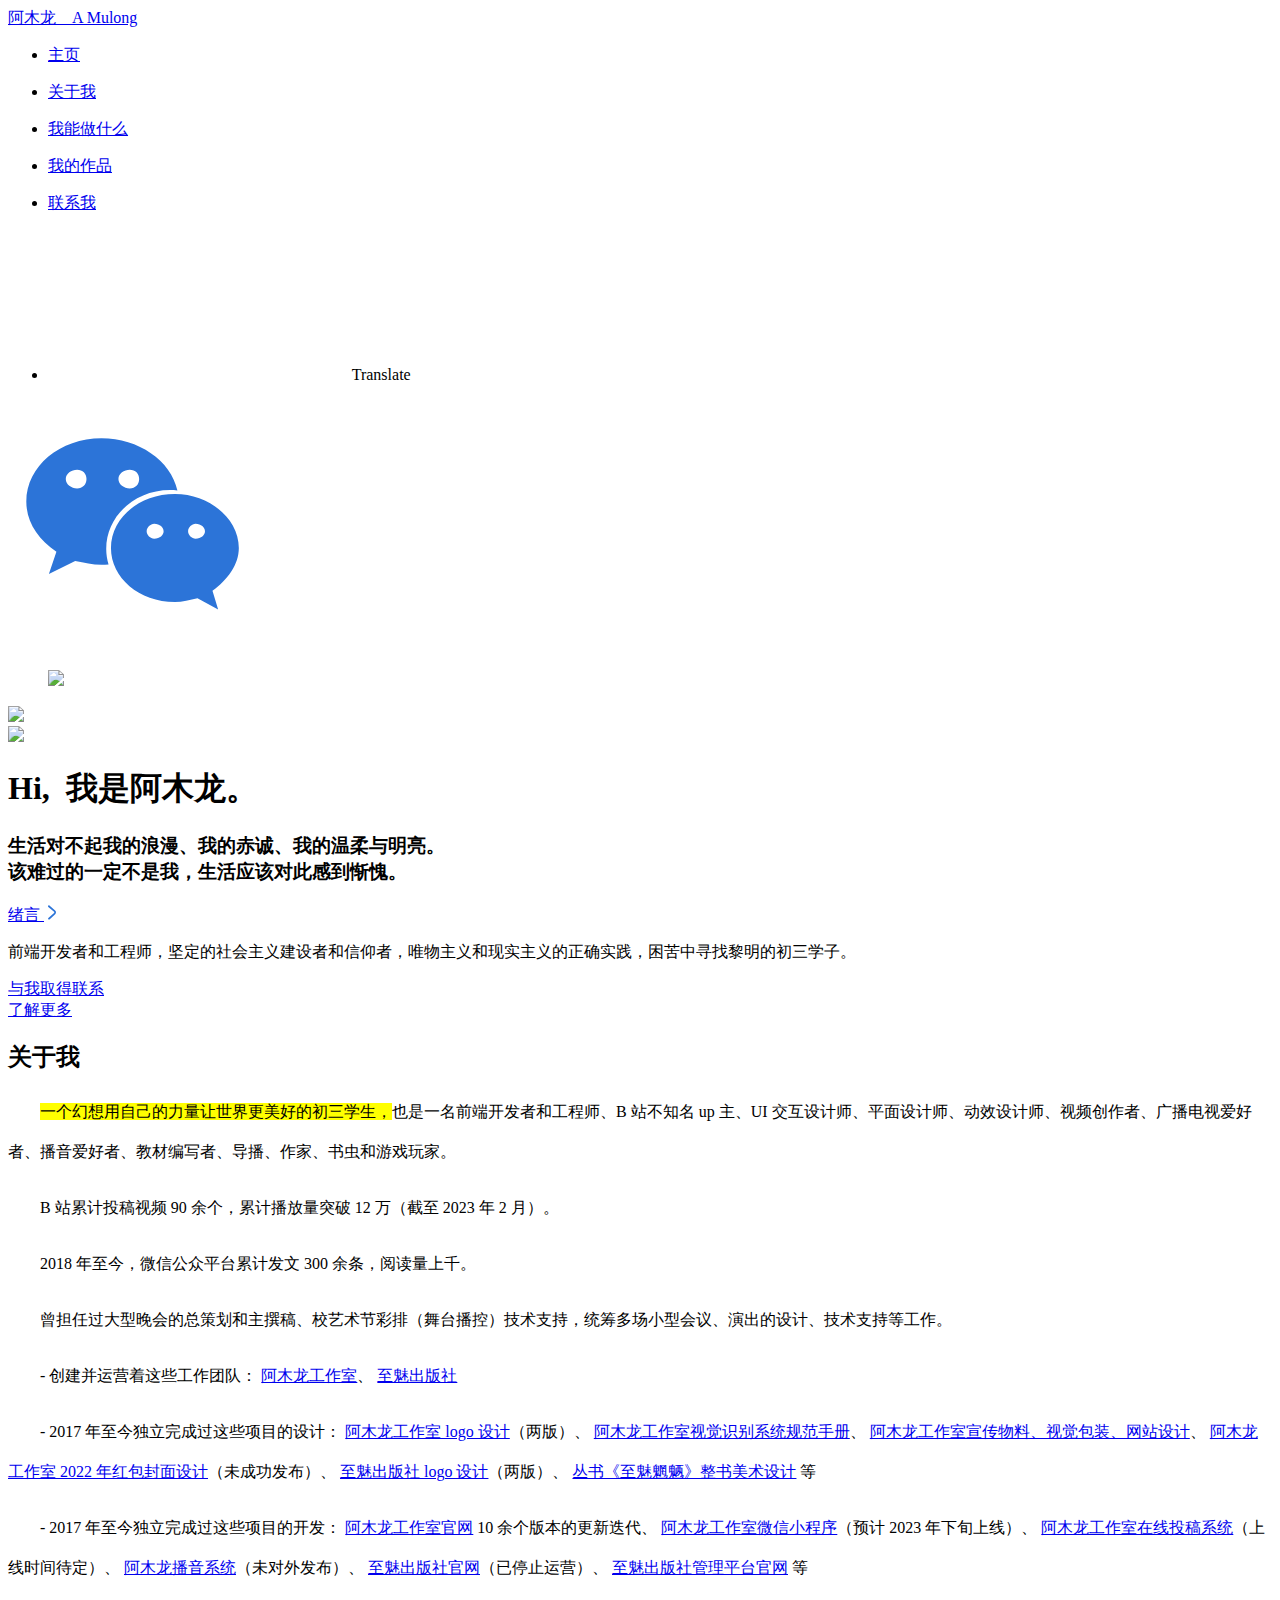
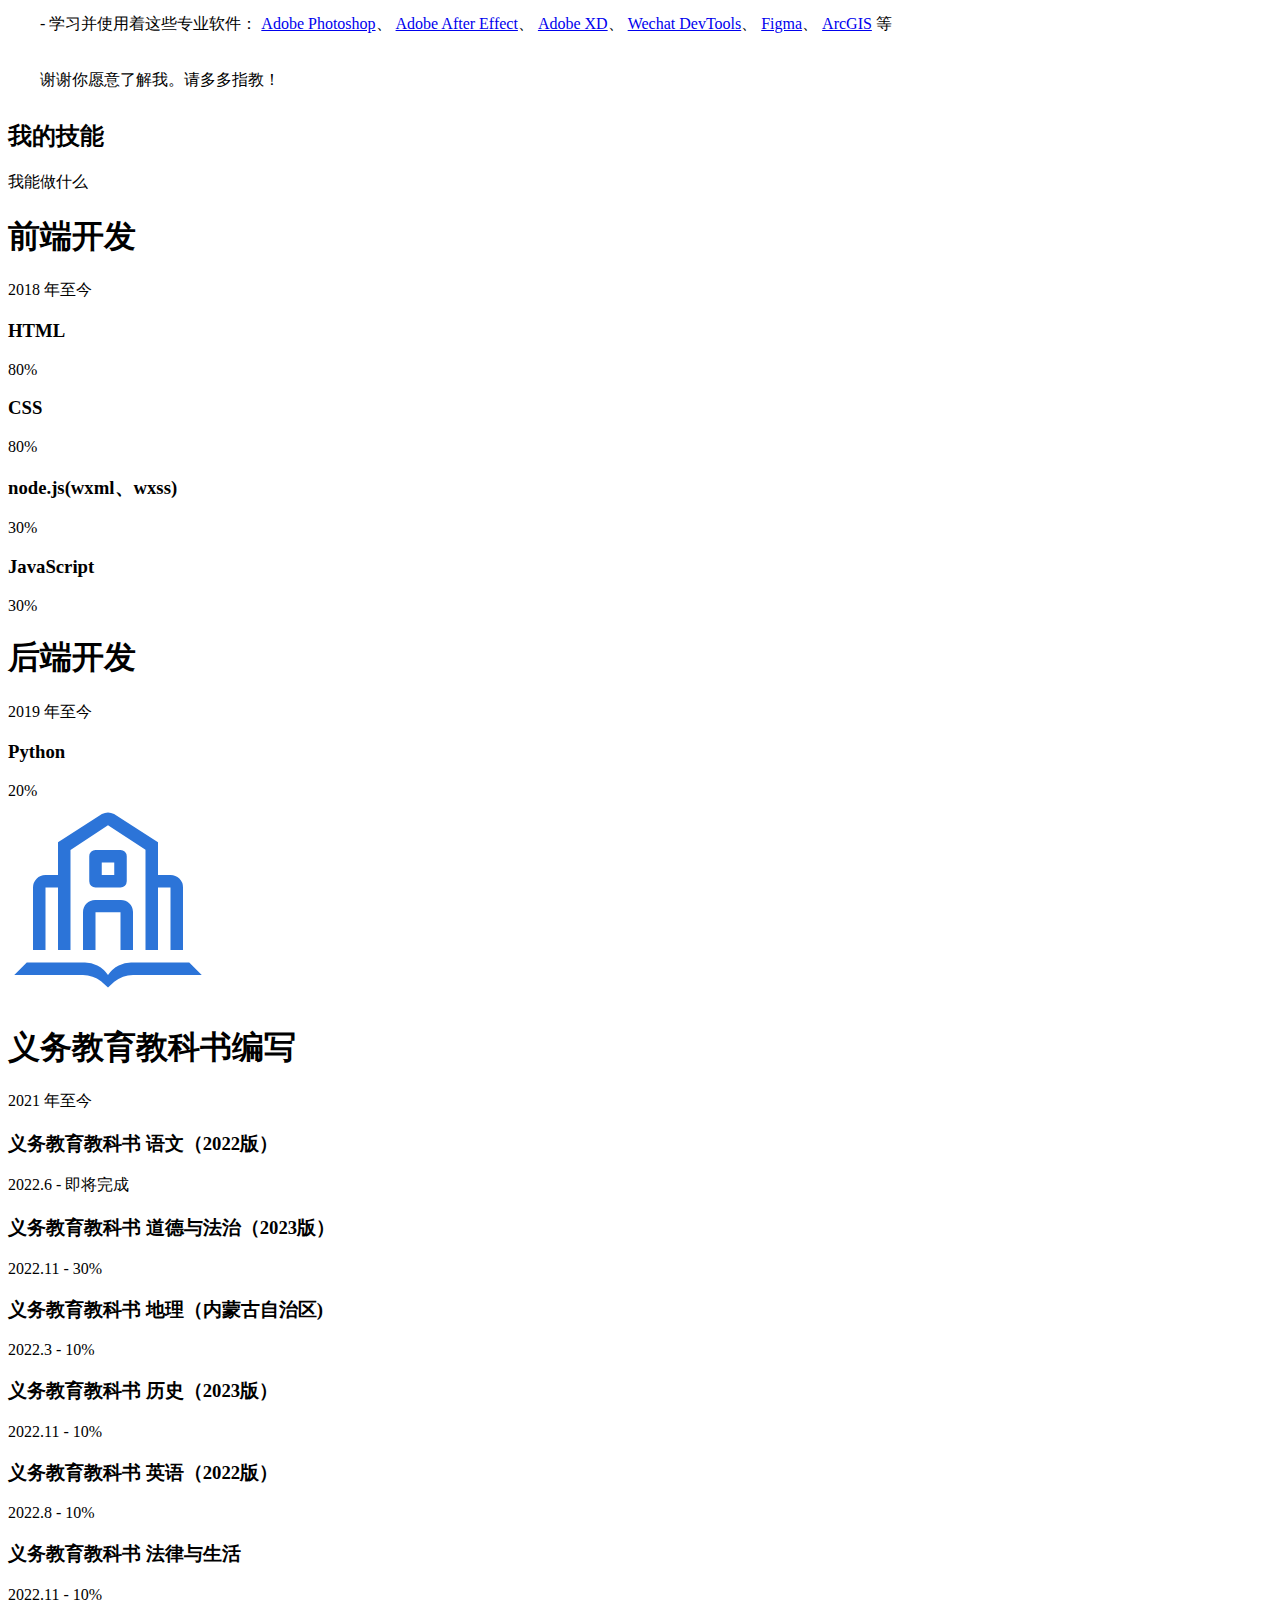
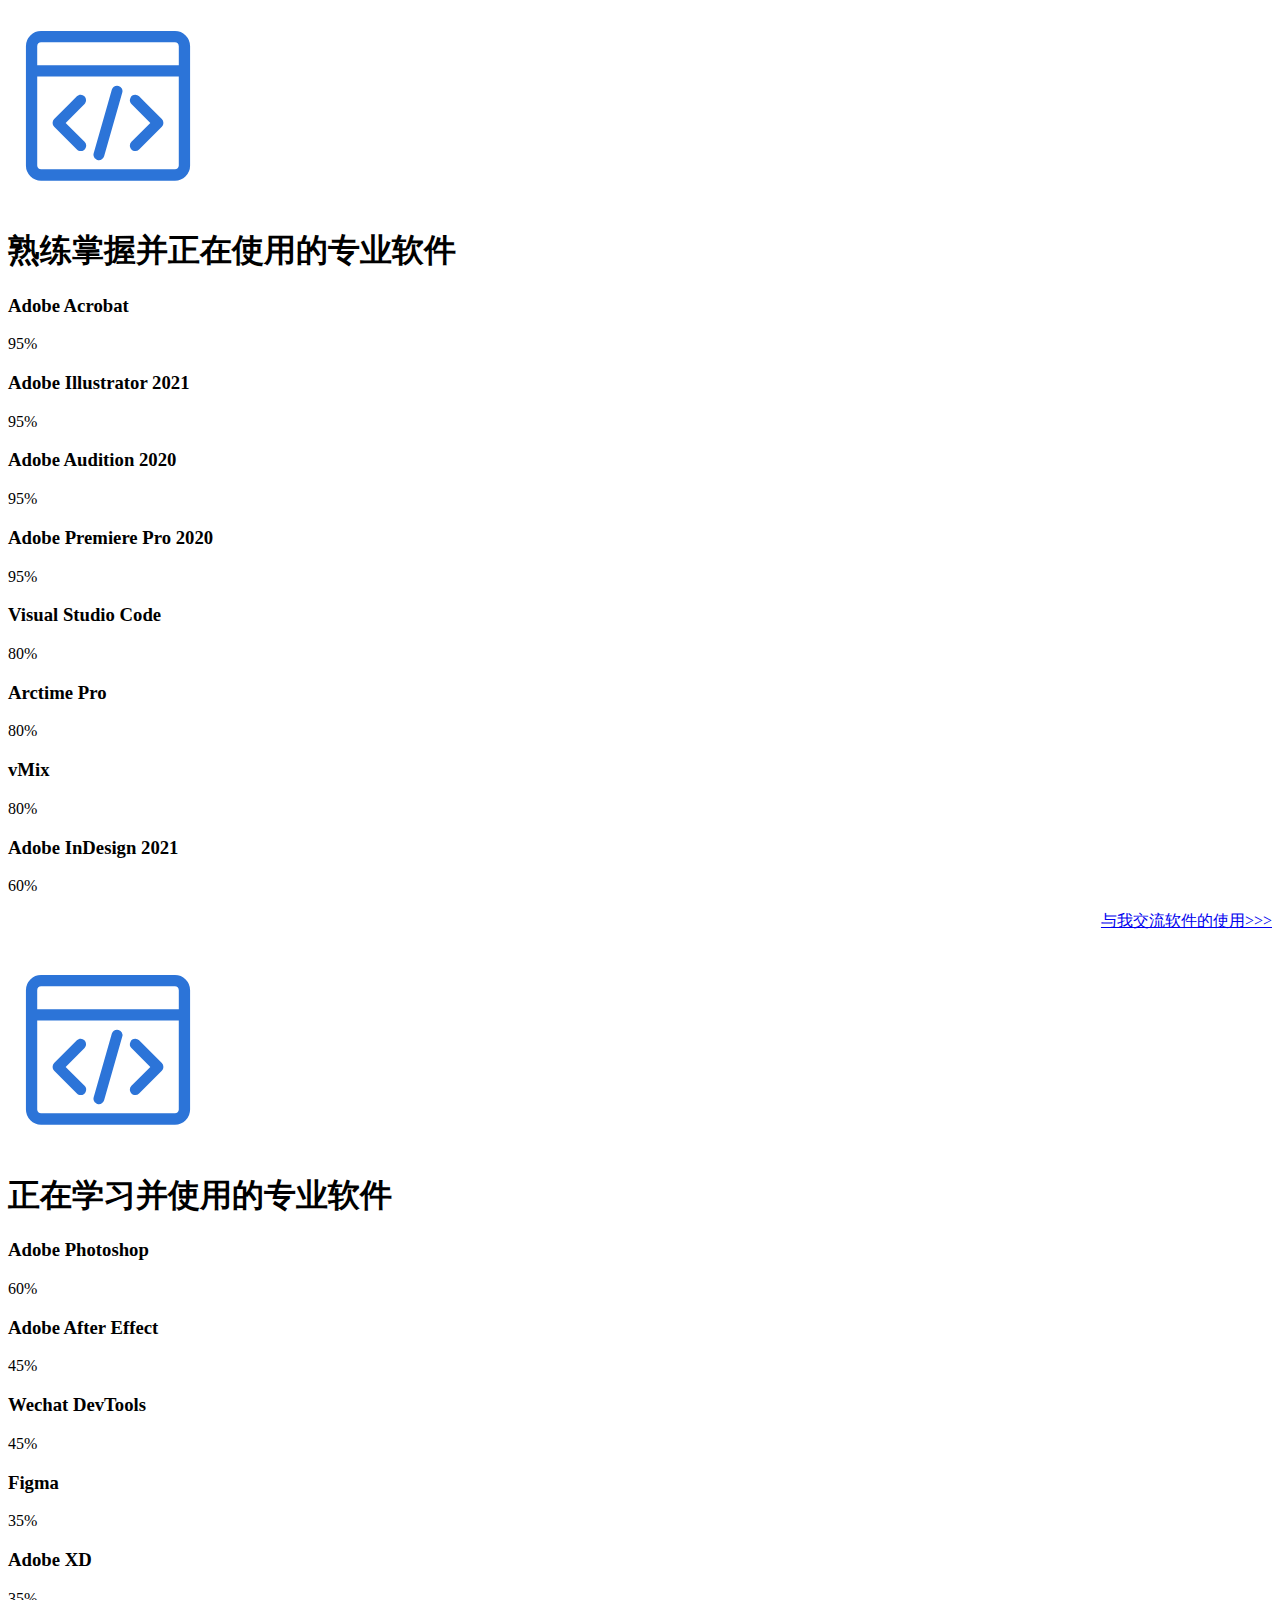
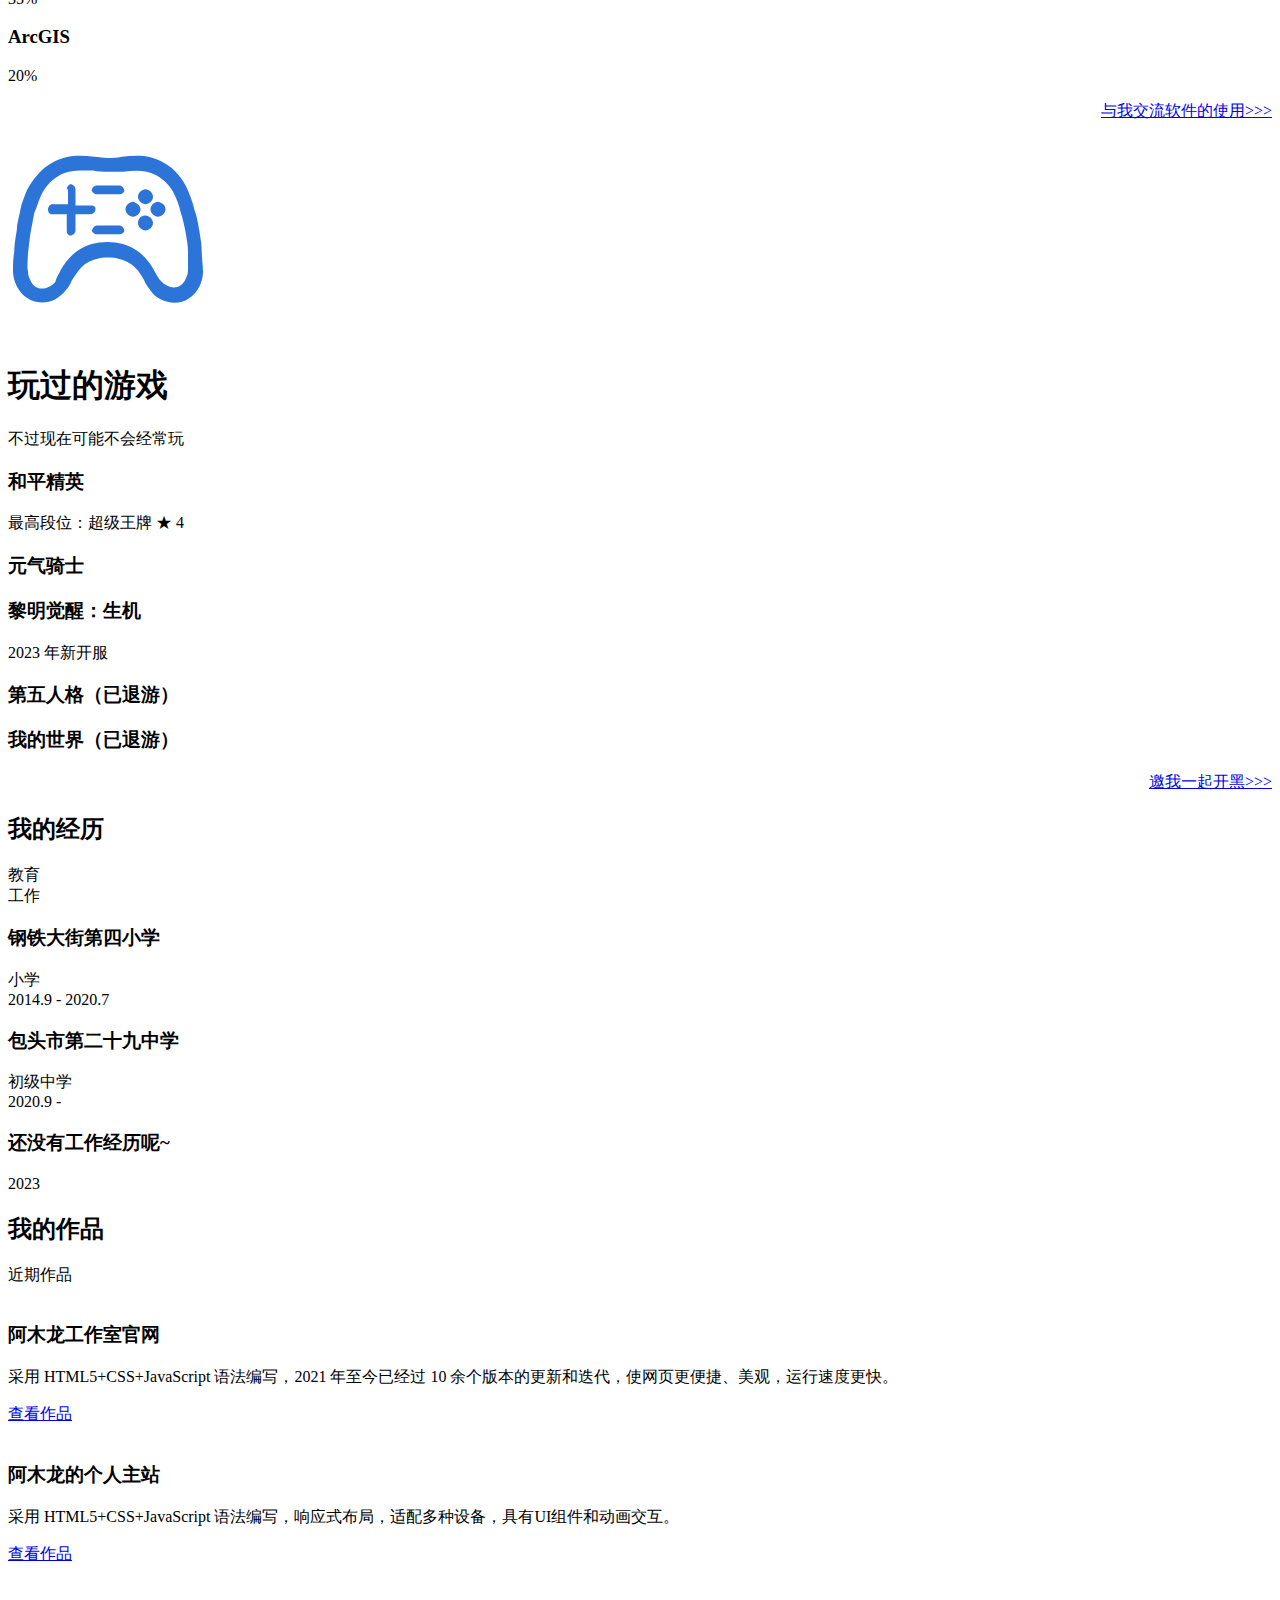
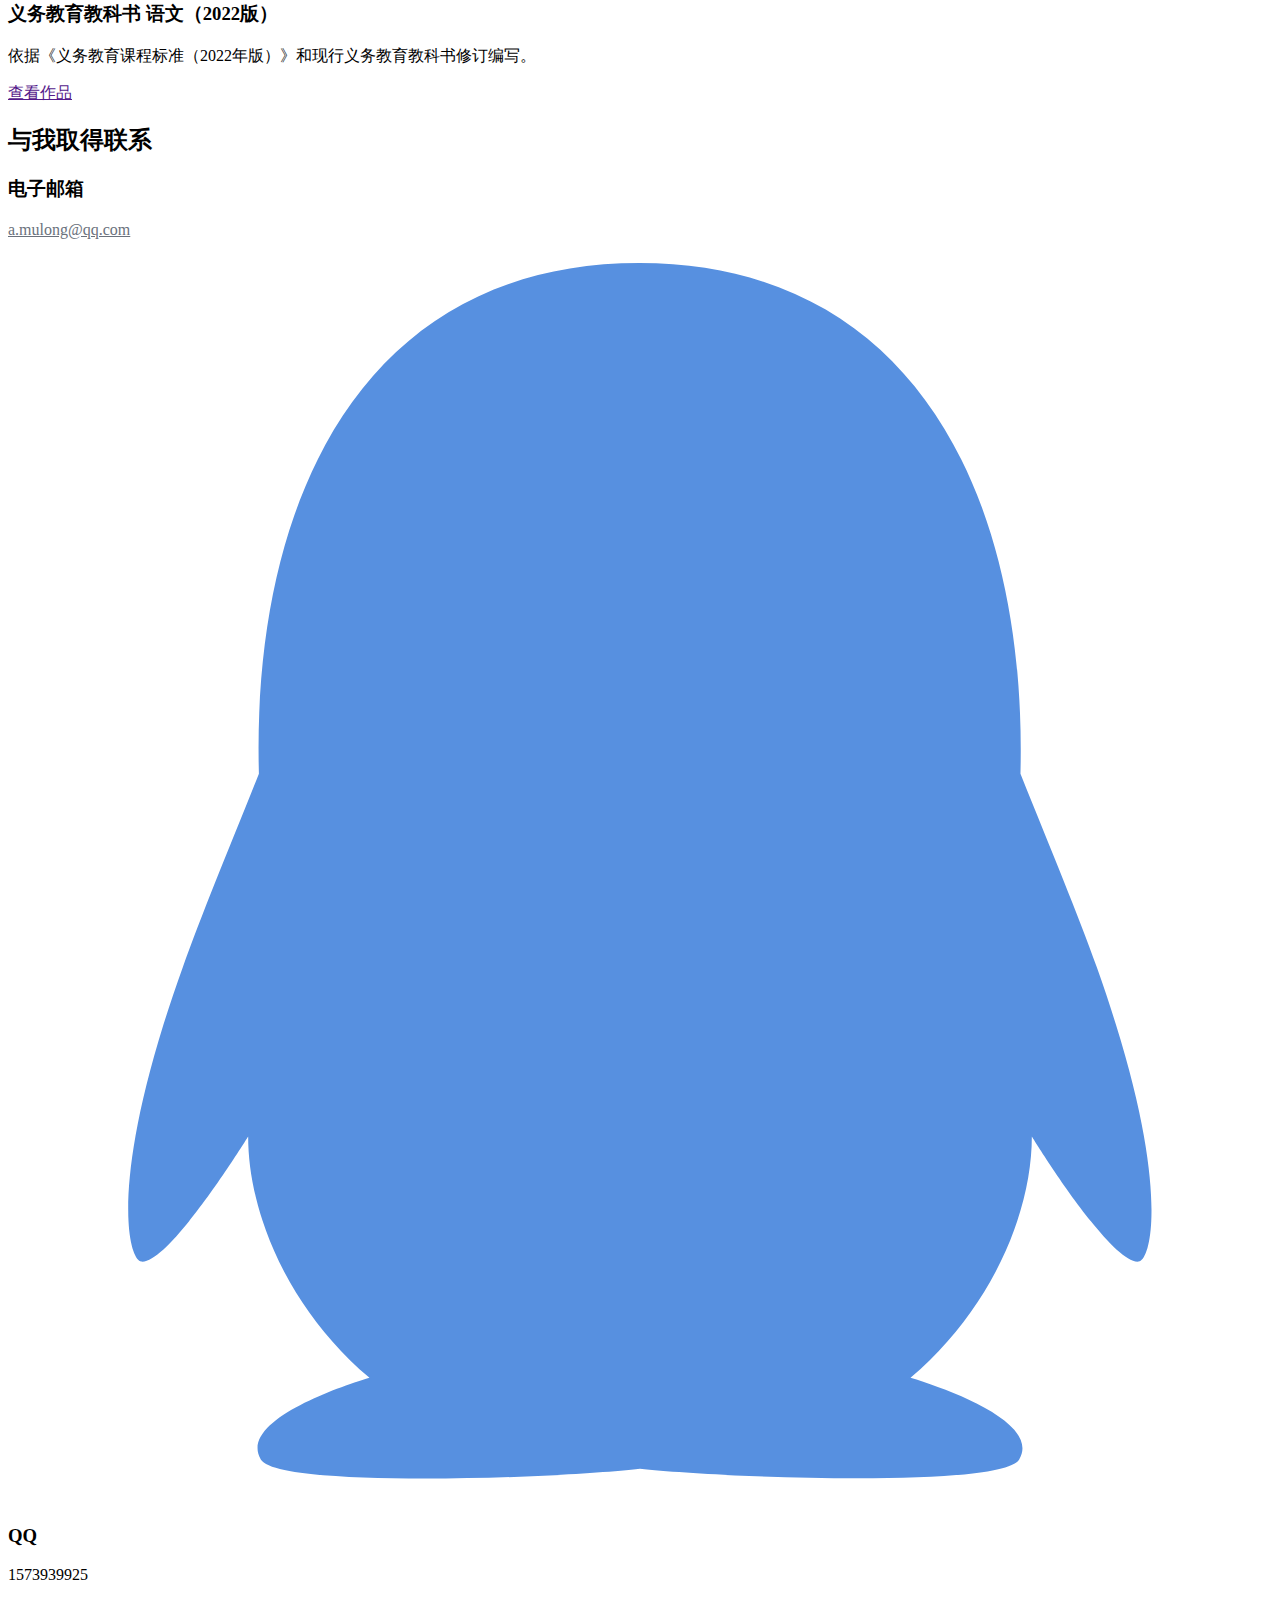
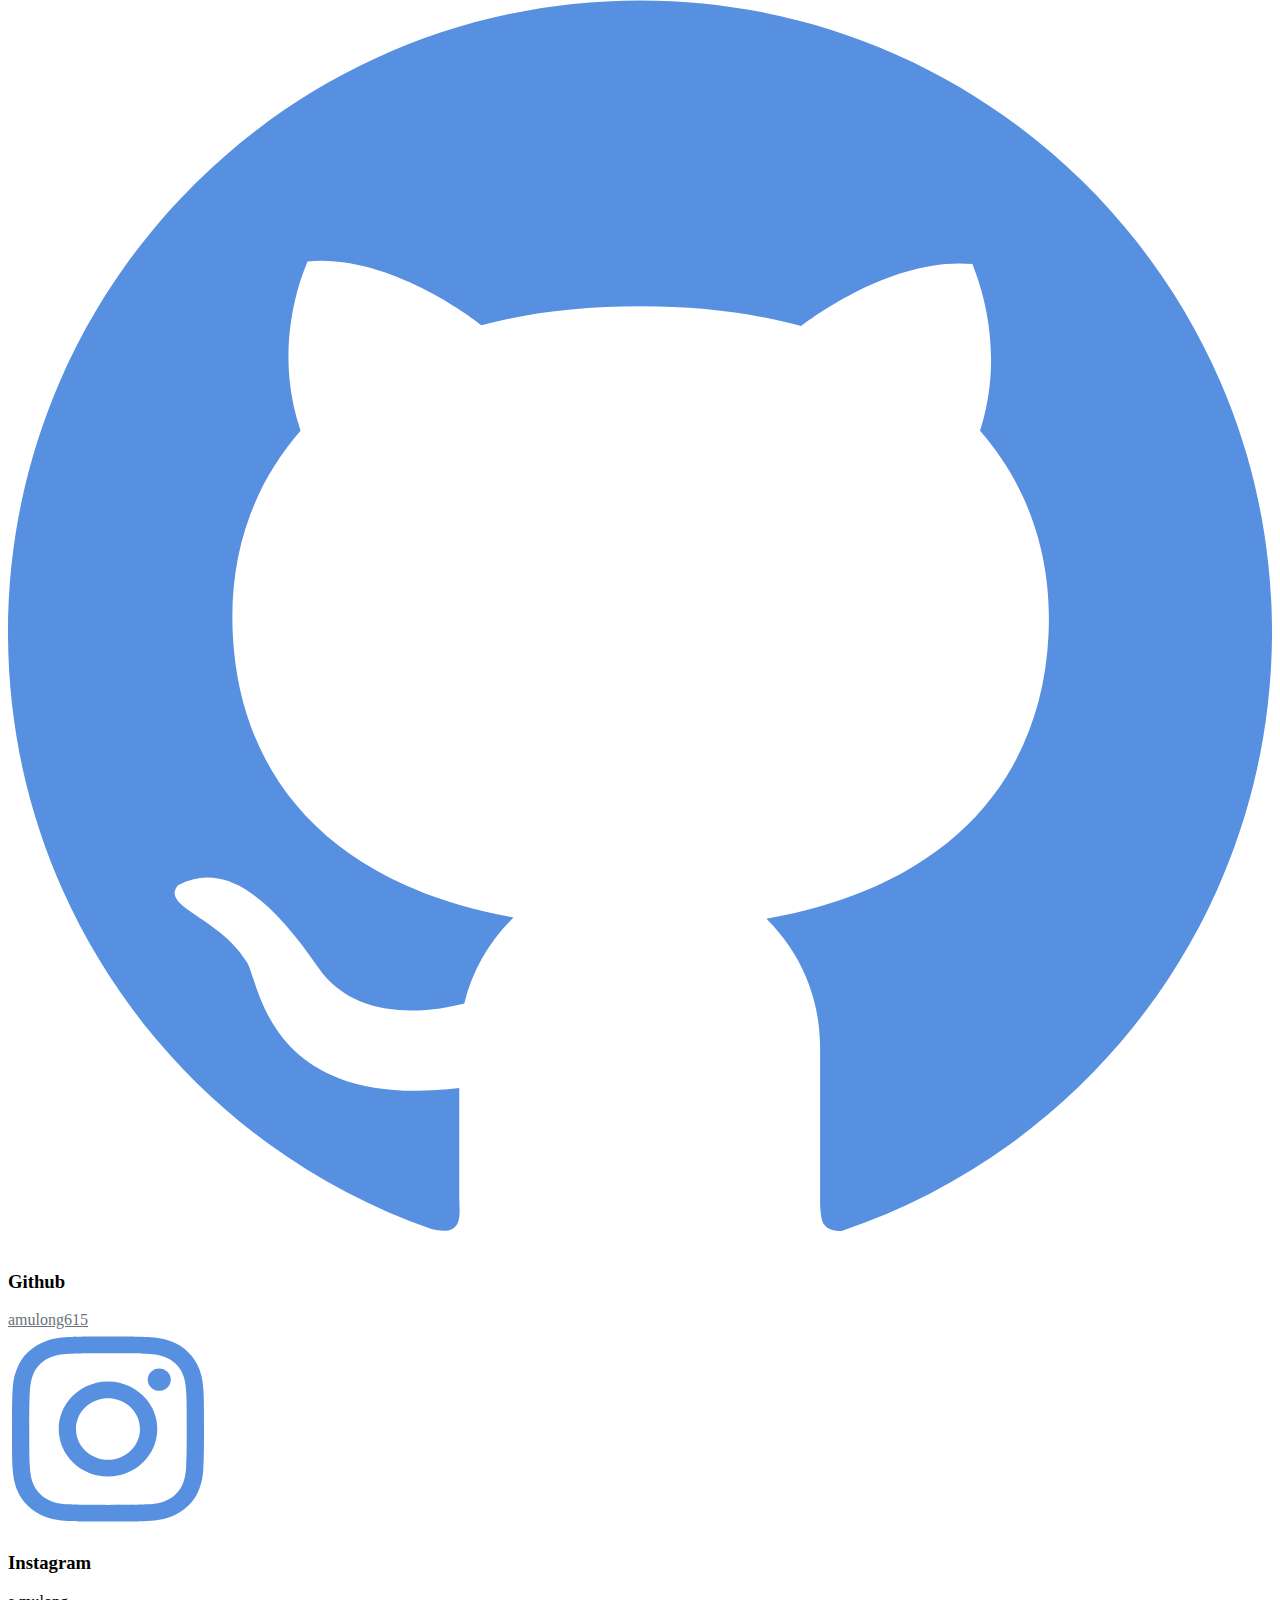
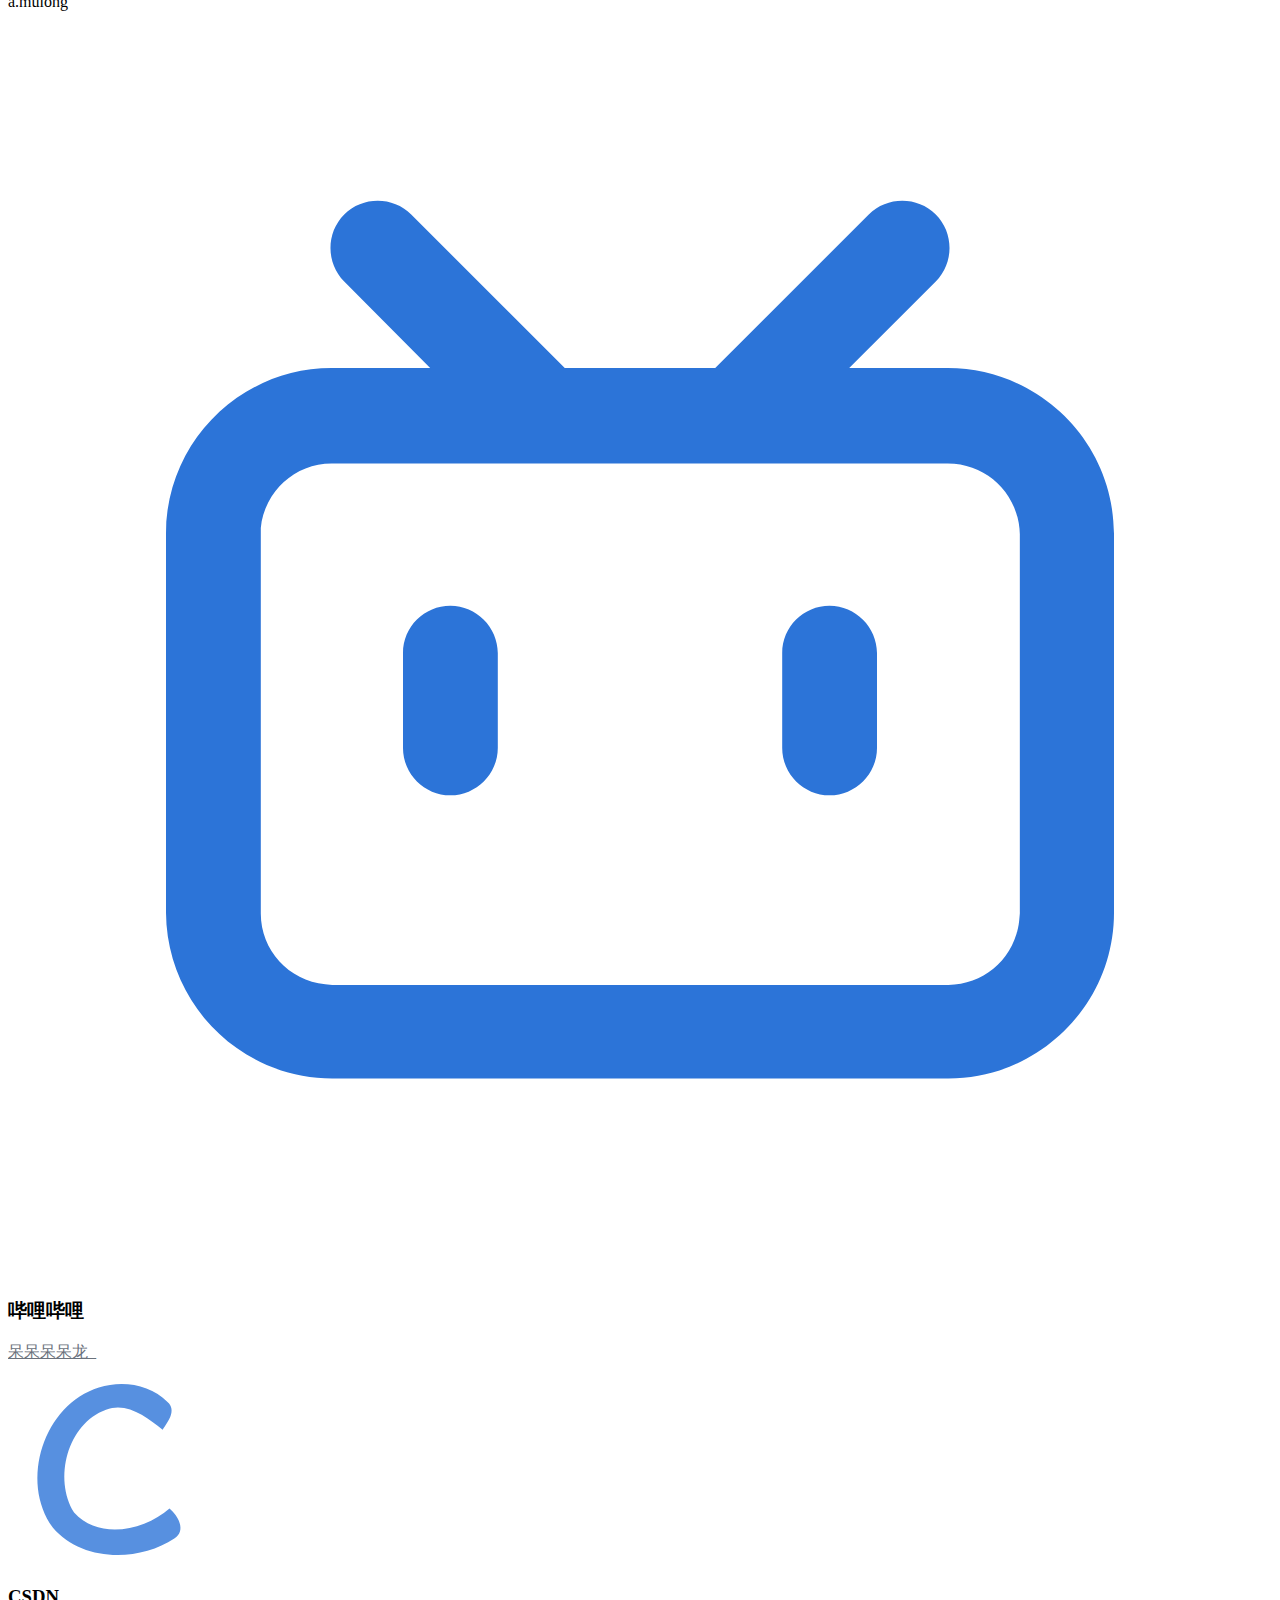
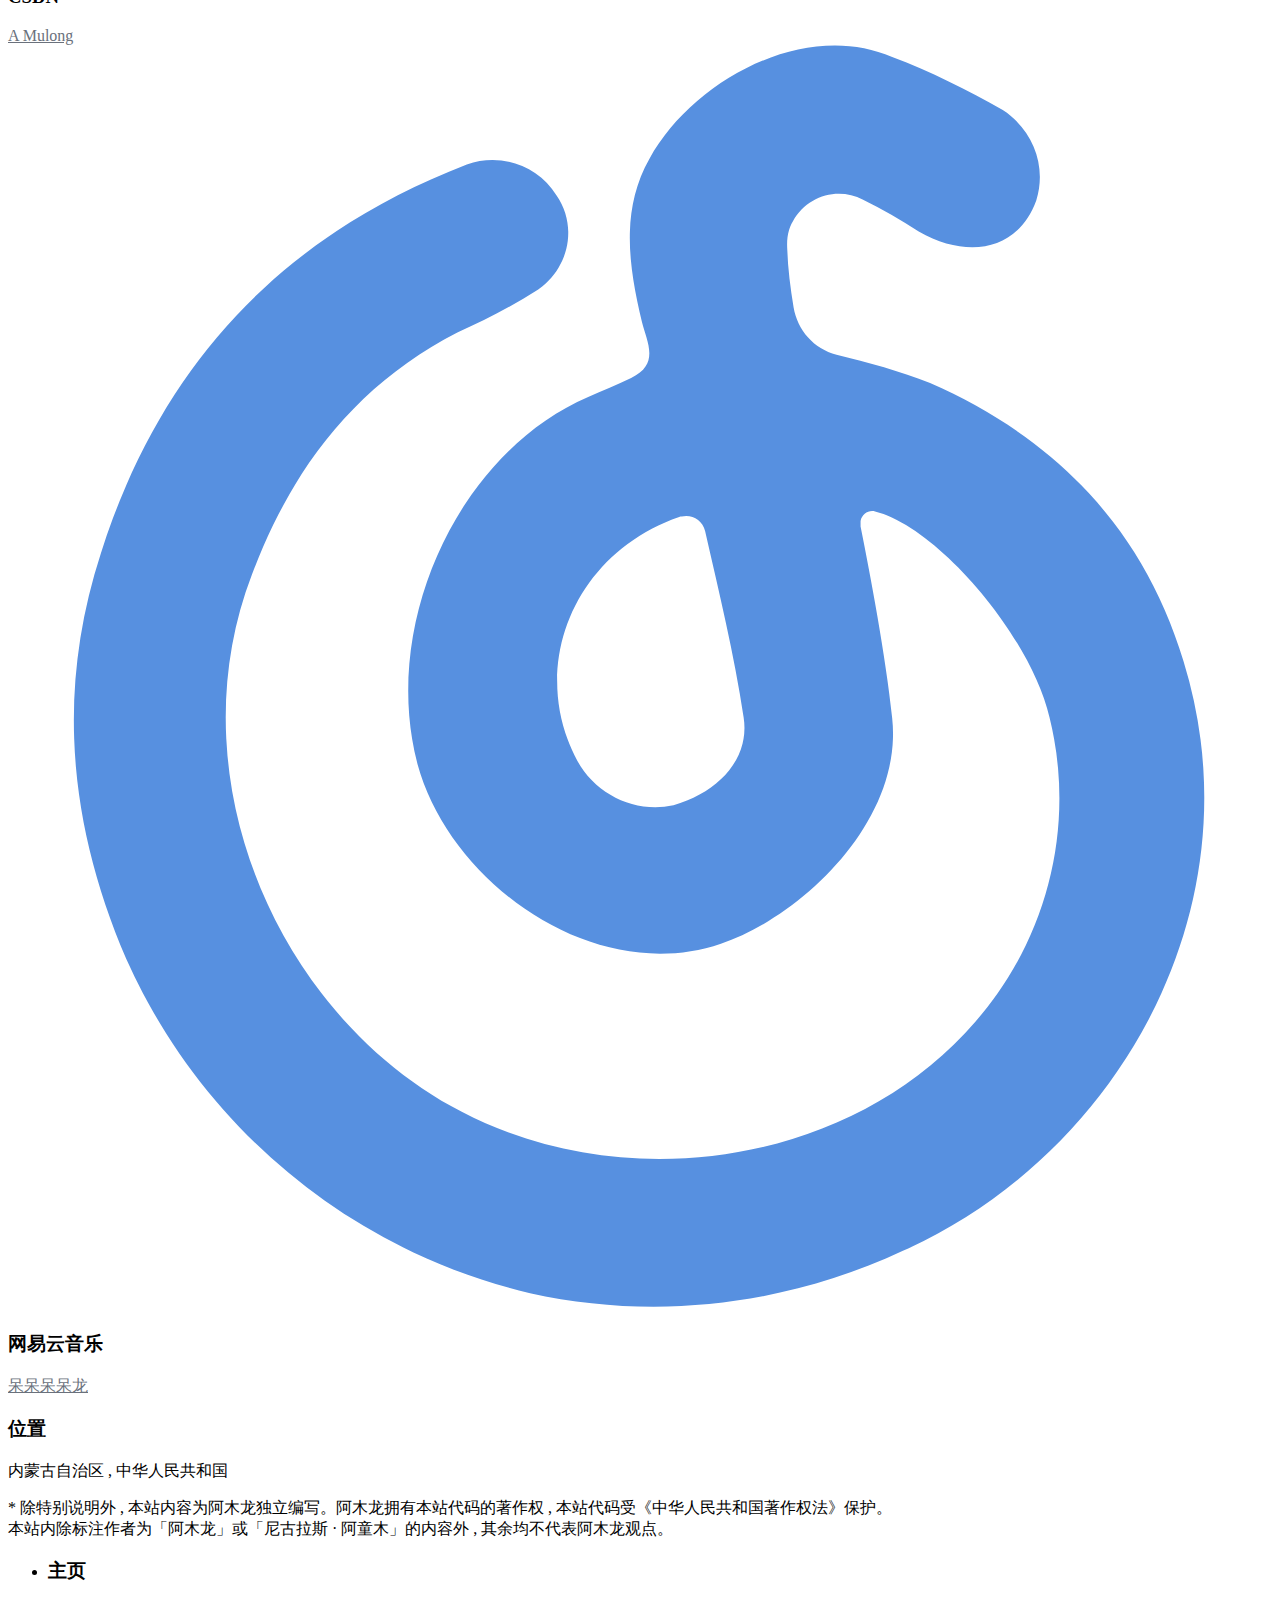
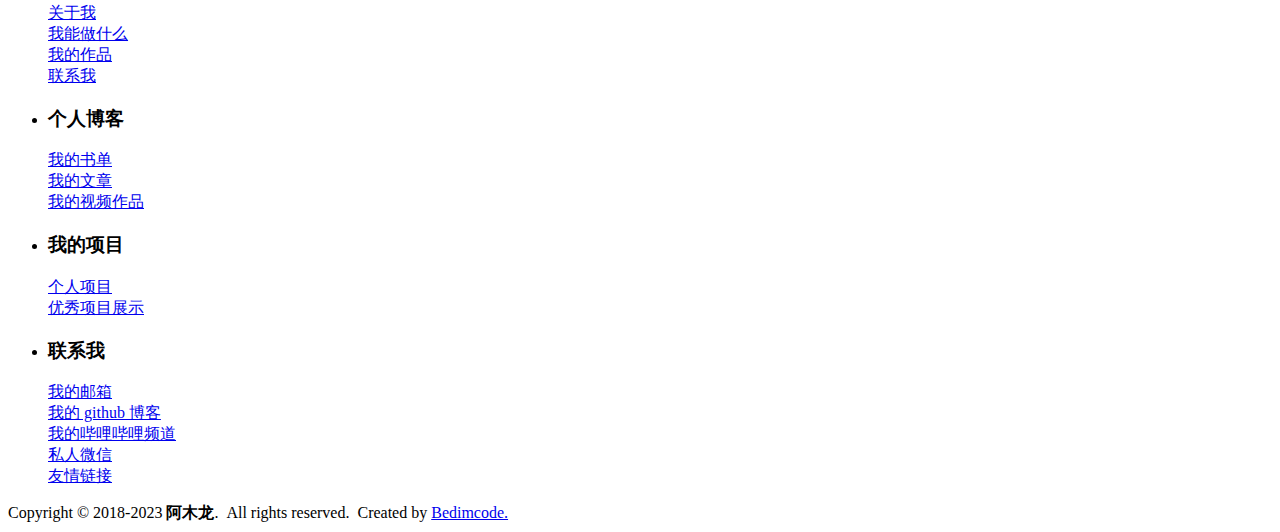
==== index.html @ dccdd8e5 "修改了文件路径" ====
<!DOCTYPE html>
<html lang="en">
  <head>
    <meta charset="UTF-8" />
    <meta name="viewport" content="width=device-width, initial-scale=1.0" />
    <link rel="shortcut icon" type="image/x-icon" href="http://amlstudio.hkfree.work/img/emoji-pig.png" />
    <!--==================== UNICONS 图标====================-->
    <link rel="stylesheet" href="https://unicons.iconscout.com/release/v3.0.6/css/line.css"/>
    <!--==================== SWIPER CSS ====================-->
    <link rel="stylesheet" href="http://amlstudio.hkfree.work/css/swiper-bundle.min.css" />
    <!--==================== CSS ====================-->
    <link rel="stylesheet" href="http://amlstudio.hkfree.work/css/styles.css" />
    <link rel="stylesheet" href="http://amlstudio.hkfree.work/css/noti.css" />
    <link rel="stylesheet" href="https://cdn.bootcdn.net/ajax/libs/font-awesome/6.2.1/css/all.min.css">
    <!-- iconfont font class 方式引用图标 -->
    <link rel="stylesheet" href="https://at.alicdn.com/t/c/font_3900458_82z46p85im.css"/>
    <title>主页 | 阿木龙的个人主站</title>
  </head>
  
  <body>
    <!--==================== HEADER ====================-->
    <header class="header scroll-header" id="header">
      <nav class="nav container">
        <a href="#" class="nav__logo">阿木龙 &nbsp;&nbsp; A Mulong</a>

        <div class="nav__menu" id="nav-menu">
          <ul class="nav__list grid">
            <li class="nav__item">
              <a href="#home" class="nav__link">
                <i class="uil uil-estate nav__icon"></i>
                <p i18n="home">主页</p>
              </a>
            </li>
            <li class="nav__item">
              <a href="#about" class="nav__link">
                <i class="uil uil-user nav__icon"></i>
                <p i18n="about">关于我</p>
              </a>
            </li>
            <li class="nav__item">
              <a href="#skills" class="nav__link">
                <i class="uil uil-file-alt nav__icon"></i>
                <p i18n="skills">我能做什么</p>
              </a>
            </li>
            <li class="nav__item">
              <a href="#portfolio" class="nav__link">
                <i class="uil uil-scenery nav__icon"></i>
                <p i18n="portfolio">我的作品</p>
              </a>
            </li>
            <li class="nav__item">
              <a href="#contact" class="nav__link">
                <i class="uil uil-message nav__icon"></i>
                <p i18n="contact">联系我</p>
              </a>
            </li>
            <li class="nav__item">
              <div class="nav__link" id="translate" value="en">
                <svg class="icon nav__icon-svg" aria-hidden="true">
                  <use xlink:href="#icon-fanyi"></use>
                </svg>
                <a class="=nav__link" id="nav__translate">Translate</a>
              </div>
            </li>
          </ul>
          <i class="uil uil-times nav__close" id="nav-close"></i>
        </div>

        <div class="nav__btns">
          <i class="uil uil-moon change-theme" id="theme-button"></i>
          <div class="nav__toggle" id="nav-toggle">
            <i class="uil uil-apps"></i>
          </div>
        </div>
      </nav>
    </header>

    <!--==================== MAIN ====================-->
    <main class="main">
      <!--==================== HOME ====================-->
      <section class="home section" id="home">
        <div class="home__container container grid">
          <div class="home__content grid">
            <div class="home__social">

              <a href="https://github.com/amulong615" target="_blank" class="home__social-icon">
                <i class="uil uil-github-alt"></i>
              </a>


              <li class="nav">
                <a href="" target="_blank" class="home__social-icon">
                  <svg t="1676726984728" class="icon" viewBox="0 0 1024 1024" version="1.1" xmlns="http://www.w3.org/2000/svg" p-id="7249" width="250" height="250"><path d="M664.250054 368.541681c10.015098 0 19.892049 0.732687 29.67281 1.795902-26.647917-122.810047-159.358451-214.077703-310.826188-214.077703-169.353083 0-308.085774 114.232694-308.085774 259.274068 0 83.708494 46.165436 152.460344 123.281791 205.78483l-30.80868 91.730191 107.688651-53.455469c38.558178 7.53665 69.459978 15.308661 107.924012 15.308661 9.66308 0 19.230993-0.470721 28.752858-1.225921-6.025227-20.36584-9.521864-41.723264-9.521864-63.862493C402.328693 476.632491 517.908058 368.541681 664.250054 368.541681zM498.62897 285.87389c23.200398 0 38.557154 15.120372 38.557154 38.061874 0 22.846334-15.356756 38.156018-38.557154 38.156018-23.107277 0-46.260603-15.309684-46.260603-38.156018C452.368366 300.994262 475.522716 285.87389 498.62897 285.87389zM283.016307 362.090758c-23.107277 0-46.402843-15.309684-46.402843-38.156018 0-22.941502 23.295566-38.061874 46.402843-38.061874 23.081695 0 38.46301 15.120372 38.46301 38.061874C321.479317 346.782098 306.098002 362.090758 283.016307 362.090758zM945.448458 606.151333c0-121.888048-123.258255-221.236753-261.683954-221.236753-146.57838 0-262.015505 99.348706-262.015505 221.236753 0 122.06508 115.437126 221.200938 262.015505 221.200938 30.66644 0 61.617359-7.609305 92.423993-15.262612l84.513836 45.786813-23.178909-76.17082C899.379213 735.776599 945.448458 674.90216 945.448458 606.151333zM598.803483 567.994292c-15.332197 0-30.807656-15.096836-30.807656-30.501688 0-15.190981 15.47546-30.477129 30.807656-30.477129 23.295566 0 38.558178 15.286148 38.558178 30.477129C637.361661 552.897456 622.099049 567.994292 598.803483 567.994292zM768.25071 567.994292c-15.213493 0-30.594809-15.096836-30.594809-30.501688 0-15.190981 15.381315-30.477129 30.594809-30.477129 23.107277 0 38.558178 15.286148 38.558178 30.477129C806.808888 552.897456 791.357987 567.994292 768.25071 567.994292z" fill="#2c74d8" p-id="7250"></path></svg>
                </a>
              <ul class="select-ul">
                <div class="code"><img src="http://amlstudio.hkfree.work/img/wechat-code2023.png"></div>
            </ul>
              </li>
              <a href="https://space.bilibili.com/604139347" target="_blank"
                class="home__social-icon">
              <img src="http://amlstudio.hkfree.work/img/bilibili.svg">
              </a>
            </div>
            

            <div class="home__img">
              <image class="home__blob-img" src="http://amlstudio.hkfree.work/img/emoji-pig.png"/>
            </div>

            <div class="home__data">
              <h1 class="home__title" i18n="home__title">
                Hi, &nbsp;我是<span class="aml_name" i18n="amulong">阿木龙</span>。
              </h1>
              <h3 class="home__subtitle" i18n="home__subtitle">
                生活对不起我的浪漫、我的赤诚、我的温柔与明亮。<br>
                该难过的一定不是我，生活应该对此感到惭愧。
                <!-- 
                  一个幻想用自己的力量让第四次科技革命更快到来的初三学生。
                -->
              </h3>
              
                <a href="./assets/pages/introduce.html" target="_blank">
                <span class="knowmore"><p i18n="xuyan">绪言
                  <svg t="1677306697762" class="icon" viewBox="0 0 1024 1024" version="1.1" xmlns="http://www.w3.org/2000/svg" p-id="2741" width="16" height="16"><path d="M312.888889 995.555556c-17.066667 0-28.444444-5.688889-39.822222-17.066667-22.755556-22.755556-17.066667-56.888889 5.688889-79.644445l364.088888-329.955555c11.377778-11.377778 17.066667-22.755556 17.066667-34.133333 0-11.377778-5.688889-22.755556-17.066667-34.133334L273.066667 187.733333c-22.755556-22.755556-28.444444-56.888889-5.688889-79.644444 22.755556-22.755556 56.888889-28.444444 79.644444-5.688889l364.088889 312.888889c34.133333 28.444444 56.888889 73.955556 56.888889 119.466667s-17.066667 85.333333-51.2 119.466666l-364.088889 329.955556c-11.377778 5.688889-28.444444 11.377778-39.822222 11.377778z" fill="#2c74d8" p-id="2742"></path></svg>
                </p>
                </span>
                </a>

              <p class="home__description" i18n="home__description">
                前端开发者和工程师，坚定的社会主义建设者和信仰者，唯物主义和现实主义的正确实践，困苦中寻找黎明的初三学子。
              </p>
              <a href="#contact" class="button button-flex">
                <span i18n="home__contact">与我取得联系</span>
                <i class="uil uil-message button__icon"></i>
              </a>
            </div>
          </div>
          <div class="home__scroll">
            <a href="#about" class="home__scroll-button button--flex">
              <i class="uil uil-mouse-alt-2 home__scroll-mouse"></i>
              <span class="home__scroll-name" i18n="home__scroll-name">了解更多</span>
              <i class="uil uil-arrow-down home__scroll-arrow"></i>
            </a>
          </div>
        </div>
      </section>

      <!--==================== ABOUT ====================-->
      <section class="about section" id="about">
        <h2 class="section__title" i18n="about__title">关于我</h2>
        <span class="section__subtitle" i18n="about__subtitle"> </span>
        <div class="about__container container">
          <div class="about__data">
    <p class="introduce-link" style="text-indent: 2em;line-height: 40px;" i18n="about__description"><mark>一个幻想用自己的力量让世界更美好的初三学生，</mark>也是一名前端开发者和工程师、B 站不知名 up 主、UI 交互设计师、平面设计师、动效设计师、视频创作者、广播电视爱好者、播音爱好者、教材编写者、导播、作家、书虫和游戏玩家。</p>
    <p class="introduce-link" style="text-indent: 2em;line-height: 40px;" i18n="about__bilibili">B 站累计投稿视频 90 余个，累计播放量突破 12 万（截至 2023 年 2 月）。</p>
    <p class="introduce-link" style="text-indent: 2em;line-height: 40px;" i18n="about__wechat-mp">2018 年至今，微信公众平台累计发文 300 余条，阅读量上千。</p>
    <p class="introduce-link" style="text-indent: 2em;line-height: 40px;" i18n="about__show">曾担任过大型晚会的总策划和主撰稿、校艺术节彩排（舞台播控）技术支持，统筹多场小型会议、演出的设计、技术支持等工作。</p>


    <p class="introduce-link" style="text-indent: 2em;line-height: 40px;" i18n="about__team">- 创建并运营着这些工作团队：
        <a href="http://amlstudio.3vfree.cn/" target="_blank">阿木龙工作室</a>、
        <a href="#">至魅出版社</a>
    </p>

    <p class="introduce-link" style="text-indent: 2em;line-height: 40px;">- 2017 年至今独立完成过这些项目的设计：
        <a href="#" target="_blank">阿木龙工作室 logo 设计</a>（两版）、
        <a href="#" target="_blank">阿木龙工作室视觉识别系统规范手册</a>、
        <a href="#" target="_blank">阿木龙工作室宣传物料、视觉包装、网站设计</a>、
        <a href="#" target="_blank">阿木龙工作室 2022 年红包封面设计</a>（未成功发布）、
        <a href="#" target="_blank">至魅出版社 logo 设计</a>（两版）、
        <a href="#" target="_blank">丛书《至魅魍魉》整书美术设计</a> 等
    </p>


    <p class="introduce-link" style="text-indent: 2em;line-height: 40px;">- 2017 年至今独立完成过这些项目的开发：
      <a href="http://amlstudio.3vfree.cn/">阿木龙工作室官网</a> 10 余个版本的更新迭代、
      <a href="http://amlstudio.3vfree.cn/">阿木龙工作室微信小程序</a>（预计 2023 年下旬上线）、
      <a href="http://amlstudio.3vfree.cn/">阿木龙工作室在线投稿系统</a>（上线时间待定）、
      <a href="#">阿木龙播音系统</a>（未对外发布）、
      <a href="#">至魅出版社官网</a>（已停止运营）、
      <a href="http://www.mzmjs-3.icoc.me/">至魅出版社管理平台官网</a> 等
    </p>

    <p class="introduce-link" style="text-indent: 2em;line-height: 40px;">- 学习并使用着这些专业软件：
      <a href="#">Adobe Photoshop</a>、
      <a href="#">Adobe After Effect</a>、
      <a href="#">Adobe XD</a>、
      <a href="#">Wechat DevTools</a>、
      <a href="#">Figma</a>、
      <a href="#">ArcGIS</a> 等
    </p>
    <p class="introduce-link" style="text-indent: 2em;line-height: 40px;" i18n="thanksforyou">谢谢你愿意了解我。请多多指教！</p>

          </div>
        </div>
      </section>

      <!--==================== SKILLS ====================-->
      <section class="skills section" id="skills">
        <h2 class="section__title" i18n="skills__title">我的技能</h2>
        <span class="section__subtitle" i18n="skills__subtitle">我能做什么</span>

        <div class="skills__container container grid">
          <div>
            <!--==================== SKILLS 1 ====================-->
            <div class="skills__content skills__open">
              <div class="skills__header">
                <i class="uil uil-brackets-curly skills__icon"></i>

                <div>
                  <h1 class="skills__title" i18n="skills__title1">
                    前端开发
                  </h1>
                  <span class="skills__subtitle" i18n="skills__years">2018 年至今</span>
                </div>

                <i class="uil uil-angle-down skills__arrow"></i>
              </div>

              <div class="skills__list grid">
                <div class="skills__data">
                  <div class="skills__titles">
                    <h3 class="skills__name">HTML</h3>
                    <span class="skills__number">80%</span>
                  </div>
                  <div class="skills__bar">
                    <div class="skills__percentage skills__html"></div>
                  </div>
                </div>

                <div class="skills__data">
                  <div class="skills__titles">
                    <h3 class="skills__name">CSS</h3>
                    <span class="skills__number">80%</span>
                  </div>
                  <div class="skills__bar">
                    <div class="skills__percentage skills__css"></div>
                  </div>
                </div>


                <div class="skills__data">
                  <div class="skills__titles">
                    <h3 class="skills__name">node.js(wxml、wxss)</h3>
                    <span class="skills__number">30%</span>
                  </div>
                  <div class="skills__bar">
                    <div class="skills__percentage skills__nodejs"></div>
                  </div>
                </div>

                <div class="skills__data">
                  <div class="skills__titles">
                    <h3 class="skills__name">JavaScript</h3>
                    <span class="skills__number">30%</span>
                  </div>
                  <div class="skills__bar">
                    <div class="skills__percentage skills__nodejs"></div>
                  </div>
                </div>

              </div>
            </div>

            <!--==================== SKILLS 2 ====================-->
            <div class="skills__content skills__close">
              <div class="skills__header">
                <i class="uil uil-server-network skills__icon"></i>

                <div>
                  <h1 class="skills__title" i18n="skills__title2">
                    后端开发
                  </h1>
                  <span class="skills__subtitle" i18n="skills__years2"
                    >2019 年至今</span
                  >
                </div>

                <i class="uil uil-angle-down skills__arrow"></i>
              </div>

              <div class="skills__list grid">
                <div class="skills__data">
                  <div class="skills__titles">
                    <h3 class="skills__name">Python</h3>
                    <span class="skills__number">20%</span>
                  </div>
                  <div class="skills__bar">
                    <div class="skills__percentage skills__python"></div>
                  </div>
                </div>
              </div>
            </div>
            

            <!--==================== SKILLS 3 ====================-->
            <div class="skills__content skills__close">
              <div class="skills__header">
              <img src="./assets/img/textbook.svg" alt="">
                <div>
                  <h1 class="skills__title" i18n="skills__title3">义务教育教科书编写</h1>
                  <span class="skills__subtitle" i18n="skills__years3">2021 年至今</span>
                </div>

                <i class="uil uil-angle-down skills__arrow"></i>
              </div>

              <div class="skills__list grid">
                <div class="skills__data">
                  <div class="skills__titles">
                    <h3 class="skills__name" i18n="textbook-Chinese">义务教育教科书 语文（2022版）</h3>
                    <span class="skills__subtitle">2022.6 -</span>
                    <span class="skills__number" i18n="comingsoon">即将完成</span>
                  </div>
                  <div class="skills__bar">
                    <div class="skills__percentage skills__textbook-Chinese"></div>
                  </div>
                </div>

                <div class="skills__data">
                  <div class="skills__titles">
                    <h3 class="skills__name" i18n="textbook-Politics">义务教育教科书 道德与法治（2023版）</h3>
                    <span class="skills__subtitle">2022.11 -</span>
                    <span class="skills__number">30%</span>
                  </div>
                  <div class="skills__bar">
                    <div class="skills__percentage skills__textbook-Politics"></div>
                  </div>
                </div>

                <div class="skills__data">
                  <div class="skills__titles">
                    <h3 class="skills__name" i18n="textbook-geography">义务教育教科书 地理（内蒙古自治区)</h3>
                    <span class="skills__subtitle">2022.3 -</span>
                    <span class="skills__number">10%</span>
                  </div>
                  <div class="skills__bar">
                    <div class="skills__percentage skills__textbook-geography"></div>
                  </div>
                </div>

                <div class="skills__data">
                  <div class="skills__titles">
                    <h3 class="skills__name" i18n="textbook-history">义务教育教科书 历史（2023版）</h3>
                    <span class="skills__subtitle">2022.11 -</span>
                    <span class="skills__number">10%</span>
                  </div>
                  <div class="skills__bar">
                    <div class="skills__percentage skills__textbook-history"></div>
                  </div>
                </div>

                <div class="skills__data">
                  <div class="skills__titles">
                    <h3 class="skills__name" i18n="textbook-English">义务教育教科书 英语（2022版）</h3>
                    <span class="skills__subtitle">2022.8 -</span>
                    <span class="skills__number">10%</span>
                  </div>
                  <div class="skills__bar">
                    <div class="skills__percentage skills__textbook-English"></div>
                  </div>
                </div>

                <div class="skills__data">
                  <div class="skills__titles">
                    <h3 class="skills__name" i18n="textbook-law">义务教育教科书 法律与生活</h3>
                    <span class="skills__subtitle">2022.11 -</span>
                    <span class="skills__number">10%</span>
                  </div>
                  <div class="skills__bar">
                    <div class="skills__percentage skills__textbook-law"></div>
                  </div>
                </div>

              </div>
            </div>

            <!--==================== SKILLS 4 ====================-->
            <div class="skills__content skills__close">
              <div class="skills__header">
              <img src="./assets/img/ruanjian.svg" alt="">
                <div>
                  <h1 class="skills__title" i18n="skills__title4">熟练掌握并正在使用的专业软件</h1>
                  <!--  <span class="skills__subtitle" i18n="skills__years4"> </span>  -->
                </div>
                <i class="uil uil-angle-down skills__arrow"></i>
              </div>

              <div class="skills__list grid">
                <div class="skills__data">
                  <div class="skills__titles">
                    <h3 class="skills__name">Adobe Acrobat</h3>
                    <span class="skills__number" i18n="comingsoon">95%</span>
                  </div>
                  <div class="skills__bar">
                    <div class="skills__percentage skills__canuse"></div>
                  </div>
                </div>

                <div class="skills__data">
                  <div class="skills__titles">
                    <h3 class="skills__name">Adobe Illustrator 2021</h3>
                    <span class="skills__number">95%</span>
                  </div>
                  <div class="skills__bar">
                    <div class="skills__percentage skills__canuse"></div>
                  </div>
                </div>

                <div class="skills__data">
                  <div class="skills__titles">
                    <h3 class="skills__name">Adobe Audition 2020</h3>
                    <span class="skills__number">95%</span>
                  </div>
                  <div class="skills__bar">
                    <div class="skills__percentage skills__canuse"></div>
                  </div>
                </div>

                <div class="skills__data">
                  <div class="skills__titles">
                    <h3 class="skills__name">Adobe Premiere Pro 2020</h3>
                    <span class="skills__number">95%</span>
                  </div>
                  <div class="skills__bar">
                    <div class="skills__percentage skills__canuse"></div>
                  </div>
                </div>

                <div class="skills__data">
                  <div class="skills__titles">
                    <h3 class="skills__name">Visual Studio Code</h3>
                    <span class="skills__number">80%</span>
                  </div>
                  <div class="skills__bar">
                    <div class="skills__percentage skills__80"></div>
                  </div>
                </div>

                <div class="skills__data">
                  <div class="skills__titles">
                    <h3 class="skills__name">Arctime Pro</h3>
                    <span class="skills__number">80%</span>
                  </div>
                  <div class="skills__bar">
                    <div class="skills__percentage skills__80"></div>
                  </div>
                </div>

                <div class="skills__data">
                  <div class="skills__titles">
                    <h3 class="skills__name">vMix</h3>
                    <span class="skills__number">80%</span>
                  </div>
                  <div class="skills__bar">
                    <div class="skills__percentage skills__80"></div>
                  </div>
                </div>

                <div class="skills__data">
                  <div class="skills__titles">
                    <h3 class="skills__name">Adobe InDesign 2021</h3>
                    <span class="skills__number">60%</span>
                  </div>
                  <div class="skills__bar">
                    <div class="skills__percentage skills__canuse_indesign"></div>
                  </div>
                </div>
              
              <a href="#contact" class="talkwithme">
              <p style="text-align: right;
              color: var(--text-color-light);" i18n="talkwithme">与我交流软件的使用>>></p>
              </a>
              </div>
            </div>

            <!--==================== SKILLS 6 ====================-->
            <div class="skills__content skills__close">
              <div class="skills__header">
              <img src="./assets/img/ruanjian.svg" alt="">
                <div>
                  <h1 class="skills__title" i18n="skills__title6">正在学习并使用的专业软件</h1>
                  <!--  <span class="skills__subtitle" i18n="skills__years6"> </span>  -->
                </div>
                <i class="uil uil-angle-down skills__arrow"></i>
              </div>

              <div class="skills__list grid">
                <div class="skills__data">
                  <div class="skills__titles">
                    <h3 class="skills__name">Adobe Photoshop</h3>
                    <span class="skills__number" i18n="comingsoon">60%</span>
                  </div>
                  <div class="skills__bar">
                    <div class="skills__percentage skills__60"></div>
                  </div>
                </div>

                <div class="skills__data">
                  <div class="skills__titles">
                    <h3 class="skills__name">Adobe After Effect</h3>
                    <span class="skills__number">45%</span>
                  </div>
                  <div class="skills__bar">
                    <div class="skills__percentage skills__45"></div>
                  </div>
                </div>

                <div class="skills__data">
                  <div class="skills__titles">
                    <h3 class="skills__name">Wechat DevTools</h3>
                    <span class="skills__number">45%</span>
                  </div>
                  <div class="skills__bar">
                    <div class="skills__percentage skills__45"></div>
                  </div>
                </div>

                <div class="skills__data">
                  <div class="skills__titles">
                    <h3 class="skills__name">Figma</h3>
                    <span class="skills__number">35%</span>
                  </div>
                  <div class="skills__bar">
                    <div class="skills__percentage skills__35"></div>
                  </div>
                </div>

                <div class="skills__data">
                  <div class="skills__titles">
                    <h3 class="skills__name">Adobe XD</h3>
                    <span class="skills__number">35%</span>
                  </div>
                  <div class="skills__bar">
                    <div class="skills__percentage skills__35"></div>
                  </div>
                </div>

                <div class="skills__data">
                  <div class="skills__titles">
                    <h3 class="skills__name">ArcGIS</h3>
                    <span class="skills__number">20%</span>
                  </div>
                  <div class="skills__bar">
                    <div class="skills__percentage skills__20"></div>
                  </div>
                </div>

              <a href="#contact" class="talkwithme">
              <p style="text-align: right;
              color: var(--text-color-light);" i18n="talkwithme">与我交流软件的使用>>></p>
              </a>
              </div>
            </div>
            
            <!--==================== SKILLS 5 ====================-->
            <div class="skills__content skills__close">
                          <div class="skills__header">
                          <img src="./assets/img/game.svg" alt="">
                            <div>
                              <h1 class="skills__title" i18n="skills__title5">玩过的游戏</h1>
                              <span class="skills__subtitle" i18n="skills__years5">不过现在可能不会经常玩</span>
                            </div>
            
                            <i class="uil uil-angle-down skills__arrow"></i>
                          </div>
            
                          <div class="skills__list grid">
                            <div class="skills__data">
                              <div class="skills__titles">
                                <h3 class="skills__name" i18n="hpjy">和平精英</h3>
                                <span class="skills__number" i18n="high_dw">最高段位：超级王牌 ★ 4</span>
                              </div>
                              <div class="skills__bar">
                                <div class="skills__percentage skills__textbook-Chinese"></div>
                              </div>
                            </div>
            
                            <div class="skills__data">
                              <div class="skills__titles">
                                <h3 class="skills__name" i18n="yqqs">元气骑士</h3>
                                <span class="skills__number"> </span>
                              </div>
                              <div class="skills__bar">
                                <div class="skills__percentage skills__textbook-Politics"></div>
                              </div>
                            </div>

                                      
                            <div class="skills__data">
                              <div class="skills__titles">
                                <h3 class="skills__name" i18n="lmjx">黎明觉醒：生机</h3>
                                <span class="skills__number" i18n="2023new">2023 年新开服</span>
                              </div>
                              <div class="skills__bar">
                                <div class="skills__percentage skills__textbook-Politics"></div>
                              </div>
                            </div>
            

            
                            <div class="skills__data">
                              <div class="skills__titles">
                                <h3 class="skills__name" i18n="dwrg">第五人格（已退游）</h3>
                                <span class="skills__subtitle"> </span>
                                <span class="skills__number"> </span>
                              </div>
                              <div class="skills__bar">
                                <div class="skills__percentage skills__20"></div>
                              </div>
                            </div>

                            <div class="skills__data">
                              <div class="skills__titles">
                                <h3 class="skills__name" i18n="wdsj">我的世界（已退游）</h3>
                                <span class="skills__subtitle"> </span>
                                <span class="skills__number"> </span>
                              </div>
                              <div class="skills__bar">
                                <div class="skills__percentage skills__20"></div>
                              </div>
                            </div>

                            <a href="#contact" class="playwithme">
                              <p style="text-align: right;
                              color: var(--text-color-light);" i18n="playwithme">邀我一起开黑>>></p>
                              </a>

                          </div>
          </div>
        </div>
            
        </div>
      </section>

      <!--==================== QUALIFICATION ====================-->
      <section class="qualification section">
        <h2 class="section__title" i18n="qualification__title">我的经历</h2>
        <span class="section__subtitle" i18n="qualification__subtitle"> </span>
        <div class="qualification__container container">
          <div class="qualification__tabs">
            <div
              class="qualification__button button--flex qualification__active"
              data-target="#education"
            >
              <i class="uil uil-graduation-cap qualification__icon"></i>
              <span i18n="education">教育</span>
            </div>

            <div class="qualification__button button--flex" data-target="#work">
              <i class="uil uil-briefcase-alt qualification__icon"></i>
              <span i18n="work">工作</span>
            </div>
          </div>
          <div class="qualification__sections">
            <!--==================== QUALIFICATION CONTENT 1 ====================-->
            <div
              class="qualification__content qualification__active"
              data-content
              id="education"
            >
              <!--==================== QUALIFICATION 1 ====================-->
              <div class="qualification__data">
                <div>
                  <h3 class="qualification__title" i18n="qualification1__title">钢铁大街第四小学</h3>
                  <span class="qualification__subtitle" i18n="qualification1__subtitle">小学</span>
                  <div class="qualification__calendar">
                    <i class="uil uil-calendar-alt"></i>
                    2014.9 - 2020.7
                  </div>
                </div>

                <div>
                  <span class="qualification__rounder"></span>
                  <span class="qualification__line"></span>
                </div>
              </div>
              <!--==================== QUALIFICATION 2 ====================-->
              <div class="qualification__data">
                <div></div>
                <div>
                  <span class="qualification__rounder"></span>
                  <!--<span class="qualification__line"></span>-->
                </div>

                <div>
                  <h3 class="qualification__title" i18n="qualification2__title">包头市第二十九中学</h3>
                  <span class="qualification__subtitle" i18n="qualification2__subtitle">初级中学</span>
                  <div class="qualification__calendar">
                    <i class="uil uil-calendar-alt"></i>
                    2020.9 -
                  </div>
                </div>
              </div>
              <!--==================== QUALIFICATION 3 
              <div class="qualification__data">
                <div>
                  <h3 class="qualification__title" i18n="qualification3__title">
                    Web Development
                  </h3>
                  <span
                    class="qualification__subtitle"
                    i18n="qualification3__subtitle"
                    >Self-Study</span
                  >
                  <div class="qualification__calendar">
                    <i class="uil uil-calendar-alt"></i>
                    2023 - ...
                  </div>
                </div>

                <div>
                  <span class="qualification__rounder"></span> -->
                  <!-- <span class="qualification__line"></span> -->
            <!--
                </div>
              </div>
            -->
            </div>
            


            <!--==================== QUALIFICATION CONTENT 2 ====================-->
            <div class="qualification__content" data-content id="work">
              <!--==================== QUALIFICATION 1 ====================-->
              <div class="qualification__data">
                <div></div>
                <div>
                  <span class="qualification__rounder"></span>
                  <!-- <span class="qualification__line"></span> -->
                </div>
                <div>
                  <h3 class="qualification__title" i18n="qualification4__title">
                    还没有工作经历呢~
                  </h3>
                  <span class="qualification__subtitle" i18n="qualification4__subtitle"></span>
                  <div class="qualification__calendar">
                    <i class="uil uil-calendar-alt"></i>
                    2023
                  </div>
                </div>
              </div>
            </div>
          </div>
        </div>
      </section>

      <!--==================== PORTFOLIO ====================-->
      <section class="portfolio section" id="portfolio">
        <h2 class="section__title" i18n="portfolio__title">我的作品</h2>
        <span class="section__subtitle" i18n="portfolio__subtitle">近期作品</span>

        <div class="portfolio__container container swiper-container">
          <div class="swiper-wrapper">
            <!--==================== PORTFOLIO 1 ====================-->

            <div class="portfolio__content grid swiper-slide">
              <img src="http://amlstudio.hkfree.work/img/amlstudio-website.png" alt="" class="portfolio__img"/>

              <div class="portfolio_">
                <h3 class="portfolio__title" i18n="portfolio1__title">阿木龙工作室官网</h3>
                <p class="portfolio__description" i18n="portfolio1__description">
                  采用 HTML5+CSS+JavaScript 语法编写，2021 年至今已经过 10 余个版本的更新和迭代，使网页更便捷、美观，运行速度更快。
                </p>
                <a href="http://amlstudio.3vfree.cn" target="_blank" class="button button--flex button--small portfolio__button" i18n="havealook">查看作品
                  <i class="uil uil-arrow-right button__icon"></i>
                </a>
              </div>
            </div>

            <!--==================== PORTFOLIO 2 ====================-->

            <div class="portfolio__content grid swiper-slide">
              <img src="http://amlstudio.hkfree.work/img/amlweb.png" alt="" class="portfolio__img"/>

              <div class="portfolio_">
                <h3 class="portfolio__title" i18n="portfolio2__title">阿木龙的个人主站</h3>
                <p class="portfolio__description" i18n="portfolio2__description">采用 HTML5+CSS+JavaScript 语法编写，响应式布局，适配多种设备，具有UI组件和动画交互。</p>
                <a href="index.html" target="_blank" class="button button--flex button--small portfolio__button" i18n="havealook">查看作品
                  <i class="uil uil-arrow-right button__icon"></i>
                </a>

              </div>
            </div>

            <!--==================== PORTFOLIO 3 ====================-->

            <div class="portfolio__content grid swiper-slide">
              <img src="http://amlstudio.hkfree.work/img/jksbx.png" alt="" class="portfolio__img"/>

              <div class="portfolio_">
                <h3 class="portfolio__title" i18n="textbook-Chinese">义务教育教科书 语文（2022版）</h3>
                <p class="portfolio__description" i18n="portfolio3__description">
                  依据《义务教育课程标准（2022年版）》和现行义务教育教科书修订编写。
                </p>
                <a href="" class="button button--flex button--small portfolio__button" onclick="alert('还没做好呢(～￣▽￣)～')" i18n="havealook">查看作品
                  <i class="uil uil-arrow-right button__icon"></i>
                </a>
              </div>
            </div>
          </div>
          <!-- add arrows-->
          <div class="swiper-button-next">
            <i class="uil uil-angle-right-b swiper-portfolio-icon"></i>
          </div>

          <div class="swiper-button-prev">
            <i class="uil uil-angle-left-b swiper-portfolio-icon"></i>
          </div>

          <!-- Add Pagination -->
          <div class="swiper-pagination"></div>
        </div>
      </section>

      <!--==================== CONTACT ME ====================-->
      <section class="contact section" id="contact">
        <h2 class="section__title" i18n="contact__title">与我取得联系</h2>
        <span class="section__subtitle" i18n="contact__subtitle"> </span>

        <div class="contact__container container grid">
          <div>
            <!--电话
            <div class="contact__information">
              <i class="uil uil-phone-alt contact__icon"></i>
              <div>
                <h3 class="contact__title" i18n="tel">Call me</h3>
                <span class="contact__subtitle" i18n="tel__number">166********</span>
              </div>
            </div>
          -->
            <div class="contact__information">
              <i class="uil uil-envelope contact__icon"></i>
              <div>
                <h3 class="contact__title" i18n="email">电子邮箱</h3>
                <span class="contatc__subtitle" i18n="email__address"><a href="mailto:a.mulong@qq.com" style="color: #6A717c">a.mulong@qq.com</a></span>
              </div>
            </div>

            <div class="contact__information">
              <img src="./assets/img/qq.svg" alt="">
              <div>
                <h3 class="contact__title">QQ</h3>
                <span class="contatc__subtitle">1573939925</span>
              </div>
            </div>


            <div class="contact__information">
              <img src="./assets/img/github.svg" alt="">
              <div>
                <h3 class="contact__title">Github</h3>
                <span class="contatc__subtitle"><a href="https://github.com/amulong615" style="color: #6A717c">amulong615</a></span>
              </div>
            </div>


            <div class="contact__information">
              <img src="./assets/img/instagram.svg" alt="">
              <div>
                <h3 class="contact__title">Instagram</h3>
                <span class="contatc__subtitle">a.mulong</span>
              </div>
            </div>


            <div class="contact__information">
              <img src="./assets/img/bilibili.svg" alt="">
              <div>
                <h3 class="contact__title" i18n="bilibili">哔哩哔哩</h3>
                <span class="contatc__subtitle"><a href="https://space.bilibili.com/604139347" style="color: #6A717c">呆呆呆呆龙_</a></span>
              </div>
            </div>


            <div class="contact__information">
              <img src="./assets/img/csdn.svg" alt="">
              <div>
                <h3 class="contact__title">CSDN</h3>
                <span class="contatc__subtitle"><a href="https://blog.csdn.net/weixin_41620595" style="color: #6A717c">A Mulong</a></span>
              </div>
            </div>
            

            <div class="contact__information">
              <img src="./assets/img/music163.svg" alt="">
              <div>
                <h3 class="contact__title" i18n="music163">网易云音乐</h3>
                <span class="contatc__subtitle"><a href="https://music.163.com/#/user/home?id=1782380049" style="color: #6A717c">呆呆呆呆龙</a></span>
              </div>
            </div>

            <div class="contact__information">
              <i class="uil uil-map-marker contact__icon"></i>
              <div>
                <h3 class="contact__title" i18n="location">位置</h3>
                <span class="contatc__subtitle" i18n="location__detail">内蒙古自治区 , 中华人民共和国</span>
              </div>
            </div>

          </div>
        </div>
        
      </section>

      <!--
      <section class="addwechat">
        <div class="addwechat">
          <a href="./assets/pages/my-wechat.html" class="talkwithme">
            <p style="text-align: right;
            color: var(--text-color-light);margin-right: 240px;" i18n="addwechat">有一个紧迫的话题？<span style="color: var(--first-color);">添加微信 >>></span></p>
            </a>
          </div>
      </section>
    </main>

  -->

    <!--==================== FOOTER start ====================-->
    <div class="footer" id="footer">
      <div class="jiaozhu">
      <div class="jiaozhu-text">
        <p i18n="banquansm">* 除特别说明外 , 本站内容为阿木龙独立编写。阿木龙拥有本站代码的著作权 , 本站代码受《中华人民共和国著作权法》保护。<br />
        本站内除标注作者为「阿木龙」或「尼古拉斯 · 阿童木」的内容外 , 其余均不代表阿木龙观点。</p>
      </div>
      </div>
    <ul>
      <li class="footer-item">
      <div class="title"><h3 i18n="home">主页</h3></div>
      <div class="content"><a href="#about" i18n="about">关于我</a></div>
      <div class="content"><a href="#skills" i18n="skills">我能做什么</a></div>
      <div class="content"><a href="#portfolio" i18n="portfolio">我的作品</a></div>
      <div class="content"><a href="#contact" i18n="contact"">联系我</a></div>
      </li>
  
      <li class="footer-item">
        <div class="title"><h3 i18n="blog">个人博客</h3></div>
        <div class="content"><a href="./assets/pages/books.html" target="_blank" i18n="book-list">我的书单</a></div>
        <div class="content"><a href="./assets/posts/posts.html" target="_blank" i18n="myposts">我的文章</a></div>
        <div class="content"><a href="./assets/posts/video.html" target="_blank" i18n="myvideo">我的视频作品</a></div>
        </li>

        <li class="footer-item">
          <div class="title"><h3 i18n="projects">我的项目</h3></div>
          <div class="content"><a href="./assets/pages/my-projects.html" target="_blank" i18n="p-projects">个人项目</a></div>
          <div class="content"><a href="./assets/pages/great-projects.html" target="_blank" i18n="g-projects">优秀项目展示</a></div>
          </li>

        <li class="footer-item">
          <div class="title"><h3 i18n="contact">联系我</h3></div>
        <div class="content"><a href="mailto:a.mulong@qq.com" target="_blank" i18n="myemail">我的邮箱</a></div>
        <div class="content"><a href="https://github.com/amulong615" target="_blank" i18n="mygithub">我的 github 博客</a></div>
        <div class="content"><a href="https://space.bilibili.com/604139347" target="_blank" i18n="mybilibili">我的哔哩哔哩频道</a></div>
        <div class="content"><a href="./assets/pages/my-wechat.html" target="_blank" i18n="mywechat">私人微信</a></div>
        <div class="content"><a href="./assets/pages/friends.html" target="_blank" i18n="friendlink">友情链接</a></div>
        </li>

    </ul>
    <div class="copyright">
    <span class="footer__copy">Copyright&nbsp;&#169;&nbsp;2018-2023<strong i18n="name">&nbsp;阿木龙</strong>.&nbsp; All rights reserved.&nbsp;&nbsp;Created by <a class="footer__copy" href="https://www.youtube.com/c/Bedimcode" target="_blank">Bedimcode.</a>
    </span>
    </div>
    </div>

    <!--==================== FOOTER end ====================-->

    

    <!--==================== SCROLL TOP ====================-->
    <a href="#" class="scrollup" id="scroll-up">
      <i class="uil uil-arrow-up scrollup__icon"></i>
    </a>
    <!--==================== SWIPER JS ====================-->
    <script src="http://amlstudio.hkfree.work/js/swiper-bundle.min.js"></script>

    <!-- iconfont JS -->
    <script src="http://amlstudio.hkfree.work/js/iconfont.js"></script>
    <!-- jquery -->
    <script src="https://apps.bdimg.com/libs/jquery/2.1.4/jquery.min.js"></script>
    <script src="http://amlstudio.hkfree.work/js/jquery.i18n.min.js"></script>
    <!--==================== MAIN JS ====================-->
    <script src="http://amlstudio.hkfree.work/js/main.js"></script>

    <!-- translate JS -->
    <script src="http://amlstudio.hkfree.work/js/cn-en-translate.js"></script>

    <!-- translate JS -->
    <script src="http://amlstudio.hkfree.work/js/underline.js"></script>

    <script src="http://amlstudio.hkfree.work/js/noti.js" defer></script>
  </body>
</html>
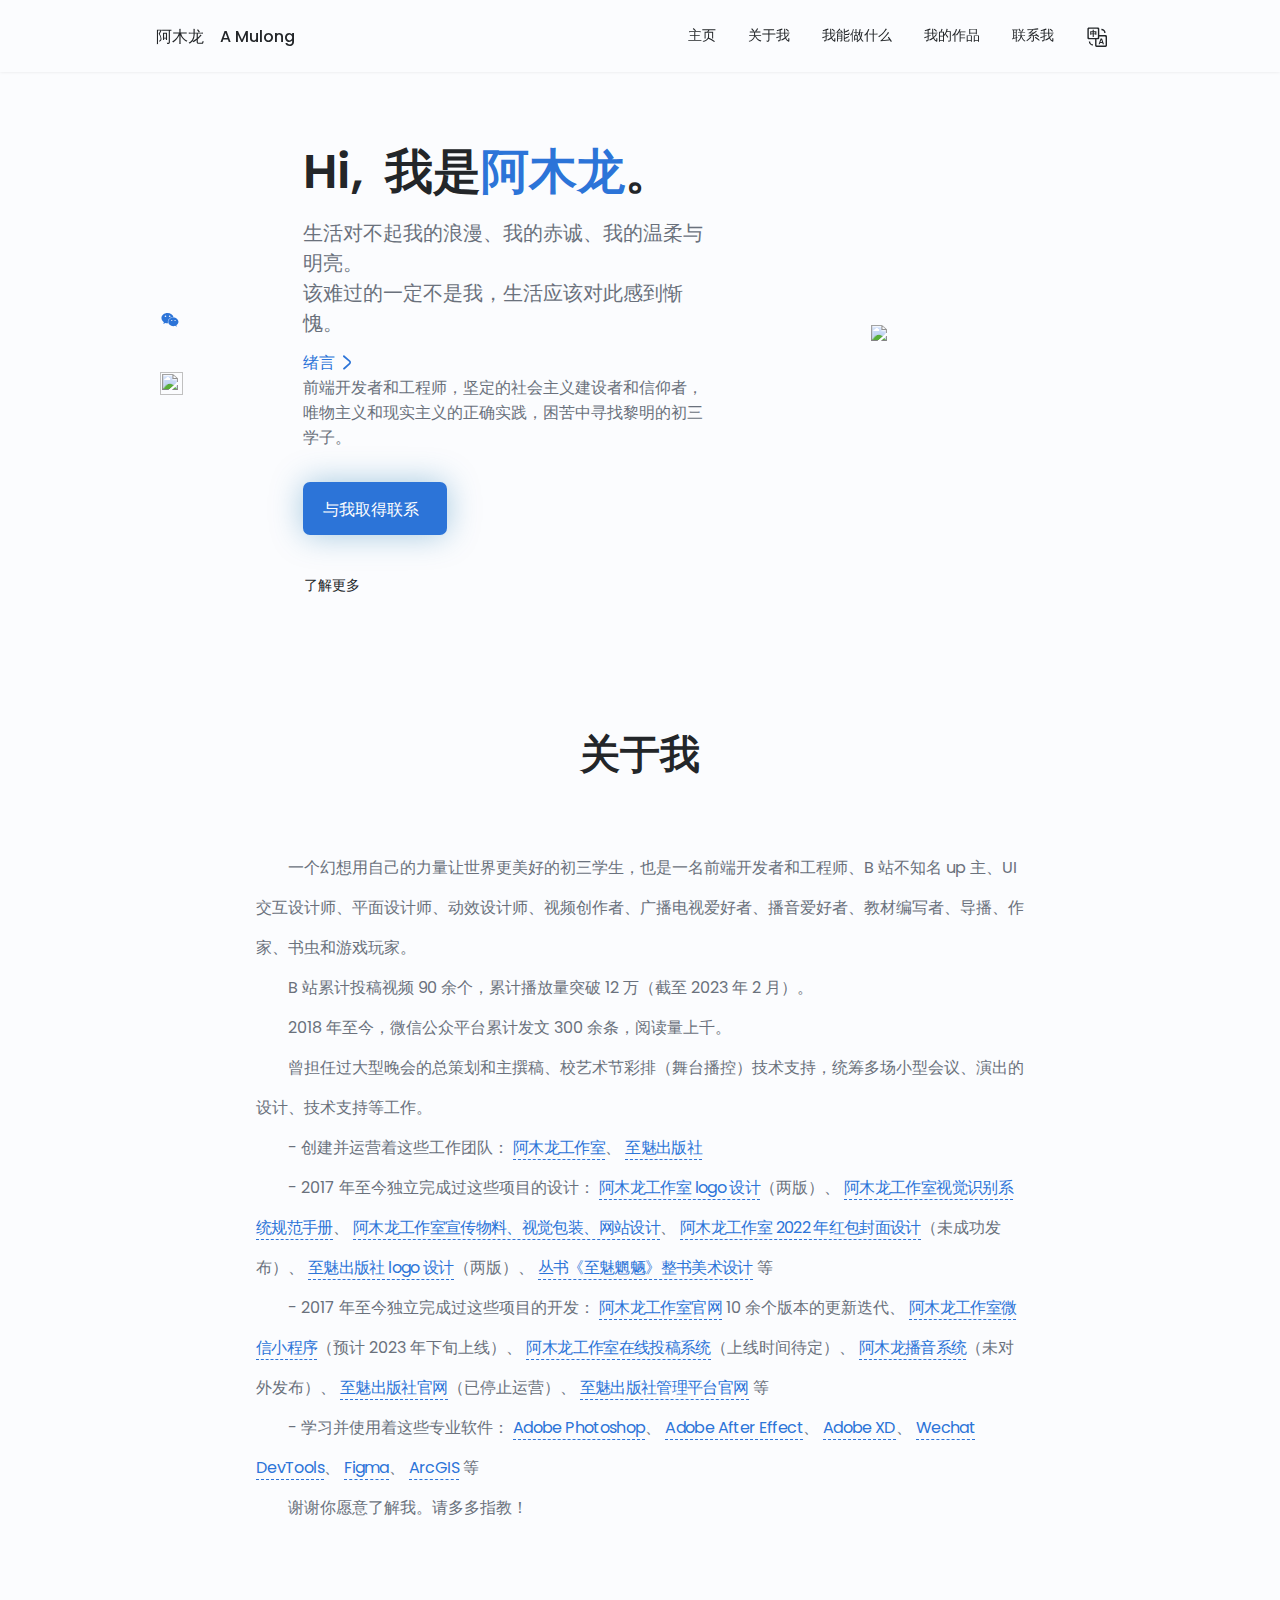
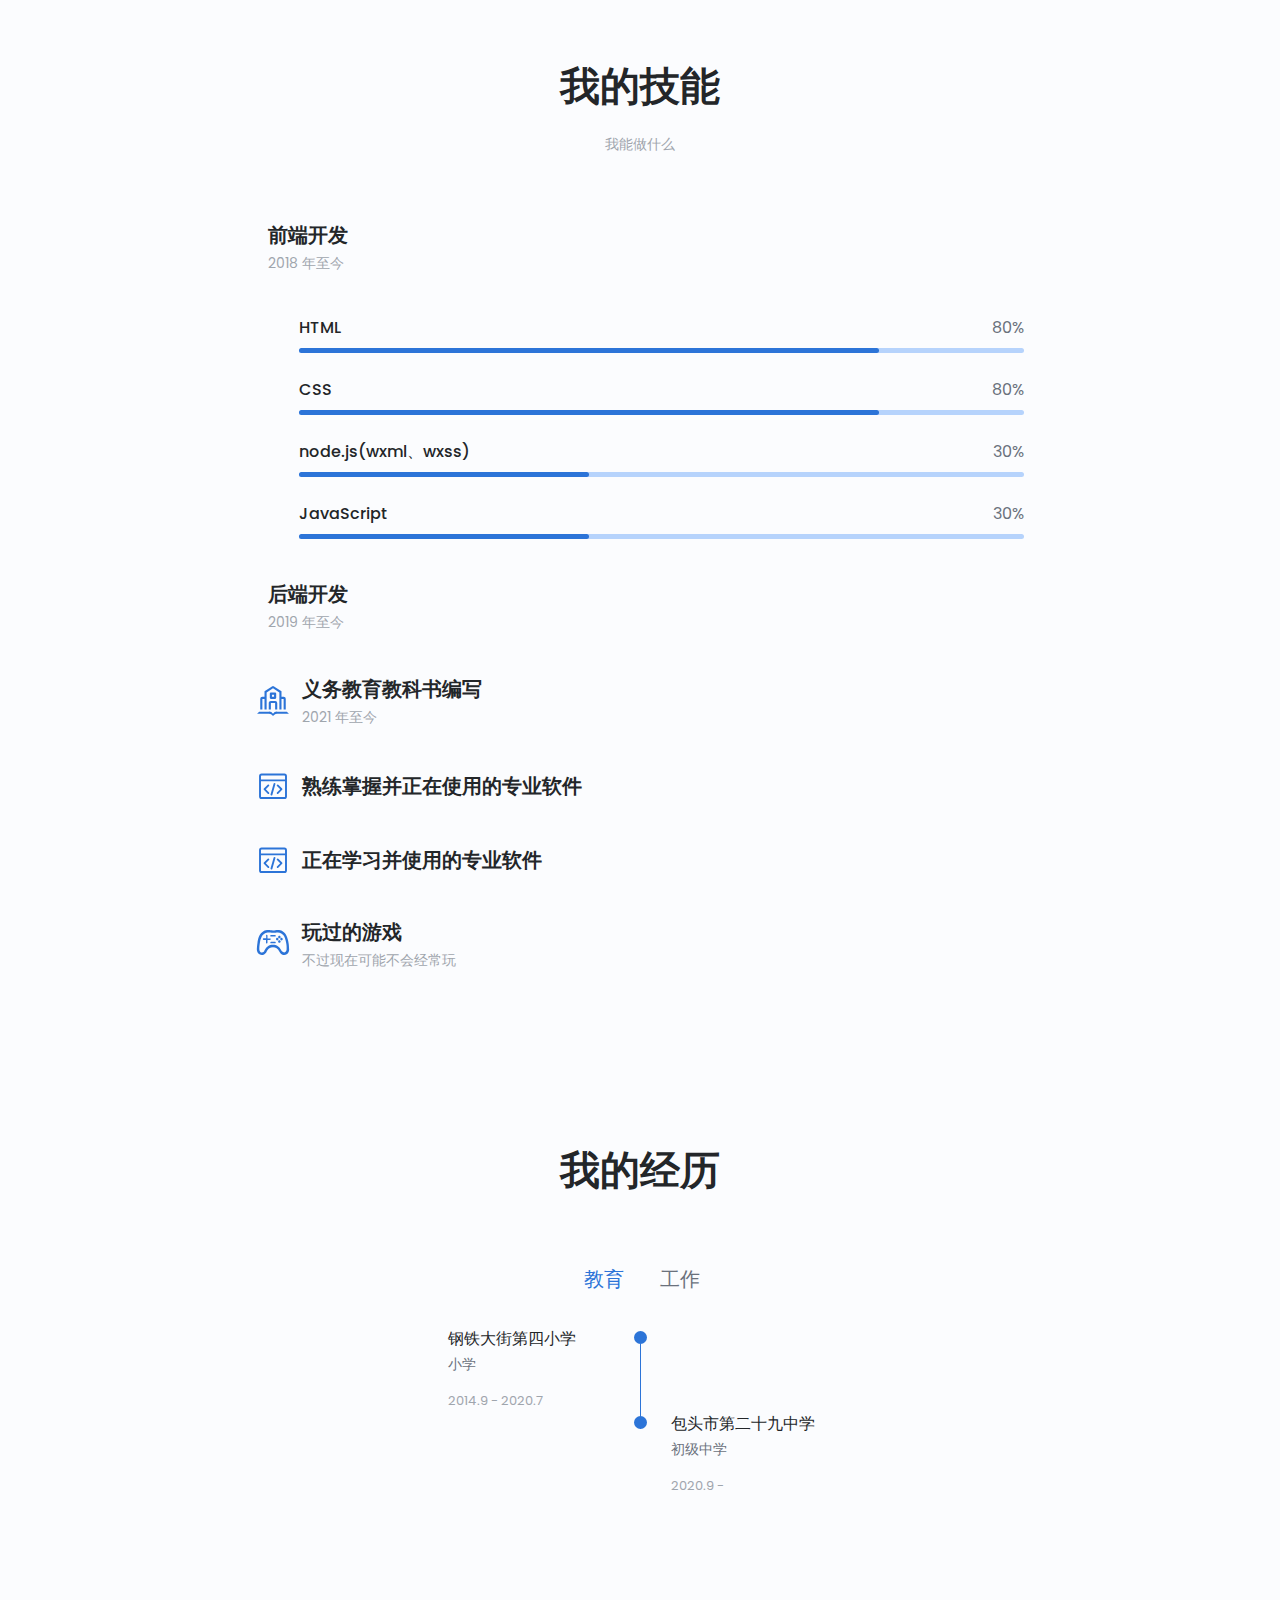
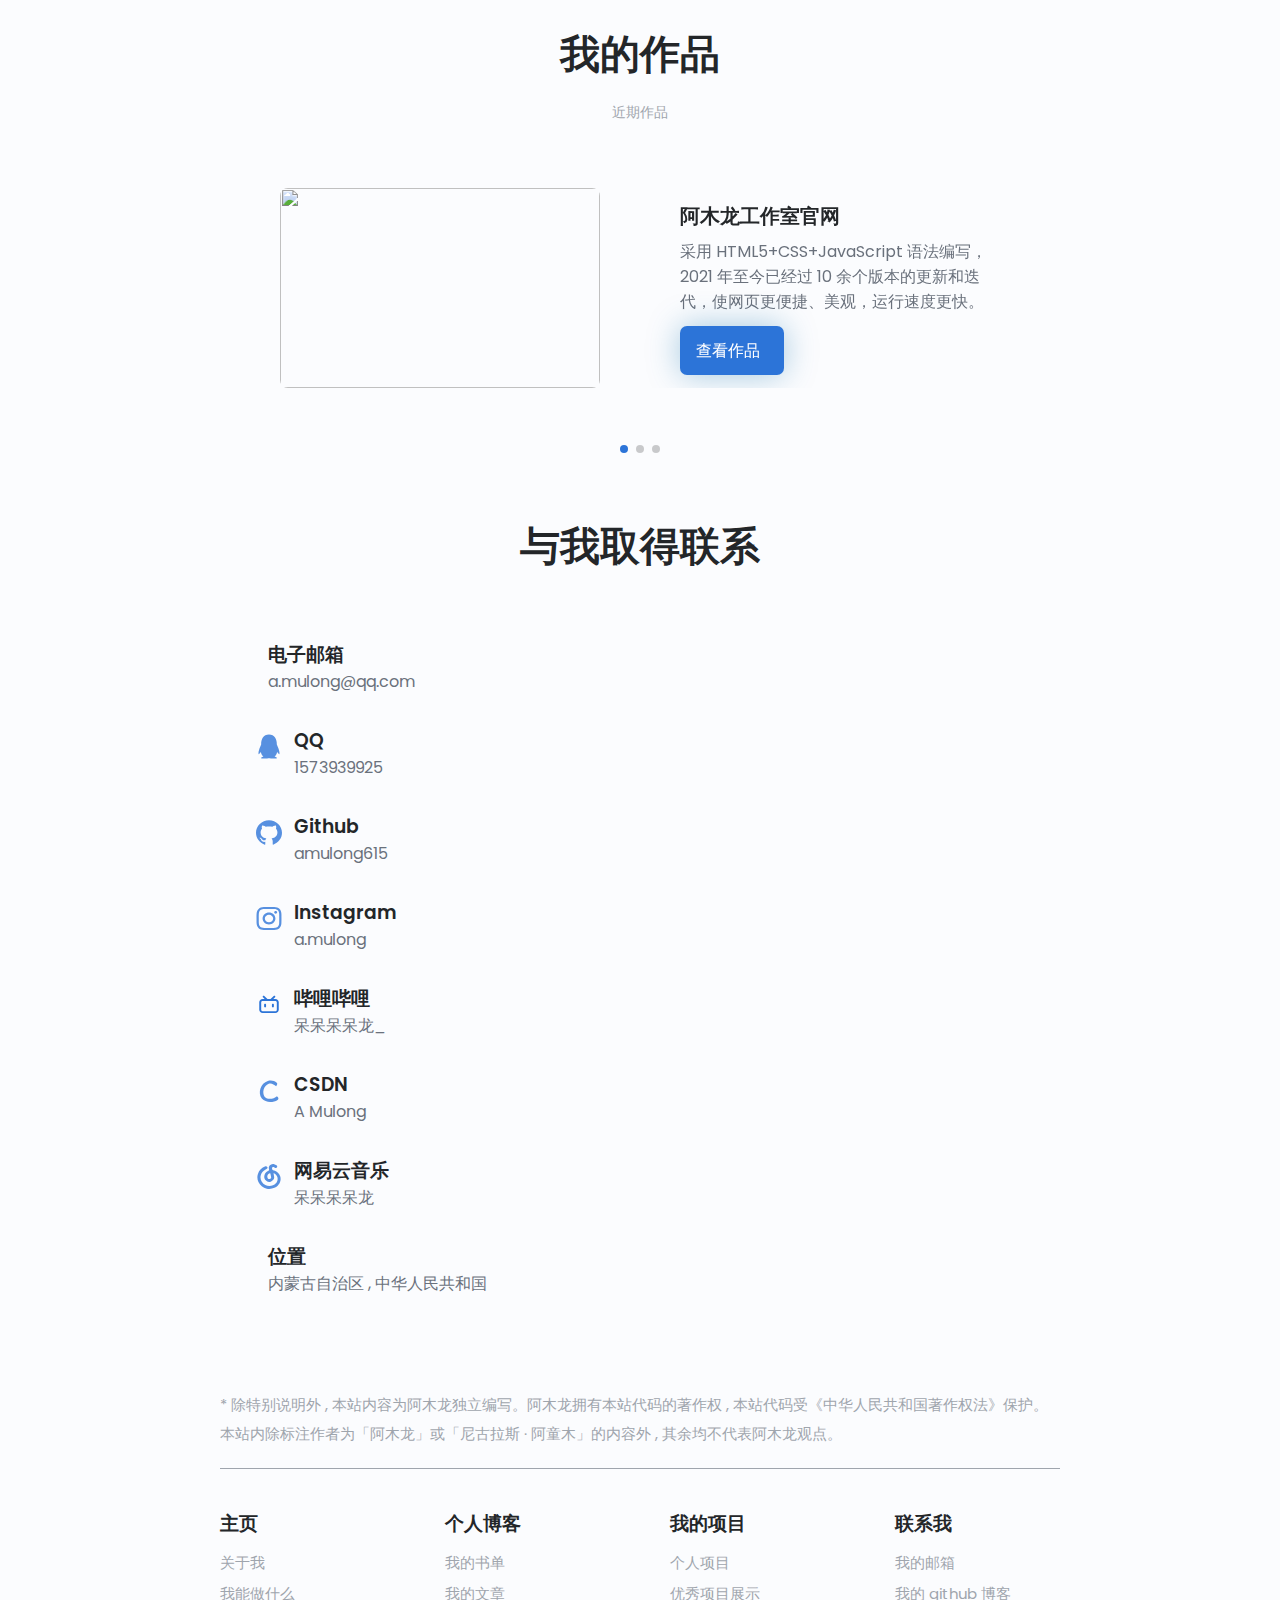
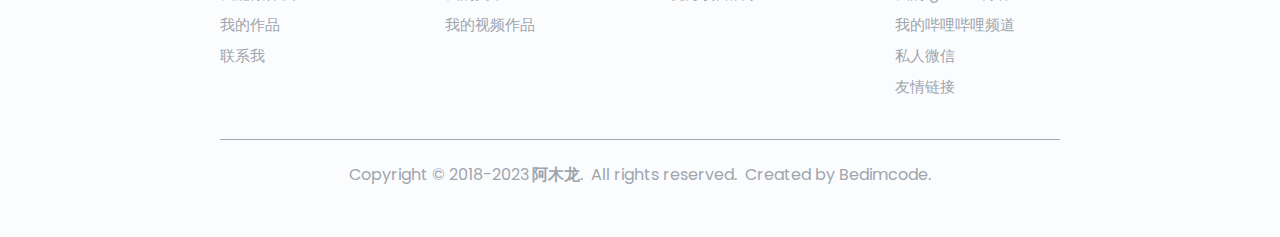
==== commit 20f16be3: "Update index.html" ====
--- a/index.html
+++ b/index.html
@@ -7,10 +7,10 @@
     <!--==================== UNICONS 图标====================-->
     <link rel="stylesheet" href="https://unicons.iconscout.com/release/v3.0.6/css/line.css"/>
     <!--==================== SWIPER CSS ====================-->
-    <link rel="stylesheet" href="http://amlstudio.hkfree.work/css/swiper-bundle.min.css" />
+    <link rel="stylesheet" href="./assets/css/swiper-bundle.min.css" />
     <!--==================== CSS ====================-->
-    <link rel="stylesheet" href="http://amlstudio.hkfree.work/css/styles.css" />
-    <link rel="stylesheet" href="http://amlstudio.hkfree.work/css/noti.css" />
+    <link rel="stylesheet" href="./assets/css/styles.css" />
+    <link rel="stylesheet" href="./assets/css/noti.css" />
     <link rel="stylesheet" href="https://cdn.bootcdn.net/ajax/libs/font-awesome/6.2.1/css/all.min.css">
     <!-- iconfont font class 方式引用图标 -->
     <link rel="stylesheet" href="https://at.alicdn.com/t/c/font_3900458_82z46p85im.css"/>
@@ -972,22 +972,22 @@
       <i class="uil uil-arrow-up scrollup__icon"></i>
     </a>
     <!--==================== SWIPER JS ====================-->
-    <script src="http://amlstudio.hkfree.work/js/swiper-bundle.min.js"></script>
+    <script src="assets/js/swiper-bundle.min.js"></script>
 
     <!-- iconfont JS -->
-    <script src="http://amlstudio.hkfree.work/js/iconfont.js"></script>
+    <script src="assets/js/iconfont.js"></script>
     <!-- jquery -->
     <script src="https://apps.bdimg.com/libs/jquery/2.1.4/jquery.min.js"></script>
-    <script src="http://amlstudio.hkfree.work/js/jquery.i18n.min.js"></script>
+    <script src="assets/js/jquery.i18n.min.js"></script>
     <!--==================== MAIN JS ====================-->
-    <script src="http://amlstudio.hkfree.work/js/main.js"></script>
+    <script src="assets/js/main.js"></script>
 
     <!-- translate JS -->
-    <script src="http://amlstudio.hkfree.work/js/cn-en-translate.js"></script>
+    <script src="assets/js/cn-en-translate.js"></script>
 
     <!-- translate JS -->
-    <script src="http://amlstudio.hkfree.work/js/underline.js"></script>
-
-    <script src="http://amlstudio.hkfree.work/js/noti.js" defer></script>
+    <script src="assets/js/underline.js"></script>
+
+    <script src="./assets/js/noti.js" defer></script>
   </body>
 </html>
--- a/assets/css/styles.css
+++ b/assets/css/styles.css
@@ -0,0 +1,1444 @@
+/*==================== GOOGLE FONTS 字体====================*/
+@import url("https://fonts.googleapis.com/css2?family=Poppins:wght@400;500;600&display=swap");
+
+
+::-webkit-scrollbar{
+  width: 0!important;
+}
+
+/*==================== VARIABLES CSS ====================*/
+:root {
+    --header-height: 3rem;
+
+    /*========== Colors 主题色彩==========*/
+    /* Change favorite color */
+    --hue-color: 215; /*Purple 250 - Green 142 - Blue 230 - Pink 340*/
+
+    /* HSL color mode */
+    --first-color: hsl(var(--hue-color), 69%, 51%);
+    --underline-color: hsl(var(--hue-color), 79%, 61%);
+    --first-color-second: hsl(var(--hue-color), 69%, 61%);
+    --first-color-alt: hsl(var(--hue-color), 57%, 53%);
+    --first-color-lighter: hsl(var(--hue-color), 92%, 85%);
+    --title-color: hsl(var(--hue-color), 8%, 15%);
+    --text-color: hsl(var(--hue-color), 8%, 45%);
+    --text-color-light: hsl(var(--hue-color), 8%, 65%);
+    --input-color: hsl(var(--hue-color), 70%, 96%);
+    --body-color: hsl(var(--hue-color), 60%, 99%);
+    --container-color: hsl(var(--hue-color), 100%, 98%);
+    --scroll-bar-color: hsl(var(--hue-color), 12%, 90%);
+    --scroll-thumb-color: hsl(var(--hue-color), 12%, 80%);
+
+    /*========== Font and typography ==========*/
+    --body-font: 'Poppins', sans-serif;
+
+    /* .5rem = 8px, 1rem = 16px, 1.5rem = 24px ... */
+    --big-font-size: 2rem;
+    --h1-font-size: 1.5rem;
+    --h2-font-size: 1.25rem;
+    --h3-font-size: 1.125rem;
+    --normal-font-size: .938rem;
+    --small-font-size: .813rem;
+    --smaller-font-size: .75rem;
+
+    /*========== Font weight ==========*/
+    --font-medium: 500;
+    --font-semi-bold: 600;
+
+    /*========== Margenes Bottom ==========*/
+    /* .25rem = 4px, .5rem = 8px, .75rem = 12px ... */
+    --mb-0-25: .25rem;
+    --mb-0-5: .5rem;
+    --mb-0-75: .75rem;
+    --mb-1: 1rem;
+    --mb-1-5: 1.5rem;
+    --mb-2: 2rem;
+    --mb-2-5: 2.5rem;
+    --mb-3: 3rem;
+
+    /*========== z index ==========*/
+    --z-tooltip: 10;
+    --z-fixed: 100;
+    --z-modal: 1000;
+}
+
+/* Font size for large devices */
+@media screen and (min-width: 968px) {
+    :root {
+        --big-font-size: 3rem;
+        --h1-font-size: 2.25rem;
+        --h2-font-size: 1.5rem;
+        --h3-font-size: 1.25rem;
+        --normal-font-size: 1rem;
+        --small-font-size: .875rem;
+        --smaller-font-size: .813rem;
+    }
+}
+
+/*========== Variables Dark theme ==========*/
+body.dark-theme {
+  /* HSL color mode */
+--first-color-second: hsl(var(--hue-color), 30%, 8%);
+--title-color: hsl(var(--hue-color), 8%, 95%);
+--text-color: hsl(var(--hue-color), 8%, 45%);
+--text-color-light: hsl(var(--hue-color), 8%, 75%);
+--input-color: hsl(var(--hue-color), 29%, 16%);
+--body-color: hsl(var(--hue-color), 28%, 12%);
+--container-color: hsl(var(--hue-color), 29%, 16%);
+--scroll-bar-color: hsl(var(--hue-color), 12%, 48%);
+--scroll-thumb-color: hsl(var(--hue-color), 12%, 36%);
+}
+
+/*========== Button Dark/Light ==========*/
+.nav__btns {
+  display: flex;
+  align-items: center;
+
+}
+
+.change-theme {
+  font-size: 1.25rem;
+  color: var(--title-color);
+  margin-right: var(--mb-1);
+  cursor: pointer;
+}
+
+.change-theme:hover {
+  color: var(--first-color);
+}
+
+/*==================== BASE ====================*/
+* {
+  box-sizing: border-box;
+  padding: 0;
+  margin: 0;
+}
+
+html {
+  scroll-behavior: smooth;
+  -webkit-user-select: none;
+  -moz-user-select: none;
+  -ms-user-select: none;
+  user-select: none;  
+}
+
+body {
+  margin: 0 0 var(--header-height) 0;
+  font-family: var(--body-font);
+  font-size: var(--normal-font-size);
+  background-color: var(--body-color);
+  color: var(--text-color);
+}
+
+h1, h2, h3, h4 {
+  color: var(--title-color);
+  font-weight: var(--font-semi-bold);
+}
+
+ul {
+  list-style: none;
+}
+
+a {
+  text-decoration: none;
+  text-align: justify;
+}
+
+mark {
+  background-color: transparent;
+  color: inherit;
+  background-image: linear-gradient(var(--underline-color), var(--underline-color));
+  background-repeat: no-repeat;
+  background-size: 0% 38%;
+  background-position: 0 100%;
+}
+
+mark.animate {
+  animation: 1.5s highlight ease-in-out forwards;
+}
+
+@keyframes highlight {
+  to {
+    background-size: 100% 38%;
+  }
+}
+
+img {
+  max-width: 100%;
+  height: auto;
+  -moz-user-select: none; 
+  -webkit-user-select: none; 
+  -ms-user-select: none; 
+  -khtml-user-select: none; 
+  user-select: none;
+}
+
+/*==================== REUSABLE CSS CLASSES ====================*/
+.section {
+  padding: 2rem 0 4rem;
+}
+
+.section__title {
+  font-size: 2.5rem;
+  color: var(--title-color);
+  text-align: center;
+}
+
+.section__subtitle {
+  display: block;
+  font-size: var(--small-font-size);
+  margin-bottom: var(--mb-3);
+  text-align: center;
+  margin-left: 2rem;
+  margin-right: 2rem;
+  line-height: 1.5rem;
+  color: var(--text-color-light);
+}
+
+.section__date {
+  text-align: center;
+  margin-left: 2rem;
+  margin-right: 2rem;
+  display: block;
+  font-size: var(--small-font-size);
+  color: var(--text-color-light);
+}
+
+/*==================== LAYOUT ====================*/
+.container {
+  max-width: 768px;
+  margin-left: var(--mb-1-5);
+  margin-right: var(--mb-1-5);
+}
+
+.grid {
+  display: grid;
+  gap: 1.5rem;
+}
+
+.header {
+  width: 100%;
+  position: fixed;
+  bottom: 0;
+  left: 0;
+  z-index: var(--z-fixed);
+  background-color: var(--body-color);
+}
+
+/*==================== NAV ====================*/
+.nav{
+  max-width: 968px;
+  height: var(--header-height);
+  display: flex;
+  justify-content: space-between;
+  align-items: center;
+}
+
+.aml_name {
+  color: var(--first-color);
+}
+
+.nav__logo,
+.nav__toggle{
+  color: var(--title-color);
+  font-weight: var(--font-medium);
+}
+.nav__logo:hover{
+  color: var(--first-color);
+}
+
+.nav__toggle{
+  font-size: 1.1rem;
+  cursor: pointer;
+}
+
+.nav__toggle:hover{
+  color: var(--first-color);
+}
+
+/*mobile devices*/
+@media screen and (max-width:767px){
+  .nav__menu{
+    position: fixed;
+    bottom: -100%;
+    left: 0;
+    width: 100%;
+    background-color: var(--body-color);
+    padding: 2rem 1.5rem 4rem;
+    box-shadow: 0 -1px 4px rgba(0,0,0,.15);
+    border-radius: 1.5rem 1.5rem 0 0;
+    transition: .3s;
+  }
+}
+
+.nav__list{
+  grid-template-columns: repeat(3,1fr);
+  gap: 2rem;
+}
+
+.nav__item{
+  align-items: center;
+}
+.nav__link{
+  display: flex;
+  flex-direction: column;
+  align-items: center;
+  font-size: var(--small-font-size);
+  color: var(--title-color);
+  font-weight: var(--font-medium);
+  cursor: pointer;
+  text-transform: capitalize;
+}
+
+.nav__link:hover{
+  color: var(--first-color);
+}
+.nav__link:hover svg{
+  fill: var(--first-color);
+}
+
+.nav__icon{
+  font-size: 1.2rem;
+}
+.nav__icon-svg{
+  fill:var(--title-color);
+  font-size: 1.4rem;
+  margin-top: 4px;
+  margin-bottom: 2px;
+}
+.nav__close{
+  position: absolute;
+  right: 1.3rem;
+  bottom: .5rem;
+  font-size: 1.5rem;
+  cursor: pointer;
+  color: var(--first-color);
+}
+
+.nav__close:hover{
+  color: var(--first-color-alt);
+}
+/* show menu */
+.show-menu{
+  bottom: 0;
+}
+
+/* Active link */
+.active-link {
+  color: var(--first-color);
+}
+
+/* Change background header */
+.scroll-header {
+  box-shadow: 0 -1px 4px rgba(0,0,0, .15);
+  
+}
+
+/*==================== HOME ====================*/
+.home__container {
+  gap: 1rem;
+}
+
+.home__content{
+  grid-template-columns: .5fr 3fr;
+  padding-top: 3.5rem;
+  align-items: center;
+}
+.home__social {
+  display: grid;
+  grid-template-columns: max-content;
+  row-gap: 1rem;
+}
+
+.home__social-icon {
+  font-size: 1.25rem;
+  color: var(--first-color);
+}
+
+.home__social img {
+  width: 23px;
+  height: 23px;
+}
+
+.home__social-icon:hover {
+  color: var(--first-color-alt)
+}
+
+.home__blob {
+  width: 200px;
+}
+
+.home__blob-img {
+  width: 400px;
+}
+
+.home__data {
+  grid-column: 1/3;
+}
+
+.home__title {
+  font-size: var(--big-font-size);
+}
+
+.home__subtitle {
+  font-size: var(--h3-font-size);
+  color: var(--text-color);
+  font-weight: var(--font-medium);
+  margin-bottom: var(--mb-0-75);
+  margin-top: 10px;
+}
+
+.knowmore {
+  font-size: var(--normal-font-size);
+  color: var(--first-color);
+}
+.knowmore i {
+  font-size: 25px;
+  transform: rotate(45deg)
+}
+
+.home__description {
+  margin-bottom: var(--mb-2);
+}
+
+/* .home__scroll {
+  display: none;
+} */
+
+.home__scroll-button {
+  color: var(--first-color);
+  transition: .3s;
+
+}
+
+.home__scroll-button:hover {
+  transform: translateY(0.25rem);
+}
+
+.home__scroll-mouse {
+  font-size: 2rem;
+
+}
+
+.home__scroll-name {
+  font-size: var(--small-font-size);
+  color: var(--title-color);
+  font-weight: var(--font-medium);
+  margin-right: var(--mb-0-25);
+
+}
+
+.home__scroll-arrow {
+  font-size: 1.25rem;
+
+}
+
+/*==================== BUTTONS ====================*/
+.button {
+  display: inline-block;
+  background-color: var(--first-color);
+  color: #ffffff;
+  padding: 0.75em 20px;
+  box-shadow: rgb(0 105 165 / 35%) 0px 0px 32px;
+  border-radius: 7px;
+  font-weight: var(--font-medium);
+}
+
+.button:hover {
+  background-color: var(--first-color-alt);
+  transition: All 0.5s ease;
+  -webkit-transition: All 0.5s ease;
+  -moz-transition: All 0.5s ease;
+  -o-transition: All 0.5s ease; 
+}
+
+.button__icon {
+  font-size: 1.2rem;
+  margin-left: var(--mb-0-5);
+  transition: .3s;
+}
+
+.button--flex {
+  display: inline-flex;
+  align-items: center;
+  transition: .3s;
+
+}
+
+.button--small {
+  padding: .75rem 1rem;
+}
+
+.button--link {
+  padding: 0;
+  background-color: transparent;
+  color: var(--first-color);
+}
+
+.button--link:hover {
+  background-color: transparent;
+  color: var(--first-color-alt);
+}
+
+/*==================== ABOUT ====================*/
+.about__img {
+  width: 200px;
+  border-radius: .5rem;
+  justify-self: center;
+  align-self: center;
+}
+
+.about__description {
+  text-align: center;
+  margin-bottom: var(--mb-2-5);
+
+}
+
+.about__info {
+  display: flex;
+  justify-content: space-evenly;
+  margin-bottom: var(--mb-2-5);
+}
+
+.about__info-title {
+  font-size: var(--h2-font-size);
+  font-weight: var(--font-semi-bold);
+  color: var(--title-color);
+}
+
+.about__info-name {
+  font-size: var(--smaller-font-size);
+
+}
+
+.about__info-title, .about__info-name {
+  display: block;
+  text-align: center;
+
+}
+
+.about__buttons {
+  display: flex;
+  justify-content: center;
+}
+
+
+.about__data a {
+  border-bottom-style:dashed;
+  border-bottom-width:1px;
+  color: var(--first-color);
+  text-decoration:none;
+  letter-spacing:-.04em;
+  line-height: 30px;
+  text-align: justify;
+}
+.about__data span {
+  border-bottom-style:dashed;
+  border-bottom-width:1px;
+  color: var(--first-color);
+  margin-left: 20px;
+  margin-right: 120px;
+}
+
+
+/*==================== SKILLS ====================*/
+.skills__container {
+  row-gap: 0;
+}
+
+.skills__header {
+  display: flex;
+  align-items: center;
+  margin-bottom: var(--mb-2-5);
+  cursor: pointer;
+}
+
+.skills__icon, .skills__arrow {
+  font-size: 2rem;
+  color: var(--first-color);
+
+}
+
+.skills__icon {
+  margin-right: var(--mb-0-75);
+}
+
+.skills__header img {
+  width: 34px;
+  height: 34px;
+  margin-right: var(--mb-0-75);
+}
+
+.skills__title {
+  font-size: var(--h3-font-size);
+}
+
+.skills__subtitle {
+  font-size: var(--small-font-size);
+  color: var(--text-color-light);
+}
+
+.skills__arrow {
+  margin-left: auto;
+  transition: .4s;
+
+}
+
+.skills__list {
+  row-gap: 1.5rem;
+  padding-left: 2.7rem;
+  transition: .4s;
+}
+
+.skills__titles {
+  display: flex;
+  justify-content: space-between;
+  margin-bottom: var(--mb-0-5)
+}
+
+.skills__name {
+  font-size: var(--normal-font-size);
+  font-weight: var(--font-medium);
+}
+
+.skills__bar, .skills__percentage {
+  height: 5px;
+  border-radius: .25rem;
+
+}
+
+.skills__bar {
+  background-color: var(--first-color-lighter);
+
+}
+
+.skills__percentage {
+  display: block;
+  background-color: var(--first-color);
+}
+
+.skills__html {
+  width: 80%;
+}
+
+.skills__css{
+  width: 80%;
+}
+
+.skills__nodejs{
+  width: 40%;
+}
+
+.skills__js{
+  width: 10%;
+}
+
+.skills__python{
+  width: 20%;
+}
+
+.skills__textbook-Chinese{
+  width: 82%;
+}
+
+.skills__textbook-Politics{
+  width: 30%;
+}
+
+.skills__textbook-geography{
+  width: 10%;
+}
+
+.skills__textbook-history{
+  width: 10%;
+}
+
+.skills__textbook-English{
+  width: 10%;
+}
+
+.skills__textbook-law{
+  width: 10%;
+}
+
+.skills__canuse {
+  width: 95%;
+}
+
+.skills__80 {
+  width: 80%;
+}
+
+.skills__60 {
+  width: 60%;
+}
+
+.skills__45 {
+  width: 45%;
+}
+
+.skills__35 {
+  width: 35%;
+}
+
+.skills__20 {
+  width: 20%;
+} 
+
+.skills__canuse_indesign {
+  width: 60%;
+}
+
+.skills__close .skills__list {
+  height: 0;
+  overflow: hidden;
+}
+
+.skills__open .skills__list {
+  height: max-content;
+  margin-bottom: var(--mb-2-5);
+}
+
+.skills__open .skills__arrow {
+  transform: rotate(-180deg);
+}
+
+/*==================== QUALIFICATION ====================*/
+.qualification__tabs {
+  display: flex;
+  justify-content: space-evenly;
+  margin-bottom: var(--mb-2)
+}
+
+.qualification__button {
+  font-size: var(--h3-font-size);
+  font-weight: var(--font-medium);
+  cursor: pointer
+}
+
+.qualification__button:hover {
+  color: var(--first-color);
+}
+
+.qualification__icon {
+  font-size: 1.8rem;
+  margin-right: var(--mb-0-25);
+}
+
+.qualification__data {
+  display: grid;
+  grid-template-columns: 1fr max-content 1fr;
+  column-gap: 1.5rem;
+}
+
+.qualification__title {
+  font-size: var(--normal-font-size);
+  font-weight: var(--font-medium);
+}
+
+.qualification__subtitle {
+  display: inline-block;
+  font-size: var(--small-font-size);
+  margin-bottom: var(--mb-1);
+}
+
+.qualification__calendar {
+  font-size: var(--smaller-font-size);
+  color: var(--text-color-light);
+  /* margin-bottom: var(--mb-1) */
+
+}
+
+.qualification__rounder {
+  display: inline-block;
+  width: 13px;
+  height: 13px;
+  background-color: var(--first-color);
+  border-radius: 50%;
+}
+
+.qualification__line {
+  display: block;
+  width: 1px;
+  height: 100%;
+  background-color: var(--first-color);
+  transform: translate(6px, -7px)
+}
+
+.qualification__content[data-content] {
+  display: none;
+
+}
+
+.qualification__active[data-content] {
+  display: block;
+}
+
+.qualification__button.qualification__active {
+  color: var(--first-color)
+}
+
+/* Active Modal */
+.active-modal {
+  opacity: 1;
+  visibility: visible;
+}
+
+
+/*==================== PORTFOLIO ====================*/
+.portfolio__container {
+  overflow: initial;
+}
+
+.portfolio__content {
+  padding: 0 1.5rem;
+}
+
+.portfolio__img {
+  width: 265px;
+  height: 200px;
+  border-radius: .5rem;
+  justify-self: center;
+}
+
+
+.portfolio__title {
+  font-size: var(--h3-font-size);
+  margin-bottom: var(--mb-0-5);
+}
+
+.portfolio__description {
+  margin-bottom: var(--mb-0-75);
+}
+
+.portfolio__button:hover .button__icon {
+  transform: translateX(.25rem);
+}
+
+.swiper-button-prev::after, .swiper-button-next::after {
+  content: '';
+}
+
+.swiper-portfolio-icon {
+  font-size: 2rem;
+  color: var(--first-color);
+}
+
+.swiper-button-prev {
+  left: -.5rem;
+}
+
+.swiper-button-next {
+  right: -.5rem;
+}
+
+.swiper-container-horizontal > .swiper-pagination-bullets {
+  bottom: -2.5rem;
+}
+
+.swiper-pagination-bullet-active {
+  background-color: var(--first-color);
+
+}
+
+.swiper-button-prev, 
+.swiper-button-next,
+.swiper-pagination-bullet {
+  outline: none;
+}
+
+/*==================== CONTACT ME ====================*/
+.contact__container {
+  row-gap: 3rem;
+}
+
+.contact__information {
+  display: flex;
+  margin-bottom: var(--mb-2)
+}
+
+.contact__information img {
+  width: 25.5px;
+  height: 25.5px;
+  margin-top: 8px;
+  margin-right: var(--mb-0-75);
+}
+
+.contact__icon {
+  font-size: 1.5rem;
+  color: var(--first-color);
+  margin-right: var(--mb-0-75);
+}
+
+.content__title {
+  font-size: var(--h3-font-size);
+  font-weight: var(--font-medium);
+}
+
+.contact__subtitle {
+  font-size: var(--small-font-size);
+  color: var(--text-color-light);
+}
+
+.contact__content {
+  background-color: var(--input-color);
+  border-radius: .5rem;
+  padding: .75rem 1rem .25rem;
+}
+
+.contact__label {
+  font-size: var(--smaller-font-size);
+  color: var(--title-color);
+}
+
+.contact__input {
+  width: 100%;
+  background-color: var(--input-color);
+  color: var(--text-color);
+  font-family: var(--body-font);
+  font-size: var(--normal-font-size);
+  border: none;
+  outline: none;
+  padding: .25rem .5rem .5rem 0;
+}
+
+.icon {
+  width: 1em;
+  height: 1em;
+  vertical-align: -0.15em;
+  /* fill:white; */
+  overflow: hidden;
+}
+
+.addwechat {
+  text-align: right;
+  display: flex;
+  float: right;
+  margin-top: -15px;
+}
+
+/*========== SCROLL UP ==========*/
+.scrollup {
+  position: fixed;
+  right: 1rem;
+  bottom: -20%;
+  background-color: var(--first-color);
+  opacity: .8;
+  padding: 0 .3rem;
+  border-radius: .4rem;
+  z-index: var(--z-tooltip);
+  transition: .4s;
+}
+
+.scrollup:hover {
+  background-color: var(--first-color-alt);
+}
+
+.scrollup__icon {
+  font-size: 1.5rem;
+  color: #ffffff;
+}
+
+/* Show scroll */
+.show-scroll {
+  bottom: 5rem;
+}
+
+
+/*========== SCROLL BAR ==========*/
+::-webkit-scrollbar {
+  width: .60rem;
+  background-color: var(--scroll-bar-color);
+  border-radius: .5rem;
+}
+
+::-webkit-scrollbar-thumb {
+  background-color: var(--scroll-thumb-color);
+  border-radius: .5rem;
+}
+
+::-webkit-scrollbar-thumb:hover {
+  background-color: var(--text-color-light);
+}
+
+
+/*==================== MEDIA QUERIES ====================*/
+/* For small devices */
+@media screen and (max-width: 350px) {
+  .container {
+      margin-left: var(--mb-1);
+      margin-right: var(--mb-1);
+  }
+  .nav__menu {
+      padding: 2rem .25rem 4rem;
+  }
+
+  .nav__list {
+      column-gap: 0;
+  }
+  .home__content {
+      grid-template-columns: .25fr 3fr;
+  }
+
+  .home__blob {
+      width: 180px;
+  }
+
+  .skills__title {
+      font-size: var(--normal-font-size);
+  }
+  .qualification__data {
+      gap: .5rem;
+  }
+
+  .services__container {
+      grid-template-columns: max-content;
+      justify-content: center;
+  }
+
+  .services__content {
+      padding-right: 3.5rem;
+  }
+  .services__modal {
+      padding: 0 .5rem;
+  }
+
+  .project__img {
+      width: 200px;
+  }
+
+  .testimonial__header,
+  .testimonial__data {
+      flex-direction: column;
+      align-items: center;
+  }
+
+  .testimonial__img {
+      margin-right: 0;
+      margin-bottom: var(--mb-0-25);
+  }
+
+  .testimonial__data,
+  .testimonial__description {
+      text-align: center;
+  }
+}
+
+/* For medium devices */
+@media screen and (min-width: 568px) {
+  .home__content {
+      grid-template-columns: max-content 0.7fr 0.5fr;
+  }
+  .home__data {
+      grid-column: initial;
+  }
+  .home__img {
+      order: 1;
+      justify-self: center;
+  }
+
+  .about__container,
+  .skills_container,
+  .portfolio__content,
+  .project__container,
+  .contact__container,
+  .footer__container {
+      grid-template-columns: repeat(2, 1fr);
+  }
+
+  .qualification__sections {
+      display: grid;
+      grid-template-columns: .6fr;
+      justify-content: center;
+  }
+
+  @media screen and (min-width: 768px) {
+      .container {
+          margin-left: auto;
+          margin-right: auto;
+      }
+
+      .body {
+          margin: 0;
+      }
+      .section {
+          padding: 6rem 0 2rem;
+      }
+      .section__subtitle {
+          margin-bottom: 4rem;
+          margin-top: 1rem;
+      }
+      .section__date {
+        margin-bottom: 2rem;
+        margin-top: -3rem;
+      }
+      .header {
+          top: 0;
+          bottom: initial;
+      }
+
+      .header,
+      .main,
+      .footer__container {
+          padding: 0 1rem;
+      }
+
+      .nav {
+          height: calc(var(--header-height) + 1.5rem);
+          column-gap: 1rem;
+      }
+      .nav__icon,
+      .nav__close,
+      .nav__toggle {
+          display: none;
+      }
+
+      .nav__list {
+          display: flex;
+          column-gap: 2rem;
+      }
+
+      .nav__item {
+        align-content: center;
+        display: flex;
+        flex-wrap: wrap;
+      }
+
+      #translate{
+        font-size: 0;
+      }
+
+      .nav__menu {
+          margin-left: auto;
+      }
+      .change-theme {
+          margin: 0;
+      }
+
+      .home__container {
+          row-gap: 2rem;
+      }
+
+      
+
+      .home__content {
+          padding-top: 2.5rem;
+        }
+      .home__blob {
+          width: 270px;
+      }
+      .home__scroll {
+          display: block;
+      }
+      .home__scroll-button {
+          margin-left: 3rem;
+      }
+      .about__container {
+          column-gap: 5rem; 
+      }
+      .about__img {
+          width: 350px;
+      }
+      .about__description {
+          text-align: initial;
+      }
+      .about__info {
+          justify-content: space-between;
+      }
+      .about__buttons {
+          justify-content: initial;
+      }
+      .qualification__tabs {
+          justify-content: center;
+
+      }
+      .qualification__button {
+          margin: 0 var(--mb-1)
+      }
+
+      .qualification__sections {
+          grid-template-columns: .5fr
+      }
+      .services__container {
+          grid-template-columns: repeat(3, 218px);
+          justify-content: center;
+      }
+      .services__icon {
+          font-size: 2rem;
+      }
+      .services__content {
+          padding: 6rem 0 2rem 2.5rem;
+      }
+
+      .services__modal-content {
+          width: 450px;
+      }
+      .portfolio__img {
+          width: 320px;
+      }
+      .portfolio__content {
+          align-items: center;
+      }
+      .project {
+          text-align: initial;
+      }
+      .project__bg {
+          background: none;
+      }
+      .project__container {
+          background-color: var(--first-color-second);
+          border-radius: 1rem;
+          padding: 3rem 2.5rem 0;
+          grid-template-columns: 1fr max-content;
+          column-gap: 3rem;
+      }
+      .project__data {
+          padding-top: .8rem;
+      }
+
+  }
+}
+
+/* For large devices */
+@media screen and (min-width: 1024px) {
+  .header,
+  .main,
+  .footer__container {
+      padding: 0;
+  }
+  .home__blob {
+      width: 320px;
+  }
+  .home__social {
+      transform: translateX(-6rem);
+  }
+  .services__container {
+      grid-template-columns: repeat(3, 238px);
+  }
+  .portfolio__content {
+      column-gap: 5rem;
+  }
+  .swiper-portfolio-icon {
+      font-size: 3.5rem;
+  }
+  .swiper-button-prev {
+      left: 3.5rem;
+  }
+  .swiper-button-next {
+      right: 3.5rem;
+  }
+  .swiper-container-horizontal > .swiper-pagination-bullets {
+      bottom: -4.5rem
+  }
+
+  .contact__form {
+      width: 460px; 
+  }
+  .contact__inputs {
+      grid-template-columns: repeat(2, 1fr);
+  }
+}
+
+
+.select-ul {
+  position: absolute;
+  top: 60px;
+  left: 70px;
+  width: 160px;
+  background: #ffffff;
+
+  border: 1px solid rgba(31, 33, 38, 0.12);
+  -webkit-box-shadow: 0px 6px 18px rgba(29, 41, 57, 0.14);
+  box-shadow: 0px 6px 18px rgba(29, 41, 57, 0.14);
+  border-radius: 12px;
+  -webkit-transition: all 0.3s ease-out;
+  -o-transition: all 0.3s ease-out;
+  transition: all 0.3s ease-out;
+
+  visibility: hidden;
+  opacity: 0;
+  
+}
+
+.nav img {
+  width: 100%;
+  height: 100%;
+}
+.nav:hover {
+  opacity: 1;
+  cursor: pointer;
+}
+.nav:hover .select-ul {
+  opacity: 1;
+  top: 60px;
+  left: 65px;
+  visibility: visible;
+}
+
+
+/* Footer */
+.footer{
+    max-width:1000px;
+    position:relative;
+    overflow:hidden;
+    color: var(--text-color-light);
+}
+
+
+.footer .jiaozhu {
+    padding-top:10px;
+    padding-bottom:20px;
+    white-space:wrap;
+    overflow:hidden;
+    margin-top: 20px;
+    border-bottom:1px solid var(--text-color-light);
+}
+
+.footer .jiaozhu-text {
+    line-height:29px;
+    font-size: 15px;
+    color: var(--text-color-light);
+}
+
+.footer>ul{
+    display:flex;
+    flex-wrap:wrap;
+    justify-content:space-between;
+    align-content:flex-start;
+    align-items:flex-start;
+    margin:0 0 20px;
+    padding-top:20px;
+}
+.footer>ul>li{
+    width:165px;
+    margin:20px 0
+}
+.footer #copyright{
+    border-top: 1px solid var(--text-color-light);
+}
+
+.title {
+  margin-bottom: 12px;
+}
+
+.content {
+  margin-top: 6px;
+}
+
+.copyright {
+  border-top:1px solid var(--text-color-light);;
+  color: var(--text-color-light);
+  text-align: center;
+  padding-top: 20px;
+}
+
+.copyright span {
+  line-height:29px;
+  font-size: 16px;
+}
+
+.copyright span a {
+  color: var(--text-color-light);
+}
+
+.copyright span a:hover {
+  color: var(--first-color);
+}
+
+.content a {
+    font-size: 15px;
+    color: var(--text-color-light);
+    line-height: 20px;
+}
+
+@media screen and (min-width: 801px){
+.footer{margin:0 auto;padding:0 80px}}
+@media screen and (min-width: 600px) and (max-width: 800px){
+.footer{margin:0 32px;padding:0}}
+@media screen and (max-width: 599px){
+.footer{margin:0 32px}
+.footer>ul{margin-top:10px;margin-bottom: 20px;}
+.footer>ul>li{margin:20px 0;width:45%}}
+
+
+
+.posts {
+  display: flex;
+  padding-bottom: 1.5em;
+  justify-content: space-between;
+  justify-self: center;
+  margin: auto;
+  padding: 0 50px;
+  max-width: 1000px;
+}
+
+
+.posts-tag-list {
+  display: flex;
+  margin-top: .5em;
+}
+
+.posts-tag-list .tag {
+  padding: .25em .5em;
+  background: var(--color-background-darker);
+  margin: .25em .75em;
+  margin-left: 0;
+  border-radius: 3px;
+  transition: all 0.2s;
+  cursor: pointer;
+  user-select: none;
+  border: rgb(0, 0, 0, 0) solid 1.25px;
+  color: var(--text-color-light);
+}
+
+.posts-tag-list .tag[selected] {
+  background-color: #f1f1f1;
+  border-radius: 12px;
+}
+
+
+.posts-list, .friend-sites {
+  font-weight: 500;
+  display: flex;
+  flex-wrap: wrap;
+  margin-right: 1em;
+  align-items: stretch;
+}
+
+.post-about {
+  margin: 15px 0 0.75em 0;
+  color: var(--text-color-light);
+  height: 40px;
+  overflow: hidden;
+}
+
+.post-title {
+  font-size: 22px;
+  letter-spacing: -.04em;
+  font-weight: 700;
+  color: var(--title-color);
+}
+
+.post-img {
+  overflow: hidden;
+}
+
+.post-img img {
+  border-radius: 10px;
+  width: 100%;
+  height: 100%;
+  margin-bottom: 10px;
+}
+
+.posts-list>*, .friend-sites>* {
+  display: flex;
+  flex-direction: column;
+  justify-content: space-between;
+  margin-bottom: 1.75em;
+  padding: 1.5em;
+  margin: 1em 1em 1em 0;
+  border-radius: 10px;
+  border: var(--title-color) solid 1px;
+  width: 400px;
+  transition: all 0.3s;
+}
--- a/assets/css/noti.css
+++ b/assets/css/noti.css
@@ -0,0 +1,145 @@
+
+:root{
+  --dark: #34495e;
+  --light: #fff;
+  --success: #0abf30;
+  --error: #e24d4c;
+  --warning: #e9bd0c;
+  --info: #3498db;
+}
+
+.notifications :where(.toast, .column) {
+  display: flex;
+  align-items: center;
+}
+.notifications{
+  position: fixed;
+  top:30px;
+  right: 20px;
+}
+.notifications .toast{
+  width: 400px;
+  list-style: none;
+  position: relative;
+  overflow: hidden;
+  border-radius: 4px;
+  padding: 16px 17px;
+  margin-bottom: 10px;
+  background-color: var(--light);
+  justify-content: space-between;
+  animation: show_toast 0.3s forwards;
+}
+@keyframes show_toast {
+  0%{
+    transform: translateX(100%);
+  }
+  40%{
+    transform: translateX(-5%);
+  }
+  80%{
+    transform: translateX(0);
+  }
+  100%{
+    transform: translateX(-10px);
+  }
+}
+.toast .column i{
+  font-size: 1.75rem;
+}
+.toast.hide{
+  animation: hide_toast 0.3s forwards;
+}
+
+@keyframes hide_toast {
+  0%{
+    transform: translateX(-10%);
+  }
+  40%{
+    transform: translateX(0%);
+  }
+  80%{
+    transform: translateX(-5%);
+  }
+  100%{
+    transform: translateX(calc(100% + 20px));
+  }
+}
+
+.toast .column span{
+  font-size: 1.07rem;
+  margin-left: 12px;
+}
+.toast i:last-child{
+  color: #aeb0d7;
+  cursor: pointer;
+}
+.toast i:last-child:hover{
+  color: var(--dark);
+}
+.toast::before{
+  content: '';
+  position: absolute;
+  left: 0;
+  bottom: 0;
+  width: 100%;
+  height: 3px;
+  animation: progress 5s linear forwards;
+}
+
+@keyframes progress {
+  100% {
+    width: 0;
+  }
+}
+.toast.success::before, .btn#success{
+  background-color: var(--success);
+}
+.toast.error::before, .btn#error{
+  background-color: var(--error);
+}
+.toast.warning::before, .btn#warning{
+  background-color: var(--warning);
+}
+.toast.info::before, .btn#info{
+  background-color: var(--info);
+}
+
+.toast.success .column i{
+  color: var(--success);
+}
+.toast.error .column i{
+  color: var(--error);
+}
+.toast.warning .column i{
+  color: var(--warning);
+}
+.toast.info .column i{
+  color: var(--info);
+}
+.buttons .btn{
+  border: none;
+  outline: none;
+  color: var(--light);
+  cursor: pointer;
+  padding: 10px 20px;
+  font-size: 1.2rem;
+  border-radius: 4px;
+}
+
+@media screen and (max-width: 530px) {
+  .notifications{
+    width: 95%;
+  }
+
+  .notifications .toast{
+    width: 100%;
+    font-size: 1rem;
+    margin-left: 20px;
+  }
+  .buttons .btn{
+    margin: 0 1px;
+    font-size: 1.1rem;
+    padding: 8px 15px;
+  }
+
+}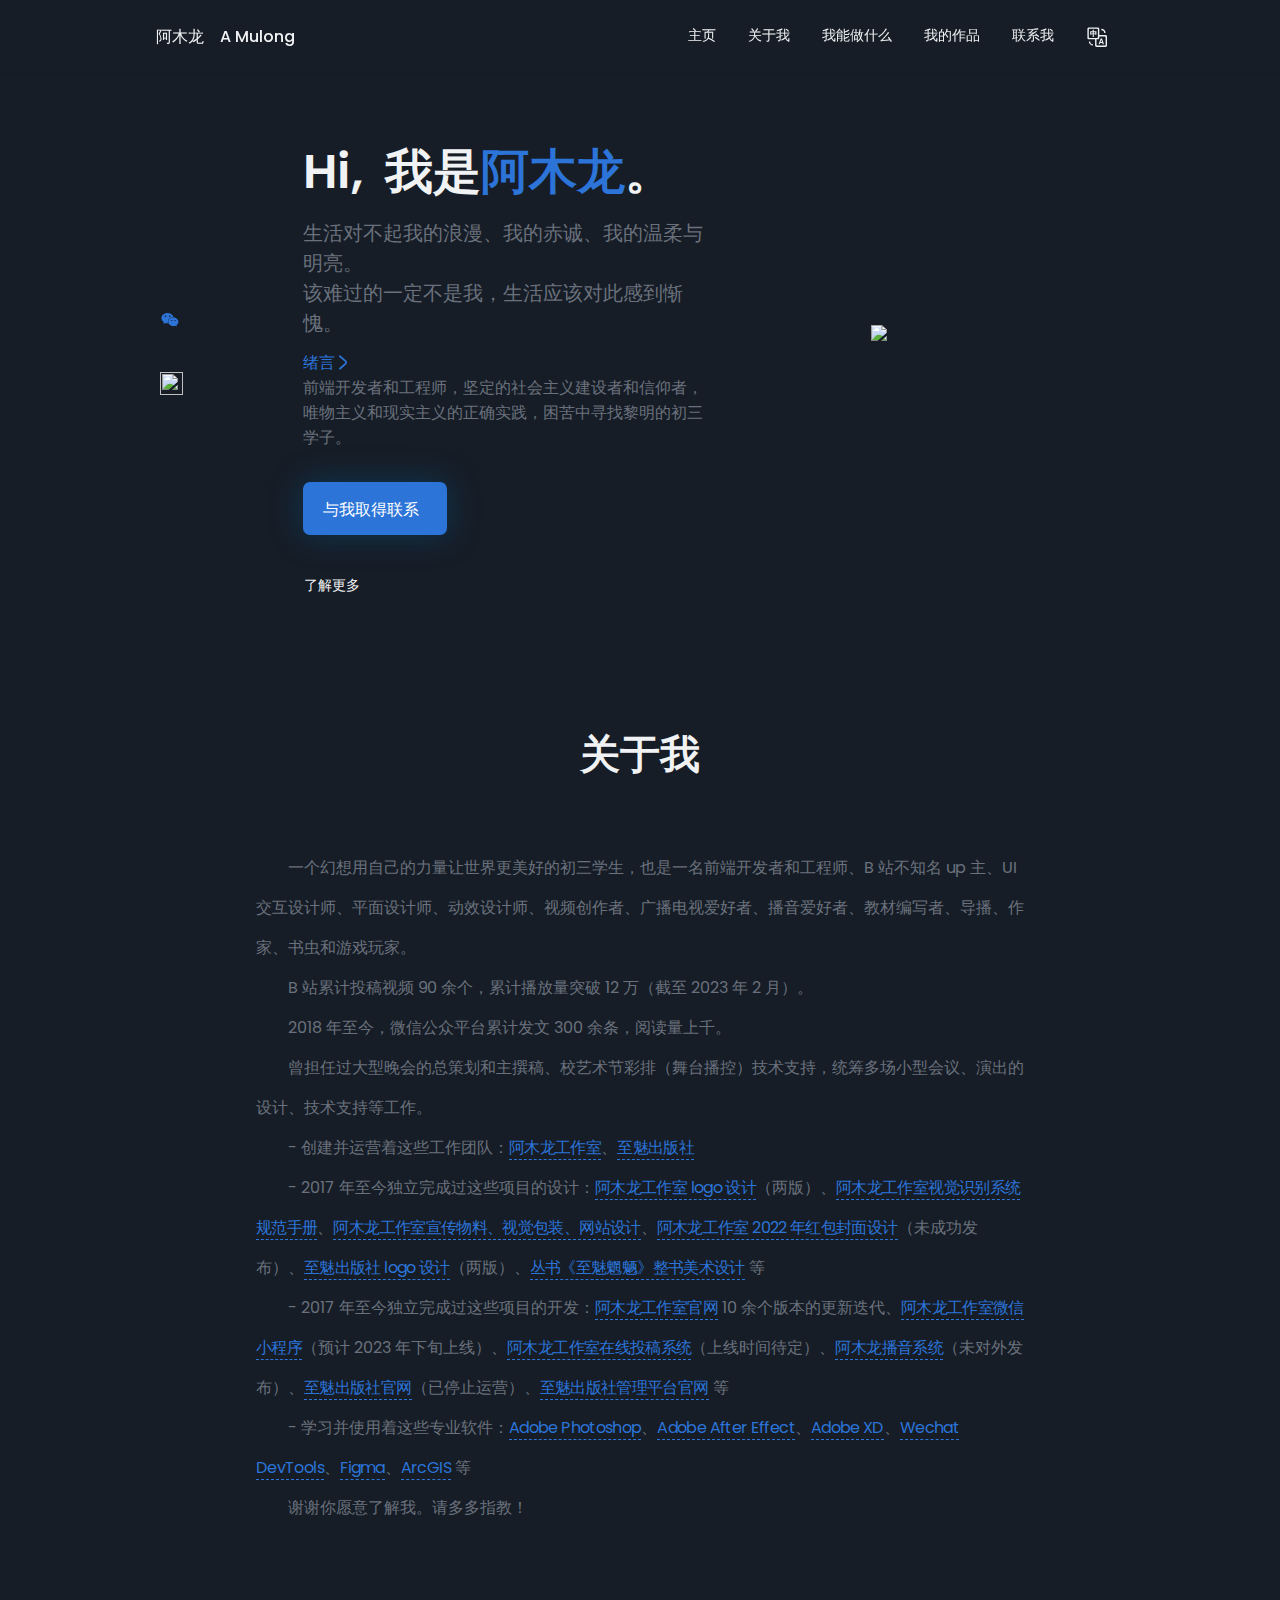
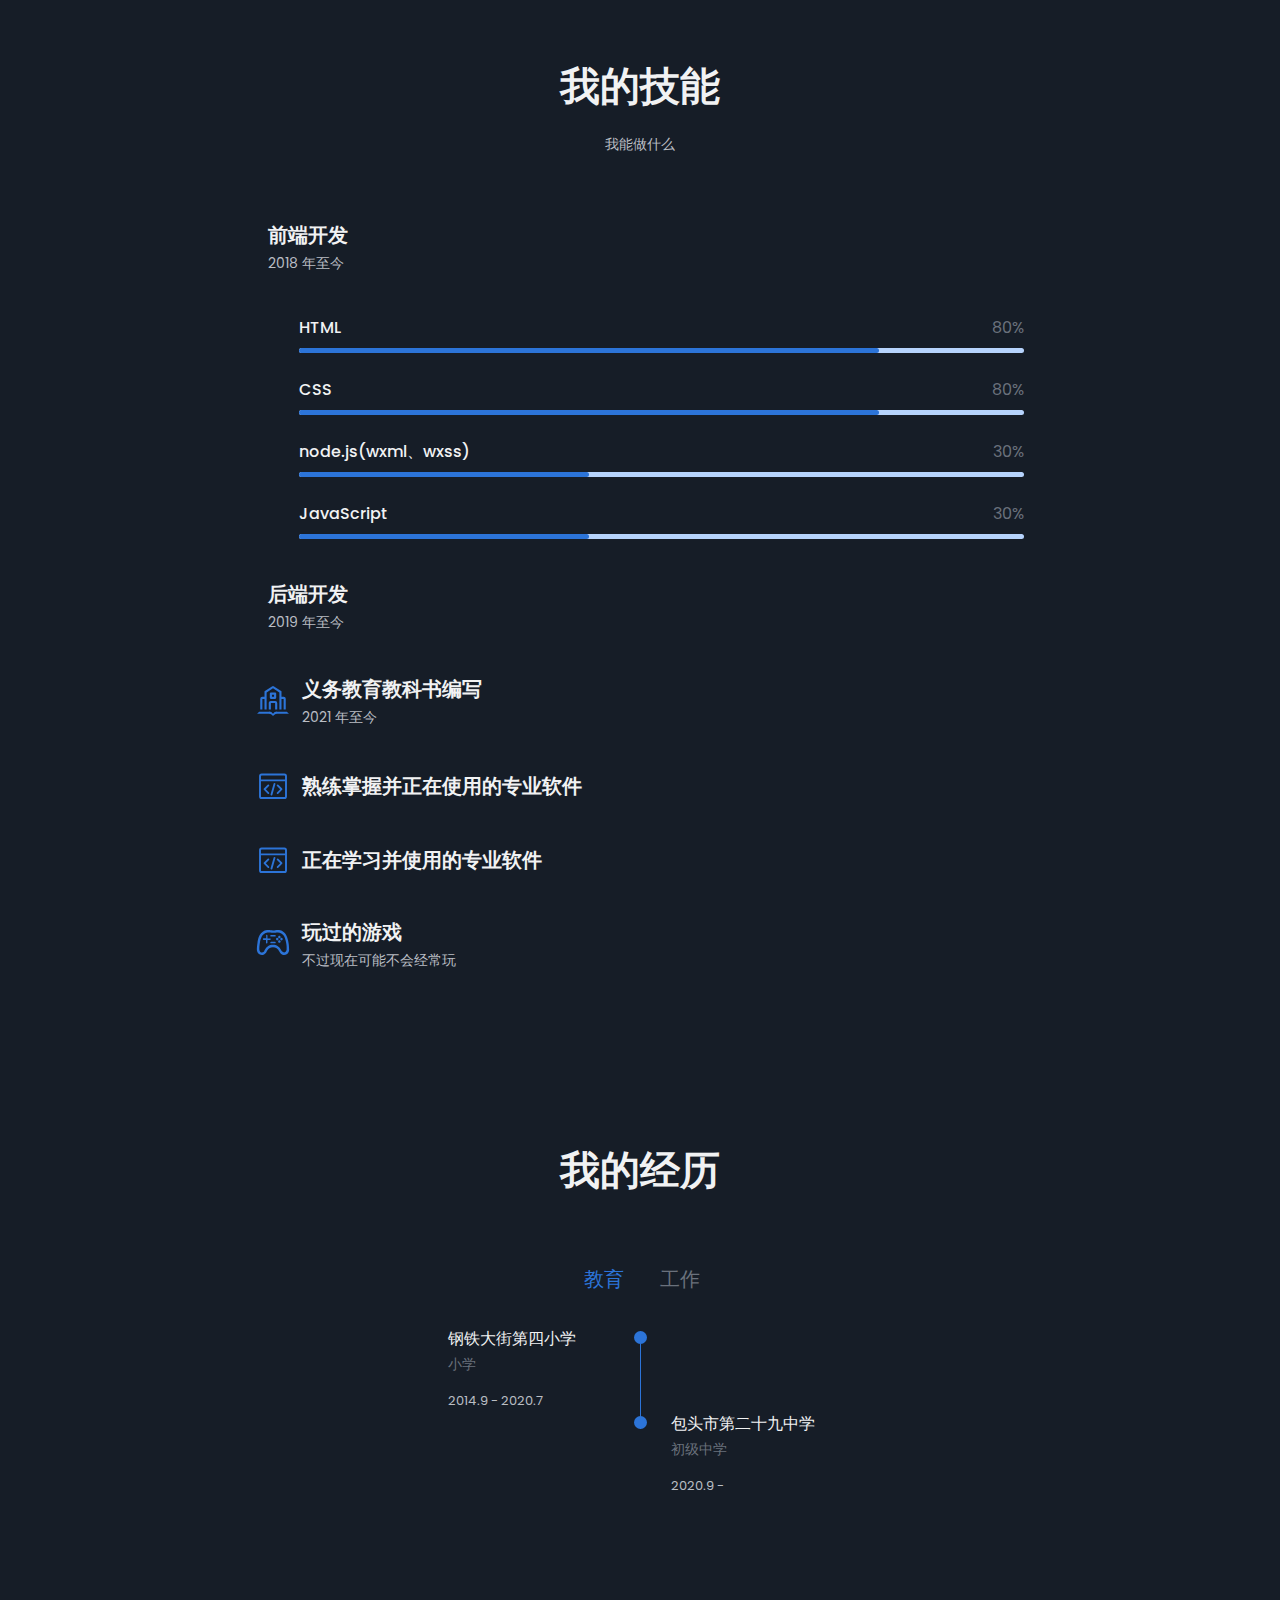
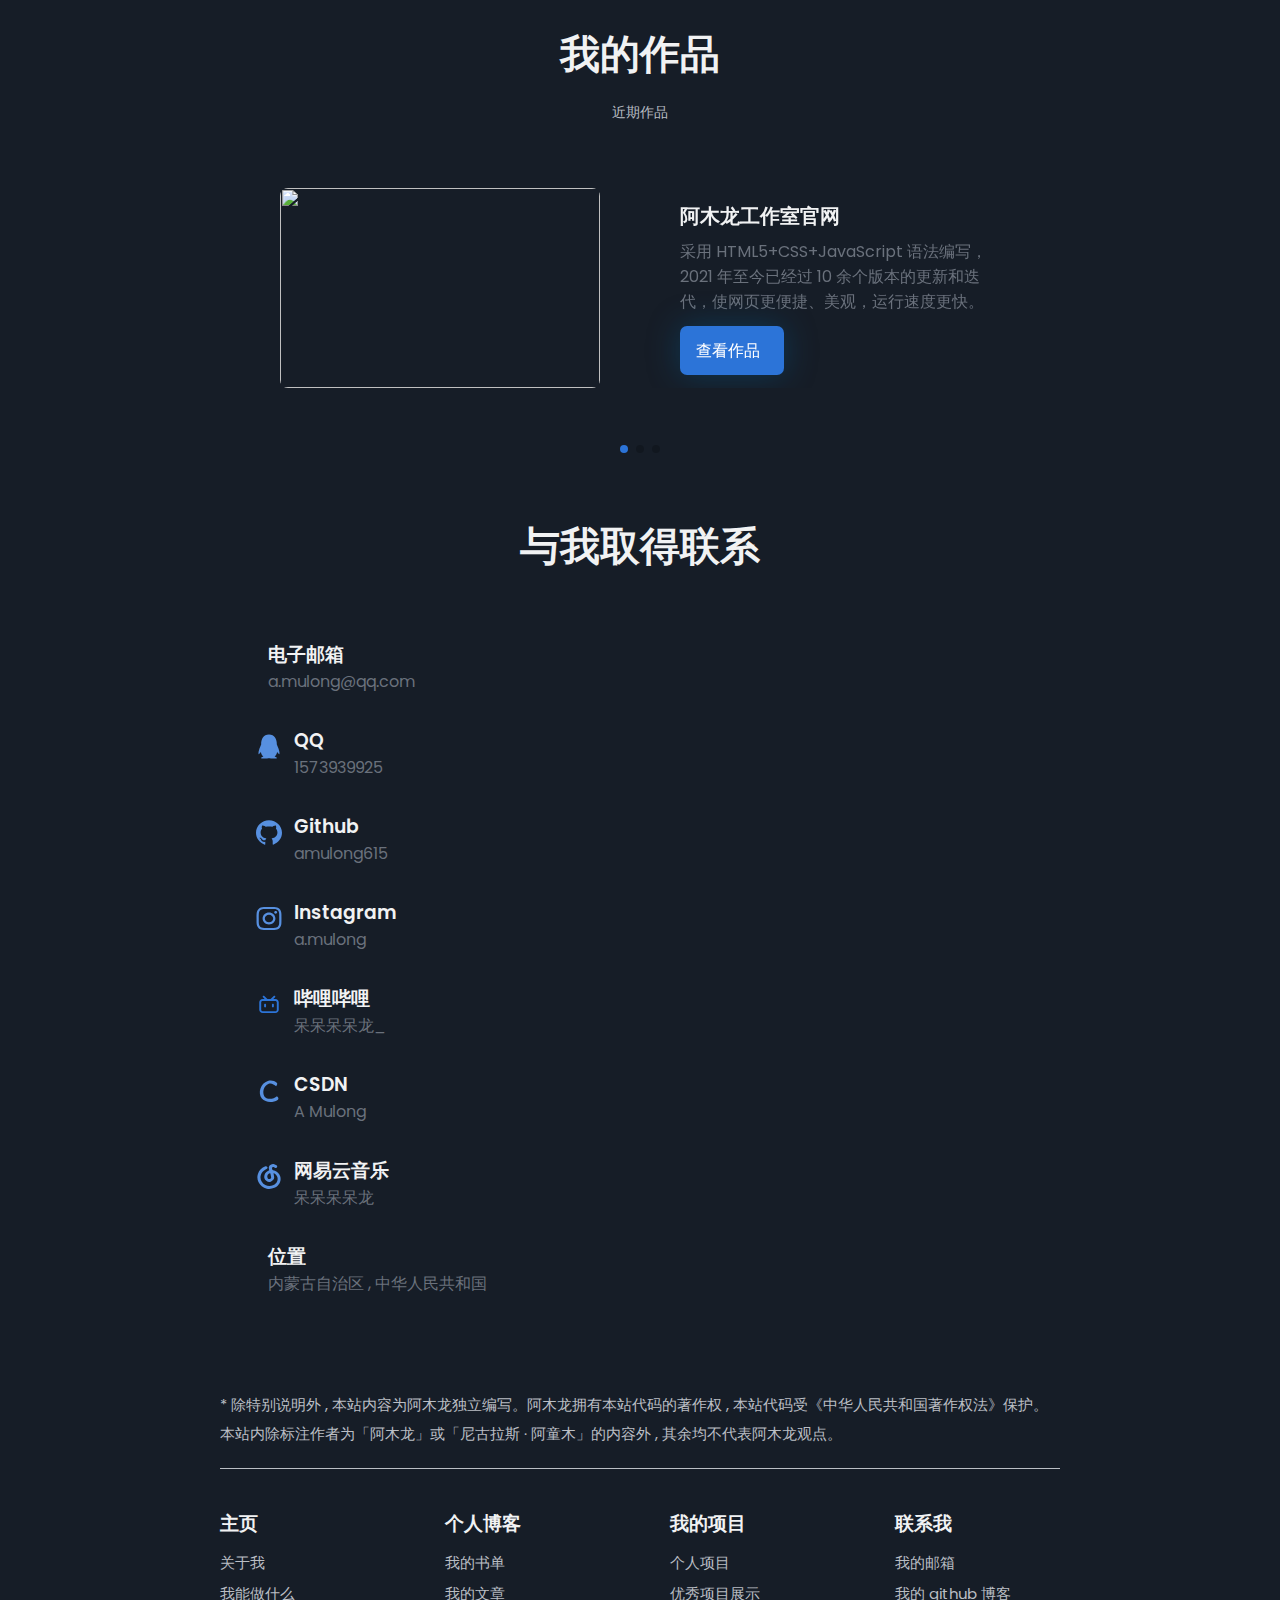
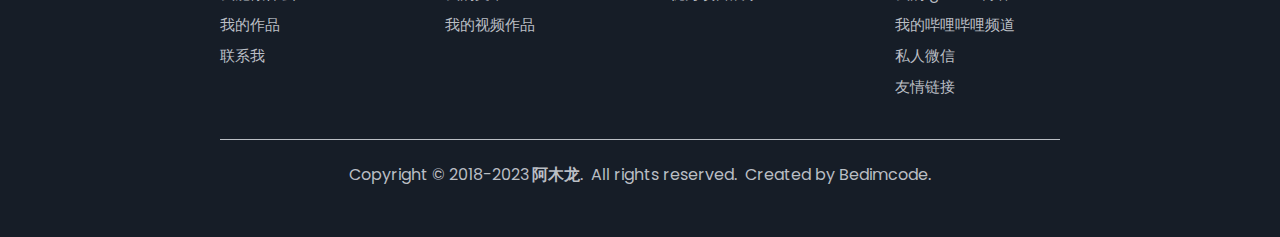
==== commit afafc5a3: "Update index.html" ====
--- a/index.html
+++ b/index.html
@@ -1,993 +1,30 @@
-<!DOCTYPE html>
-<html lang="en">
-  <head>
-    <meta charset="UTF-8" />
-    <meta name="viewport" content="width=device-width, initial-scale=1.0" />
-    <link rel="shortcut icon" type="image/x-icon" href="http://amlstudio.hkfree.work/img/emoji-pig.png" />
-    <!--==================== UNICONS 图标====================-->
-    <link rel="stylesheet" href="https://unicons.iconscout.com/release/v3.0.6/css/line.css"/>
-    <!--==================== SWIPER CSS ====================-->
-    <link rel="stylesheet" href="./assets/css/swiper-bundle.min.css" />
-    <!--==================== CSS ====================-->
-    <link rel="stylesheet" href="./assets/css/styles.css" />
-    <link rel="stylesheet" href="./assets/css/noti.css" />
-    <link rel="stylesheet" href="https://cdn.bootcdn.net/ajax/libs/font-awesome/6.2.1/css/all.min.css">
-    <!-- iconfont font class 方式引用图标 -->
-    <link rel="stylesheet" href="https://at.alicdn.com/t/c/font_3900458_82z46p85im.css"/>
-    <title>主页 | 阿木龙的个人主站</title>
-  </head>
-  
-  <body>
-    <!--==================== HEADER ====================-->
-    <header class="header scroll-header" id="header">
-      <nav class="nav container">
-        <a href="#" class="nav__logo">阿木龙 &nbsp;&nbsp; A Mulong</a>
-
-        <div class="nav__menu" id="nav-menu">
-          <ul class="nav__list grid">
-            <li class="nav__item">
-              <a href="#home" class="nav__link">
-                <i class="uil uil-estate nav__icon"></i>
-                <p i18n="home">主页</p>
-              </a>
-            </li>
-            <li class="nav__item">
-              <a href="#about" class="nav__link">
-                <i class="uil uil-user nav__icon"></i>
-                <p i18n="about">关于我</p>
-              </a>
-            </li>
-            <li class="nav__item">
-              <a href="#skills" class="nav__link">
-                <i class="uil uil-file-alt nav__icon"></i>
-                <p i18n="skills">我能做什么</p>
-              </a>
-            </li>
-            <li class="nav__item">
-              <a href="#portfolio" class="nav__link">
-                <i class="uil uil-scenery nav__icon"></i>
-                <p i18n="portfolio">我的作品</p>
-              </a>
-            </li>
-            <li class="nav__item">
-              <a href="#contact" class="nav__link">
-                <i class="uil uil-message nav__icon"></i>
-                <p i18n="contact">联系我</p>
-              </a>
-            </li>
-            <li class="nav__item">
-              <div class="nav__link" id="translate" value="en">
-                <svg class="icon nav__icon-svg" aria-hidden="true">
-                  <use xlink:href="#icon-fanyi"></use>
-                </svg>
-                <a class="=nav__link" id="nav__translate">Translate</a>
-              </div>
-            </li>
-          </ul>
-          <i class="uil uil-times nav__close" id="nav-close"></i>
-        </div>
-
-        <div class="nav__btns">
-          <i class="uil uil-moon change-theme" id="theme-button"></i>
-          <div class="nav__toggle" id="nav-toggle">
-            <i class="uil uil-apps"></i>
-          </div>
-        </div>
-      </nav>
-    </header>
-
-    <!--==================== MAIN ====================-->
-    <main class="main">
-      <!--==================== HOME ====================-->
-      <section class="home section" id="home">
-        <div class="home__container container grid">
-          <div class="home__content grid">
-            <div class="home__social">
-
-              <a href="https://github.com/amulong615" target="_blank" class="home__social-icon">
-                <i class="uil uil-github-alt"></i>
-              </a>
-
-
-              <li class="nav">
-                <a href="" target="_blank" class="home__social-icon">
-                  <svg t="1676726984728" class="icon" viewBox="0 0 1024 1024" version="1.1" xmlns="http://www.w3.org/2000/svg" p-id="7249" width="250" height="250"><path d="M664.250054 368.541681c10.015098 0 19.892049 0.732687 29.67281 1.795902-26.647917-122.810047-159.358451-214.077703-310.826188-214.077703-169.353083 0-308.085774 114.232694-308.085774 259.274068 0 83.708494 46.165436 152.460344 123.281791 205.78483l-30.80868 91.730191 107.688651-53.455469c38.558178 7.53665 69.459978 15.308661 107.924012 15.308661 9.66308 0 19.230993-0.470721 28.752858-1.225921-6.025227-20.36584-9.521864-41.723264-9.521864-63.862493C402.328693 476.632491 517.908058 368.541681 664.250054 368.541681zM498.62897 285.87389c23.200398 0 38.557154 15.120372 38.557154 38.061874 0 22.846334-15.356756 38.156018-38.557154 38.156018-23.107277 0-46.260603-15.309684-46.260603-38.156018C452.368366 300.994262 475.522716 285.87389 498.62897 285.87389zM283.016307 362.090758c-23.107277 0-46.402843-15.309684-46.402843-38.156018 0-22.941502 23.295566-38.061874 46.402843-38.061874 23.081695 0 38.46301 15.120372 38.46301 38.061874C321.479317 346.782098 306.098002 362.090758 283.016307 362.090758zM945.448458 606.151333c0-121.888048-123.258255-221.236753-261.683954-221.236753-146.57838 0-262.015505 99.348706-262.015505 221.236753 0 122.06508 115.437126 221.200938 262.015505 221.200938 30.66644 0 61.617359-7.609305 92.423993-15.262612l84.513836 45.786813-23.178909-76.17082C899.379213 735.776599 945.448458 674.90216 945.448458 606.151333zM598.803483 567.994292c-15.332197 0-30.807656-15.096836-30.807656-30.501688 0-15.190981 15.47546-30.477129 30.807656-30.477129 23.295566 0 38.558178 15.286148 38.558178 30.477129C637.361661 552.897456 622.099049 567.994292 598.803483 567.994292zM768.25071 567.994292c-15.213493 0-30.594809-15.096836-30.594809-30.501688 0-15.190981 15.381315-30.477129 30.594809-30.477129 23.107277 0 38.558178 15.286148 38.558178 30.477129C806.808888 552.897456 791.357987 567.994292 768.25071 567.994292z" fill="#2c74d8" p-id="7250"></path></svg>
-                </a>
-              <ul class="select-ul">
-                <div class="code"><img src="http://amlstudio.hkfree.work/img/wechat-code2023.png"></div>
-            </ul>
-              </li>
-              <a href="https://space.bilibili.com/604139347" target="_blank"
-                class="home__social-icon">
-              <img src="http://amlstudio.hkfree.work/img/bilibili.svg">
-              </a>
-            </div>
-            
-
-            <div class="home__img">
-              <image class="home__blob-img" src="http://amlstudio.hkfree.work/img/emoji-pig.png"/>
-            </div>
-
-            <div class="home__data">
-              <h1 class="home__title" i18n="home__title">
-                Hi, &nbsp;我是<span class="aml_name" i18n="amulong">阿木龙</span>。
-              </h1>
-              <h3 class="home__subtitle" i18n="home__subtitle">
-                生活对不起我的浪漫、我的赤诚、我的温柔与明亮。<br>
-                该难过的一定不是我，生活应该对此感到惭愧。
-                <!-- 
-                  一个幻想用自己的力量让第四次科技革命更快到来的初三学生。
-                -->
-              </h3>
-              
-                <a href="./assets/pages/introduce.html" target="_blank">
-                <span class="knowmore"><p i18n="xuyan">绪言
-                  <svg t="1677306697762" class="icon" viewBox="0 0 1024 1024" version="1.1" xmlns="http://www.w3.org/2000/svg" p-id="2741" width="16" height="16"><path d="M312.888889 995.555556c-17.066667 0-28.444444-5.688889-39.822222-17.066667-22.755556-22.755556-17.066667-56.888889 5.688889-79.644445l364.088888-329.955555c11.377778-11.377778 17.066667-22.755556 17.066667-34.133333 0-11.377778-5.688889-22.755556-17.066667-34.133334L273.066667 187.733333c-22.755556-22.755556-28.444444-56.888889-5.688889-79.644444 22.755556-22.755556 56.888889-28.444444 79.644444-5.688889l364.088889 312.888889c34.133333 28.444444 56.888889 73.955556 56.888889 119.466667s-17.066667 85.333333-51.2 119.466666l-364.088889 329.955556c-11.377778 5.688889-28.444444 11.377778-39.822222 11.377778z" fill="#2c74d8" p-id="2742"></path></svg>
-                </p>
-                </span>
-                </a>
-
-              <p class="home__description" i18n="home__description">
-                前端开发者和工程师，坚定的社会主义建设者和信仰者，唯物主义和现实主义的正确实践，困苦中寻找黎明的初三学子。
-              </p>
-              <a href="#contact" class="button button-flex">
-                <span i18n="home__contact">与我取得联系</span>
-                <i class="uil uil-message button__icon"></i>
-              </a>
-            </div>
-          </div>
-          <div class="home__scroll">
-            <a href="#about" class="home__scroll-button button--flex">
-              <i class="uil uil-mouse-alt-2 home__scroll-mouse"></i>
-              <span class="home__scroll-name" i18n="home__scroll-name">了解更多</span>
-              <i class="uil uil-arrow-down home__scroll-arrow"></i>
-            </a>
-          </div>
-        </div>
-      </section>
-
-      <!--==================== ABOUT ====================-->
-      <section class="about section" id="about">
-        <h2 class="section__title" i18n="about__title">关于我</h2>
-        <span class="section__subtitle" i18n="about__subtitle"> </span>
-        <div class="about__container container">
-          <div class="about__data">
-    <p class="introduce-link" style="text-indent: 2em;line-height: 40px;" i18n="about__description"><mark>一个幻想用自己的力量让世界更美好的初三学生，</mark>也是一名前端开发者和工程师、B 站不知名 up 主、UI 交互设计师、平面设计师、动效设计师、视频创作者、广播电视爱好者、播音爱好者、教材编写者、导播、作家、书虫和游戏玩家。</p>
-    <p class="introduce-link" style="text-indent: 2em;line-height: 40px;" i18n="about__bilibili">B 站累计投稿视频 90 余个，累计播放量突破 12 万（截至 2023 年 2 月）。</p>
-    <p class="introduce-link" style="text-indent: 2em;line-height: 40px;" i18n="about__wechat-mp">2018 年至今，微信公众平台累计发文 300 余条，阅读量上千。</p>
-    <p class="introduce-link" style="text-indent: 2em;line-height: 40px;" i18n="about__show">曾担任过大型晚会的总策划和主撰稿、校艺术节彩排（舞台播控）技术支持，统筹多场小型会议、演出的设计、技术支持等工作。</p>
-
-
-    <p class="introduce-link" style="text-indent: 2em;line-height: 40px;" i18n="about__team">- 创建并运营着这些工作团队：
-        <a href="http://amlstudio.3vfree.cn/" target="_blank">阿木龙工作室</a>、
-        <a href="#">至魅出版社</a>
-    </p>
-
-    <p class="introduce-link" style="text-indent: 2em;line-height: 40px;">- 2017 年至今独立完成过这些项目的设计：
-        <a href="#" target="_blank">阿木龙工作室 logo 设计</a>（两版）、
-        <a href="#" target="_blank">阿木龙工作室视觉识别系统规范手册</a>、
-        <a href="#" target="_blank">阿木龙工作室宣传物料、视觉包装、网站设计</a>、
-        <a href="#" target="_blank">阿木龙工作室 2022 年红包封面设计</a>（未成功发布）、
-        <a href="#" target="_blank">至魅出版社 logo 设计</a>（两版）、
-        <a href="#" target="_blank">丛书《至魅魍魉》整书美术设计</a> 等
-    </p>
-
-
-    <p class="introduce-link" style="text-indent: 2em;line-height: 40px;">- 2017 年至今独立完成过这些项目的开发：
-      <a href="http://amlstudio.3vfree.cn/">阿木龙工作室官网</a> 10 余个版本的更新迭代、
-      <a href="http://amlstudio.3vfree.cn/">阿木龙工作室微信小程序</a>（预计 2023 年下旬上线）、
-      <a href="http://amlstudio.3vfree.cn/">阿木龙工作室在线投稿系统</a>（上线时间待定）、
-      <a href="#">阿木龙播音系统</a>（未对外发布）、
-      <a href="#">至魅出版社官网</a>（已停止运营）、
-      <a href="http://www.mzmjs-3.icoc.me/">至魅出版社管理平台官网</a> 等
-    </p>
-
-    <p class="introduce-link" style="text-indent: 2em;line-height: 40px;">- 学习并使用着这些专业软件：
-      <a href="#">Adobe Photoshop</a>、
-      <a href="#">Adobe After Effect</a>、
-      <a href="#">Adobe XD</a>、
-      <a href="#">Wechat DevTools</a>、
-      <a href="#">Figma</a>、
-      <a href="#">ArcGIS</a> 等
-    </p>
-    <p class="introduce-link" style="text-indent: 2em;line-height: 40px;" i18n="thanksforyou">谢谢你愿意了解我。请多多指教！</p>
-
-          </div>
-        </div>
-      </section>
-
-      <!--==================== SKILLS ====================-->
-      <section class="skills section" id="skills">
-        <h2 class="section__title" i18n="skills__title">我的技能</h2>
-        <span class="section__subtitle" i18n="skills__subtitle">我能做什么</span>
-
-        <div class="skills__container container grid">
-          <div>
-            <!--==================== SKILLS 1 ====================-->
-            <div class="skills__content skills__open">
-              <div class="skills__header">
-                <i class="uil uil-brackets-curly skills__icon"></i>
-
-                <div>
-                  <h1 class="skills__title" i18n="skills__title1">
-                    前端开发
-                  </h1>
-                  <span class="skills__subtitle" i18n="skills__years">2018 年至今</span>
-                </div>
-
-                <i class="uil uil-angle-down skills__arrow"></i>
-              </div>
-
-              <div class="skills__list grid">
-                <div class="skills__data">
-                  <div class="skills__titles">
-                    <h3 class="skills__name">HTML</h3>
-                    <span class="skills__number">80%</span>
-                  </div>
-                  <div class="skills__bar">
-                    <div class="skills__percentage skills__html"></div>
-                  </div>
-                </div>
-
-                <div class="skills__data">
-                  <div class="skills__titles">
-                    <h3 class="skills__name">CSS</h3>
-                    <span class="skills__number">80%</span>
-                  </div>
-                  <div class="skills__bar">
-                    <div class="skills__percentage skills__css"></div>
-                  </div>
-                </div>
-
-
-                <div class="skills__data">
-                  <div class="skills__titles">
-                    <h3 class="skills__name">node.js(wxml、wxss)</h3>
-                    <span class="skills__number">30%</span>
-                  </div>
-                  <div class="skills__bar">
-                    <div class="skills__percentage skills__nodejs"></div>
-                  </div>
-                </div>
-
-                <div class="skills__data">
-                  <div class="skills__titles">
-                    <h3 class="skills__name">JavaScript</h3>
-                    <span class="skills__number">30%</span>
-                  </div>
-                  <div class="skills__bar">
-                    <div class="skills__percentage skills__nodejs"></div>
-                  </div>
-                </div>
-
-              </div>
-            </div>
-
-            <!--==================== SKILLS 2 ====================-->
-            <div class="skills__content skills__close">
-              <div class="skills__header">
-                <i class="uil uil-server-network skills__icon"></i>
-
-                <div>
-                  <h1 class="skills__title" i18n="skills__title2">
-                    后端开发
-                  </h1>
-                  <span class="skills__subtitle" i18n="skills__years2"
-                    >2019 年至今</span
-                  >
-                </div>
-
-                <i class="uil uil-angle-down skills__arrow"></i>
-              </div>
-
-              <div class="skills__list grid">
-                <div class="skills__data">
-                  <div class="skills__titles">
-                    <h3 class="skills__name">Python</h3>
-                    <span class="skills__number">20%</span>
-                  </div>
-                  <div class="skills__bar">
-                    <div class="skills__percentage skills__python"></div>
-                  </div>
-                </div>
-              </div>
-            </div>
-            
-
-            <!--==================== SKILLS 3 ====================-->
-            <div class="skills__content skills__close">
-              <div class="skills__header">
-              <img src="./assets/img/textbook.svg" alt="">
-                <div>
-                  <h1 class="skills__title" i18n="skills__title3">义务教育教科书编写</h1>
-                  <span class="skills__subtitle" i18n="skills__years3">2021 年至今</span>
-                </div>
-
-                <i class="uil uil-angle-down skills__arrow"></i>
-              </div>
-
-              <div class="skills__list grid">
-                <div class="skills__data">
-                  <div class="skills__titles">
-                    <h3 class="skills__name" i18n="textbook-Chinese">义务教育教科书 语文（2022版）</h3>
-                    <span class="skills__subtitle">2022.6 -</span>
-                    <span class="skills__number" i18n="comingsoon">即将完成</span>
-                  </div>
-                  <div class="skills__bar">
-                    <div class="skills__percentage skills__textbook-Chinese"></div>
-                  </div>
-                </div>
-
-                <div class="skills__data">
-                  <div class="skills__titles">
-                    <h3 class="skills__name" i18n="textbook-Politics">义务教育教科书 道德与法治（2023版）</h3>
-                    <span class="skills__subtitle">2022.11 -</span>
-                    <span class="skills__number">30%</span>
-                  </div>
-                  <div class="skills__bar">
-                    <div class="skills__percentage skills__textbook-Politics"></div>
-                  </div>
-                </div>
-
-                <div class="skills__data">
-                  <div class="skills__titles">
-                    <h3 class="skills__name" i18n="textbook-geography">义务教育教科书 地理（内蒙古自治区)</h3>
-                    <span class="skills__subtitle">2022.3 -</span>
-                    <span class="skills__number">10%</span>
-                  </div>
-                  <div class="skills__bar">
-                    <div class="skills__percentage skills__textbook-geography"></div>
-                  </div>
-                </div>
-
-                <div class="skills__data">
-                  <div class="skills__titles">
-                    <h3 class="skills__name" i18n="textbook-history">义务教育教科书 历史（2023版）</h3>
-                    <span class="skills__subtitle">2022.11 -</span>
-                    <span class="skills__number">10%</span>
-                  </div>
-                  <div class="skills__bar">
-                    <div class="skills__percentage skills__textbook-history"></div>
-                  </div>
-                </div>
-
-                <div class="skills__data">
-                  <div class="skills__titles">
-                    <h3 class="skills__name" i18n="textbook-English">义务教育教科书 英语（2022版）</h3>
-                    <span class="skills__subtitle">2022.8 -</span>
-                    <span class="skills__number">10%</span>
-                  </div>
-                  <div class="skills__bar">
-                    <div class="skills__percentage skills__textbook-English"></div>
-                  </div>
-                </div>
-
-                <div class="skills__data">
-                  <div class="skills__titles">
-                    <h3 class="skills__name" i18n="textbook-law">义务教育教科书 法律与生活</h3>
-                    <span class="skills__subtitle">2022.11 -</span>
-                    <span class="skills__number">10%</span>
-                  </div>
-                  <div class="skills__bar">
-                    <div class="skills__percentage skills__textbook-law"></div>
-                  </div>
-                </div>
-
-              </div>
-            </div>
-
-            <!--==================== SKILLS 4 ====================-->
-            <div class="skills__content skills__close">
-              <div class="skills__header">
-              <img src="./assets/img/ruanjian.svg" alt="">
-                <div>
-                  <h1 class="skills__title" i18n="skills__title4">熟练掌握并正在使用的专业软件</h1>
-                  <!--  <span class="skills__subtitle" i18n="skills__years4"> </span>  -->
-                </div>
-                <i class="uil uil-angle-down skills__arrow"></i>
-              </div>
-
-              <div class="skills__list grid">
-                <div class="skills__data">
-                  <div class="skills__titles">
-                    <h3 class="skills__name">Adobe Acrobat</h3>
-                    <span class="skills__number" i18n="comingsoon">95%</span>
-                  </div>
-                  <div class="skills__bar">
-                    <div class="skills__percentage skills__canuse"></div>
-                  </div>
-                </div>
-
-                <div class="skills__data">
-                  <div class="skills__titles">
-                    <h3 class="skills__name">Adobe Illustrator 2021</h3>
-                    <span class="skills__number">95%</span>
-                  </div>
-                  <div class="skills__bar">
-                    <div class="skills__percentage skills__canuse"></div>
-                  </div>
-                </div>
-
-                <div class="skills__data">
-                  <div class="skills__titles">
-                    <h3 class="skills__name">Adobe Audition 2020</h3>
-                    <span class="skills__number">95%</span>
-                  </div>
-                  <div class="skills__bar">
-                    <div class="skills__percentage skills__canuse"></div>
-                  </div>
-                </div>
-
-                <div class="skills__data">
-                  <div class="skills__titles">
-                    <h3 class="skills__name">Adobe Premiere Pro 2020</h3>
-                    <span class="skills__number">95%</span>
-                  </div>
-                  <div class="skills__bar">
-                    <div class="skills__percentage skills__canuse"></div>
-                  </div>
-                </div>
-
-                <div class="skills__data">
-                  <div class="skills__titles">
-                    <h3 class="skills__name">Visual Studio Code</h3>
-                    <span class="skills__number">80%</span>
-                  </div>
-                  <div class="skills__bar">
-                    <div class="skills__percentage skills__80"></div>
-                  </div>
-                </div>
-
-                <div class="skills__data">
-                  <div class="skills__titles">
-                    <h3 class="skills__name">Arctime Pro</h3>
-                    <span class="skills__number">80%</span>
-                  </div>
-                  <div class="skills__bar">
-                    <div class="skills__percentage skills__80"></div>
-                  </div>
-                </div>
-
-                <div class="skills__data">
-                  <div class="skills__titles">
-                    <h3 class="skills__name">vMix</h3>
-                    <span class="skills__number">80%</span>
-                  </div>
-                  <div class="skills__bar">
-                    <div class="skills__percentage skills__80"></div>
-                  </div>
-                </div>
-
-                <div class="skills__data">
-                  <div class="skills__titles">
-                    <h3 class="skills__name">Adobe InDesign 2021</h3>
-                    <span class="skills__number">60%</span>
-                  </div>
-                  <div class="skills__bar">
-                    <div class="skills__percentage skills__canuse_indesign"></div>
-                  </div>
-                </div>
-              
-              <a href="#contact" class="talkwithme">
-              <p style="text-align: right;
-              color: var(--text-color-light);" i18n="talkwithme">与我交流软件的使用>>></p>
-              </a>
-              </div>
-            </div>
-
-            <!--==================== SKILLS 6 ====================-->
-            <div class="skills__content skills__close">
-              <div class="skills__header">
-              <img src="./assets/img/ruanjian.svg" alt="">
-                <div>
-                  <h1 class="skills__title" i18n="skills__title6">正在学习并使用的专业软件</h1>
-                  <!--  <span class="skills__subtitle" i18n="skills__years6"> </span>  -->
-                </div>
-                <i class="uil uil-angle-down skills__arrow"></i>
-              </div>
-
-              <div class="skills__list grid">
-                <div class="skills__data">
-                  <div class="skills__titles">
-                    <h3 class="skills__name">Adobe Photoshop</h3>
-                    <span class="skills__number" i18n="comingsoon">60%</span>
-                  </div>
-                  <div class="skills__bar">
-                    <div class="skills__percentage skills__60"></div>
-                  </div>
-                </div>
-
-                <div class="skills__data">
-                  <div class="skills__titles">
-                    <h3 class="skills__name">Adobe After Effect</h3>
-                    <span class="skills__number">45%</span>
-                  </div>
-                  <div class="skills__bar">
-                    <div class="skills__percentage skills__45"></div>
-                  </div>
-                </div>
-
-                <div class="skills__data">
-                  <div class="skills__titles">
-                    <h3 class="skills__name">Wechat DevTools</h3>
-                    <span class="skills__number">45%</span>
-                  </div>
-                  <div class="skills__bar">
-                    <div class="skills__percentage skills__45"></div>
-                  </div>
-                </div>
-
-                <div class="skills__data">
-                  <div class="skills__titles">
-                    <h3 class="skills__name">Figma</h3>
-                    <span class="skills__number">35%</span>
-                  </div>
-                  <div class="skills__bar">
-                    <div class="skills__percentage skills__35"></div>
-                  </div>
-                </div>
-
-                <div class="skills__data">
-                  <div class="skills__titles">
-                    <h3 class="skills__name">Adobe XD</h3>
-                    <span class="skills__number">35%</span>
-                  </div>
-                  <div class="skills__bar">
-                    <div class="skills__percentage skills__35"></div>
-                  </div>
-                </div>
-
-                <div class="skills__data">
-                  <div class="skills__titles">
-                    <h3 class="skills__name">ArcGIS</h3>
-                    <span class="skills__number">20%</span>
-                  </div>
-                  <div class="skills__bar">
-                    <div class="skills__percentage skills__20"></div>
-                  </div>
-                </div>
-
-              <a href="#contact" class="talkwithme">
-              <p style="text-align: right;
-              color: var(--text-color-light);" i18n="talkwithme">与我交流软件的使用>>></p>
-              </a>
-              </div>
-            </div>
-            
-            <!--==================== SKILLS 5 ====================-->
-            <div class="skills__content skills__close">
-                          <div class="skills__header">
-                          <img src="./assets/img/game.svg" alt="">
-                            <div>
-                              <h1 class="skills__title" i18n="skills__title5">玩过的游戏</h1>
-                              <span class="skills__subtitle" i18n="skills__years5">不过现在可能不会经常玩</span>
-                            </div>
-            
-                            <i class="uil uil-angle-down skills__arrow"></i>
-                          </div>
-            
-                          <div class="skills__list grid">
-                            <div class="skills__data">
-                              <div class="skills__titles">
-                                <h3 class="skills__name" i18n="hpjy">和平精英</h3>
-                                <span class="skills__number" i18n="high_dw">最高段位：超级王牌 ★ 4</span>
-                              </div>
-                              <div class="skills__bar">
-                                <div class="skills__percentage skills__textbook-Chinese"></div>
-                              </div>
-                            </div>
-            
-                            <div class="skills__data">
-                              <div class="skills__titles">
-                                <h3 class="skills__name" i18n="yqqs">元气骑士</h3>
-                                <span class="skills__number"> </span>
-                              </div>
-                              <div class="skills__bar">
-                                <div class="skills__percentage skills__textbook-Politics"></div>
-                              </div>
-                            </div>
-
-                                      
-                            <div class="skills__data">
-                              <div class="skills__titles">
-                                <h3 class="skills__name" i18n="lmjx">黎明觉醒：生机</h3>
-                                <span class="skills__number" i18n="2023new">2023 年新开服</span>
-                              </div>
-                              <div class="skills__bar">
-                                <div class="skills__percentage skills__textbook-Politics"></div>
-                              </div>
-                            </div>
-            
-
-            
-                            <div class="skills__data">
-                              <div class="skills__titles">
-                                <h3 class="skills__name" i18n="dwrg">第五人格（已退游）</h3>
-                                <span class="skills__subtitle"> </span>
-                                <span class="skills__number"> </span>
-                              </div>
-                              <div class="skills__bar">
-                                <div class="skills__percentage skills__20"></div>
-                              </div>
-                            </div>
-
-                            <div class="skills__data">
-                              <div class="skills__titles">
-                                <h3 class="skills__name" i18n="wdsj">我的世界（已退游）</h3>
-                                <span class="skills__subtitle"> </span>
-                                <span class="skills__number"> </span>
-                              </div>
-                              <div class="skills__bar">
-                                <div class="skills__percentage skills__20"></div>
-                              </div>
-                            </div>
-
-                            <a href="#contact" class="playwithme">
-                              <p style="text-align: right;
-                              color: var(--text-color-light);" i18n="playwithme">邀我一起开黑>>></p>
-                              </a>
-
-                          </div>
-          </div>
-        </div>
-            
-        </div>
-      </section>
-
-      <!--==================== QUALIFICATION ====================-->
-      <section class="qualification section">
-        <h2 class="section__title" i18n="qualification__title">我的经历</h2>
-        <span class="section__subtitle" i18n="qualification__subtitle"> </span>
-        <div class="qualification__container container">
-          <div class="qualification__tabs">
-            <div
+<!DOCTYPE html><html lang="en"><head><meta charset="UTF-8" /><meta name="viewport" content="width=device-width, initial-scale=1.0" /><link rel="shortcut icon" type="image/x-icon" href="./assets/img/emo-pig.png" /><link rel="stylesheet" href="https://unicons.iconscout.com/release/v3.0.6/css/line.css"/><link rel="stylesheet" href="./assets/css/swiper-bundle.min.css" /><link rel="stylesheet" href="./assets/css/styles.css" /><link rel="stylesheet" href="https://cdn.bootcdn.net/ajax/libs/font-awesome/6.2.1/css/all.min.css"><link rel="stylesheet" href="https://at.alicdn.com/t/c/font_3900458_82z46p85im.css"/><title>主页 | 阿木龙的个人主站</title></head><body class="dark-theme"><header class="header scroll-header" id="header"><nav class="nav container"><a href="#" class="nav__logo">阿木龙 &nbsp;&nbsp; A Mulong</a><div class="nav__menu" id="nav-menu"><ul class="nav__list grid"><li class="nav__item"><a href="#home" class="nav__link"><i class="uil uil-estate nav__icon"></i><p i18n="home">主页</p></a></li><li class="nav__item"><a href="#about" class="nav__link"><i class="uil uil-user nav__icon"></i><p i18n="about">关于我</p></a></li><li class="nav__item"><a href="#skills" class="nav__link"><i class="uil uil-file-alt nav__icon"></i><p i18n="skills">我能做什么</p></a></li><li class="nav__item"><a href="#portfolio" class="nav__link"><i class="uil uil-scenery nav__icon"></i><p i18n="portfolio">我的作品</p></a></li><li class="nav__item"><a href="#contact" class="nav__link"><i class="uil uil-message nav__icon"></i><p i18n="contact">联系我</p></a></li><li class="nav__item"><div class="nav__link" id="translate" value="en"><svg class="icon nav__icon-svg" aria-hidden="true"><use xlink:href="#icon-fanyi"></use></svg><a class="=nav__link" id="nav__translate">Translate</a></div></li></ul><i class="uil uil-times nav__close" id="nav-close"></i></div><div class="nav__btns"><i class="uil uil-moon change-theme" id="theme-button"></i><div class="nav__toggle" id="nav-toggle"><i class="uil uil-apps"></i></div></div></nav></header><main class="main"><section class="home section" id="home"><div class="home__container container grid"><div class="home__content grid"><div class="home__social"><a href="https://github.com/amulong615" target="_blank" class="home__social-icon"><i class="uil uil-github-alt"></i></a><li class="nav"><a href="" target="_blank" class="home__social-icon"><svg t="1676726984728" class="icon" viewBox="0 0 1024 1024" version="1.1" xmlns="http://www.w3.org/2000/svg" p-id="7249" width="250" height="250"><path d="M664.250054 368.541681c10.015098 0 19.892049 0.732687 29.67281 1.795902-26.647917-122.810047-159.358451-214.077703-310.826188-214.077703-169.353083 0-308.085774 114.232694-308.085774 259.274068 0 83.708494 46.165436 152.460344 123.281791 205.78483l-30.80868 91.730191 107.688651-53.455469c38.558178 7.53665 69.459978 15.308661 107.924012 15.308661 9.66308 0 19.230993-0.470721 28.752858-1.225921-6.025227-20.36584-9.521864-41.723264-9.521864-63.862493C402.328693 476.632491 517.908058 368.541681 664.250054 368.541681zM498.62897 285.87389c23.200398 0 38.557154 15.120372 38.557154 38.061874 0 22.846334-15.356756 38.156018-38.557154 38.156018-23.107277 0-46.260603-15.309684-46.260603-38.156018C452.368366 300.994262 475.522716 285.87389 498.62897 285.87389zM283.016307 362.090758c-23.107277 0-46.402843-15.309684-46.402843-38.156018 0-22.941502 23.295566-38.061874 46.402843-38.061874 23.081695 0 38.46301 15.120372 38.46301 38.061874C321.479317 346.782098 306.098002 362.090758 283.016307 362.090758zM945.448458 606.151333c0-121.888048-123.258255-221.236753-261.683954-221.236753-146.57838 0-262.015505 99.348706-262.015505 221.236753 0 122.06508 115.437126 221.200938 262.015505 221.200938 30.66644 0 61.617359-7.609305 92.423993-15.262612l84.513836 45.786813-23.178909-76.17082C899.379213 735.776599 945.448458 674.90216 945.448458 606.151333zM598.803483 567.994292c-15.332197 0-30.807656-15.096836-30.807656-30.501688 0-15.190981 15.47546-30.477129 30.807656-30.477129 23.295566 0 38.558178 15.286148 38.558178 30.477129C637.361661 552.897456 622.099049 567.994292 598.803483 567.994292zM768.25071 567.994292c-15.213493 0-30.594809-15.096836-30.594809-30.501688 0-15.190981 15.381315-30.477129 30.594809-30.477129 23.107277 0 38.558178 15.286148 38.558178 30.477129C806.808888 552.897456 791.357987 567.994292 768.25071 567.994292z" fill="#2c74d8" p-id="7250"></path></svg></a><ul class="select-ul"><div class="code"><img src="http://amlstudio.hkfree.work/img/wechat-code2023.png"></div></ul></li><a href="https://space.bilibili.com/604139347" target="_blank" class="home__social-icon"><img src="http://amlstudio.hkfree.work/img/bilibili.svg"></a></div><div class="home__img"><image class="home__blob-img" src="http://amlstudio.hkfree.work/img/emoji-pig.png"/></div><div class="home__data"><h1 class="home__title" i18n="home__title">Hi, &nbsp;我是<span class="aml_name" i18n="amulong">阿木龙</span>。</h1><h3 class="home__subtitle" i18n="home__subtitle">生活对不起我的浪漫、我的赤诚、我的温柔与明亮。<br>该难过的一定不是我，生活应该对此感到惭愧。</h3><a href="./assets/pages/introduce.html" target="_blank"><span class="knowmore"><p i18n="xuyan">绪言<svg t="1677306697762" class="icon" viewBox="0 0 1024 1024" version="1.1" xmlns="http://www.w3.org/2000/svg" p-id="2741" width="16" height="16"><path d="M312.888889 995.555556c-17.066667 0-28.444444-5.688889-39.822222-17.066667-22.755556-22.755556-17.066667-56.888889 5.688889-79.644445l364.088888-329.955555c11.377778-11.377778 17.066667-22.755556 17.066667-34.133333 0-11.377778-5.688889-22.755556-17.066667-34.133334L273.066667 187.733333c-22.755556-22.755556-28.444444-56.888889-5.688889-79.644444 22.755556-22.755556 56.888889-28.444444 79.644444-5.688889l364.088889 312.888889c34.133333 28.444444 56.888889 73.955556 56.888889 119.466667s-17.066667 85.333333-51.2 119.466666l-364.088889 329.955556c-11.377778 5.688889-28.444444 11.377778-39.822222 11.377778z" fill="#2c74d8" p-id="2742"></path></svg></p></span></a><p class="home__description" i18n="home__description">前端开发者和工程师，坚定的社会主义建设者和信仰者，唯物主义和现实主义的正确实践，困苦中寻找黎明的初三学子。</p><a href="#contact" class="button button-flex"><span i18n="home__contact">与我取得联系</span><i class="uil uil-message button__icon"></i></a></div></div><div class="home__scroll"><a href="#about" class="home__scroll-button button--flex"><i class="uil uil-mouse-alt-2 home__scroll-mouse"></i><span class="home__scroll-name" i18n="home__scroll-name">了解更多</span><i class="uil uil-arrow-down home__scroll-arrow"></i></a></div></div></section><section class="about section" id="about"><h2 class="section__title" i18n="about__title">关于我</h2><span class="section__subtitle" i18n="about__subtitle"></span><div class="about__container container"><div class="about__data"><p class="introduce-link" style="text-indent: 2em;line-height: 40px;" i18n="about__description"><mark>一个幻想用自己的力量让世界更美好的初三学生，</mark>也是一名前端开发者和工程师、B 站不知名 up 主、UI 交互设计师、平面设计师、动效设计师、视频创作者、广播电视爱好者、播音爱好者、教材编写者、导播、作家、书虫和游戏玩家。</p><p class="introduce-link" style="text-indent: 2em;line-height: 40px;" i18n="about__bilibili">B 站累计投稿视频 90 余个，累计播放量突破 12 万（截至 2023 年 2 月）。</p><p class="introduce-link" style="text-indent: 2em;line-height: 40px;" i18n="about__wechat-mp">2018 年至今，微信公众平台累计发文 300 余条，阅读量上千。</p><p class="introduce-link" style="text-indent: 2em;line-height: 40px;" i18n="about__show">曾担任过大型晚会的总策划和主撰稿、校艺术节彩排（舞台播控）技术支持，统筹多场小型会议、演出的设计、技术支持等工作。</p><p class="introduce-link" style="text-indent: 2em;line-height: 40px;" i18n="about__team">- 创建并运营着这些工作团队：<a href="http://amlstudio.3vfree.cn/" target="_blank">阿木龙工作室</a>、<a href="#">至魅出版社</a></p><p class="introduce-link" style="text-indent: 2em;line-height: 40px;">- 2017 年至今独立完成过这些项目的设计：<a href="#" target="_blank">阿木龙工作室 logo 设计</a>（两版）、<a href="#" target="_blank">阿木龙工作室视觉识别系统规范手册</a>、<a href="#" target="_blank">阿木龙工作室宣传物料、视觉包装、网站设计</a>、<a href="#" target="_blank">阿木龙工作室 2022 年红包封面设计</a>（未成功发布）、<a href="#" target="_blank">至魅出版社 logo 设计</a>（两版）、<a href="#" target="_blank">丛书《至魅魍魉》整书美术设计</a> 等</p><p class="introduce-link" style="text-indent: 2em;line-height: 40px;">- 2017 年至今独立完成过这些项目的开发：<a href="http://amlstudio.3vfree.cn/">阿木龙工作室官网</a> 10 余个版本的更新迭代、<a href="http://amlstudio.3vfree.cn/">阿木龙工作室微信小程序</a>（预计 2023 年下旬上线）、<a href="http://amlstudio.3vfree.cn/">阿木龙工作室在线投稿系统</a>（上线时间待定）、<a href="#">阿木龙播音系统</a>（未对外发布）、<a href="#">至魅出版社官网</a>（已停止运营）、<a href="http://www.mzmjs-3.icoc.me/">至魅出版社管理平台官网</a> 等</p><p class="introduce-link" style="text-indent: 2em;line-height: 40px;">- 学习并使用着这些专业软件：<a href="#">Adobe Photoshop</a>、<a href="#">Adobe After Effect</a>、<a href="#">Adobe XD</a>、<a href="#">Wechat DevTools</a>、<a href="#">Figma</a>、<a href="#">ArcGIS</a> 等</p><p class="introduce-link" style="text-indent: 2em;line-height: 40px;" i18n="thanksforyou">谢谢你愿意了解我。请多多指教！</p></div></div></section><section class="skills section" id="skills"><h2 class="section__title" i18n="skills__title">我的技能</h2><span class="section__subtitle" i18n="skills__subtitle">我能做什么</span><div class="skills__container container grid"><div><div class="skills__content skills__open"><div class="skills__header"><i class="uil uil-brackets-curly skills__icon"></i><div><h1 class="skills__title" i18n="skills__title1">前端开发</h1><span class="skills__subtitle" i18n="skills__years">2018 年至今</span></div><i class="uil uil-angle-down skills__arrow"></i></div><div class="skills__list grid"><div class="skills__data"><div class="skills__titles"><h3 class="skills__name">HTML</h3><span class="skills__number">80%</span></div><div class="skills__bar"><div class="skills__percentage skills__html"></div></div></div><div class="skills__data"><div class="skills__titles"><h3 class="skills__name">CSS</h3><span class="skills__number">80%</span></div><div class="skills__bar"><div class="skills__percentage skills__css"></div></div></div><div class="skills__data"><div class="skills__titles"><h3 class="skills__name">node.js(wxml、wxss)</h3><span class="skills__number">30%</span></div><div class="skills__bar"><div class="skills__percentage skills__nodejs"></div></div></div><div class="skills__data"><div class="skills__titles"><h3 class="skills__name">JavaScript</h3><span class="skills__number">30%</span></div><div class="skills__bar"><div class="skills__percentage skills__nodejs"></div></div></div></div></div><div class="skills__content skills__close"><div class="skills__header"><i class="uil uil-server-network skills__icon"></i><div><h1 class="skills__title" i18n="skills__title2">后端开发</h1><span class="skills__subtitle" i18n="skills__years2">2019 年至今</span></div><i class="uil uil-angle-down skills__arrow"></i></div><div class="skills__list grid"><div class="skills__data"><div class="skills__titles"><h3 class="skills__name">Python</h3><span class="skills__number">20%</span></div><div class="skills__bar"><div class="skills__percentage skills__python"></div></div></div></div></div><div class="skills__content skills__close"><div class="skills__header"><img src="./assets/img/textbook.svg" alt=""><div><h1 class="skills__title" i18n="skills__title3">义务教育教科书编写</h1><span class="skills__subtitle" i18n="skills__years3">2021 年至今</span></div><i class="uil uil-angle-down skills__arrow"></i></div><div class="skills__list grid"><div class="skills__data"><div class="skills__titles"><h3 class="skills__name" i18n="textbook-Chinese">义务教育教科书 语文（2022版）</h3><span class="skills__subtitle">2022.6 -</span><span class="skills__number" i18n="comingsoon">即将完成</span></div><div class="skills__bar"><div class="skills__percentage skills__textbook-Chinese"></div></div></div><div class="skills__data"><div class="skills__titles"><h3 class="skills__name" i18n="textbook-Politics">义务教育教科书 道德与法治（2023版）</h3><span class="skills__subtitle">2022.11 -</span><span class="skills__number">30%</span></div><div class="skills__bar"><div class="skills__percentage skills__textbook-Politics"></div></div></div><div class="skills__data"><div class="skills__titles"><h3 class="skills__name" i18n="textbook-geography">义务教育教科书 地理（内蒙古自治区)</h3><span class="skills__subtitle">2022.3 -</span><span class="skills__number">10%</span></div><div class="skills__bar"><div class="skills__percentage skills__textbook-geography"></div></div></div><div class="skills__data"><div class="skills__titles"><h3 class="skills__name" i18n="textbook-history">义务教育教科书 历史（2023版）</h3><span class="skills__subtitle">2022.11 -</span><span class="skills__number">10%</span></div><div class="skills__bar"><div class="skills__percentage skills__textbook-history"></div></div></div><div class="skills__data"><div class="skills__titles"><h3 class="skills__name" i18n="textbook-English">义务教育教科书 英语（2022版）</h3><span class="skills__subtitle">2022.8 -</span><span class="skills__number">10%</span></div><div class="skills__bar"><div class="skills__percentage skills__textbook-English"></div></div></div><div class="skills__data"><div class="skills__titles"><h3 class="skills__name" i18n="textbook-law">义务教育教科书 法律与生活</h3><span class="skills__subtitle">2022.11 -</span><span class="skills__number">10%</span></div><div class="skills__bar"><div class="skills__percentage skills__textbook-law"></div></div></div></div></div><div class="skills__content skills__close"><div class="skills__header"><img src="./assets/img/ruanjian.svg" alt=""><div><h1 class="skills__title" i18n="skills__title4">熟练掌握并正在使用的专业软件</h1></div><i class="uil uil-angle-down skills__arrow"></i></div><div class="skills__list grid"><div class="skills__data"><div class="skills__titles"><h3 class="skills__name">Adobe Acrobat</h3><span class="skills__number" i18n="comingsoon">95%</span></div><div class="skills__bar"><div class="skills__percentage skills__canuse"></div></div></div><div class="skills__data"><div class="skills__titles"><h3 class="skills__name">Adobe Illustrator 2021</h3><span class="skills__number">95%</span></div><div class="skills__bar"><div class="skills__percentage skills__canuse"></div></div></div><div class="skills__data"><div class="skills__titles"><h3 class="skills__name">Adobe Audition 2020</h3><span class="skills__number">95%</span></div><div class="skills__bar"><div class="skills__percentage skills__canuse"></div></div></div><div class="skills__data"><div class="skills__titles"><h3 class="skills__name">Adobe Premiere Pro 2020</h3><span class="skills__number">95%</span></div><div class="skills__bar"><div class="skills__percentage skills__canuse"></div></div></div><div class="skills__data"><div class="skills__titles"><h3 class="skills__name">Visual Studio Code</h3><span class="skills__number">80%</span></div><div class="skills__bar"><div class="skills__percentage skills__80"></div></div></div><div class="skills__data"><div class="skills__titles"><h3 class="skills__name">Arctime Pro</h3><span class="skills__number">80%</span></div><div class="skills__bar"><div class="skills__percentage skills__80"></div></div></div><div class="skills__data"><div class="skills__titles"><h3 class="skills__name">vMix</h3><span class="skills__number">80%</span></div><div class="skills__bar"><div class="skills__percentage skills__80"></div></div></div><div class="skills__data"><div class="skills__titles"><h3 class="skills__name">Adobe InDesign 2021</h3><span class="skills__number">60%</span></div><div class="skills__bar"><div class="skills__percentage skills__canuse_indesign"></div></div></div><a href="#contact" class="talkwithme"><p style="text-align: right;color: var(--text-color-light);" i18n="talkwithme">与我交流软件的使用>>></p></a></div></div><div class="skills__content skills__close"><div class="skills__header"><img src="./assets/img/ruanjian.svg" alt=""><div><h1 class="skills__title" i18n="skills__title6">正在学习并使用的专业软件</h1></div><i class="uil uil-angle-down skills__arrow"></i></div><div class="skills__list grid"><div class="skills__data"><div class="skills__titles"><h3 class="skills__name">Adobe Photoshop</h3><span class="skills__number" i18n="comingsoon">60%</span></div><div class="skills__bar"><div class="skills__percentage skills__60"></div></div></div><div class="skills__data"><div class="skills__titles"><h3 class="skills__name">Adobe After Effect</h3><span class="skills__number">45%</span></div><div class="skills__bar"><div class="skills__percentage skills__45"></div></div></div><div class="skills__data"><div class="skills__titles"><h3 class="skills__name">Wechat DevTools</h3><span class="skills__number">45%</span></div><div class="skills__bar"><div class="skills__percentage skills__45"></div></div></div><div class="skills__data"><div class="skills__titles"><h3 class="skills__name">Figma</h3><span class="skills__number">35%</span></div><div class="skills__bar"><div class="skills__percentage skills__35"></div></div></div><div class="skills__data"><div class="skills__titles"><h3 class="skills__name">Adobe XD</h3><span class="skills__number">35%</span></div><div class="skills__bar"><div class="skills__percentage skills__35"></div></div></div><div class="skills__data"><div class="skills__titles"><h3 class="skills__name">ArcGIS</h3><span class="skills__number">20%</span></div><div class="skills__bar"><div class="skills__percentage skills__20"></div></div></div><a href="#contact" class="talkwithme"><p style="text-align: right;
+              color: var(--text-color-light);" i18n="talkwithme">与我交流软件的使用>>></p></a></div></div><div class="skills__content skills__close"><div class="skills__header"><img src="./assets/img/game.svg" alt=""><div><h1 class="skills__title" i18n="skills__title5">玩过的游戏</h1><span class="skills__subtitle" i18n="skills__years5">不过现在可能不会经常玩</span></div><i class="uil uil-angle-down skills__arrow"></i></div><div class="skills__list grid"><div class="skills__data"><div class="skills__titles"><h3 class="skills__name" i18n="hpjy">和平精英</h3><span class="skills__number" i18n="high_dw">最高段位：超级王牌 ★ 4</span></div><div class="skills__bar"><div class="skills__percentage skills__textbook-Chinese"></div></div></div><div class="skills__data"><div class="skills__titles"><h3 class="skills__name" i18n="yqqs">元气骑士</h3><span class="skills__number"></span></div><div class="skills__bar"><div class="skills__percentage skills__textbook-Politics"></div></div></div><div class="skills__data"><div class="skills__titles"><h3 class="skills__name" i18n="lmjx">黎明觉醒：生机</h3><span class="skills__number" i18n="2023new">2023 年新开服</span></div><div class="skills__bar"><div class="skills__percentage skills__textbook-Politics"></div></div></div><div class="skills__data"><div class="skills__titles"><h3 class="skills__name" i18n="dwrg">第五人格（已退游）</h3><span class="skills__subtitle"></span><span class="skills__number"></span></div><div class="skills__bar"><div class="skills__percentage skills__20"></div></div></div><div class="skills__data"><div class="skills__titles"><h3 class="skills__name" i18n="wdsj">我的世界（已退游）</h3><span class="skills__subtitle"></span><span class="skills__number"></span></div><div class="skills__bar"><div class="skills__percentage skills__20"></div></div></div><a href="#contact" class="playwithme"><p style="text-align: right;
+                              color: var(--text-color-light);" i18n="playwithme">邀我一起开黑>>></p></a></div></div></div></div></section><section class="qualification section"><h2 class="section__title" i18n="qualification__title">我的经历</h2><span class="section__subtitle" i18n="qualification__subtitle"></span><div class="qualification__container container"><div class="qualification__tabs"><div
               class="qualification__button button--flex qualification__active"
               data-target="#education"
-            >
-              <i class="uil uil-graduation-cap qualification__icon"></i>
-              <span i18n="education">教育</span>
-            </div>
-
-            <div class="qualification__button button--flex" data-target="#work">
-              <i class="uil uil-briefcase-alt qualification__icon"></i>
-              <span i18n="work">工作</span>
-            </div>
-          </div>
-          <div class="qualification__sections">
-            <!--==================== QUALIFICATION CONTENT 1 ====================-->
-            <div
+            ><i class="uil uil-graduation-cap qualification__icon"></i><span i18n="education">教育</span></div><div class="qualification__button button--flex" data-target="#work"><i class="uil uil-briefcase-alt qualification__icon"></i><span i18n="work">工作</span></div></div><div class="qualification__sections"><div
               class="qualification__content qualification__active"
               data-content
               id="education"
-            >
-              <!--==================== QUALIFICATION 1 ====================-->
-              <div class="qualification__data">
-                <div>
-                  <h3 class="qualification__title" i18n="qualification1__title">钢铁大街第四小学</h3>
-                  <span class="qualification__subtitle" i18n="qualification1__subtitle">小学</span>
-                  <div class="qualification__calendar">
-                    <i class="uil uil-calendar-alt"></i>
+            ><div class="qualification__data"><div><h3 class="qualification__title" i18n="qualification1__title">钢铁大街第四小学</h3><span class="qualification__subtitle" i18n="qualification1__subtitle">小学</span><div class="qualification__calendar"><i class="uil uil-calendar-alt"></i>
                     2014.9 - 2020.7
-                  </div>
-                </div>
+                  </div></div><div><span class="qualification__rounder"></span><span class="qualification__line"></span></div></div><div class="qualification__data"><div></div><div><span class="qualification__rounder"></span></div><div><h3 class="qualification__title" i18n="qualification2__title">包头市第二十九中学</h3><span class="qualification__subtitle" i18n="qualification2__subtitle">初级中学</span><div class="qualification__calendar"><i class="uil uil-calendar-alt"></i>
+                    2020.9 -
+                  </div></div></div></div><div class="qualification__content" data-content id="work"><div class="qualification__data"><div></div><div><span class="qualification__rounder"></span></div><div><h3 class="qualification__title" i18n="qualification4__title">
+                    还没有工作经历呢~
+                  </h3><span class="qualification__subtitle" i18n="qualification4__subtitle"></span><div class="qualification__calendar"><i class="uil uil-calendar-alt"></i>
+                    2023
+                  </div></div></div></div></div></div></section><section class="portfolio section" id="portfolio"><h2 class="section__title" i18n="portfolio__title">我的作品</h2><span class="section__subtitle" i18n="portfolio__subtitle">近期作品</span><div class="portfolio__container container swiper-container"><div class="swiper-wrapper"><div class="portfolio__content grid swiper-slide"><img src="http://amlstudio.hkfree.work/img/amlstudio-website.png" alt="" class="portfolio__img"/><div class="portfolio_"><h3 class="portfolio__title" i18n="portfolio1__title">阿木龙工作室官网</h3><p class="portfolio__description" i18n="portfolio1__description">
+                  采用 HTML5+CSS+JavaScript 语法编写，2021 年至今已经过 10 余个版本的更新和迭代，使网页更便捷、美观，运行速度更快。
+                </p><a href="http://amlstudio.3vfree.cn" target="_blank" class="button button--flex button--small portfolio__button" i18n="havealook">查看作品
+                  <i class="uil uil-arrow-right button__icon"></i></a></div></div><div class="portfolio__content grid swiper-slide"><img src="http://amlstudio.hkfree.work/img/amlweb.png" alt="" class="portfolio__img"/><div class="portfolio_"><h3 class="portfolio__title" i18n="portfolio2__title">阿木龙的个人主站</h3><p class="portfolio__description" i18n="portfolio2__description">采用 HTML5+CSS+JavaScript 语法编写，响应式布局，适配多种设备，具有UI组件和动画交互。</p><a href="index.html" target="_blank" class="button button--flex button--small portfolio__button" i18n="havealook">查看作品
+                  <i class="uil uil-arrow-right button__icon"></i></a></div></div><div class="portfolio__content grid swiper-slide"><img src="http://amlstudio.hkfree.work/img/jksbx.png" alt="" class="portfolio__img"/><div class="portfolio_"><h3 class="portfolio__title" i18n="textbook-Chinese">义务教育教科书 语文（2022版）</h3><p class="portfolio__description" i18n="portfolio3__description">
+                  依据《义务教育课程标准（2022年版）》和现行义务教育教科书修订编写。
+                </p><a href="" class="button button--flex button--small portfolio__button" onclick="alert('还没做好呢(～￣▽￣)～')" i18n="havealook">查看作品
+                  <i class="uil uil-arrow-right button__icon"></i></a></div></div></div><div class="swiper-button-next"><i class="uil uil-angle-right-b swiper-portfolio-icon"></i></div><div class="swiper-button-prev"><i class="uil uil-angle-left-b swiper-portfolio-icon"></i></div><div class="swiper-pagination"></div></div></section><section class="contact section" id="contact"><h2 class="section__title" i18n="contact__title">与我取得联系</h2><span class="section__subtitle" i18n="contact__subtitle"></span><div class="contact__container container grid"><div><div class="contact__information"><i class="uil uil-envelope contact__icon"></i><div><h3 class="contact__title" i18n="email">电子邮箱</h3><span class="contatc__subtitle" i18n="email__address"><a href="mailto:a.mulong@qq.com" style="color: #6A717c">a.mulong@qq.com</a></span></div></div><div class="contact__information"><img src="./assets/img/qq.svg" alt=""><div><h3 class="contact__title">QQ</h3><span class="contatc__subtitle">1573939925</span></div></div><div class="contact__information"><img src="./assets/img/github.svg" alt=""><div><h3 class="contact__title">Github</h3><span class="contatc__subtitle"><a href="https://github.com/amulong615" style="color: #6A717c">amulong615</a></span></div></div><div class="contact__information"><img src="./assets/img/instagram.svg" alt=""><div><h3 class="contact__title">Instagram</h3><span class="contatc__subtitle">a.mulong</span></div></div><div class="contact__information"><img src="./assets/img/bilibili.svg" alt=""><div><h3 class="contact__title" i18n="bilibili">哔哩哔哩</h3><span class="contatc__subtitle"><a href="https://space.bilibili.com/604139347" style="color: #6A717c">呆呆呆呆龙_</a></span></div></div><div class="contact__information"><img src="./assets/img/csdn.svg" alt=""><div><h3 class="contact__title">CSDN</h3><span class="contatc__subtitle"><a href="https://blog.csdn.net/weixin_41620595" style="color: #6A717c">A Mulong</a></span></div></div><div class="contact__information"><img src="./assets/img/music163.svg" alt=""><div><h3 class="contact__title" i18n="music163">网易云音乐</h3><span class="contatc__subtitle"><a href="https://music.163.com/#/user/home?id=1782380049" style="color: #6A717c">呆呆呆呆龙</a></span></div></div><div class="contact__information"><i class="uil uil-map-marker contact__icon"></i><div><h3 class="contact__title" i18n="location">位置</h3><span class="contatc__subtitle" i18n="location__detail">内蒙古自治区 , 中华人民共和国</span></div></div></div></div></section><!--
+      <section class="addwechat"><div class="addwechat"><a href="./assets/pages/my-wechat.html" class="talkwithme"><p style="text-align: right;
+            color: var(--text-color-light);margin-right: 240px;" i18n="addwechat">有一个紧迫的话题？<span style="color: var(--first-color);">添加微信 >>></span></p></a></div></section></main>
 
-                <div>
-                  <span class="qualification__rounder"></span>
-                  <span class="qualification__line"></span>
-                </div>
-              </div>
-              <!--==================== QUALIFICATION 2 ====================-->
-              <div class="qualification__data">
-                <div></div>
-                <div>
-                  <span class="qualification__rounder"></span>
-                  <!--<span class="qualification__line"></span>-->
-                </div>
-
-                <div>
-                  <h3 class="qualification__title" i18n="qualification2__title">包头市第二十九中学</h3>
-                  <span class="qualification__subtitle" i18n="qualification2__subtitle">初级中学</span>
-                  <div class="qualification__calendar">
-                    <i class="uil uil-calendar-alt"></i>
-                    2020.9 -
-                  </div>
-                </div>
-              </div>
-              <!--==================== QUALIFICATION 3 
-              <div class="qualification__data">
-                <div>
-                  <h3 class="qualification__title" i18n="qualification3__title">
-                    Web Development
-                  </h3>
-                  <span
-                    class="qualification__subtitle"
-                    i18n="qualification3__subtitle"
-                    >Self-Study</span
-                  >
-                  <div class="qualification__calendar">
-                    <i class="uil uil-calendar-alt"></i>
-                    2023 - ...
-                  </div>
-                </div>
-
-                <div>
-                  <span class="qualification__rounder"></span> -->
-                  <!-- <span class="qualification__line"></span> -->
-            <!--
-                </div>
-              </div>
-            -->
-            </div>
-            
-
-
-            <!--==================== QUALIFICATION CONTENT 2 ====================-->
-            <div class="qualification__content" data-content id="work">
-              <!--==================== QUALIFICATION 1 ====================-->
-              <div class="qualification__data">
-                <div></div>
-                <div>
-                  <span class="qualification__rounder"></span>
-                  <!-- <span class="qualification__line"></span> -->
-                </div>
-                <div>
-                  <h3 class="qualification__title" i18n="qualification4__title">
-                    还没有工作经历呢~
-                  </h3>
-                  <span class="qualification__subtitle" i18n="qualification4__subtitle"></span>
-                  <div class="qualification__calendar">
-                    <i class="uil uil-calendar-alt"></i>
-                    2023
-                  </div>
-                </div>
-              </div>
-            </div>
-          </div>
-        </div>
-      </section>
-
-      <!--==================== PORTFOLIO ====================-->
-      <section class="portfolio section" id="portfolio">
-        <h2 class="section__title" i18n="portfolio__title">我的作品</h2>
-        <span class="section__subtitle" i18n="portfolio__subtitle">近期作品</span>
-
-        <div class="portfolio__container container swiper-container">
-          <div class="swiper-wrapper">
-            <!--==================== PORTFOLIO 1 ====================-->
-
-            <div class="portfolio__content grid swiper-slide">
-              <img src="http://amlstudio.hkfree.work/img/amlstudio-website.png" alt="" class="portfolio__img"/>
-
-              <div class="portfolio_">
-                <h3 class="portfolio__title" i18n="portfolio1__title">阿木龙工作室官网</h3>
-                <p class="portfolio__description" i18n="portfolio1__description">
-                  采用 HTML5+CSS+JavaScript 语法编写，2021 年至今已经过 10 余个版本的更新和迭代，使网页更便捷、美观，运行速度更快。
-                </p>
-                <a href="http://amlstudio.3vfree.cn" target="_blank" class="button button--flex button--small portfolio__button" i18n="havealook">查看作品
-                  <i class="uil uil-arrow-right button__icon"></i>
-                </a>
-              </div>
-            </div>
-
-            <!--==================== PORTFOLIO 2 ====================-->
-
-            <div class="portfolio__content grid swiper-slide">
-              <img src="http://amlstudio.hkfree.work/img/amlweb.png" alt="" class="portfolio__img"/>
-
-              <div class="portfolio_">
-                <h3 class="portfolio__title" i18n="portfolio2__title">阿木龙的个人主站</h3>
-                <p class="portfolio__description" i18n="portfolio2__description">采用 HTML5+CSS+JavaScript 语法编写，响应式布局，适配多种设备，具有UI组件和动画交互。</p>
-                <a href="index.html" target="_blank" class="button button--flex button--small portfolio__button" i18n="havealook">查看作品
-                  <i class="uil uil-arrow-right button__icon"></i>
-                </a>
-
-              </div>
-            </div>
-
-            <!--==================== PORTFOLIO 3 ====================-->
-
-            <div class="portfolio__content grid swiper-slide">
-              <img src="http://amlstudio.hkfree.work/img/jksbx.png" alt="" class="portfolio__img"/>
-
-              <div class="portfolio_">
-                <h3 class="portfolio__title" i18n="textbook-Chinese">义务教育教科书 语文（2022版）</h3>
-                <p class="portfolio__description" i18n="portfolio3__description">
-                  依据《义务教育课程标准（2022年版）》和现行义务教育教科书修订编写。
-                </p>
-                <a href="" class="button button--flex button--small portfolio__button" onclick="alert('还没做好呢(～￣▽￣)～')" i18n="havealook">查看作品
-                  <i class="uil uil-arrow-right button__icon"></i>
-                </a>
-              </div>
-            </div>
-          </div>
-          <!-- add arrows-->
-          <div class="swiper-button-next">
-            <i class="uil uil-angle-right-b swiper-portfolio-icon"></i>
-          </div>
-
-          <div class="swiper-button-prev">
-            <i class="uil uil-angle-left-b swiper-portfolio-icon"></i>
-          </div>
-
-          <!-- Add Pagination -->
-          <div class="swiper-pagination"></div>
-        </div>
-      </section>
-
-      <!--==================== CONTACT ME ====================-->
-      <section class="contact section" id="contact">
-        <h2 class="section__title" i18n="contact__title">与我取得联系</h2>
-        <span class="section__subtitle" i18n="contact__subtitle"> </span>
-
-        <div class="contact__container container grid">
-          <div>
-            <!--电话
-            <div class="contact__information">
-              <i class="uil uil-phone-alt contact__icon"></i>
-              <div>
-                <h3 class="contact__title" i18n="tel">Call me</h3>
-                <span class="contact__subtitle" i18n="tel__number">166********</span>
-              </div>
-            </div>
-          -->
-            <div class="contact__information">
-              <i class="uil uil-envelope contact__icon"></i>
-              <div>
-                <h3 class="contact__title" i18n="email">电子邮箱</h3>
-                <span class="contatc__subtitle" i18n="email__address"><a href="mailto:a.mulong@qq.com" style="color: #6A717c">a.mulong@qq.com</a></span>
-              </div>
-            </div>
-
-            <div class="contact__information">
-              <img src="./assets/img/qq.svg" alt="">
-              <div>
-                <h3 class="contact__title">QQ</h3>
-                <span class="contatc__subtitle">1573939925</span>
-              </div>
-            </div>
-
-
-            <div class="contact__information">
-              <img src="./assets/img/github.svg" alt="">
-              <div>
-                <h3 class="contact__title">Github</h3>
-                <span class="contatc__subtitle"><a href="https://github.com/amulong615" style="color: #6A717c">amulong615</a></span>
-              </div>
-            </div>
-
-
-            <div class="contact__information">
-              <img src="./assets/img/instagram.svg" alt="">
-              <div>
-                <h3 class="contact__title">Instagram</h3>
-                <span class="contatc__subtitle">a.mulong</span>
-              </div>
-            </div>
-
-
-            <div class="contact__information">
-              <img src="./assets/img/bilibili.svg" alt="">
-              <div>
-                <h3 class="contact__title" i18n="bilibili">哔哩哔哩</h3>
-                <span class="contatc__subtitle"><a href="https://space.bilibili.com/604139347" style="color: #6A717c">呆呆呆呆龙_</a></span>
-              </div>
-            </div>
-
-
-            <div class="contact__information">
-              <img src="./assets/img/csdn.svg" alt="">
-              <div>
-                <h3 class="contact__title">CSDN</h3>
-                <span class="contatc__subtitle"><a href="https://blog.csdn.net/weixin_41620595" style="color: #6A717c">A Mulong</a></span>
-              </div>
-            </div>
-            
-
-            <div class="contact__information">
-              <img src="./assets/img/music163.svg" alt="">
-              <div>
-                <h3 class="contact__title" i18n="music163">网易云音乐</h3>
-                <span class="contatc__subtitle"><a href="https://music.163.com/#/user/home?id=1782380049" style="color: #6A717c">呆呆呆呆龙</a></span>
-              </div>
-            </div>
-
-            <div class="contact__information">
-              <i class="uil uil-map-marker contact__icon"></i>
-              <div>
-                <h3 class="contact__title" i18n="location">位置</h3>
-                <span class="contatc__subtitle" i18n="location__detail">内蒙古自治区 , 中华人民共和国</span>
-              </div>
-            </div>
-
-          </div>
-        </div>
-        
-      </section>
-
-      <!--
-      <section class="addwechat">
-        <div class="addwechat">
-          <a href="./assets/pages/my-wechat.html" class="talkwithme">
-            <p style="text-align: right;
-            color: var(--text-color-light);margin-right: 240px;" i18n="addwechat">有一个紧迫的话题？<span style="color: var(--first-color);">添加微信 >>></span></p>
-            </a>
-          </div>
-      </section>
-    </main>
-
-  -->
-
-    <!--==================== FOOTER start ====================-->
-    <div class="footer" id="footer">
-      <div class="jiaozhu">
-      <div class="jiaozhu-text">
-        <p i18n="banquansm">* 除特别说明外 , 本站内容为阿木龙独立编写。阿木龙拥有本站代码的著作权 , 本站代码受《中华人民共和国著作权法》保护。<br />
-        本站内除标注作者为「阿木龙」或「尼古拉斯 · 阿童木」的内容外 , 其余均不代表阿木龙观点。</p>
-      </div>
-      </div>
-    <ul>
-      <li class="footer-item">
-      <div class="title"><h3 i18n="home">主页</h3></div>
-      <div class="content"><a href="#about" i18n="about">关于我</a></div>
-      <div class="content"><a href="#skills" i18n="skills">我能做什么</a></div>
-      <div class="content"><a href="#portfolio" i18n="portfolio">我的作品</a></div>
-      <div class="content"><a href="#contact" i18n="contact"">联系我</a></div>
-      </li>
-  
-      <li class="footer-item">
-        <div class="title"><h3 i18n="blog">个人博客</h3></div>
-        <div class="content"><a href="./assets/pages/books.html" target="_blank" i18n="book-list">我的书单</a></div>
-        <div class="content"><a href="./assets/posts/posts.html" target="_blank" i18n="myposts">我的文章</a></div>
-        <div class="content"><a href="./assets/posts/video.html" target="_blank" i18n="myvideo">我的视频作品</a></div>
-        </li>
-
-        <li class="footer-item">
-          <div class="title"><h3 i18n="projects">我的项目</h3></div>
-          <div class="content"><a href="./assets/pages/my-projects.html" target="_blank" i18n="p-projects">个人项目</a></div>
-          <div class="content"><a href="./assets/pages/great-projects.html" target="_blank" i18n="g-projects">优秀项目展示</a></div>
-          </li>
-
-        <li class="footer-item">
-          <div class="title"><h3 i18n="contact">联系我</h3></div>
-        <div class="content"><a href="mailto:a.mulong@qq.com" target="_blank" i18n="myemail">我的邮箱</a></div>
-        <div class="content"><a href="https://github.com/amulong615" target="_blank" i18n="mygithub">我的 github 博客</a></div>
-        <div class="content"><a href="https://space.bilibili.com/604139347" target="_blank" i18n="mybilibili">我的哔哩哔哩频道</a></div>
-        <div class="content"><a href="./assets/pages/my-wechat.html" target="_blank" i18n="mywechat">私人微信</a></div>
-        <div class="content"><a href="./assets/pages/friends.html" target="_blank" i18n="friendlink">友情链接</a></div>
-        </li>
-
-    </ul>
-    <div class="copyright">
-    <span class="footer__copy">Copyright&nbsp;&#169;&nbsp;2018-2023<strong i18n="name">&nbsp;阿木龙</strong>.&nbsp; All rights reserved.&nbsp;&nbsp;Created by <a class="footer__copy" href="https://www.youtube.com/c/Bedimcode" target="_blank">Bedimcode.</a>
-    </span>
-    </div>
-    </div>
-
-    <!--==================== FOOTER end ====================-->
-
-    
-
-    <!--==================== SCROLL TOP ====================-->
-    <a href="#" class="scrollup" id="scroll-up">
-      <i class="uil uil-arrow-up scrollup__icon"></i>
-    </a>
-    <!--==================== SWIPER JS ====================-->
-    <script src="assets/js/swiper-bundle.min.js"></script>
-
-    <!-- iconfont JS -->
-    <script src="assets/js/iconfont.js"></script>
-    <!-- jquery -->
-    <script src="https://apps.bdimg.com/libs/jquery/2.1.4/jquery.min.js"></script>
-    <script src="assets/js/jquery.i18n.min.js"></script>
-    <!--==================== MAIN JS ====================-->
-    <script src="assets/js/main.js"></script>
-
-    <!-- translate JS -->
-    <script src="assets/js/cn-en-translate.js"></script>
-
-    <!-- translate JS -->
-    <script src="assets/js/underline.js"></script>
-
-    <script src="./assets/js/noti.js" defer></script>
-  </body>
-</html>
+  --><div class="footer" id="footer"><div class="jiaozhu"><div class="jiaozhu-text"><p i18n="banquansm">* 除特别说明外 , 本站内容为阿木龙独立编写。阿木龙拥有本站代码的著作权 , 本站代码受《中华人民共和国著作权法》保护。<br />
+        本站内除标注作者为「阿木龙」或「尼古拉斯 · 阿童木」的内容外 , 其余均不代表阿木龙观点。</p></div></div><ul><li class="footer-item"><div class="title"><h3 i18n="home">主页</h3></div><div class="content"><a href="#about" i18n="about">关于我</a></div><div class="content"><a href="#skills" i18n="skills">我能做什么</a></div><div class="content"><a href="#portfolio" i18n="portfolio">我的作品</a></div><div class="content"><a href="#contact" i18n="contact"">联系我</a></div></li><li class="footer-item"><div class="title"><h3 i18n="blog">个人博客</h3></div><div class="content"><a href="./assets/pages/books.html" target="_blank" i18n="book-list">我的书单</a></div><div class="content"><a href="./assets/posts/posts.html" target="_blank" i18n="myposts">我的文章</a></div><div class="content"><a href="./assets/posts/video.html" target="_blank" i18n="myvideo">我的视频作品</a></div></li><li class="footer-item"><div class="title"><h3 i18n="projects">我的项目</h3></div><div class="content"><a href="./assets/pages/my-projects.html" target="_blank" i18n="p-projects">个人项目</a></div><div class="content"><a href="./assets/pages/great-projects.html" target="_blank" i18n="g-projects">优秀项目展示</a></div></li><li class="footer-item"><div class="title"><h3 i18n="contact">联系我</h3></div><div class="content"><a href="mailto:a.mulong@qq.com" target="_blank" i18n="myemail">我的邮箱</a></div><div class="content"><a href="https://github.com/amulong615" target="_blank" i18n="mygithub">我的 github 博客</a></div><div class="content"><a href="https://space.bilibili.com/604139347" target="_blank" i18n="mybilibili">我的哔哩哔哩频道</a></div><div class="content"><a href="./assets/pages/my-wechat.html" target="_blank" i18n="mywechat">私人微信</a></div><div class="content"><a href="./assets/pages/friends.html" target="_blank" i18n="friendlink">友情链接</a></div></li></ul><div class="copyright"><span class="footer__copy">Copyright&nbsp;&#169;&nbsp;2018-2023<strong i18n="name">&nbsp;阿木龙</strong>.&nbsp; All rights reserved.&nbsp;&nbsp;Created by <a class="footer__copy" href="https://www.youtube.com/c/Bedimcode" target="_blank">Bedimcode.</a></span></div></div><a href="#" class="scrollup" id="scroll-up"><i class="uil uil-arrow-up scrollup__icon"></i></a><script src="./assets/js/swiper-bundle.min.js"></script><script src="./assets/js/iconfont.js"></script><script src="https://apps.bdimg.com/libs/jquery/2.1.4/jquery.min.js"></script><script src="./assets/js/jquery.i18n.min.js"></script><script src="./assets/js/main.js"></script><script src="./assets/js/cn-en-translate.js"></script><script src="./assets/js/underline.js"></script></body></html>
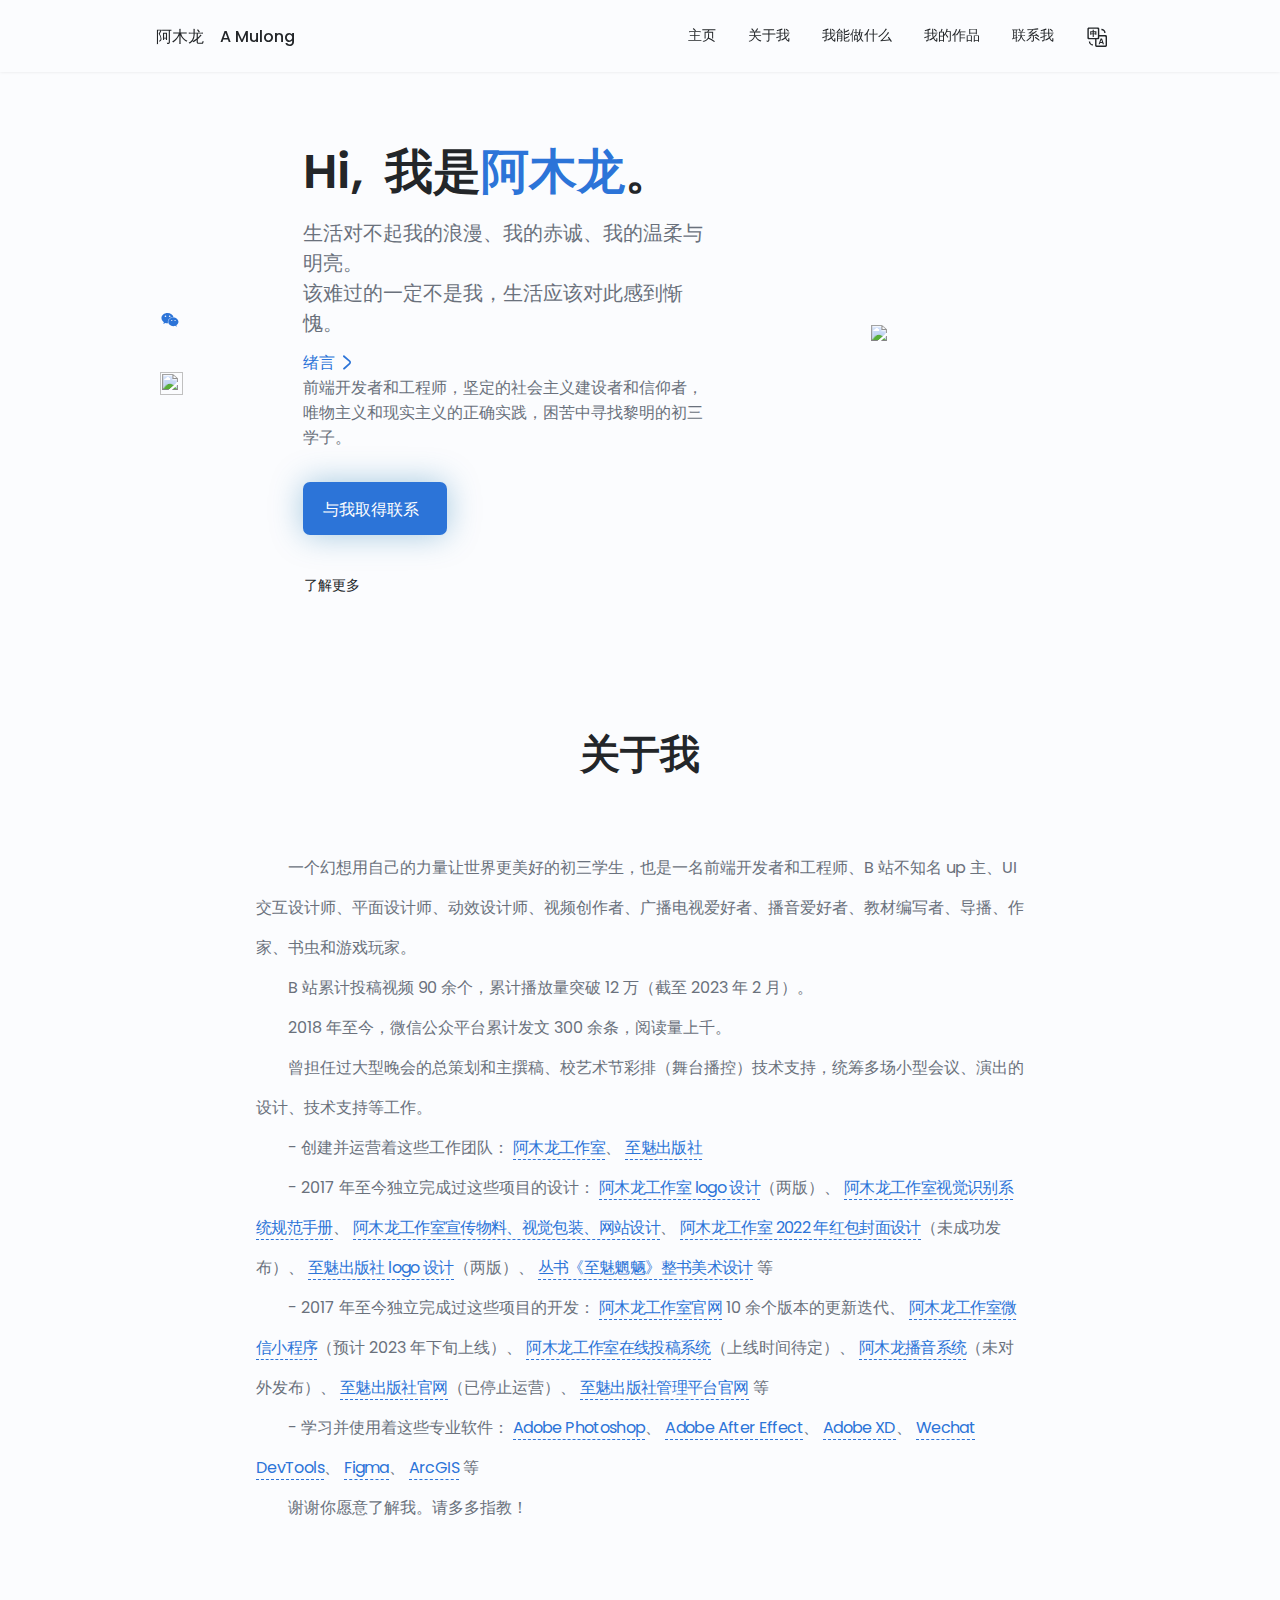
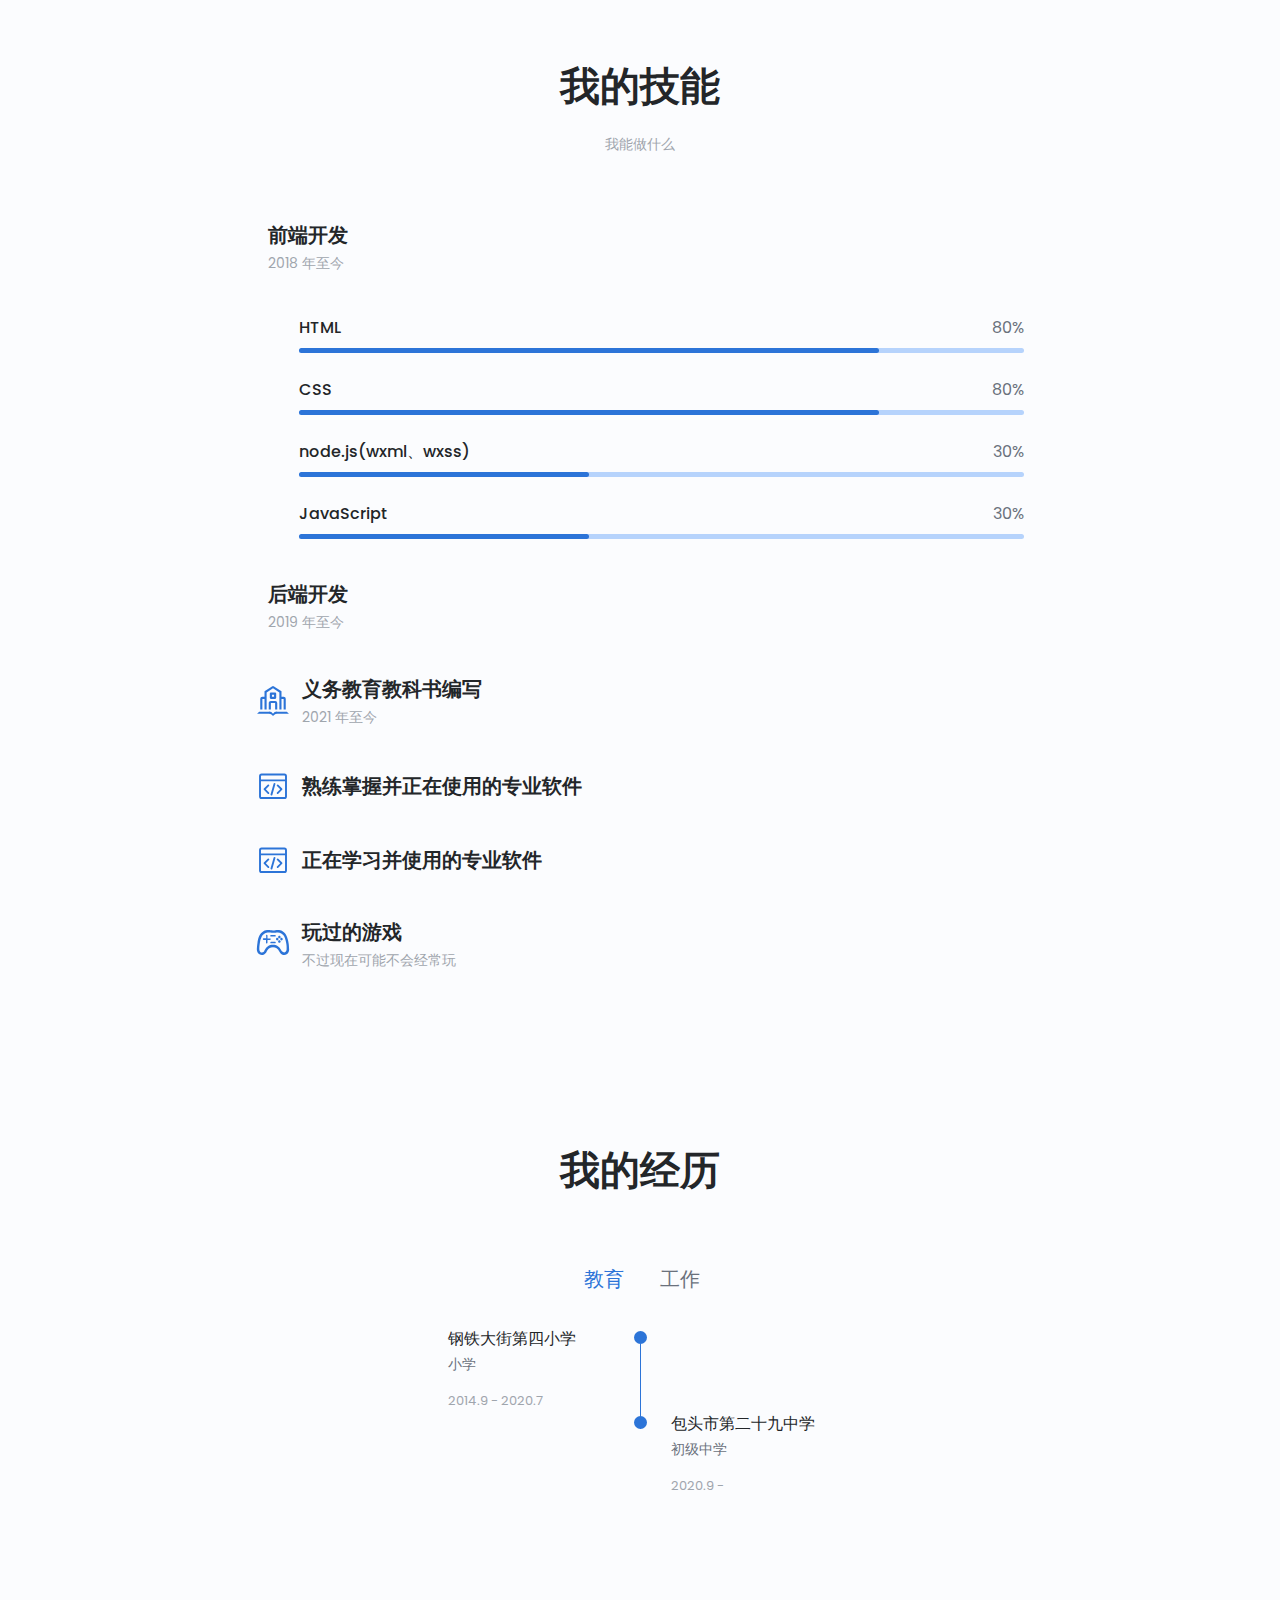
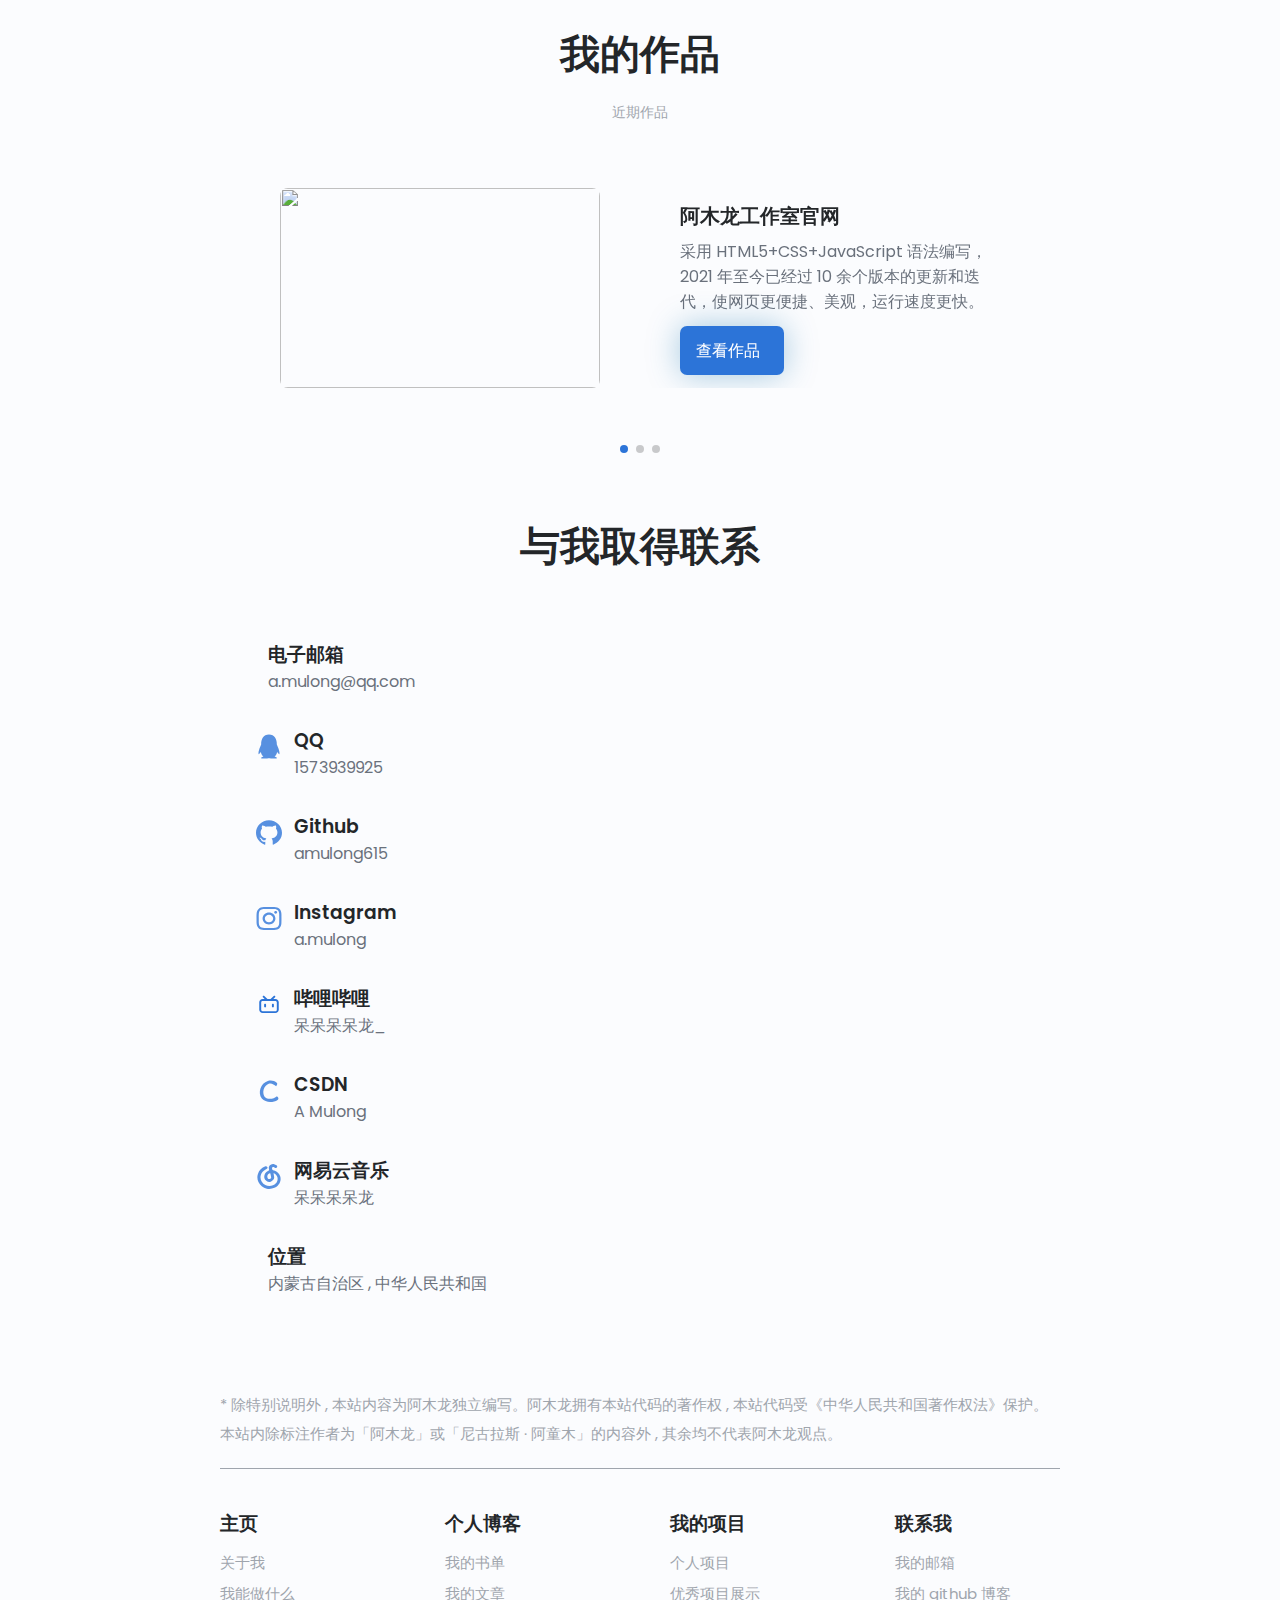
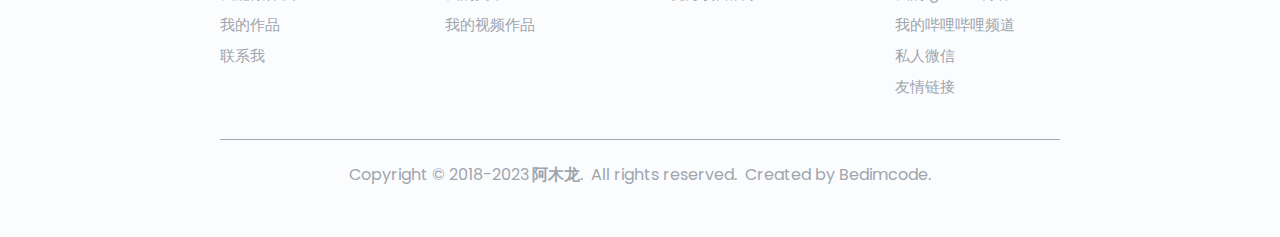
==== commit e51f5d07: "Update index.html" ====
--- a/index.html
+++ b/index.html
@@ -1,30 +1 @@
-<!DOCTYPE html><html lang="en"><head><meta charset="UTF-8" /><meta name="viewport" content="width=device-width, initial-scale=1.0" /><link rel="shortcut icon" type="image/x-icon" href="./assets/img/emo-pig.png" /><link rel="stylesheet" href="https://unicons.iconscout.com/release/v3.0.6/css/line.css"/><link rel="stylesheet" href="./assets/css/swiper-bundle.min.css" /><link rel="stylesheet" href="./assets/css/styles.css" /><link rel="stylesheet" href="https://cdn.bootcdn.net/ajax/libs/font-awesome/6.2.1/css/all.min.css"><link rel="stylesheet" href="https://at.alicdn.com/t/c/font_3900458_82z46p85im.css"/><title>主页 | 阿木龙的个人主站</title></head><body class="dark-theme"><header class="header scroll-header" id="header"><nav class="nav container"><a href="#" class="nav__logo">阿木龙 &nbsp;&nbsp; A Mulong</a><div class="nav__menu" id="nav-menu"><ul class="nav__list grid"><li class="nav__item"><a href="#home" class="nav__link"><i class="uil uil-estate nav__icon"></i><p i18n="home">主页</p></a></li><li class="nav__item"><a href="#about" class="nav__link"><i class="uil uil-user nav__icon"></i><p i18n="about">关于我</p></a></li><li class="nav__item"><a href="#skills" class="nav__link"><i class="uil uil-file-alt nav__icon"></i><p i18n="skills">我能做什么</p></a></li><li class="nav__item"><a href="#portfolio" class="nav__link"><i class="uil uil-scenery nav__icon"></i><p i18n="portfolio">我的作品</p></a></li><li class="nav__item"><a href="#contact" class="nav__link"><i class="uil uil-message nav__icon"></i><p i18n="contact">联系我</p></a></li><li class="nav__item"><div class="nav__link" id="translate" value="en"><svg class="icon nav__icon-svg" aria-hidden="true"><use xlink:href="#icon-fanyi"></use></svg><a class="=nav__link" id="nav__translate">Translate</a></div></li></ul><i class="uil uil-times nav__close" id="nav-close"></i></div><div class="nav__btns"><i class="uil uil-moon change-theme" id="theme-button"></i><div class="nav__toggle" id="nav-toggle"><i class="uil uil-apps"></i></div></div></nav></header><main class="main"><section class="home section" id="home"><div class="home__container container grid"><div class="home__content grid"><div class="home__social"><a href="https://github.com/amulong615" target="_blank" class="home__social-icon"><i class="uil uil-github-alt"></i></a><li class="nav"><a href="" target="_blank" class="home__social-icon"><svg t="1676726984728" class="icon" viewBox="0 0 1024 1024" version="1.1" xmlns="http://www.w3.org/2000/svg" p-id="7249" width="250" height="250"><path d="M664.250054 368.541681c10.015098 0 19.892049 0.732687 29.67281 1.795902-26.647917-122.810047-159.358451-214.077703-310.826188-214.077703-169.353083 0-308.085774 114.232694-308.085774 259.274068 0 83.708494 46.165436 152.460344 123.281791 205.78483l-30.80868 91.730191 107.688651-53.455469c38.558178 7.53665 69.459978 15.308661 107.924012 15.308661 9.66308 0 19.230993-0.470721 28.752858-1.225921-6.025227-20.36584-9.521864-41.723264-9.521864-63.862493C402.328693 476.632491 517.908058 368.541681 664.250054 368.541681zM498.62897 285.87389c23.200398 0 38.557154 15.120372 38.557154 38.061874 0 22.846334-15.356756 38.156018-38.557154 38.156018-23.107277 0-46.260603-15.309684-46.260603-38.156018C452.368366 300.994262 475.522716 285.87389 498.62897 285.87389zM283.016307 362.090758c-23.107277 0-46.402843-15.309684-46.402843-38.156018 0-22.941502 23.295566-38.061874 46.402843-38.061874 23.081695 0 38.46301 15.120372 38.46301 38.061874C321.479317 346.782098 306.098002 362.090758 283.016307 362.090758zM945.448458 606.151333c0-121.888048-123.258255-221.236753-261.683954-221.236753-146.57838 0-262.015505 99.348706-262.015505 221.236753 0 122.06508 115.437126 221.200938 262.015505 221.200938 30.66644 0 61.617359-7.609305 92.423993-15.262612l84.513836 45.786813-23.178909-76.17082C899.379213 735.776599 945.448458 674.90216 945.448458 606.151333zM598.803483 567.994292c-15.332197 0-30.807656-15.096836-30.807656-30.501688 0-15.190981 15.47546-30.477129 30.807656-30.477129 23.295566 0 38.558178 15.286148 38.558178 30.477129C637.361661 552.897456 622.099049 567.994292 598.803483 567.994292zM768.25071 567.994292c-15.213493 0-30.594809-15.096836-30.594809-30.501688 0-15.190981 15.381315-30.477129 30.594809-30.477129 23.107277 0 38.558178 15.286148 38.558178 30.477129C806.808888 552.897456 791.357987 567.994292 768.25071 567.994292z" fill="#2c74d8" p-id="7250"></path></svg></a><ul class="select-ul"><div class="code"><img src="http://amlstudio.hkfree.work/img/wechat-code2023.png"></div></ul></li><a href="https://space.bilibili.com/604139347" target="_blank" class="home__social-icon"><img src="http://amlstudio.hkfree.work/img/bilibili.svg"></a></div><div class="home__img"><image class="home__blob-img" src="http://amlstudio.hkfree.work/img/emoji-pig.png"/></div><div class="home__data"><h1 class="home__title" i18n="home__title">Hi, &nbsp;我是<span class="aml_name" i18n="amulong">阿木龙</span>。</h1><h3 class="home__subtitle" i18n="home__subtitle">生活对不起我的浪漫、我的赤诚、我的温柔与明亮。<br>该难过的一定不是我，生活应该对此感到惭愧。</h3><a href="./assets/pages/introduce.html" target="_blank"><span class="knowmore"><p i18n="xuyan">绪言<svg t="1677306697762" class="icon" viewBox="0 0 1024 1024" version="1.1" xmlns="http://www.w3.org/2000/svg" p-id="2741" width="16" height="16"><path d="M312.888889 995.555556c-17.066667 0-28.444444-5.688889-39.822222-17.066667-22.755556-22.755556-17.066667-56.888889 5.688889-79.644445l364.088888-329.955555c11.377778-11.377778 17.066667-22.755556 17.066667-34.133333 0-11.377778-5.688889-22.755556-17.066667-34.133334L273.066667 187.733333c-22.755556-22.755556-28.444444-56.888889-5.688889-79.644444 22.755556-22.755556 56.888889-28.444444 79.644444-5.688889l364.088889 312.888889c34.133333 28.444444 56.888889 73.955556 56.888889 119.466667s-17.066667 85.333333-51.2 119.466666l-364.088889 329.955556c-11.377778 5.688889-28.444444 11.377778-39.822222 11.377778z" fill="#2c74d8" p-id="2742"></path></svg></p></span></a><p class="home__description" i18n="home__description">前端开发者和工程师，坚定的社会主义建设者和信仰者，唯物主义和现实主义的正确实践，困苦中寻找黎明的初三学子。</p><a href="#contact" class="button button-flex"><span i18n="home__contact">与我取得联系</span><i class="uil uil-message button__icon"></i></a></div></div><div class="home__scroll"><a href="#about" class="home__scroll-button button--flex"><i class="uil uil-mouse-alt-2 home__scroll-mouse"></i><span class="home__scroll-name" i18n="home__scroll-name">了解更多</span><i class="uil uil-arrow-down home__scroll-arrow"></i></a></div></div></section><section class="about section" id="about"><h2 class="section__title" i18n="about__title">关于我</h2><span class="section__subtitle" i18n="about__subtitle"></span><div class="about__container container"><div class="about__data"><p class="introduce-link" style="text-indent: 2em;line-height: 40px;" i18n="about__description"><mark>一个幻想用自己的力量让世界更美好的初三学生，</mark>也是一名前端开发者和工程师、B 站不知名 up 主、UI 交互设计师、平面设计师、动效设计师、视频创作者、广播电视爱好者、播音爱好者、教材编写者、导播、作家、书虫和游戏玩家。</p><p class="introduce-link" style="text-indent: 2em;line-height: 40px;" i18n="about__bilibili">B 站累计投稿视频 90 余个，累计播放量突破 12 万（截至 2023 年 2 月）。</p><p class="introduce-link" style="text-indent: 2em;line-height: 40px;" i18n="about__wechat-mp">2018 年至今，微信公众平台累计发文 300 余条，阅读量上千。</p><p class="introduce-link" style="text-indent: 2em;line-height: 40px;" i18n="about__show">曾担任过大型晚会的总策划和主撰稿、校艺术节彩排（舞台播控）技术支持，统筹多场小型会议、演出的设计、技术支持等工作。</p><p class="introduce-link" style="text-indent: 2em;line-height: 40px;" i18n="about__team">- 创建并运营着这些工作团队：<a href="http://amlstudio.3vfree.cn/" target="_blank">阿木龙工作室</a>、<a href="#">至魅出版社</a></p><p class="introduce-link" style="text-indent: 2em;line-height: 40px;">- 2017 年至今独立完成过这些项目的设计：<a href="#" target="_blank">阿木龙工作室 logo 设计</a>（两版）、<a href="#" target="_blank">阿木龙工作室视觉识别系统规范手册</a>、<a href="#" target="_blank">阿木龙工作室宣传物料、视觉包装、网站设计</a>、<a href="#" target="_blank">阿木龙工作室 2022 年红包封面设计</a>（未成功发布）、<a href="#" target="_blank">至魅出版社 logo 设计</a>（两版）、<a href="#" target="_blank">丛书《至魅魍魉》整书美术设计</a> 等</p><p class="introduce-link" style="text-indent: 2em;line-height: 40px;">- 2017 年至今独立完成过这些项目的开发：<a href="http://amlstudio.3vfree.cn/">阿木龙工作室官网</a> 10 余个版本的更新迭代、<a href="http://amlstudio.3vfree.cn/">阿木龙工作室微信小程序</a>（预计 2023 年下旬上线）、<a href="http://amlstudio.3vfree.cn/">阿木龙工作室在线投稿系统</a>（上线时间待定）、<a href="#">阿木龙播音系统</a>（未对外发布）、<a href="#">至魅出版社官网</a>（已停止运营）、<a href="http://www.mzmjs-3.icoc.me/">至魅出版社管理平台官网</a> 等</p><p class="introduce-link" style="text-indent: 2em;line-height: 40px;">- 学习并使用着这些专业软件：<a href="#">Adobe Photoshop</a>、<a href="#">Adobe After Effect</a>、<a href="#">Adobe XD</a>、<a href="#">Wechat DevTools</a>、<a href="#">Figma</a>、<a href="#">ArcGIS</a> 等</p><p class="introduce-link" style="text-indent: 2em;line-height: 40px;" i18n="thanksforyou">谢谢你愿意了解我。请多多指教！</p></div></div></section><section class="skills section" id="skills"><h2 class="section__title" i18n="skills__title">我的技能</h2><span class="section__subtitle" i18n="skills__subtitle">我能做什么</span><div class="skills__container container grid"><div><div class="skills__content skills__open"><div class="skills__header"><i class="uil uil-brackets-curly skills__icon"></i><div><h1 class="skills__title" i18n="skills__title1">前端开发</h1><span class="skills__subtitle" i18n="skills__years">2018 年至今</span></div><i class="uil uil-angle-down skills__arrow"></i></div><div class="skills__list grid"><div class="skills__data"><div class="skills__titles"><h3 class="skills__name">HTML</h3><span class="skills__number">80%</span></div><div class="skills__bar"><div class="skills__percentage skills__html"></div></div></div><div class="skills__data"><div class="skills__titles"><h3 class="skills__name">CSS</h3><span class="skills__number">80%</span></div><div class="skills__bar"><div class="skills__percentage skills__css"></div></div></div><div class="skills__data"><div class="skills__titles"><h3 class="skills__name">node.js(wxml、wxss)</h3><span class="skills__number">30%</span></div><div class="skills__bar"><div class="skills__percentage skills__nodejs"></div></div></div><div class="skills__data"><div class="skills__titles"><h3 class="skills__name">JavaScript</h3><span class="skills__number">30%</span></div><div class="skills__bar"><div class="skills__percentage skills__nodejs"></div></div></div></div></div><div class="skills__content skills__close"><div class="skills__header"><i class="uil uil-server-network skills__icon"></i><div><h1 class="skills__title" i18n="skills__title2">后端开发</h1><span class="skills__subtitle" i18n="skills__years2">2019 年至今</span></div><i class="uil uil-angle-down skills__arrow"></i></div><div class="skills__list grid"><div class="skills__data"><div class="skills__titles"><h3 class="skills__name">Python</h3><span class="skills__number">20%</span></div><div class="skills__bar"><div class="skills__percentage skills__python"></div></div></div></div></div><div class="skills__content skills__close"><div class="skills__header"><img src="./assets/img/textbook.svg" alt=""><div><h1 class="skills__title" i18n="skills__title3">义务教育教科书编写</h1><span class="skills__subtitle" i18n="skills__years3">2021 年至今</span></div><i class="uil uil-angle-down skills__arrow"></i></div><div class="skills__list grid"><div class="skills__data"><div class="skills__titles"><h3 class="skills__name" i18n="textbook-Chinese">义务教育教科书 语文（2022版）</h3><span class="skills__subtitle">2022.6 -</span><span class="skills__number" i18n="comingsoon">即将完成</span></div><div class="skills__bar"><div class="skills__percentage skills__textbook-Chinese"></div></div></div><div class="skills__data"><div class="skills__titles"><h3 class="skills__name" i18n="textbook-Politics">义务教育教科书 道德与法治（2023版）</h3><span class="skills__subtitle">2022.11 -</span><span class="skills__number">30%</span></div><div class="skills__bar"><div class="skills__percentage skills__textbook-Politics"></div></div></div><div class="skills__data"><div class="skills__titles"><h3 class="skills__name" i18n="textbook-geography">义务教育教科书 地理（内蒙古自治区)</h3><span class="skills__subtitle">2022.3 -</span><span class="skills__number">10%</span></div><div class="skills__bar"><div class="skills__percentage skills__textbook-geography"></div></div></div><div class="skills__data"><div class="skills__titles"><h3 class="skills__name" i18n="textbook-history">义务教育教科书 历史（2023版）</h3><span class="skills__subtitle">2022.11 -</span><span class="skills__number">10%</span></div><div class="skills__bar"><div class="skills__percentage skills__textbook-history"></div></div></div><div class="skills__data"><div class="skills__titles"><h3 class="skills__name" i18n="textbook-English">义务教育教科书 英语（2022版）</h3><span class="skills__subtitle">2022.8 -</span><span class="skills__number">10%</span></div><div class="skills__bar"><div class="skills__percentage skills__textbook-English"></div></div></div><div class="skills__data"><div class="skills__titles"><h3 class="skills__name" i18n="textbook-law">义务教育教科书 法律与生活</h3><span class="skills__subtitle">2022.11 -</span><span class="skills__number">10%</span></div><div class="skills__bar"><div class="skills__percentage skills__textbook-law"></div></div></div></div></div><div class="skills__content skills__close"><div class="skills__header"><img src="./assets/img/ruanjian.svg" alt=""><div><h1 class="skills__title" i18n="skills__title4">熟练掌握并正在使用的专业软件</h1></div><i class="uil uil-angle-down skills__arrow"></i></div><div class="skills__list grid"><div class="skills__data"><div class="skills__titles"><h3 class="skills__name">Adobe Acrobat</h3><span class="skills__number" i18n="comingsoon">95%</span></div><div class="skills__bar"><div class="skills__percentage skills__canuse"></div></div></div><div class="skills__data"><div class="skills__titles"><h3 class="skills__name">Adobe Illustrator 2021</h3><span class="skills__number">95%</span></div><div class="skills__bar"><div class="skills__percentage skills__canuse"></div></div></div><div class="skills__data"><div class="skills__titles"><h3 class="skills__name">Adobe Audition 2020</h3><span class="skills__number">95%</span></div><div class="skills__bar"><div class="skills__percentage skills__canuse"></div></div></div><div class="skills__data"><div class="skills__titles"><h3 class="skills__name">Adobe Premiere Pro 2020</h3><span class="skills__number">95%</span></div><div class="skills__bar"><div class="skills__percentage skills__canuse"></div></div></div><div class="skills__data"><div class="skills__titles"><h3 class="skills__name">Visual Studio Code</h3><span class="skills__number">80%</span></div><div class="skills__bar"><div class="skills__percentage skills__80"></div></div></div><div class="skills__data"><div class="skills__titles"><h3 class="skills__name">Arctime Pro</h3><span class="skills__number">80%</span></div><div class="skills__bar"><div class="skills__percentage skills__80"></div></div></div><div class="skills__data"><div class="skills__titles"><h3 class="skills__name">vMix</h3><span class="skills__number">80%</span></div><div class="skills__bar"><div class="skills__percentage skills__80"></div></div></div><div class="skills__data"><div class="skills__titles"><h3 class="skills__name">Adobe InDesign 2021</h3><span class="skills__number">60%</span></div><div class="skills__bar"><div class="skills__percentage skills__canuse_indesign"></div></div></div><a href="#contact" class="talkwithme"><p style="text-align: right;color: var(--text-color-light);" i18n="talkwithme">与我交流软件的使用>>></p></a></div></div><div class="skills__content skills__close"><div class="skills__header"><img src="./assets/img/ruanjian.svg" alt=""><div><h1 class="skills__title" i18n="skills__title6">正在学习并使用的专业软件</h1></div><i class="uil uil-angle-down skills__arrow"></i></div><div class="skills__list grid"><div class="skills__data"><div class="skills__titles"><h3 class="skills__name">Adobe Photoshop</h3><span class="skills__number" i18n="comingsoon">60%</span></div><div class="skills__bar"><div class="skills__percentage skills__60"></div></div></div><div class="skills__data"><div class="skills__titles"><h3 class="skills__name">Adobe After Effect</h3><span class="skills__number">45%</span></div><div class="skills__bar"><div class="skills__percentage skills__45"></div></div></div><div class="skills__data"><div class="skills__titles"><h3 class="skills__name">Wechat DevTools</h3><span class="skills__number">45%</span></div><div class="skills__bar"><div class="skills__percentage skills__45"></div></div></div><div class="skills__data"><div class="skills__titles"><h3 class="skills__name">Figma</h3><span class="skills__number">35%</span></div><div class="skills__bar"><div class="skills__percentage skills__35"></div></div></div><div class="skills__data"><div class="skills__titles"><h3 class="skills__name">Adobe XD</h3><span class="skills__number">35%</span></div><div class="skills__bar"><div class="skills__percentage skills__35"></div></div></div><div class="skills__data"><div class="skills__titles"><h3 class="skills__name">ArcGIS</h3><span class="skills__number">20%</span></div><div class="skills__bar"><div class="skills__percentage skills__20"></div></div></div><a href="#contact" class="talkwithme"><p style="text-align: right;
-              color: var(--text-color-light);" i18n="talkwithme">与我交流软件的使用>>></p></a></div></div><div class="skills__content skills__close"><div class="skills__header"><img src="./assets/img/game.svg" alt=""><div><h1 class="skills__title" i18n="skills__title5">玩过的游戏</h1><span class="skills__subtitle" i18n="skills__years5">不过现在可能不会经常玩</span></div><i class="uil uil-angle-down skills__arrow"></i></div><div class="skills__list grid"><div class="skills__data"><div class="skills__titles"><h3 class="skills__name" i18n="hpjy">和平精英</h3><span class="skills__number" i18n="high_dw">最高段位：超级王牌 ★ 4</span></div><div class="skills__bar"><div class="skills__percentage skills__textbook-Chinese"></div></div></div><div class="skills__data"><div class="skills__titles"><h3 class="skills__name" i18n="yqqs">元气骑士</h3><span class="skills__number"></span></div><div class="skills__bar"><div class="skills__percentage skills__textbook-Politics"></div></div></div><div class="skills__data"><div class="skills__titles"><h3 class="skills__name" i18n="lmjx">黎明觉醒：生机</h3><span class="skills__number" i18n="2023new">2023 年新开服</span></div><div class="skills__bar"><div class="skills__percentage skills__textbook-Politics"></div></div></div><div class="skills__data"><div class="skills__titles"><h3 class="skills__name" i18n="dwrg">第五人格（已退游）</h3><span class="skills__subtitle"></span><span class="skills__number"></span></div><div class="skills__bar"><div class="skills__percentage skills__20"></div></div></div><div class="skills__data"><div class="skills__titles"><h3 class="skills__name" i18n="wdsj">我的世界（已退游）</h3><span class="skills__subtitle"></span><span class="skills__number"></span></div><div class="skills__bar"><div class="skills__percentage skills__20"></div></div></div><a href="#contact" class="playwithme"><p style="text-align: right;
-                              color: var(--text-color-light);" i18n="playwithme">邀我一起开黑>>></p></a></div></div></div></div></section><section class="qualification section"><h2 class="section__title" i18n="qualification__title">我的经历</h2><span class="section__subtitle" i18n="qualification__subtitle"></span><div class="qualification__container container"><div class="qualification__tabs"><div
-              class="qualification__button button--flex qualification__active"
-              data-target="#education"
-            ><i class="uil uil-graduation-cap qualification__icon"></i><span i18n="education">教育</span></div><div class="qualification__button button--flex" data-target="#work"><i class="uil uil-briefcase-alt qualification__icon"></i><span i18n="work">工作</span></div></div><div class="qualification__sections"><div
-              class="qualification__content qualification__active"
-              data-content
-              id="education"
-            ><div class="qualification__data"><div><h3 class="qualification__title" i18n="qualification1__title">钢铁大街第四小学</h3><span class="qualification__subtitle" i18n="qualification1__subtitle">小学</span><div class="qualification__calendar"><i class="uil uil-calendar-alt"></i>
-                    2014.9 - 2020.7
-                  </div></div><div><span class="qualification__rounder"></span><span class="qualification__line"></span></div></div><div class="qualification__data"><div></div><div><span class="qualification__rounder"></span></div><div><h3 class="qualification__title" i18n="qualification2__title">包头市第二十九中学</h3><span class="qualification__subtitle" i18n="qualification2__subtitle">初级中学</span><div class="qualification__calendar"><i class="uil uil-calendar-alt"></i>
-                    2020.9 -
-                  </div></div></div></div><div class="qualification__content" data-content id="work"><div class="qualification__data"><div></div><div><span class="qualification__rounder"></span></div><div><h3 class="qualification__title" i18n="qualification4__title">
-                    还没有工作经历呢~
-                  </h3><span class="qualification__subtitle" i18n="qualification4__subtitle"></span><div class="qualification__calendar"><i class="uil uil-calendar-alt"></i>
-                    2023
-                  </div></div></div></div></div></div></section><section class="portfolio section" id="portfolio"><h2 class="section__title" i18n="portfolio__title">我的作品</h2><span class="section__subtitle" i18n="portfolio__subtitle">近期作品</span><div class="portfolio__container container swiper-container"><div class="swiper-wrapper"><div class="portfolio__content grid swiper-slide"><img src="http://amlstudio.hkfree.work/img/amlstudio-website.png" alt="" class="portfolio__img"/><div class="portfolio_"><h3 class="portfolio__title" i18n="portfolio1__title">阿木龙工作室官网</h3><p class="portfolio__description" i18n="portfolio1__description">
-                  采用 HTML5+CSS+JavaScript 语法编写，2021 年至今已经过 10 余个版本的更新和迭代，使网页更便捷、美观，运行速度更快。
-                </p><a href="http://amlstudio.3vfree.cn" target="_blank" class="button button--flex button--small portfolio__button" i18n="havealook">查看作品
-                  <i class="uil uil-arrow-right button__icon"></i></a></div></div><div class="portfolio__content grid swiper-slide"><img src="http://amlstudio.hkfree.work/img/amlweb.png" alt="" class="portfolio__img"/><div class="portfolio_"><h3 class="portfolio__title" i18n="portfolio2__title">阿木龙的个人主站</h3><p class="portfolio__description" i18n="portfolio2__description">采用 HTML5+CSS+JavaScript 语法编写，响应式布局，适配多种设备，具有UI组件和动画交互。</p><a href="index.html" target="_blank" class="button button--flex button--small portfolio__button" i18n="havealook">查看作品
-                  <i class="uil uil-arrow-right button__icon"></i></a></div></div><div class="portfolio__content grid swiper-slide"><img src="http://amlstudio.hkfree.work/img/jksbx.png" alt="" class="portfolio__img"/><div class="portfolio_"><h3 class="portfolio__title" i18n="textbook-Chinese">义务教育教科书 语文（2022版）</h3><p class="portfolio__description" i18n="portfolio3__description">
-                  依据《义务教育课程标准（2022年版）》和现行义务教育教科书修订编写。
-                </p><a href="" class="button button--flex button--small portfolio__button" onclick="alert('还没做好呢(～￣▽￣)～')" i18n="havealook">查看作品
-                  <i class="uil uil-arrow-right button__icon"></i></a></div></div></div><div class="swiper-button-next"><i class="uil uil-angle-right-b swiper-portfolio-icon"></i></div><div class="swiper-button-prev"><i class="uil uil-angle-left-b swiper-portfolio-icon"></i></div><div class="swiper-pagination"></div></div></section><section class="contact section" id="contact"><h2 class="section__title" i18n="contact__title">与我取得联系</h2><span class="section__subtitle" i18n="contact__subtitle"></span><div class="contact__container container grid"><div><div class="contact__information"><i class="uil uil-envelope contact__icon"></i><div><h3 class="contact__title" i18n="email">电子邮箱</h3><span class="contatc__subtitle" i18n="email__address"><a href="mailto:a.mulong@qq.com" style="color: #6A717c">a.mulong@qq.com</a></span></div></div><div class="contact__information"><img src="./assets/img/qq.svg" alt=""><div><h3 class="contact__title">QQ</h3><span class="contatc__subtitle">1573939925</span></div></div><div class="contact__information"><img src="./assets/img/github.svg" alt=""><div><h3 class="contact__title">Github</h3><span class="contatc__subtitle"><a href="https://github.com/amulong615" style="color: #6A717c">amulong615</a></span></div></div><div class="contact__information"><img src="./assets/img/instagram.svg" alt=""><div><h3 class="contact__title">Instagram</h3><span class="contatc__subtitle">a.mulong</span></div></div><div class="contact__information"><img src="./assets/img/bilibili.svg" alt=""><div><h3 class="contact__title" i18n="bilibili">哔哩哔哩</h3><span class="contatc__subtitle"><a href="https://space.bilibili.com/604139347" style="color: #6A717c">呆呆呆呆龙_</a></span></div></div><div class="contact__information"><img src="./assets/img/csdn.svg" alt=""><div><h3 class="contact__title">CSDN</h3><span class="contatc__subtitle"><a href="https://blog.csdn.net/weixin_41620595" style="color: #6A717c">A Mulong</a></span></div></div><div class="contact__information"><img src="./assets/img/music163.svg" alt=""><div><h3 class="contact__title" i18n="music163">网易云音乐</h3><span class="contatc__subtitle"><a href="https://music.163.com/#/user/home?id=1782380049" style="color: #6A717c">呆呆呆呆龙</a></span></div></div><div class="contact__information"><i class="uil uil-map-marker contact__icon"></i><div><h3 class="contact__title" i18n="location">位置</h3><span class="contatc__subtitle" i18n="location__detail">内蒙古自治区 , 中华人民共和国</span></div></div></div></div></section><!--
-      <section class="addwechat"><div class="addwechat"><a href="./assets/pages/my-wechat.html" class="talkwithme"><p style="text-align: right;
-            color: var(--text-color-light);margin-right: 240px;" i18n="addwechat">有一个紧迫的话题？<span style="color: var(--first-color);">添加微信 >>></span></p></a></div></section></main>
-
-  --><div class="footer" id="footer"><div class="jiaozhu"><div class="jiaozhu-text"><p i18n="banquansm">* 除特别说明外 , 本站内容为阿木龙独立编写。阿木龙拥有本站代码的著作权 , 本站代码受《中华人民共和国著作权法》保护。<br />
-        本站内除标注作者为「阿木龙」或「尼古拉斯 · 阿童木」的内容外 , 其余均不代表阿木龙观点。</p></div></div><ul><li class="footer-item"><div class="title"><h3 i18n="home">主页</h3></div><div class="content"><a href="#about" i18n="about">关于我</a></div><div class="content"><a href="#skills" i18n="skills">我能做什么</a></div><div class="content"><a href="#portfolio" i18n="portfolio">我的作品</a></div><div class="content"><a href="#contact" i18n="contact"">联系我</a></div></li><li class="footer-item"><div class="title"><h3 i18n="blog">个人博客</h3></div><div class="content"><a href="./assets/pages/books.html" target="_blank" i18n="book-list">我的书单</a></div><div class="content"><a href="./assets/posts/posts.html" target="_blank" i18n="myposts">我的文章</a></div><div class="content"><a href="./assets/posts/video.html" target="_blank" i18n="myvideo">我的视频作品</a></div></li><li class="footer-item"><div class="title"><h3 i18n="projects">我的项目</h3></div><div class="content"><a href="./assets/pages/my-projects.html" target="_blank" i18n="p-projects">个人项目</a></div><div class="content"><a href="./assets/pages/great-projects.html" target="_blank" i18n="g-projects">优秀项目展示</a></div></li><li class="footer-item"><div class="title"><h3 i18n="contact">联系我</h3></div><div class="content"><a href="mailto:a.mulong@qq.com" target="_blank" i18n="myemail">我的邮箱</a></div><div class="content"><a href="https://github.com/amulong615" target="_blank" i18n="mygithub">我的 github 博客</a></div><div class="content"><a href="https://space.bilibili.com/604139347" target="_blank" i18n="mybilibili">我的哔哩哔哩频道</a></div><div class="content"><a href="./assets/pages/my-wechat.html" target="_blank" i18n="mywechat">私人微信</a></div><div class="content"><a href="./assets/pages/friends.html" target="_blank" i18n="friendlink">友情链接</a></div></li></ul><div class="copyright"><span class="footer__copy">Copyright&nbsp;&#169;&nbsp;2018-2023<strong i18n="name">&nbsp;阿木龙</strong>.&nbsp; All rights reserved.&nbsp;&nbsp;Created by <a class="footer__copy" href="https://www.youtube.com/c/Bedimcode" target="_blank">Bedimcode.</a></span></div></div><a href="#" class="scrollup" id="scroll-up"><i class="uil uil-arrow-up scrollup__icon"></i></a><script src="./assets/js/swiper-bundle.min.js"></script><script src="./assets/js/iconfont.js"></script><script src="https://apps.bdimg.com/libs/jquery/2.1.4/jquery.min.js"></script><script src="./assets/js/jquery.i18n.min.js"></script><script src="./assets/js/main.js"></script><script src="./assets/js/cn-en-translate.js"></script><script src="./assets/js/underline.js"></script></body></html>
+<!DOCTYPE html><html lang="en"> <head> <meta charset="UTF-8" /> <meta name="viewport" content="width=device-width, initial-scale=1.0" /> <link rel="shortcut icon" type="image/x-icon" href="./assets/img/emo-pig.png" /> <!--==================== UNICONS 图标====================--> <link rel="stylesheet" href="https://unicons.iconscout.com/release/v3.0.6/css/line.css"/> <!--==================== SWIPER CSS ====================--> <link rel="stylesheet" href="./assets/css/swiper-bundle.min.css" /> <!--==================== CSS ====================--> <link rel="stylesheet" href="./assets/css/styles.css" /> <link rel="stylesheet" href="https://cdn.bootcdn.net/ajax/libs/font-awesome/6.2.1/css/all.min.css"> <!-- iconfont font class 方式引用图标 --> <link rel="stylesheet" href="https://at.alicdn.com/t/c/font_3900458_82z46p85im.css"/> <title>主页 | 阿木龙的个人主站</title> </head> <body><!--==================== HEADER ====================--> <header class="header scroll-header" id="header"> <nav class="nav container"> <a href="#" class="nav__logo">阿木龙 &nbsp;&nbsp; A Mulong</a> <div class="nav__menu" id="nav-menu"> <ul class="nav__list grid"> <li class="nav__item"> <a href="#home" class="nav__link"> <i class="uil uil-estate nav__icon"></i> <p i18n="home">主页</p> </a> </li> <li class="nav__item"> <a href="#about" class="nav__link"> <i class="uil uil-user nav__icon"></i> <p i18n="about">关于我</p> </a> </li> <li class="nav__item"> <a href="#skills" class="nav__link"> <i class="uil uil-file-alt nav__icon"></i> <p i18n="skills">我能做什么</p> </a> </li> <li class="nav__item"> <a href="#portfolio" class="nav__link"> <i class="uil uil-scenery nav__icon"></i> <p i18n="portfolio">我的作品</p> </a> </li> <li class="nav__item"> <a href="#contact" class="nav__link"> <i class="uil uil-message nav__icon"></i> <p i18n="contact">联系我</p> </a> </li> <li class="nav__item"> <div class="nav__link" id="translate" value="en"> <svg class="icon nav__icon-svg" aria-hidden="true"> <use xlink:href="#icon-fanyi"></use> </svg> <a class="=nav__link" id="nav__translate">Translate</a> </div> </li> </ul> <i class="uil uil-times nav__close" id="nav-close"></i> </div> <div class="nav__btns"> <i class="uil uil-moon change-theme" id="theme-button"></i> <div class="nav__toggle" id="nav-toggle"> <i class="uil uil-apps"></i> </div> </div> </nav> </header> <!--==================== MAIN ====================--> <main class="main"> <!--==================== HOME ====================--> <section class="home section" id="home"> <div class="home__container container grid"> <div class="home__content grid"> <div class="home__social"> <a href="https://github.com/amulong615" target="_blank" class="home__social-icon"> <i class="uil uil-github-alt"></i> </a> <li class="nav"> <a href="" target="_blank" class="home__social-icon"> <svg t="1676726984728" class="icon" viewBox="0 0 1024 1024" version="1.1" xmlns="http://www.w3.org/2000/svg" p-id="7249" width="250" height="250"><path d="M664.250054 368.541681c10.015098 0 19.892049 0.732687 29.67281 1.795902-26.647917-122.810047-159.358451-214.077703-310.826188-214.077703-169.353083 0-308.085774 114.232694-308.085774 259.274068 0 83.708494 46.165436 152.460344 123.281791 205.78483l-30.80868 91.730191 107.688651-53.455469c38.558178 7.53665 69.459978 15.308661 107.924012 15.308661 9.66308 0 19.230993-0.470721 28.752858-1.225921-6.025227-20.36584-9.521864-41.723264-9.521864-63.862493C402.328693 476.632491 517.908058 368.541681 664.250054 368.541681zM498.62897 285.87389c23.200398 0 38.557154 15.120372 38.557154 38.061874 0 22.846334-15.356756 38.156018-38.557154 38.156018-23.107277 0-46.260603-15.309684-46.260603-38.156018C452.368366 300.994262 475.522716 285.87389 498.62897 285.87389zM283.016307 362.090758c-23.107277 0-46.402843-15.309684-46.402843-38.156018 0-22.941502 23.295566-38.061874 46.402843-38.061874 23.081695 0 38.46301 15.120372 38.46301 38.061874C321.479317 346.782098 306.098002 362.090758 283.016307 362.090758zM945.448458 606.151333c0-121.888048-123.258255-221.236753-261.683954-221.236753-146.57838 0-262.015505 99.348706-262.015505 221.236753 0 122.06508 115.437126 221.200938 262.015505 221.200938 30.66644 0 61.617359-7.609305 92.423993-15.262612l84.513836 45.786813-23.178909-76.17082C899.379213 735.776599 945.448458 674.90216 945.448458 606.151333zM598.803483 567.994292c-15.332197 0-30.807656-15.096836-30.807656-30.501688 0-15.190981 15.47546-30.477129 30.807656-30.477129 23.295566 0 38.558178 15.286148 38.558178 30.477129C637.361661 552.897456 622.099049 567.994292 598.803483 567.994292zM768.25071 567.994292c-15.213493 0-30.594809-15.096836-30.594809-30.501688 0-15.190981 15.381315-30.477129 30.594809-30.477129 23.107277 0 38.558178 15.286148 38.558178 30.477129C806.808888 552.897456 791.357987 567.994292 768.25071 567.994292z" fill="#2c74d8" p-id="7250"></path></svg> </a> <ul class="select-ul"> <div class="code"><img src="http://amlstudio.hkfree.work/img/wechat-code2023.png"></div> </ul> </li> <a href="https://space.bilibili.com/604139347" target="_blank" class="home__social-icon"> <img src="http://amlstudio.hkfree.work/img/bilibili.svg"> </a> </div> <div class="home__img"> <image class="home__blob-img" src="http://amlstudio.hkfree.work/img/emoji-pig.png"/> </div> <div class="home__data"> <h1 class="home__title" i18n="home__title"> Hi, &nbsp;我是<span class="aml_name" i18n="amulong">阿木龙</span>。 </h1> <h3 class="home__subtitle" i18n="home__subtitle"> 生活对不起我的浪漫、我的赤诚、我的温柔与明亮。<br> 该难过的一定不是我，生活应该对此感到惭愧。 <!-- 一个幻想用自己的力量让第四次科技革命更快到来的初三学生。 --> </h3> <a href="./assets/pages/introduce.html" target="_blank"> <span class="knowmore"><p i18n="xuyan">绪言 <svg t="1677306697762" class="icon" viewBox="0 0 1024 1024" version="1.1" xmlns="http://www.w3.org/2000/svg" p-id="2741" width="16" height="16"><path d="M312.888889 995.555556c-17.066667 0-28.444444-5.688889-39.822222-17.066667-22.755556-22.755556-17.066667-56.888889 5.688889-79.644445l364.088888-329.955555c11.377778-11.377778 17.066667-22.755556 17.066667-34.133333 0-11.377778-5.688889-22.755556-17.066667-34.133334L273.066667 187.733333c-22.755556-22.755556-28.444444-56.888889-5.688889-79.644444 22.755556-22.755556 56.888889-28.444444 79.644444-5.688889l364.088889 312.888889c34.133333 28.444444 56.888889 73.955556 56.888889 119.466667s-17.066667 85.333333-51.2 119.466666l-364.088889 329.955556c-11.377778 5.688889-28.444444 11.377778-39.822222 11.377778z" fill="#2c74d8" p-id="2742"></path></svg> </p> </span> </a> <p class="home__description" i18n="home__description"> 前端开发者和工程师，坚定的社会主义建设者和信仰者，唯物主义和现实主义的正确实践，困苦中寻找黎明的初三学子。 </p> <a href="#contact" class="button button-flex"> <span i18n="home__contact">与我取得联系</span> <i class="uil uil-message button__icon"></i> </a> </div> </div> <div class="home__scroll"> <a href="#about" class="home__scroll-button button--flex"> <i class="uil uil-mouse-alt-2 home__scroll-mouse"></i> <span class="home__scroll-name" i18n="home__scroll-name">了解更多</span> <i class="uil uil-arrow-down home__scroll-arrow"></i> </a> </div> </div> </section> <!--==================== ABOUT ====================--> <section class="about section" id="about"> <h2 class="section__title" i18n="about__title">关于我</h2> <span class="section__subtitle" i18n="about__subtitle"> </span> <div class="about__container container"> <div class="about__data"> <p class="introduce-link" style="text-indent: 2em;line-height: 40px;" i18n="about__description"><mark>一个幻想用自己的力量让世界更美好的初三学生，</mark>也是一名前端开发者和工程师、B 站不知名 up 主、UI 交互设计师、平面设计师、动效设计师、视频创作者、广播电视爱好者、播音爱好者、教材编写者、导播、作家、书虫和游戏玩家。</p> <p class="introduce-link" style="text-indent: 2em;line-height: 40px;" i18n="about__bilibili">B 站累计投稿视频 90 余个，累计播放量突破 12 万（截至 2023 年 2 月）。</p> <p class="introduce-link" style="text-indent: 2em;line-height: 40px;" i18n="about__wechat-mp">2018 年至今，微信公众平台累计发文 300 余条，阅读量上千。</p> <p class="introduce-link" style="text-indent: 2em;line-height: 40px;" i18n="about__show">曾担任过大型晚会的总策划和主撰稿、校艺术节彩排（舞台播控）技术支持，统筹多场小型会议、演出的设计、技术支持等工作。</p> <p class="introduce-link" style="text-indent: 2em;line-height: 40px;" i18n="about__team">- 创建并运营着这些工作团队： <a href="http://amlstudio.3vfree.cn/" target="_blank">阿木龙工作室</a>、 <a href="#">至魅出版社</a> </p> <p class="introduce-link" style="text-indent: 2em;line-height: 40px;">- 2017 年至今独立完成过这些项目的设计： <a href="#" target="_blank">阿木龙工作室 logo 设计</a>（两版）、 <a href="#" target="_blank">阿木龙工作室视觉识别系统规范手册</a>、 <a href="#" target="_blank">阿木龙工作室宣传物料、视觉包装、网站设计</a>、 <a href="#" target="_blank">阿木龙工作室 2022 年红包封面设计</a>（未成功发布）、 <a href="#" target="_blank">至魅出版社 logo 设计</a>（两版）、 <a href="#" target="_blank">丛书《至魅魍魉》整书美术设计</a> 等 </p> <p class="introduce-link" style="text-indent: 2em;line-height: 40px;">- 2017 年至今独立完成过这些项目的开发： <a href="http://amlstudio.3vfree.cn/">阿木龙工作室官网</a> 10 余个版本的更新迭代、 <a href="http://amlstudio.3vfree.cn/">阿木龙工作室微信小程序</a>（预计 2023 年下旬上线）、 <a href="http://amlstudio.3vfree.cn/">阿木龙工作室在线投稿系统</a>（上线时间待定）、 <a href="#">阿木龙播音系统</a>（未对外发布）、 <a href="#">至魅出版社官网</a>（已停止运营）、 <a href="http://www.mzmjs-3.icoc.me/">至魅出版社管理平台官网</a> 等 </p> <p class="introduce-link" style="text-indent: 2em;line-height: 40px;">- 学习并使用着这些专业软件： <a href="#">Adobe Photoshop</a>、 <a href="#">Adobe After Effect</a>、 <a href="#">Adobe XD</a>、 <a href="#">Wechat DevTools</a>、 <a href="#">Figma</a>、 <a href="#">ArcGIS</a> 等 </p> <p class="introduce-link" style="text-indent: 2em;line-height: 40px;" i18n="thanksforyou">谢谢你愿意了解我。请多多指教！</p> </div> </div> </section> <!--==================== SKILLS ====================--> <section class="skills section" id="skills"> <h2 class="section__title" i18n="skills__title">我的技能</h2> <span class="section__subtitle" i18n="skills__subtitle">我能做什么</span> <div class="skills__container container grid"> <div> <!--==================== SKILLS 1 ====================--> <div class="skills__content skills__open"> <div class="skills__header"> <i class="uil uil-brackets-curly skills__icon"></i> <div> <h1 class="skills__title" i18n="skills__title1"> 前端开发 </h1> <span class="skills__subtitle" i18n="skills__years">2018 年至今</span> </div> <i class="uil uil-angle-down skills__arrow"></i> </div> <div class="skills__list grid"> <div class="skills__data"> <div class="skills__titles"> <h3 class="skills__name">HTML</h3> <span class="skills__number">80%</span> </div> <div class="skills__bar"> <div class="skills__percentage skills__html"></div> </div> </div> <div class="skills__data"> <div class="skills__titles"> <h3 class="skills__name">CSS</h3> <span class="skills__number">80%</span> </div> <div class="skills__bar"> <div class="skills__percentage skills__css"></div> </div> </div> <div class="skills__data"> <div class="skills__titles"> <h3 class="skills__name">node.js(wxml、wxss)</h3> <span class="skills__number">30%</span> </div> <div class="skills__bar"> <div class="skills__percentage skills__nodejs"></div> </div> </div> <div class="skills__data"> <div class="skills__titles"> <h3 class="skills__name">JavaScript</h3> <span class="skills__number">30%</span> </div> <div class="skills__bar"> <div class="skills__percentage skills__nodejs"></div> </div> </div> </div> </div> <!--==================== SKILLS 2 ====================--> <div class="skills__content skills__close"> <div class="skills__header"> <i class="uil uil-server-network skills__icon"></i> <div> <h1 class="skills__title" i18n="skills__title2"> 后端开发 </h1> <span class="skills__subtitle" i18n="skills__years2" >2019 年至今</span > </div> <i class="uil uil-angle-down skills__arrow"></i> </div> <div class="skills__list grid"> <div class="skills__data"> <div class="skills__titles"> <h3 class="skills__name">Python</h3> <span class="skills__number">20%</span> </div> <div class="skills__bar"> <div class="skills__percentage skills__python"></div> </div> </div> </div> </div> <!--==================== SKILLS 3 ====================--> <div class="skills__content skills__close"> <div class="skills__header"> <img src="./assets/img/textbook.svg" alt=""> <div> <h1 class="skills__title" i18n="skills__title3">义务教育教科书编写</h1> <span class="skills__subtitle" i18n="skills__years3">2021 年至今</span> </div> <i class="uil uil-angle-down skills__arrow"></i> </div> <div class="skills__list grid"> <div class="skills__data"> <div class="skills__titles"> <h3 class="skills__name" i18n="textbook-Chinese">义务教育教科书 语文（2022版）</h3> <span class="skills__subtitle">2022.6 -</span> <span class="skills__number" i18n="comingsoon">即将完成</span> </div> <div class="skills__bar"> <div class="skills__percentage skills__textbook-Chinese"></div> </div> </div> <div class="skills__data"> <div class="skills__titles"> <h3 class="skills__name" i18n="textbook-Politics">义务教育教科书 道德与法治（2023版）</h3> <span class="skills__subtitle">2022.11 -</span> <span class="skills__number">30%</span> </div> <div class="skills__bar"> <div class="skills__percentage skills__textbook-Politics"></div> </div> </div> <div class="skills__data"> <div class="skills__titles"> <h3 class="skills__name" i18n="textbook-geography">义务教育教科书 地理（内蒙古自治区)</h3> <span class="skills__subtitle">2022.3 -</span> <span class="skills__number">10%</span> </div> <div class="skills__bar"> <div class="skills__percentage skills__textbook-geography"></div> </div> </div> <div class="skills__data"> <div class="skills__titles"> <h3 class="skills__name" i18n="textbook-history">义务教育教科书 历史（2023版）</h3> <span class="skills__subtitle">2022.11 -</span> <span class="skills__number">10%</span> </div> <div class="skills__bar"> <div class="skills__percentage skills__textbook-history"></div> </div> </div> <div class="skills__data"> <div class="skills__titles"> <h3 class="skills__name" i18n="textbook-English">义务教育教科书 英语（2022版）</h3> <span class="skills__subtitle">2022.8 -</span> <span class="skills__number">10%</span> </div> <div class="skills__bar"> <div class="skills__percentage skills__textbook-English"></div> </div> </div> <div class="skills__data"> <div class="skills__titles"> <h3 class="skills__name" i18n="textbook-law">义务教育教科书 法律与生活</h3> <span class="skills__subtitle">2022.11 -</span> <span class="skills__number">10%</span> </div> <div class="skills__bar"> <div class="skills__percentage skills__textbook-law"></div> </div> </div> </div> </div> <!--==================== SKILLS 4 ====================--> <div class="skills__content skills__close"> <div class="skills__header"> <img src="./assets/img/ruanjian.svg" alt=""> <div> <h1 class="skills__title" i18n="skills__title4">熟练掌握并正在使用的专业软件</h1> <!-- <span class="skills__subtitle" i18n="skills__years4"> </span> --> </div> <i class="uil uil-angle-down skills__arrow"></i> </div> <div class="skills__list grid"> <div class="skills__data"> <div class="skills__titles"> <h3 class="skills__name">Adobe Acrobat</h3> <span class="skills__number" i18n="comingsoon">95%</span> </div> <div class="skills__bar"> <div class="skills__percentage skills__canuse"></div> </div> </div> <div class="skills__data"> <div class="skills__titles"> <h3 class="skills__name">Adobe Illustrator 2021</h3> <span class="skills__number">95%</span> </div> <div class="skills__bar"> <div class="skills__percentage skills__canuse"></div> </div> </div> <div class="skills__data"> <div class="skills__titles"> <h3 class="skills__name">Adobe Audition 2020</h3> <span class="skills__number">95%</span> </div> <div class="skills__bar"> <div class="skills__percentage skills__canuse"></div> </div> </div> <div class="skills__data"> <div class="skills__titles"> <h3 class="skills__name">Adobe Premiere Pro 2020</h3> <span class="skills__number">95%</span> </div> <div class="skills__bar"> <div class="skills__percentage skills__canuse"></div> </div> </div> <div class="skills__data"> <div class="skills__titles"> <h3 class="skills__name">Visual Studio Code</h3> <span class="skills__number">80%</span> </div> <div class="skills__bar"> <div class="skills__percentage skills__80"></div> </div> </div> <div class="skills__data"> <div class="skills__titles"> <h3 class="skills__name">Arctime Pro</h3> <span class="skills__number">80%</span> </div> <div class="skills__bar"> <div class="skills__percentage skills__80"></div> </div> </div> <div class="skills__data"> <div class="skills__titles"> <h3 class="skills__name">vMix</h3> <span class="skills__number">80%</span> </div> <div class="skills__bar"> <div class="skills__percentage skills__80"></div> </div> </div> <div class="skills__data"> <div class="skills__titles"> <h3 class="skills__name">Adobe InDesign 2021</h3> <span class="skills__number">60%</span> </div> <div class="skills__bar"> <div class="skills__percentage skills__canuse_indesign"></div> </div> </div> <a href="#contact" class="talkwithme"> <p style="text-align: right; color: var(--text-color-light);" i18n="talkwithme">与我交流软件的使用>>></p> </a> </div> </div> <!--==================== SKILLS 6 ====================--> <div class="skills__content skills__close"> <div class="skills__header"> <img src="./assets/img/ruanjian.svg" alt=""> <div> <h1 class="skills__title" i18n="skills__title6">正在学习并使用的专业软件</h1> <!-- <span class="skills__subtitle" i18n="skills__years6"> </span> --> </div> <i class="uil uil-angle-down skills__arrow"></i> </div> <div class="skills__list grid"> <div class="skills__data"> <div class="skills__titles"> <h3 class="skills__name">Adobe Photoshop</h3> <span class="skills__number" i18n="comingsoon">60%</span> </div> <div class="skills__bar"> <div class="skills__percentage skills__60"></div> </div> </div> <div class="skills__data"> <div class="skills__titles"> <h3 class="skills__name">Adobe After Effect</h3> <span class="skills__number">45%</span> </div> <div class="skills__bar"> <div class="skills__percentage skills__45"></div> </div> </div> <div class="skills__data"> <div class="skills__titles"> <h3 class="skills__name">Wechat DevTools</h3> <span class="skills__number">45%</span> </div> <div class="skills__bar"> <div class="skills__percentage skills__45"></div> </div> </div> <div class="skills__data"> <div class="skills__titles"> <h3 class="skills__name">Figma</h3> <span class="skills__number">35%</span> </div> <div class="skills__bar"> <div class="skills__percentage skills__35"></div> </div> </div> <div class="skills__data"> <div class="skills__titles"> <h3 class="skills__name">Adobe XD</h3> <span class="skills__number">35%</span> </div> <div class="skills__bar"> <div class="skills__percentage skills__35"></div> </div> </div> <div class="skills__data"> <div class="skills__titles"> <h3 class="skills__name">ArcGIS</h3> <span class="skills__number">20%</span> </div> <div class="skills__bar"> <div class="skills__percentage skills__20"></div> </div> </div> <a href="#contact" class="talkwithme"> <p style="text-align: right; color: var(--text-color-light);" i18n="talkwithme">与我交流软件的使用>>></p> </a> </div> </div> <!--==================== SKILLS 5 ====================--> <div class="skills__content skills__close"> <div class="skills__header"> <img src="./assets/img/game.svg" alt=""> <div> <h1 class="skills__title" i18n="skills__title5">玩过的游戏</h1> <span class="skills__subtitle" i18n="skills__years5">不过现在可能不会经常玩</span> </div> <i class="uil uil-angle-down skills__arrow"></i> </div> <div class="skills__list grid"> <div class="skills__data"> <div class="skills__titles"> <h3 class="skills__name" i18n="hpjy">和平精英</h3> <span class="skills__number" i18n="high_dw">最高段位：超级王牌 ★ 4</span> </div> <div class="skills__bar"> <div class="skills__percentage skills__textbook-Chinese"></div> </div> </div> <div class="skills__data"> <div class="skills__titles"> <h3 class="skills__name" i18n="yqqs">元气骑士</h3> <span class="skills__number"> </span> </div> <div class="skills__bar"> <div class="skills__percentage skills__textbook-Politics"></div> </div> </div> <div class="skills__data"> <div class="skills__titles"> <h3 class="skills__name" i18n="lmjx">黎明觉醒：生机</h3> <span class="skills__number" i18n="2023new">2023 年新开服</span> </div> <div class="skills__bar"> <div class="skills__percentage skills__textbook-Politics"></div> </div> </div> <div class="skills__data"> <div class="skills__titles"> <h3 class="skills__name" i18n="dwrg">第五人格（已退游）</h3> <span class="skills__subtitle"> </span> <span class="skills__number"> </span> </div> <div class="skills__bar"> <div class="skills__percentage skills__20"></div> </div> </div> <div class="skills__data"> <div class="skills__titles"> <h3 class="skills__name" i18n="wdsj">我的世界（已退游）</h3> <span class="skills__subtitle"> </span> <span class="skills__number"> </span> </div> <div class="skills__bar"> <div class="skills__percentage skills__20"></div> </div> </div> <a href="#contact" class="playwithme"> <p style="text-align: right; color: var(--text-color-light);" i18n="playwithme">邀我一起开黑>>></p> </a> </div> </div> </div> </div> </section> <!--==================== QUALIFICATION ====================--> <section class="qualification section"> <h2 class="section__title" i18n="qualification__title">我的经历</h2> <span class="section__subtitle" i18n="qualification__subtitle"> </span> <div class="qualification__container container"> <div class="qualification__tabs"> <div class="qualification__button button--flex qualification__active" data-target="#education" > <i class="uil uil-graduation-cap qualification__icon"></i> <span i18n="education">教育</span> </div> <div class="qualification__button button--flex" data-target="#work"> <i class="uil uil-briefcase-alt qualification__icon"></i> <span i18n="work">工作</span> </div> </div> <div class="qualification__sections"> <!--==================== QUALIFICATION CONTENT 1 ====================--> <div class="qualification__content qualification__active" data-content id="education" > <!--==================== QUALIFICATION 1 ====================--> <div class="qualification__data"> <div> <h3 class="qualification__title" i18n="qualification1__title">钢铁大街第四小学</h3> <span class="qualification__subtitle" i18n="qualification1__subtitle">小学</span> <div class="qualification__calendar"> <i class="uil uil-calendar-alt"></i> 2014.9 - 2020.7 </div> </div> <div> <span class="qualification__rounder"></span> <span class="qualification__line"></span> </div> </div> <!--==================== QUALIFICATION 2 ====================--> <div class="qualification__data"> <div></div> <div> <span class="qualification__rounder"></span> <!--<span class="qualification__line"></span>--> </div> <div> <h3 class="qualification__title" i18n="qualification2__title">包头市第二十九中学</h3> <span class="qualification__subtitle" i18n="qualification2__subtitle">初级中学</span> <div class="qualification__calendar"> <i class="uil uil-calendar-alt"></i> 2020.9 - </div> </div> </div> <!--==================== QUALIFICATION 3 <div class="qualification__data"> <div> <h3 class="qualification__title" i18n="qualification3__title"> Web Development </h3> <span class="qualification__subtitle" i18n="qualification3__subtitle" >Self-Study</span > <div class="qualification__calendar"> <i class="uil uil-calendar-alt"></i> 2023 - ... </div> </div> <div> <span class="qualification__rounder"></span> --> <!-- <span class="qualification__line"></span> --> <!-- </div> </div> --> </div> <!--==================== QUALIFICATION CONTENT 2 ====================--> <div class="qualification__content" data-content id="work"> <!--==================== QUALIFICATION 1 ====================--> <div class="qualification__data"> <div></div> <div> <span class="qualification__rounder"></span> <!-- <span class="qualification__line"></span> --> </div> <div> <h3 class="qualification__title" i18n="qualification4__title"> 还没有工作经历呢~ </h3> <span class="qualification__subtitle" i18n="qualification4__subtitle"></span> <div class="qualification__calendar"> <i class="uil uil-calendar-alt"></i> 2023 </div> </div> </div> </div> </div> </div> </section> <!--==================== PORTFOLIO ====================--> <section class="portfolio section" id="portfolio"> <h2 class="section__title" i18n="portfolio__title">我的作品</h2> <span class="section__subtitle" i18n="portfolio__subtitle">近期作品</span> <div class="portfolio__container container swiper-container"> <div class="swiper-wrapper"> <!--==================== PORTFOLIO 1 ====================--> <div class="portfolio__content grid swiper-slide"> <img src="http://amlstudio.hkfree.work/img/amlstudio-website.png" alt="" class="portfolio__img"/> <div class="portfolio_"> <h3 class="portfolio__title" i18n="portfolio1__title">阿木龙工作室官网</h3> <p class="portfolio__description" i18n="portfolio1__description"> 采用 HTML5+CSS+JavaScript 语法编写，2021 年至今已经过 10 余个版本的更新和迭代，使网页更便捷、美观，运行速度更快。 </p> <a href="http://amlstudio.3vfree.cn" target="_blank" class="button button--flex button--small portfolio__button" i18n="havealook">查看作品 <i class="uil uil-arrow-right button__icon"></i> </a> </div> </div> <!--==================== PORTFOLIO 2 ====================--> <div class="portfolio__content grid swiper-slide"> <img src="http://amlstudio.hkfree.work/img/amlweb.png" alt="" class="portfolio__img"/> <div class="portfolio_"> <h3 class="portfolio__title" i18n="portfolio2__title">阿木龙的个人主站</h3> <p class="portfolio__description" i18n="portfolio2__description">采用 HTML5+CSS+JavaScript 语法编写，响应式布局，适配多种设备，具有UI组件和动画交互。</p> <a href="index.html" target="_blank" class="button button--flex button--small portfolio__button" i18n="havealook">查看作品 <i class="uil uil-arrow-right button__icon"></i> </a> </div> </div> <!--==================== PORTFOLIO 3 ====================--> <div class="portfolio__content grid swiper-slide"> <img src="http://amlstudio.hkfree.work/img/jksbx.png" alt="" class="portfolio__img"/> <div class="portfolio_"> <h3 class="portfolio__title" i18n="textbook-Chinese">义务教育教科书 语文（2022版）</h3> <p class="portfolio__description" i18n="portfolio3__description"> 依据《义务教育课程标准（2022年版）》和现行义务教育教科书修订编写。 </p> <a href="" class="button button--flex button--small portfolio__button" onclick="alert('还没做好呢(～￣▽￣)～')" i18n="havealook">查看作品 <i class="uil uil-arrow-right button__icon"></i> </a> </div> </div> </div> <!-- add arrows--> <div class="swiper-button-next"> <i class="uil uil-angle-right-b swiper-portfolio-icon"></i> </div> <div class="swiper-button-prev"> <i class="uil uil-angle-left-b swiper-portfolio-icon"></i> </div> <!-- Add Pagination --> <div class="swiper-pagination"></div> </div> </section> <!--==================== CONTACT ME ====================--> <section class="contact section" id="contact"> <h2 class="section__title" i18n="contact__title">与我取得联系</h2> <span class="section__subtitle" i18n="contact__subtitle"> </span> <div class="contact__container container grid"> <div> <!--电话 <div class="contact__information"> <i class="uil uil-phone-alt contact__icon"></i> <div> <h3 class="contact__title" i18n="tel">Call me</h3> <span class="contact__subtitle" i18n="tel__number">166********</span> </div> </div> --> <div class="contact__information"> <i class="uil uil-envelope contact__icon"></i> <div> <h3 class="contact__title" i18n="email">电子邮箱</h3> <span class="contatc__subtitle" i18n="email__address"><a href="mailto:a.mulong@qq.com" style="color: #6A717c">a.mulong@qq.com</a></span> </div> </div> <div class="contact__information"> <img src="./assets/img/qq.svg" alt=""> <div> <h3 class="contact__title">QQ</h3> <span class="contatc__subtitle">1573939925</span> </div> </div> <div class="contact__information"> <img src="./assets/img/github.svg" alt=""> <div> <h3 class="contact__title">Github</h3> <span class="contatc__subtitle"><a href="https://github.com/amulong615" style="color: #6A717c">amulong615</a></span> </div> </div> <div class="contact__information"> <img src="./assets/img/instagram.svg" alt=""> <div> <h3 class="contact__title">Instagram</h3> <span class="contatc__subtitle">a.mulong</span> </div> </div> <div class="contact__information"> <img src="./assets/img/bilibili.svg" alt=""> <div> <h3 class="contact__title" i18n="bilibili">哔哩哔哩</h3> <span class="contatc__subtitle"><a href="https://space.bilibili.com/604139347" style="color: #6A717c">呆呆呆呆龙_</a></span> </div> </div> <div class="contact__information"> <img src="./assets/img/csdn.svg" alt=""> <div> <h3 class="contact__title">CSDN</h3> <span class="contatc__subtitle"><a href="https://blog.csdn.net/weixin_41620595" style="color: #6A717c">A Mulong</a></span> </div> </div> <div class="contact__information"> <img src="./assets/img/music163.svg" alt=""> <div> <h3 class="contact__title" i18n="music163">网易云音乐</h3> <span class="contatc__subtitle"><a href="https://music.163.com/#/user/home?id=1782380049" style="color: #6A717c">呆呆呆呆龙</a></span> </div> </div> <div class="contact__information"> <i class="uil uil-map-marker contact__icon"></i> <div> <h3 class="contact__title" i18n="location">位置</h3> <span class="contatc__subtitle" i18n="location__detail">内蒙古自治区 , 中华人民共和国</span> </div> </div> </div> </div> </section> <!-- <section class="addwechat"> <div class="addwechat"> <a href="./assets/pages/my-wechat.html" class="talkwithme"> <p style="text-align: right; color: var(--text-color-light);margin-right: 240px;" i18n="addwechat">有一个紧迫的话题？<span style="color: var(--first-color);">添加微信 >>></span></p> </a> </div> </section> </main> --> <!--==================== FOOTER start ====================--> <div class="footer" id="footer"> <div class="jiaozhu"> <div class="jiaozhu-text"> <p i18n="banquansm">* 除特别说明外 , 本站内容为阿木龙独立编写。阿木龙拥有本站代码的著作权 , 本站代码受《中华人民共和国著作权法》保护。<br /> 本站内除标注作者为「阿木龙」或「尼古拉斯 · 阿童木」的内容外 , 其余均不代表阿木龙观点。</p> </div> </div> <ul> <li class="footer-item"> <div class="title"><h3 i18n="home">主页</h3></div> <div class="content"><a href="#about" i18n="about">关于我</a></div> <div class="content"><a href="#skills" i18n="skills">我能做什么</a></div> <div class="content"><a href="#portfolio" i18n="portfolio">我的作品</a></div> <div class="content"><a href="#contact" i18n="contact"">联系我</a></div> </li> <li class="footer-item"> <div class="title"><h3 i18n="blog">个人博客</h3></div> <div class="content"><a href="./assets/pages/books.html" target="_blank" i18n="book-list">我的书单</a></div> <div class="content"><a href="./assets/posts/posts.html" target="_blank" i18n="myposts">我的文章</a></div> <div class="content"><a href="./assets/posts/video.html" target="_blank" i18n="myvideo">我的视频作品</a></div> </li> <li class="footer-item"> <div class="title"><h3 i18n="projects">我的项目</h3></div> <div class="content"><a href="./assets/pages/my-projects.html" target="_blank" i18n="p-projects">个人项目</a></div> <div class="content"><a href="./assets/pages/great-projects.html" target="_blank" i18n="g-projects">优秀项目展示</a></div> </li> <li class="footer-item"> <div class="title"><h3 i18n="contact">联系我</h3></div> <div class="content"><a href="mailto:a.mulong@qq.com" target="_blank" i18n="myemail">我的邮箱</a></div> <div class="content"><a href="https://github.com/amulong615" target="_blank" i18n="mygithub">我的 github 博客</a></div> <div class="content"><a href="https://space.bilibili.com/604139347" target="_blank" i18n="mybilibili">我的哔哩哔哩频道</a></div> <div class="content"><a href="./assets/pages/my-wechat.html" target="_blank" i18n="mywechat">私人微信</a></div> <div class="content"><a href="./assets/pages/friends.html" target="_blank" i18n="friendlink">友情链接</a></div> </li> </ul> <div class="copyright"> <span class="footer__copy">Copyright&nbsp;&#169;&nbsp;2018-2023<strong i18n="name">&nbsp;阿木龙</strong>.&nbsp; All rights reserved.&nbsp;&nbsp;Created by <a class="footer__copy" href="https://www.youtube.com/c/Bedimcode" target="_blank">Bedimcode.</a> </span> </div> </div> <!--==================== FOOTER end ====================--> <!--==================== SCROLL TOP ====================--> <a href="#" class="scrollup" id="scroll-up"><i class="uil uil-arrow-up scrollup__icon"></i></a> <!--==================== SWIPER JS ====================--> <script src="./assets/js/swiper-bundle.min.js"></script> <!-- iconfont JS --> <script src="./assets/js/iconfont.js"></script> <!-- jquery --> <script src="https://apps.bdimg.com/libs/jquery/2.1.4/jquery.min.js"></script> <script src="./assets/js/jquery.i18n.min.js"></script> <!--==================== MAIN JS ====================--> <script src="./assets/js/main.js"></script> <!-- translate JS --> <script src="./assets/js/cn-en-translate.js"></script> <!-- underline JS --> <script src="./assets/js/underline.js"></script> </body></html>
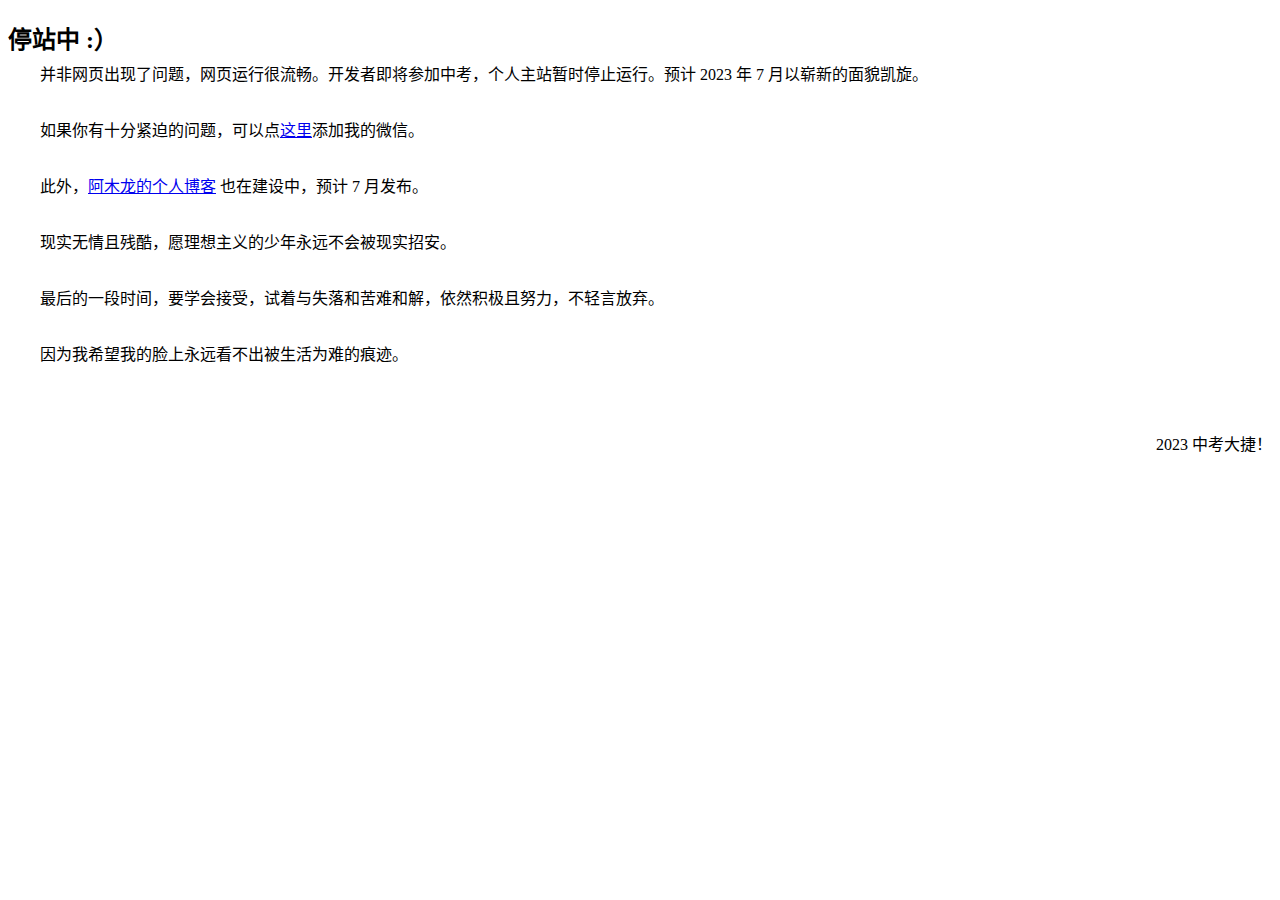
==== commit 36b89805: "Update index.html" ====
--- a/index.html
+++ b/index.html
@@ -1 +1,34 @@
-<!DOCTYPE html><html lang="en"> <head> <meta charset="UTF-8" /> <meta name="viewport" content="width=device-width, initial-scale=1.0" /> <link rel="shortcut icon" type="image/x-icon" href="./assets/img/emo-pig.png" /> <!--==================== UNICONS 图标====================--> <link rel="stylesheet" href="https://unicons.iconscout.com/release/v3.0.6/css/line.css"/> <!--==================== SWIPER CSS ====================--> <link rel="stylesheet" href="./assets/css/swiper-bundle.min.css" /> <!--==================== CSS ====================--> <link rel="stylesheet" href="./assets/css/styles.css" /> <link rel="stylesheet" href="https://cdn.bootcdn.net/ajax/libs/font-awesome/6.2.1/css/all.min.css"> <!-- iconfont font class 方式引用图标 --> <link rel="stylesheet" href="https://at.alicdn.com/t/c/font_3900458_82z46p85im.css"/> <title>主页 | 阿木龙的个人主站</title> </head> <body><!--==================== HEADER ====================--> <header class="header scroll-header" id="header"> <nav class="nav container"> <a href="#" class="nav__logo">阿木龙 &nbsp;&nbsp; A Mulong</a> <div class="nav__menu" id="nav-menu"> <ul class="nav__list grid"> <li class="nav__item"> <a href="#home" class="nav__link"> <i class="uil uil-estate nav__icon"></i> <p i18n="home">主页</p> </a> </li> <li class="nav__item"> <a href="#about" class="nav__link"> <i class="uil uil-user nav__icon"></i> <p i18n="about">关于我</p> </a> </li> <li class="nav__item"> <a href="#skills" class="nav__link"> <i class="uil uil-file-alt nav__icon"></i> <p i18n="skills">我能做什么</p> </a> </li> <li class="nav__item"> <a href="#portfolio" class="nav__link"> <i class="uil uil-scenery nav__icon"></i> <p i18n="portfolio">我的作品</p> </a> </li> <li class="nav__item"> <a href="#contact" class="nav__link"> <i class="uil uil-message nav__icon"></i> <p i18n="contact">联系我</p> </a> </li> <li class="nav__item"> <div class="nav__link" id="translate" value="en"> <svg class="icon nav__icon-svg" aria-hidden="true"> <use xlink:href="#icon-fanyi"></use> </svg> <a class="=nav__link" id="nav__translate">Translate</a> </div> </li> </ul> <i class="uil uil-times nav__close" id="nav-close"></i> </div> <div class="nav__btns"> <i class="uil uil-moon change-theme" id="theme-button"></i> <div class="nav__toggle" id="nav-toggle"> <i class="uil uil-apps"></i> </div> </div> </nav> </header> <!--==================== MAIN ====================--> <main class="main"> <!--==================== HOME ====================--> <section class="home section" id="home"> <div class="home__container container grid"> <div class="home__content grid"> <div class="home__social"> <a href="https://github.com/amulong615" target="_blank" class="home__social-icon"> <i class="uil uil-github-alt"></i> </a> <li class="nav"> <a href="" target="_blank" class="home__social-icon"> <svg t="1676726984728" class="icon" viewBox="0 0 1024 1024" version="1.1" xmlns="http://www.w3.org/2000/svg" p-id="7249" width="250" height="250"><path d="M664.250054 368.541681c10.015098 0 19.892049 0.732687 29.67281 1.795902-26.647917-122.810047-159.358451-214.077703-310.826188-214.077703-169.353083 0-308.085774 114.232694-308.085774 259.274068 0 83.708494 46.165436 152.460344 123.281791 205.78483l-30.80868 91.730191 107.688651-53.455469c38.558178 7.53665 69.459978 15.308661 107.924012 15.308661 9.66308 0 19.230993-0.470721 28.752858-1.225921-6.025227-20.36584-9.521864-41.723264-9.521864-63.862493C402.328693 476.632491 517.908058 368.541681 664.250054 368.541681zM498.62897 285.87389c23.200398 0 38.557154 15.120372 38.557154 38.061874 0 22.846334-15.356756 38.156018-38.557154 38.156018-23.107277 0-46.260603-15.309684-46.260603-38.156018C452.368366 300.994262 475.522716 285.87389 498.62897 285.87389zM283.016307 362.090758c-23.107277 0-46.402843-15.309684-46.402843-38.156018 0-22.941502 23.295566-38.061874 46.402843-38.061874 23.081695 0 38.46301 15.120372 38.46301 38.061874C321.479317 346.782098 306.098002 362.090758 283.016307 362.090758zM945.448458 606.151333c0-121.888048-123.258255-221.236753-261.683954-221.236753-146.57838 0-262.015505 99.348706-262.015505 221.236753 0 122.06508 115.437126 221.200938 262.015505 221.200938 30.66644 0 61.617359-7.609305 92.423993-15.262612l84.513836 45.786813-23.178909-76.17082C899.379213 735.776599 945.448458 674.90216 945.448458 606.151333zM598.803483 567.994292c-15.332197 0-30.807656-15.096836-30.807656-30.501688 0-15.190981 15.47546-30.477129 30.807656-30.477129 23.295566 0 38.558178 15.286148 38.558178 30.477129C637.361661 552.897456 622.099049 567.994292 598.803483 567.994292zM768.25071 567.994292c-15.213493 0-30.594809-15.096836-30.594809-30.501688 0-15.190981 15.381315-30.477129 30.594809-30.477129 23.107277 0 38.558178 15.286148 38.558178 30.477129C806.808888 552.897456 791.357987 567.994292 768.25071 567.994292z" fill="#2c74d8" p-id="7250"></path></svg> </a> <ul class="select-ul"> <div class="code"><img src="http://amlstudio.hkfree.work/img/wechat-code2023.png"></div> </ul> </li> <a href="https://space.bilibili.com/604139347" target="_blank" class="home__social-icon"> <img src="http://amlstudio.hkfree.work/img/bilibili.svg"> </a> </div> <div class="home__img"> <image class="home__blob-img" src="http://amlstudio.hkfree.work/img/emoji-pig.png"/> </div> <div class="home__data"> <h1 class="home__title" i18n="home__title"> Hi, &nbsp;我是<span class="aml_name" i18n="amulong">阿木龙</span>。 </h1> <h3 class="home__subtitle" i18n="home__subtitle"> 生活对不起我的浪漫、我的赤诚、我的温柔与明亮。<br> 该难过的一定不是我，生活应该对此感到惭愧。 <!-- 一个幻想用自己的力量让第四次科技革命更快到来的初三学生。 --> </h3> <a href="./assets/pages/introduce.html" target="_blank"> <span class="knowmore"><p i18n="xuyan">绪言 <svg t="1677306697762" class="icon" viewBox="0 0 1024 1024" version="1.1" xmlns="http://www.w3.org/2000/svg" p-id="2741" width="16" height="16"><path d="M312.888889 995.555556c-17.066667 0-28.444444-5.688889-39.822222-17.066667-22.755556-22.755556-17.066667-56.888889 5.688889-79.644445l364.088888-329.955555c11.377778-11.377778 17.066667-22.755556 17.066667-34.133333 0-11.377778-5.688889-22.755556-17.066667-34.133334L273.066667 187.733333c-22.755556-22.755556-28.444444-56.888889-5.688889-79.644444 22.755556-22.755556 56.888889-28.444444 79.644444-5.688889l364.088889 312.888889c34.133333 28.444444 56.888889 73.955556 56.888889 119.466667s-17.066667 85.333333-51.2 119.466666l-364.088889 329.955556c-11.377778 5.688889-28.444444 11.377778-39.822222 11.377778z" fill="#2c74d8" p-id="2742"></path></svg> </p> </span> </a> <p class="home__description" i18n="home__description"> 前端开发者和工程师，坚定的社会主义建设者和信仰者，唯物主义和现实主义的正确实践，困苦中寻找黎明的初三学子。 </p> <a href="#contact" class="button button-flex"> <span i18n="home__contact">与我取得联系</span> <i class="uil uil-message button__icon"></i> </a> </div> </div> <div class="home__scroll"> <a href="#about" class="home__scroll-button button--flex"> <i class="uil uil-mouse-alt-2 home__scroll-mouse"></i> <span class="home__scroll-name" i18n="home__scroll-name">了解更多</span> <i class="uil uil-arrow-down home__scroll-arrow"></i> </a> </div> </div> </section> <!--==================== ABOUT ====================--> <section class="about section" id="about"> <h2 class="section__title" i18n="about__title">关于我</h2> <span class="section__subtitle" i18n="about__subtitle"> </span> <div class="about__container container"> <div class="about__data"> <p class="introduce-link" style="text-indent: 2em;line-height: 40px;" i18n="about__description"><mark>一个幻想用自己的力量让世界更美好的初三学生，</mark>也是一名前端开发者和工程师、B 站不知名 up 主、UI 交互设计师、平面设计师、动效设计师、视频创作者、广播电视爱好者、播音爱好者、教材编写者、导播、作家、书虫和游戏玩家。</p> <p class="introduce-link" style="text-indent: 2em;line-height: 40px;" i18n="about__bilibili">B 站累计投稿视频 90 余个，累计播放量突破 12 万（截至 2023 年 2 月）。</p> <p class="introduce-link" style="text-indent: 2em;line-height: 40px;" i18n="about__wechat-mp">2018 年至今，微信公众平台累计发文 300 余条，阅读量上千。</p> <p class="introduce-link" style="text-indent: 2em;line-height: 40px;" i18n="about__show">曾担任过大型晚会的总策划和主撰稿、校艺术节彩排（舞台播控）技术支持，统筹多场小型会议、演出的设计、技术支持等工作。</p> <p class="introduce-link" style="text-indent: 2em;line-height: 40px;" i18n="about__team">- 创建并运营着这些工作团队： <a href="http://amlstudio.3vfree.cn/" target="_blank">阿木龙工作室</a>、 <a href="#">至魅出版社</a> </p> <p class="introduce-link" style="text-indent: 2em;line-height: 40px;">- 2017 年至今独立完成过这些项目的设计： <a href="#" target="_blank">阿木龙工作室 logo 设计</a>（两版）、 <a href="#" target="_blank">阿木龙工作室视觉识别系统规范手册</a>、 <a href="#" target="_blank">阿木龙工作室宣传物料、视觉包装、网站设计</a>、 <a href="#" target="_blank">阿木龙工作室 2022 年红包封面设计</a>（未成功发布）、 <a href="#" target="_blank">至魅出版社 logo 设计</a>（两版）、 <a href="#" target="_blank">丛书《至魅魍魉》整书美术设计</a> 等 </p> <p class="introduce-link" style="text-indent: 2em;line-height: 40px;">- 2017 年至今独立完成过这些项目的开发： <a href="http://amlstudio.3vfree.cn/">阿木龙工作室官网</a> 10 余个版本的更新迭代、 <a href="http://amlstudio.3vfree.cn/">阿木龙工作室微信小程序</a>（预计 2023 年下旬上线）、 <a href="http://amlstudio.3vfree.cn/">阿木龙工作室在线投稿系统</a>（上线时间待定）、 <a href="#">阿木龙播音系统</a>（未对外发布）、 <a href="#">至魅出版社官网</a>（已停止运营）、 <a href="http://www.mzmjs-3.icoc.me/">至魅出版社管理平台官网</a> 等 </p> <p class="introduce-link" style="text-indent: 2em;line-height: 40px;">- 学习并使用着这些专业软件： <a href="#">Adobe Photoshop</a>、 <a href="#">Adobe After Effect</a>、 <a href="#">Adobe XD</a>、 <a href="#">Wechat DevTools</a>、 <a href="#">Figma</a>、 <a href="#">ArcGIS</a> 等 </p> <p class="introduce-link" style="text-indent: 2em;line-height: 40px;" i18n="thanksforyou">谢谢你愿意了解我。请多多指教！</p> </div> </div> </section> <!--==================== SKILLS ====================--> <section class="skills section" id="skills"> <h2 class="section__title" i18n="skills__title">我的技能</h2> <span class="section__subtitle" i18n="skills__subtitle">我能做什么</span> <div class="skills__container container grid"> <div> <!--==================== SKILLS 1 ====================--> <div class="skills__content skills__open"> <div class="skills__header"> <i class="uil uil-brackets-curly skills__icon"></i> <div> <h1 class="skills__title" i18n="skills__title1"> 前端开发 </h1> <span class="skills__subtitle" i18n="skills__years">2018 年至今</span> </div> <i class="uil uil-angle-down skills__arrow"></i> </div> <div class="skills__list grid"> <div class="skills__data"> <div class="skills__titles"> <h3 class="skills__name">HTML</h3> <span class="skills__number">80%</span> </div> <div class="skills__bar"> <div class="skills__percentage skills__html"></div> </div> </div> <div class="skills__data"> <div class="skills__titles"> <h3 class="skills__name">CSS</h3> <span class="skills__number">80%</span> </div> <div class="skills__bar"> <div class="skills__percentage skills__css"></div> </div> </div> <div class="skills__data"> <div class="skills__titles"> <h3 class="skills__name">node.js(wxml、wxss)</h3> <span class="skills__number">30%</span> </div> <div class="skills__bar"> <div class="skills__percentage skills__nodejs"></div> </div> </div> <div class="skills__data"> <div class="skills__titles"> <h3 class="skills__name">JavaScript</h3> <span class="skills__number">30%</span> </div> <div class="skills__bar"> <div class="skills__percentage skills__nodejs"></div> </div> </div> </div> </div> <!--==================== SKILLS 2 ====================--> <div class="skills__content skills__close"> <div class="skills__header"> <i class="uil uil-server-network skills__icon"></i> <div> <h1 class="skills__title" i18n="skills__title2"> 后端开发 </h1> <span class="skills__subtitle" i18n="skills__years2" >2019 年至今</span > </div> <i class="uil uil-angle-down skills__arrow"></i> </div> <div class="skills__list grid"> <div class="skills__data"> <div class="skills__titles"> <h3 class="skills__name">Python</h3> <span class="skills__number">20%</span> </div> <div class="skills__bar"> <div class="skills__percentage skills__python"></div> </div> </div> </div> </div> <!--==================== SKILLS 3 ====================--> <div class="skills__content skills__close"> <div class="skills__header"> <img src="./assets/img/textbook.svg" alt=""> <div> <h1 class="skills__title" i18n="skills__title3">义务教育教科书编写</h1> <span class="skills__subtitle" i18n="skills__years3">2021 年至今</span> </div> <i class="uil uil-angle-down skills__arrow"></i> </div> <div class="skills__list grid"> <div class="skills__data"> <div class="skills__titles"> <h3 class="skills__name" i18n="textbook-Chinese">义务教育教科书 语文（2022版）</h3> <span class="skills__subtitle">2022.6 -</span> <span class="skills__number" i18n="comingsoon">即将完成</span> </div> <div class="skills__bar"> <div class="skills__percentage skills__textbook-Chinese"></div> </div> </div> <div class="skills__data"> <div class="skills__titles"> <h3 class="skills__name" i18n="textbook-Politics">义务教育教科书 道德与法治（2023版）</h3> <span class="skills__subtitle">2022.11 -</span> <span class="skills__number">30%</span> </div> <div class="skills__bar"> <div class="skills__percentage skills__textbook-Politics"></div> </div> </div> <div class="skills__data"> <div class="skills__titles"> <h3 class="skills__name" i18n="textbook-geography">义务教育教科书 地理（内蒙古自治区)</h3> <span class="skills__subtitle">2022.3 -</span> <span class="skills__number">10%</span> </div> <div class="skills__bar"> <div class="skills__percentage skills__textbook-geography"></div> </div> </div> <div class="skills__data"> <div class="skills__titles"> <h3 class="skills__name" i18n="textbook-history">义务教育教科书 历史（2023版）</h3> <span class="skills__subtitle">2022.11 -</span> <span class="skills__number">10%</span> </div> <div class="skills__bar"> <div class="skills__percentage skills__textbook-history"></div> </div> </div> <div class="skills__data"> <div class="skills__titles"> <h3 class="skills__name" i18n="textbook-English">义务教育教科书 英语（2022版）</h3> <span class="skills__subtitle">2022.8 -</span> <span class="skills__number">10%</span> </div> <div class="skills__bar"> <div class="skills__percentage skills__textbook-English"></div> </div> </div> <div class="skills__data"> <div class="skills__titles"> <h3 class="skills__name" i18n="textbook-law">义务教育教科书 法律与生活</h3> <span class="skills__subtitle">2022.11 -</span> <span class="skills__number">10%</span> </div> <div class="skills__bar"> <div class="skills__percentage skills__textbook-law"></div> </div> </div> </div> </div> <!--==================== SKILLS 4 ====================--> <div class="skills__content skills__close"> <div class="skills__header"> <img src="./assets/img/ruanjian.svg" alt=""> <div> <h1 class="skills__title" i18n="skills__title4">熟练掌握并正在使用的专业软件</h1> <!-- <span class="skills__subtitle" i18n="skills__years4"> </span> --> </div> <i class="uil uil-angle-down skills__arrow"></i> </div> <div class="skills__list grid"> <div class="skills__data"> <div class="skills__titles"> <h3 class="skills__name">Adobe Acrobat</h3> <span class="skills__number" i18n="comingsoon">95%</span> </div> <div class="skills__bar"> <div class="skills__percentage skills__canuse"></div> </div> </div> <div class="skills__data"> <div class="skills__titles"> <h3 class="skills__name">Adobe Illustrator 2021</h3> <span class="skills__number">95%</span> </div> <div class="skills__bar"> <div class="skills__percentage skills__canuse"></div> </div> </div> <div class="skills__data"> <div class="skills__titles"> <h3 class="skills__name">Adobe Audition 2020</h3> <span class="skills__number">95%</span> </div> <div class="skills__bar"> <div class="skills__percentage skills__canuse"></div> </div> </div> <div class="skills__data"> <div class="skills__titles"> <h3 class="skills__name">Adobe Premiere Pro 2020</h3> <span class="skills__number">95%</span> </div> <div class="skills__bar"> <div class="skills__percentage skills__canuse"></div> </div> </div> <div class="skills__data"> <div class="skills__titles"> <h3 class="skills__name">Visual Studio Code</h3> <span class="skills__number">80%</span> </div> <div class="skills__bar"> <div class="skills__percentage skills__80"></div> </div> </div> <div class="skills__data"> <div class="skills__titles"> <h3 class="skills__name">Arctime Pro</h3> <span class="skills__number">80%</span> </div> <div class="skills__bar"> <div class="skills__percentage skills__80"></div> </div> </div> <div class="skills__data"> <div class="skills__titles"> <h3 class="skills__name">vMix</h3> <span class="skills__number">80%</span> </div> <div class="skills__bar"> <div class="skills__percentage skills__80"></div> </div> </div> <div class="skills__data"> <div class="skills__titles"> <h3 class="skills__name">Adobe InDesign 2021</h3> <span class="skills__number">60%</span> </div> <div class="skills__bar"> <div class="skills__percentage skills__canuse_indesign"></div> </div> </div> <a href="#contact" class="talkwithme"> <p style="text-align: right; color: var(--text-color-light);" i18n="talkwithme">与我交流软件的使用>>></p> </a> </div> </div> <!--==================== SKILLS 6 ====================--> <div class="skills__content skills__close"> <div class="skills__header"> <img src="./assets/img/ruanjian.svg" alt=""> <div> <h1 class="skills__title" i18n="skills__title6">正在学习并使用的专业软件</h1> <!-- <span class="skills__subtitle" i18n="skills__years6"> </span> --> </div> <i class="uil uil-angle-down skills__arrow"></i> </div> <div class="skills__list grid"> <div class="skills__data"> <div class="skills__titles"> <h3 class="skills__name">Adobe Photoshop</h3> <span class="skills__number" i18n="comingsoon">60%</span> </div> <div class="skills__bar"> <div class="skills__percentage skills__60"></div> </div> </div> <div class="skills__data"> <div class="skills__titles"> <h3 class="skills__name">Adobe After Effect</h3> <span class="skills__number">45%</span> </div> <div class="skills__bar"> <div class="skills__percentage skills__45"></div> </div> </div> <div class="skills__data"> <div class="skills__titles"> <h3 class="skills__name">Wechat DevTools</h3> <span class="skills__number">45%</span> </div> <div class="skills__bar"> <div class="skills__percentage skills__45"></div> </div> </div> <div class="skills__data"> <div class="skills__titles"> <h3 class="skills__name">Figma</h3> <span class="skills__number">35%</span> </div> <div class="skills__bar"> <div class="skills__percentage skills__35"></div> </div> </div> <div class="skills__data"> <div class="skills__titles"> <h3 class="skills__name">Adobe XD</h3> <span class="skills__number">35%</span> </div> <div class="skills__bar"> <div class="skills__percentage skills__35"></div> </div> </div> <div class="skills__data"> <div class="skills__titles"> <h3 class="skills__name">ArcGIS</h3> <span class="skills__number">20%</span> </div> <div class="skills__bar"> <div class="skills__percentage skills__20"></div> </div> </div> <a href="#contact" class="talkwithme"> <p style="text-align: right; color: var(--text-color-light);" i18n="talkwithme">与我交流软件的使用>>></p> </a> </div> </div> <!--==================== SKILLS 5 ====================--> <div class="skills__content skills__close"> <div class="skills__header"> <img src="./assets/img/game.svg" alt=""> <div> <h1 class="skills__title" i18n="skills__title5">玩过的游戏</h1> <span class="skills__subtitle" i18n="skills__years5">不过现在可能不会经常玩</span> </div> <i class="uil uil-angle-down skills__arrow"></i> </div> <div class="skills__list grid"> <div class="skills__data"> <div class="skills__titles"> <h3 class="skills__name" i18n="hpjy">和平精英</h3> <span class="skills__number" i18n="high_dw">最高段位：超级王牌 ★ 4</span> </div> <div class="skills__bar"> <div class="skills__percentage skills__textbook-Chinese"></div> </div> </div> <div class="skills__data"> <div class="skills__titles"> <h3 class="skills__name" i18n="yqqs">元气骑士</h3> <span class="skills__number"> </span> </div> <div class="skills__bar"> <div class="skills__percentage skills__textbook-Politics"></div> </div> </div> <div class="skills__data"> <div class="skills__titles"> <h3 class="skills__name" i18n="lmjx">黎明觉醒：生机</h3> <span class="skills__number" i18n="2023new">2023 年新开服</span> </div> <div class="skills__bar"> <div class="skills__percentage skills__textbook-Politics"></div> </div> </div> <div class="skills__data"> <div class="skills__titles"> <h3 class="skills__name" i18n="dwrg">第五人格（已退游）</h3> <span class="skills__subtitle"> </span> <span class="skills__number"> </span> </div> <div class="skills__bar"> <div class="skills__percentage skills__20"></div> </div> </div> <div class="skills__data"> <div class="skills__titles"> <h3 class="skills__name" i18n="wdsj">我的世界（已退游）</h3> <span class="skills__subtitle"> </span> <span class="skills__number"> </span> </div> <div class="skills__bar"> <div class="skills__percentage skills__20"></div> </div> </div> <a href="#contact" class="playwithme"> <p style="text-align: right; color: var(--text-color-light);" i18n="playwithme">邀我一起开黑>>></p> </a> </div> </div> </div> </div> </section> <!--==================== QUALIFICATION ====================--> <section class="qualification section"> <h2 class="section__title" i18n="qualification__title">我的经历</h2> <span class="section__subtitle" i18n="qualification__subtitle"> </span> <div class="qualification__container container"> <div class="qualification__tabs"> <div class="qualification__button button--flex qualification__active" data-target="#education" > <i class="uil uil-graduation-cap qualification__icon"></i> <span i18n="education">教育</span> </div> <div class="qualification__button button--flex" data-target="#work"> <i class="uil uil-briefcase-alt qualification__icon"></i> <span i18n="work">工作</span> </div> </div> <div class="qualification__sections"> <!--==================== QUALIFICATION CONTENT 1 ====================--> <div class="qualification__content qualification__active" data-content id="education" > <!--==================== QUALIFICATION 1 ====================--> <div class="qualification__data"> <div> <h3 class="qualification__title" i18n="qualification1__title">钢铁大街第四小学</h3> <span class="qualification__subtitle" i18n="qualification1__subtitle">小学</span> <div class="qualification__calendar"> <i class="uil uil-calendar-alt"></i> 2014.9 - 2020.7 </div> </div> <div> <span class="qualification__rounder"></span> <span class="qualification__line"></span> </div> </div> <!--==================== QUALIFICATION 2 ====================--> <div class="qualification__data"> <div></div> <div> <span class="qualification__rounder"></span> <!--<span class="qualification__line"></span>--> </div> <div> <h3 class="qualification__title" i18n="qualification2__title">包头市第二十九中学</h3> <span class="qualification__subtitle" i18n="qualification2__subtitle">初级中学</span> <div class="qualification__calendar"> <i class="uil uil-calendar-alt"></i> 2020.9 - </div> </div> </div> <!--==================== QUALIFICATION 3 <div class="qualification__data"> <div> <h3 class="qualification__title" i18n="qualification3__title"> Web Development </h3> <span class="qualification__subtitle" i18n="qualification3__subtitle" >Self-Study</span > <div class="qualification__calendar"> <i class="uil uil-calendar-alt"></i> 2023 - ... </div> </div> <div> <span class="qualification__rounder"></span> --> <!-- <span class="qualification__line"></span> --> <!-- </div> </div> --> </div> <!--==================== QUALIFICATION CONTENT 2 ====================--> <div class="qualification__content" data-content id="work"> <!--==================== QUALIFICATION 1 ====================--> <div class="qualification__data"> <div></div> <div> <span class="qualification__rounder"></span> <!-- <span class="qualification__line"></span> --> </div> <div> <h3 class="qualification__title" i18n="qualification4__title"> 还没有工作经历呢~ </h3> <span class="qualification__subtitle" i18n="qualification4__subtitle"></span> <div class="qualification__calendar"> <i class="uil uil-calendar-alt"></i> 2023 </div> </div> </div> </div> </div> </div> </section> <!--==================== PORTFOLIO ====================--> <section class="portfolio section" id="portfolio"> <h2 class="section__title" i18n="portfolio__title">我的作品</h2> <span class="section__subtitle" i18n="portfolio__subtitle">近期作品</span> <div class="portfolio__container container swiper-container"> <div class="swiper-wrapper"> <!--==================== PORTFOLIO 1 ====================--> <div class="portfolio__content grid swiper-slide"> <img src="http://amlstudio.hkfree.work/img/amlstudio-website.png" alt="" class="portfolio__img"/> <div class="portfolio_"> <h3 class="portfolio__title" i18n="portfolio1__title">阿木龙工作室官网</h3> <p class="portfolio__description" i18n="portfolio1__description"> 采用 HTML5+CSS+JavaScript 语法编写，2021 年至今已经过 10 余个版本的更新和迭代，使网页更便捷、美观，运行速度更快。 </p> <a href="http://amlstudio.3vfree.cn" target="_blank" class="button button--flex button--small portfolio__button" i18n="havealook">查看作品 <i class="uil uil-arrow-right button__icon"></i> </a> </div> </div> <!--==================== PORTFOLIO 2 ====================--> <div class="portfolio__content grid swiper-slide"> <img src="http://amlstudio.hkfree.work/img/amlweb.png" alt="" class="portfolio__img"/> <div class="portfolio_"> <h3 class="portfolio__title" i18n="portfolio2__title">阿木龙的个人主站</h3> <p class="portfolio__description" i18n="portfolio2__description">采用 HTML5+CSS+JavaScript 语法编写，响应式布局，适配多种设备，具有UI组件和动画交互。</p> <a href="index.html" target="_blank" class="button button--flex button--small portfolio__button" i18n="havealook">查看作品 <i class="uil uil-arrow-right button__icon"></i> </a> </div> </div> <!--==================== PORTFOLIO 3 ====================--> <div class="portfolio__content grid swiper-slide"> <img src="http://amlstudio.hkfree.work/img/jksbx.png" alt="" class="portfolio__img"/> <div class="portfolio_"> <h3 class="portfolio__title" i18n="textbook-Chinese">义务教育教科书 语文（2022版）</h3> <p class="portfolio__description" i18n="portfolio3__description"> 依据《义务教育课程标准（2022年版）》和现行义务教育教科书修订编写。 </p> <a href="" class="button button--flex button--small portfolio__button" onclick="alert('还没做好呢(～￣▽￣)～')" i18n="havealook">查看作品 <i class="uil uil-arrow-right button__icon"></i> </a> </div> </div> </div> <!-- add arrows--> <div class="swiper-button-next"> <i class="uil uil-angle-right-b swiper-portfolio-icon"></i> </div> <div class="swiper-button-prev"> <i class="uil uil-angle-left-b swiper-portfolio-icon"></i> </div> <!-- Add Pagination --> <div class="swiper-pagination"></div> </div> </section> <!--==================== CONTACT ME ====================--> <section class="contact section" id="contact"> <h2 class="section__title" i18n="contact__title">与我取得联系</h2> <span class="section__subtitle" i18n="contact__subtitle"> </span> <div class="contact__container container grid"> <div> <!--电话 <div class="contact__information"> <i class="uil uil-phone-alt contact__icon"></i> <div> <h3 class="contact__title" i18n="tel">Call me</h3> <span class="contact__subtitle" i18n="tel__number">166********</span> </div> </div> --> <div class="contact__information"> <i class="uil uil-envelope contact__icon"></i> <div> <h3 class="contact__title" i18n="email">电子邮箱</h3> <span class="contatc__subtitle" i18n="email__address"><a href="mailto:a.mulong@qq.com" style="color: #6A717c">a.mulong@qq.com</a></span> </div> </div> <div class="contact__information"> <img src="./assets/img/qq.svg" alt=""> <div> <h3 class="contact__title">QQ</h3> <span class="contatc__subtitle">1573939925</span> </div> </div> <div class="contact__information"> <img src="./assets/img/github.svg" alt=""> <div> <h3 class="contact__title">Github</h3> <span class="contatc__subtitle"><a href="https://github.com/amulong615" style="color: #6A717c">amulong615</a></span> </div> </div> <div class="contact__information"> <img src="./assets/img/instagram.svg" alt=""> <div> <h3 class="contact__title">Instagram</h3> <span class="contatc__subtitle">a.mulong</span> </div> </div> <div class="contact__information"> <img src="./assets/img/bilibili.svg" alt=""> <div> <h3 class="contact__title" i18n="bilibili">哔哩哔哩</h3> <span class="contatc__subtitle"><a href="https://space.bilibili.com/604139347" style="color: #6A717c">呆呆呆呆龙_</a></span> </div> </div> <div class="contact__information"> <img src="./assets/img/csdn.svg" alt=""> <div> <h3 class="contact__title">CSDN</h3> <span class="contatc__subtitle"><a href="https://blog.csdn.net/weixin_41620595" style="color: #6A717c">A Mulong</a></span> </div> </div> <div class="contact__information"> <img src="./assets/img/music163.svg" alt=""> <div> <h3 class="contact__title" i18n="music163">网易云音乐</h3> <span class="contatc__subtitle"><a href="https://music.163.com/#/user/home?id=1782380049" style="color: #6A717c">呆呆呆呆龙</a></span> </div> </div> <div class="contact__information"> <i class="uil uil-map-marker contact__icon"></i> <div> <h3 class="contact__title" i18n="location">位置</h3> <span class="contatc__subtitle" i18n="location__detail">内蒙古自治区 , 中华人民共和国</span> </div> </div> </div> </div> </section> <!-- <section class="addwechat"> <div class="addwechat"> <a href="./assets/pages/my-wechat.html" class="talkwithme"> <p style="text-align: right; color: var(--text-color-light);margin-right: 240px;" i18n="addwechat">有一个紧迫的话题？<span style="color: var(--first-color);">添加微信 >>></span></p> </a> </div> </section> </main> --> <!--==================== FOOTER start ====================--> <div class="footer" id="footer"> <div class="jiaozhu"> <div class="jiaozhu-text"> <p i18n="banquansm">* 除特别说明外 , 本站内容为阿木龙独立编写。阿木龙拥有本站代码的著作权 , 本站代码受《中华人民共和国著作权法》保护。<br /> 本站内除标注作者为「阿木龙」或「尼古拉斯 · 阿童木」的内容外 , 其余均不代表阿木龙观点。</p> </div> </div> <ul> <li class="footer-item"> <div class="title"><h3 i18n="home">主页</h3></div> <div class="content"><a href="#about" i18n="about">关于我</a></div> <div class="content"><a href="#skills" i18n="skills">我能做什么</a></div> <div class="content"><a href="#portfolio" i18n="portfolio">我的作品</a></div> <div class="content"><a href="#contact" i18n="contact"">联系我</a></div> </li> <li class="footer-item"> <div class="title"><h3 i18n="blog">个人博客</h3></div> <div class="content"><a href="./assets/pages/books.html" target="_blank" i18n="book-list">我的书单</a></div> <div class="content"><a href="./assets/posts/posts.html" target="_blank" i18n="myposts">我的文章</a></div> <div class="content"><a href="./assets/posts/video.html" target="_blank" i18n="myvideo">我的视频作品</a></div> </li> <li class="footer-item"> <div class="title"><h3 i18n="projects">我的项目</h3></div> <div class="content"><a href="./assets/pages/my-projects.html" target="_blank" i18n="p-projects">个人项目</a></div> <div class="content"><a href="./assets/pages/great-projects.html" target="_blank" i18n="g-projects">优秀项目展示</a></div> </li> <li class="footer-item"> <div class="title"><h3 i18n="contact">联系我</h3></div> <div class="content"><a href="mailto:a.mulong@qq.com" target="_blank" i18n="myemail">我的邮箱</a></div> <div class="content"><a href="https://github.com/amulong615" target="_blank" i18n="mygithub">我的 github 博客</a></div> <div class="content"><a href="https://space.bilibili.com/604139347" target="_blank" i18n="mybilibili">我的哔哩哔哩频道</a></div> <div class="content"><a href="./assets/pages/my-wechat.html" target="_blank" i18n="mywechat">私人微信</a></div> <div class="content"><a href="./assets/pages/friends.html" target="_blank" i18n="friendlink">友情链接</a></div> </li> </ul> <div class="copyright"> <span class="footer__copy">Copyright&nbsp;&#169;&nbsp;2018-2023<strong i18n="name">&nbsp;阿木龙</strong>.&nbsp; All rights reserved.&nbsp;&nbsp;Created by <a class="footer__copy" href="https://www.youtube.com/c/Bedimcode" target="_blank">Bedimcode.</a> </span> </div> </div> <!--==================== FOOTER end ====================--> <!--==================== SCROLL TOP ====================--> <a href="#" class="scrollup" id="scroll-up"><i class="uil uil-arrow-up scrollup__icon"></i></a> <!--==================== SWIPER JS ====================--> <script src="./assets/js/swiper-bundle.min.js"></script> <!-- iconfont JS --> <script src="./assets/js/iconfont.js"></script> <!-- jquery --> <script src="https://apps.bdimg.com/libs/jquery/2.1.4/jquery.min.js"></script> <script src="./assets/js/jquery.i18n.min.js"></script> <!--==================== MAIN JS ====================--> <script src="./assets/js/main.js"></script> <!-- translate JS --> <script src="./assets/js/cn-en-translate.js"></script> <!-- underline JS --> <script src="./assets/js/underline.js"></script> </body></html>
+<!DOCTYPE html>
+<html lang="zh-CN" dir="ltr">
+  <head>
+    <meta charset="UTF-8" />
+    <meta name="viewport" content="width=device-width, initial-scale=1.0" />
+    <link rel="shortcut icon" type="image/x-icon" href="./assets/img/emo-pig.png" />
+    <!--==================== CSS ====================-->
+    <link rel="stylesheet" href="https://amulong.top/assets/css/styles.css" />
+    <title>停站中 :）</title>
+  </head>
+ 
+  <body>
+    <!--==================== MAIN ====================-->
+    <main class="main">
+      <!--==================== ABOUT ====================-->
+      <section class="about section" id="about">
+        <h2 class="section__title" i18n="about__title">停站中 :）</h2>
+        <span class="section__subtitle" i18n="about__subtitle"> </span>
+        <div class="about__container container">
+          <div class="about__data" style="margin-top: -20px;">
+    <p class="introduce-link" style="text-indent: 2em;line-height: 40px;">并非网页出现了问题，网页运行很流畅。开发者即将参加中考，个人主站暂时停止运行。预计 2023 年 7 月以崭新的面貌凯旋。</p>
+    <p class="introduce-link" style="text-indent: 2em;line-height: 40px;">如果你有十分紧迫的问题，可以点<a href="./assets/pages/my-wechat.html">这里</a>添加我的微信。</p>
+    <p class="introduce-link" style="text-indent: 2em;line-height: 40px;">此外，<a href="#" onclick="alert('天天开心~')">阿木龙的个人博客</a> 也在建设中，预计 7 月发布。
+    </p>
+    <p class="introduce-link" style="text-indent: 2em;line-height: 40px;">现实无情且残酷，愿理想主义的少年永远不会被现实招安。</p>
+    <p class="introduce-link" style="text-indent: 2em;line-height: 40px;">最后的一段时间，要学会接受，试着与失落和苦难和解，依然积极且努力，不轻言放弃。</p>
+    <p class="introduce-link" style="text-indent: 2em;line-height: 40px;">因为我希望我的脸上永远看不出被生活为难的痕迹。</p>
+    <br>
+    <p class="introduce-link" style="text-indent: 2em;line-height: 40px;text-align: right;">2023 中考大捷！</p>
+          </div>
+        </div>
+    </main>
+  </body>
+</html>
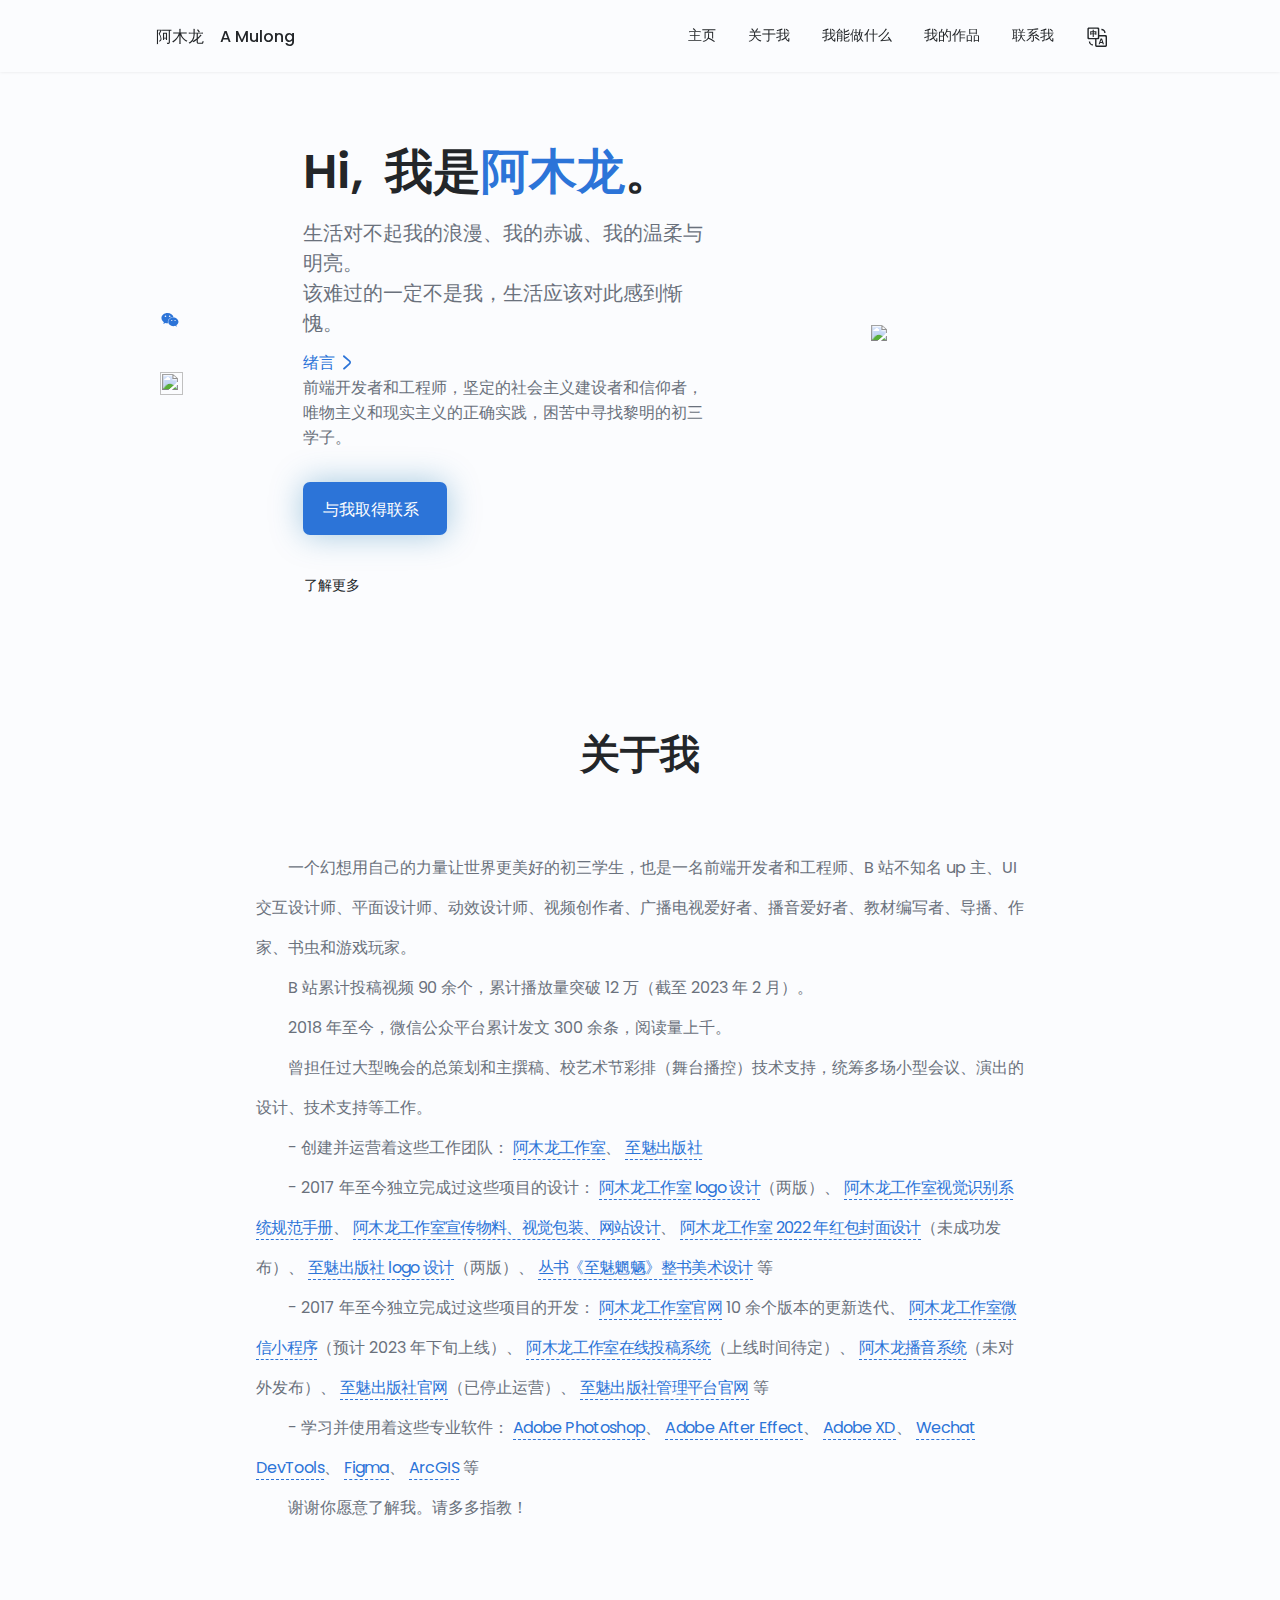
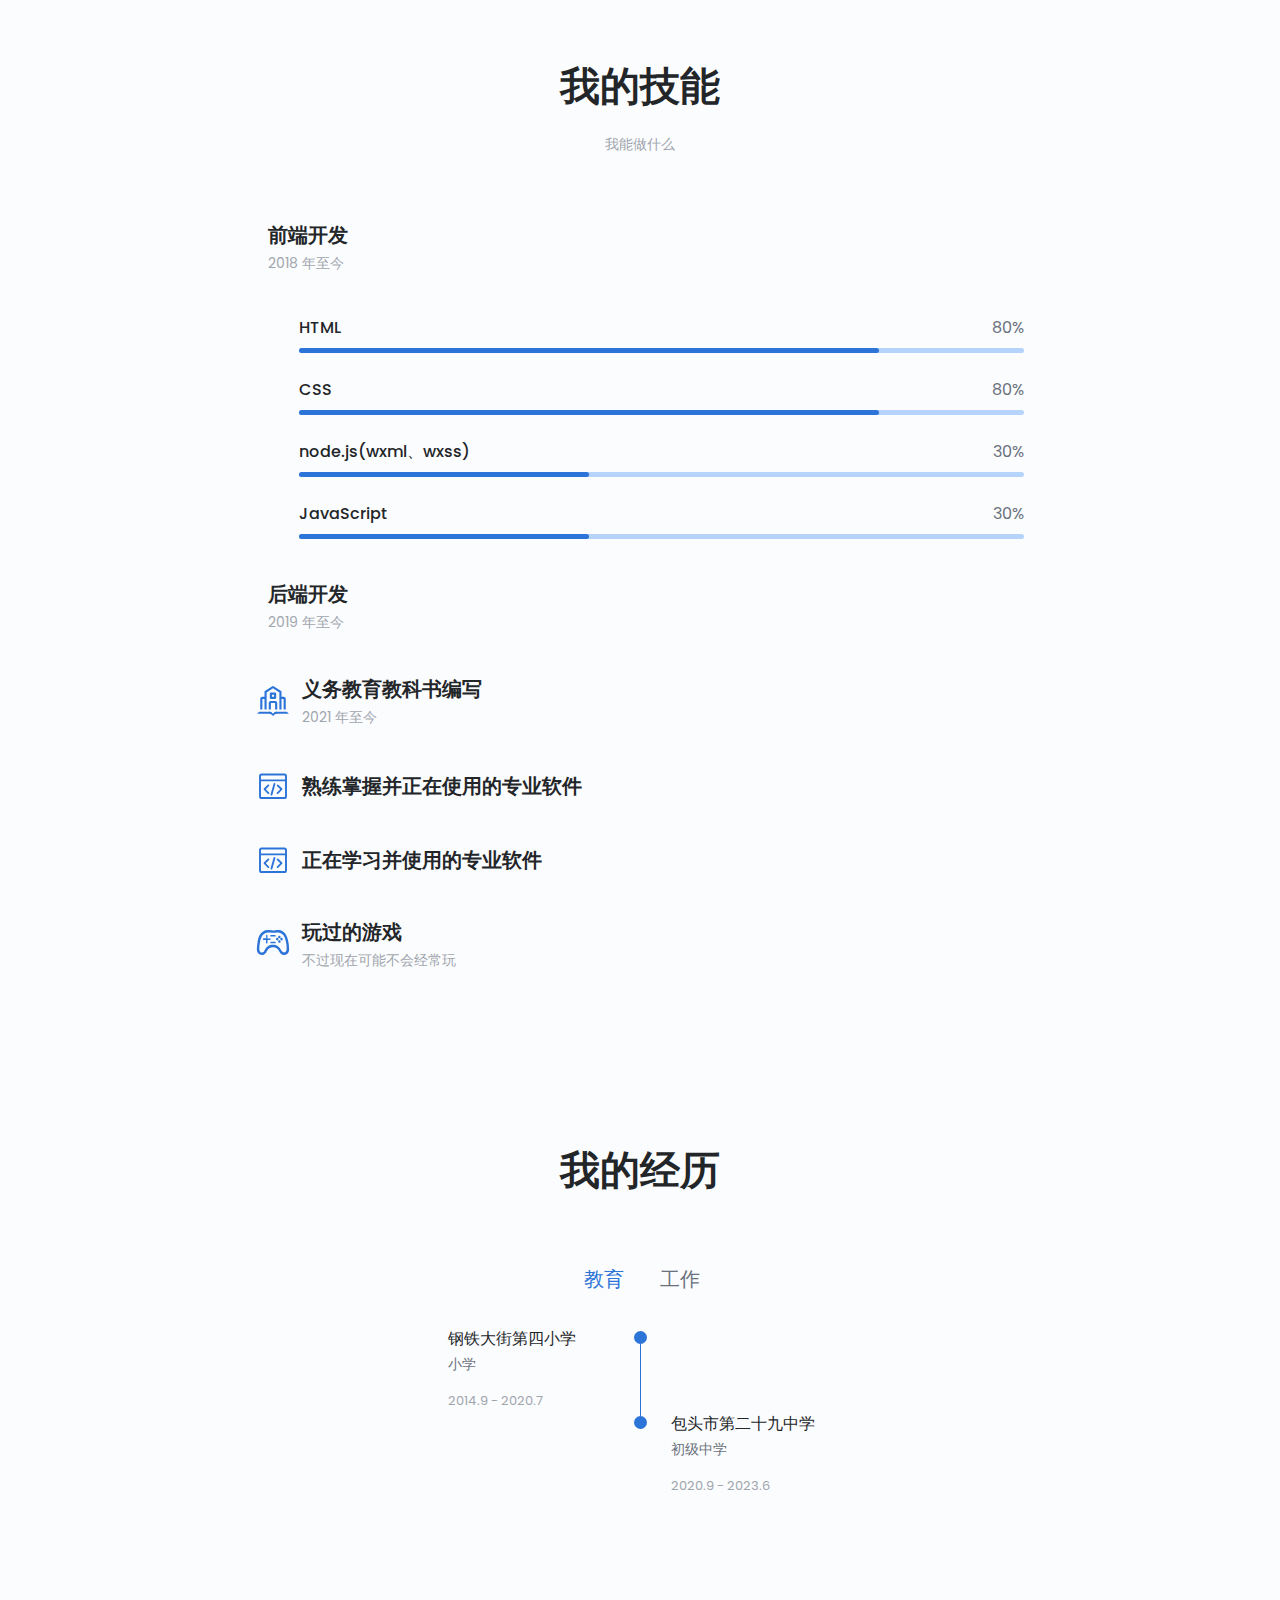
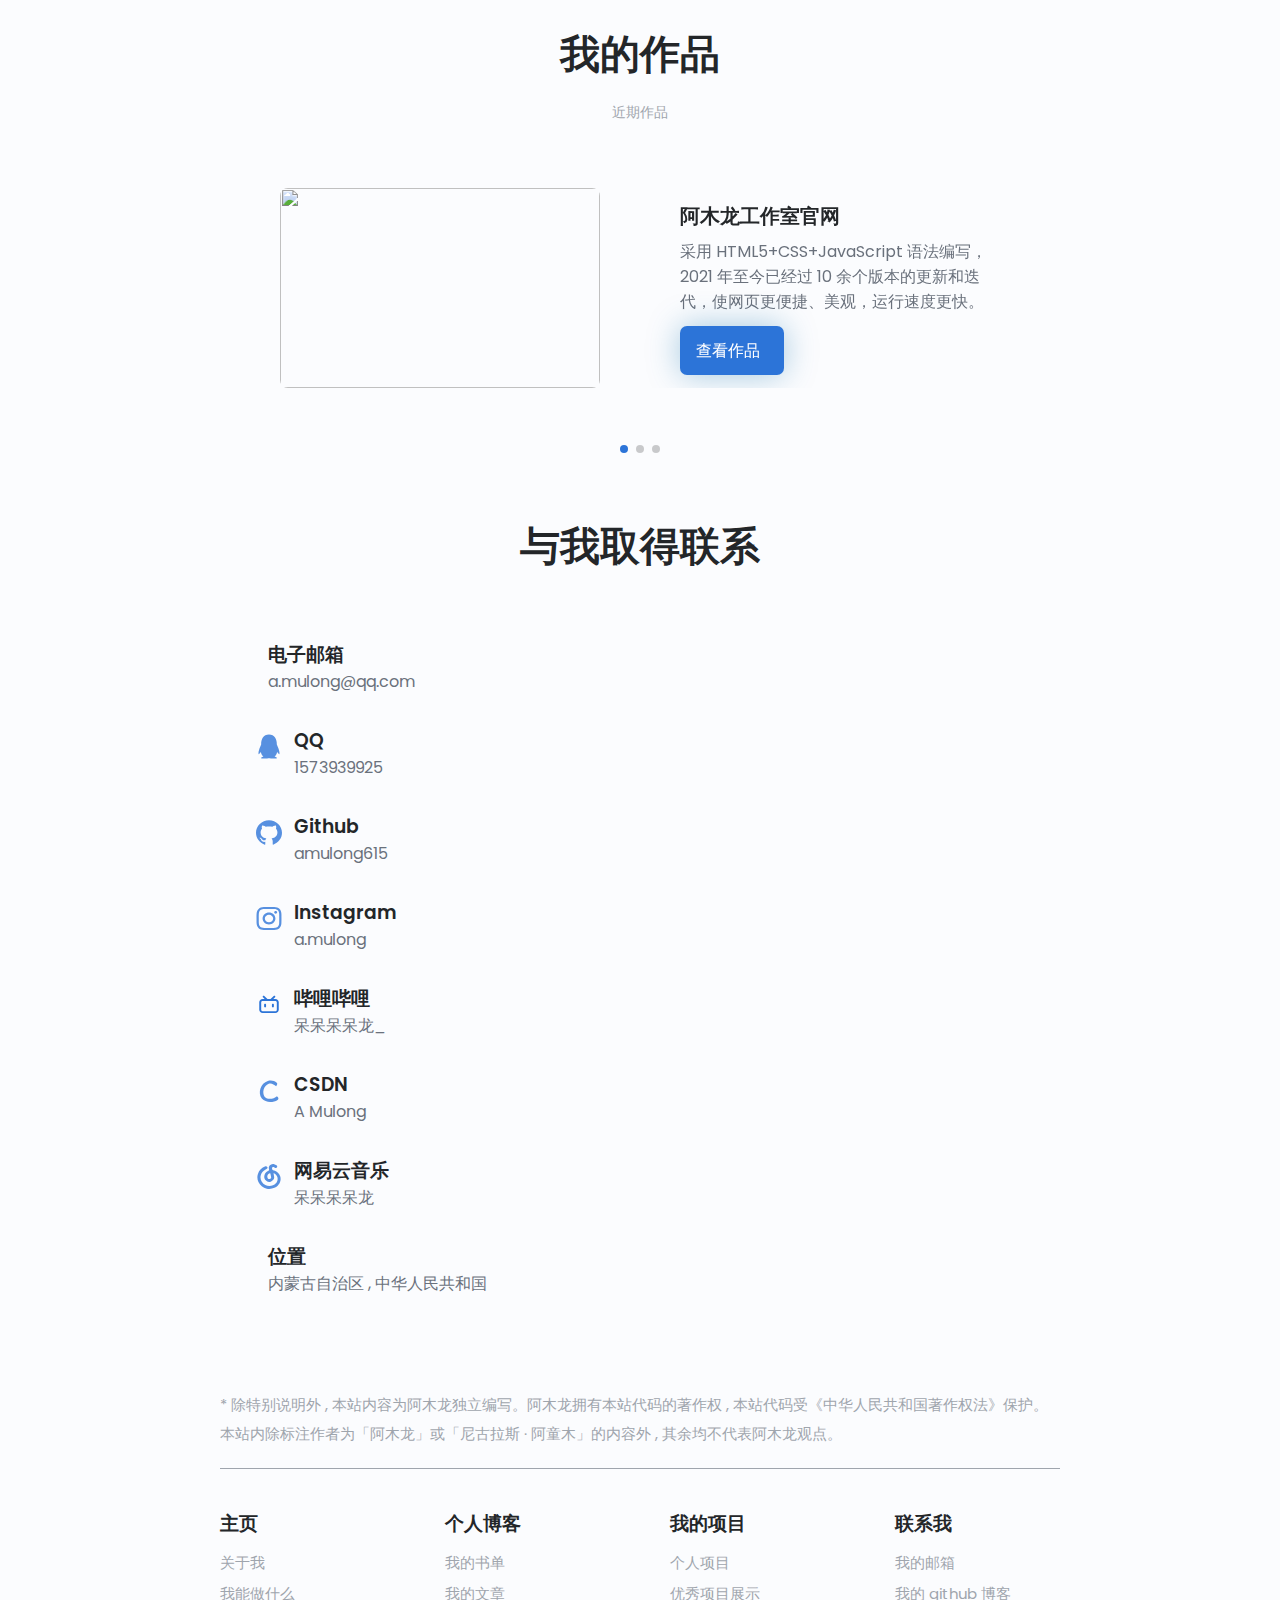
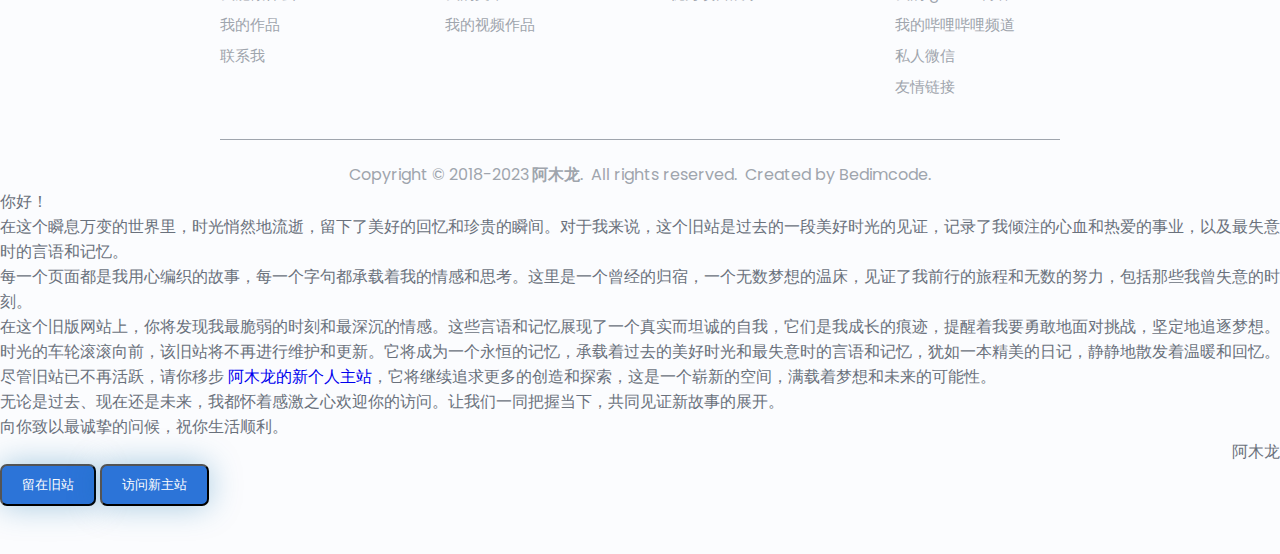
==== commit ceec3b6d: "Update index.html" ====
--- a/index.html
+++ b/index.html
@@ -1,34 +1,998 @@
 <!DOCTYPE html>
-<html lang="zh-CN" dir="ltr">
+<html lang="zh_CN">
   <head>
     <meta charset="UTF-8" />
     <meta name="viewport" content="width=device-width, initial-scale=1.0" />
     <link rel="shortcut icon" type="image/x-icon" href="./assets/img/emo-pig.png" />
-    <!--==================== CSS ====================-->
-    <link rel="stylesheet" href="https://amulong.top/assets/css/styles.css" />
-    <title>停站中 :）</title>
+    <link rel="stylesheet" href="https://unicons.iconscout.com/release/v3.0.6/css/line.css"/>
+    <link rel="stylesheet" href="./assets/css/swiper-bundle.min.css" />
+    <link rel="stylesheet" href="./assets/css/styles.css" />
+    <link rel="stylesheet" href="https://cdn.bootcdn.net/ajax/libs/font-awesome/6.2.1/css/all.min.css">
+    <link rel="stylesheet" href="https://at.alicdn.com/t/c/font_3900458_82z46p85im.css"/>
+    <title>主页 | 阿木龙的个人主站</title>
+    
   </head>
- 
+  
   <body>
+    <header class="header scroll-header" id="header">
+      <nav class="nav container">
+        <a href="#" class="nav__logo">阿木龙 &nbsp;&nbsp; A Mulong</a>
+
+        <div class="nav__menu" id="nav-menu">
+          <ul class="nav__list grid">
+            <li class="nav__item">
+              <a href="#home" class="nav__link">
+                <i class="uil uil-estate nav__icon"></i>
+                <p i18n="home">主页</p>
+              </a>
+            </li>
+            <li class="nav__item">
+              <a href="#about" class="nav__link">
+                <i class="uil uil-user nav__icon"></i>
+                <p i18n="about">关于我</p>
+              </a>
+            </li>
+            <li class="nav__item">
+              <a href="#skills" class="nav__link">
+                <i class="uil uil-file-alt nav__icon"></i>
+                <p i18n="skills">我能做什么</p>
+              </a>
+            </li>
+            <li class="nav__item">
+              <a href="#portfolio" class="nav__link">
+                <i class="uil uil-scenery nav__icon"></i>
+                <p i18n="portfolio">我的作品</p>
+              </a>
+            </li>
+            <li class="nav__item">
+              <a href="#contact" class="nav__link">
+                <i class="uil uil-message nav__icon"></i>
+                <p i18n="contact">联系我</p>
+              </a>
+            </li>
+            <li class="nav__item">
+              <div class="nav__link" id="translate" value="en">
+                <svg class="icon nav__icon-svg" aria-hidden="true">
+                  <use xlink:href="#icon-fanyi"></use>
+                </svg>
+                <a class="=nav__link" id="nav__translate">Translate</a>
+              </div>
+            </li>
+          </ul>
+          <i class="uil uil-times nav__close" id="nav-close"></i>
+        </div>
+
+        <div class="nav__btns">
+          <i class="uil uil-moon change-theme" id="theme-button"></i>
+          <div class="nav__toggle" id="nav-toggle">
+            <i class="uil uil-apps"></i>
+          </div>
+        </div>
+      </nav>
+    </header>
+
     <!--==================== MAIN ====================-->
     <main class="main">
+      <!--==================== HOME ====================-->
+      <section class="home section" id="home">
+        <div class="home__container container grid">
+          <div class="home__content grid">
+            <div class="home__social">
+
+              <a href="https://github.com/amulong615" target="_blank" class="home__social-icon">
+                <i class="uil uil-github-alt"></i>
+              </a>
+
+
+              <li class="nav">
+                <a href="" target="_blank" class="home__social-icon">
+                  <svg t="1676726984728" class="icon" viewBox="0 0 1024 1024" version="1.1" xmlns="http://www.w3.org/2000/svg" p-id="7249" width="250" height="250"><path d="M664.250054 368.541681c10.015098 0 19.892049 0.732687 29.67281 1.795902-26.647917-122.810047-159.358451-214.077703-310.826188-214.077703-169.353083 0-308.085774 114.232694-308.085774 259.274068 0 83.708494 46.165436 152.460344 123.281791 205.78483l-30.80868 91.730191 107.688651-53.455469c38.558178 7.53665 69.459978 15.308661 107.924012 15.308661 9.66308 0 19.230993-0.470721 28.752858-1.225921-6.025227-20.36584-9.521864-41.723264-9.521864-63.862493C402.328693 476.632491 517.908058 368.541681 664.250054 368.541681zM498.62897 285.87389c23.200398 0 38.557154 15.120372 38.557154 38.061874 0 22.846334-15.356756 38.156018-38.557154 38.156018-23.107277 0-46.260603-15.309684-46.260603-38.156018C452.368366 300.994262 475.522716 285.87389 498.62897 285.87389zM283.016307 362.090758c-23.107277 0-46.402843-15.309684-46.402843-38.156018 0-22.941502 23.295566-38.061874 46.402843-38.061874 23.081695 0 38.46301 15.120372 38.46301 38.061874C321.479317 346.782098 306.098002 362.090758 283.016307 362.090758zM945.448458 606.151333c0-121.888048-123.258255-221.236753-261.683954-221.236753-146.57838 0-262.015505 99.348706-262.015505 221.236753 0 122.06508 115.437126 221.200938 262.015505 221.200938 30.66644 0 61.617359-7.609305 92.423993-15.262612l84.513836 45.786813-23.178909-76.17082C899.379213 735.776599 945.448458 674.90216 945.448458 606.151333zM598.803483 567.994292c-15.332197 0-30.807656-15.096836-30.807656-30.501688 0-15.190981 15.47546-30.477129 30.807656-30.477129 23.295566 0 38.558178 15.286148 38.558178 30.477129C637.361661 552.897456 622.099049 567.994292 598.803483 567.994292zM768.25071 567.994292c-15.213493 0-30.594809-15.096836-30.594809-30.501688 0-15.190981 15.381315-30.477129 30.594809-30.477129 23.107277 0 38.558178 15.286148 38.558178 30.477129C806.808888 552.897456 791.357987 567.994292 768.25071 567.994292z" fill="#2c74d8" p-id="7250"></path></svg>
+                </a>
+              <ul class="select-ul">
+                <div class="code"><img src="http://amlstudio.hkfree.work/img/wechat-code2023.png"></div>
+            </ul>
+              </li>
+              <a href="https://space.bilibili.com/604139347" target="_blank"
+                class="home__social-icon">
+              <img src="http://amlstudio.hkfree.work/img/bilibili.svg">
+              </a>
+            </div>
+            
+
+            <div class="home__img">
+              <image class="home__blob-img" src="http://amlstudio.hkfree.work/img/emoji-pig.png"/>
+            </div>
+
+            <div class="home__data">
+              <h1 class="home__title" i18n="home__title">
+                Hi, &nbsp;我是<span class="aml_name" i18n="amulong">阿木龙</span>。
+              </h1>
+              <h3 class="home__subtitle" i18n="home__subtitle">
+                生活对不起我的浪漫、我的赤诚、我的温柔与明亮。<br>
+                该难过的一定不是我，生活应该对此感到惭愧。
+                <!-- 
+                  一个幻想用自己的力量让第四次科技革命更快到来的初三学生。
+                -->
+              </h3>
+              
+                <a href="./assets/pages/introduce.html" target="_blank">
+                <span class="knowmore"><p i18n="xuyan">绪言
+                  <svg t="1677306697762" class="icon" viewBox="0 0 1024 1024" version="1.1" xmlns="http://www.w3.org/2000/svg" p-id="2741" width="16" height="16"><path d="M312.888889 995.555556c-17.066667 0-28.444444-5.688889-39.822222-17.066667-22.755556-22.755556-17.066667-56.888889 5.688889-79.644445l364.088888-329.955555c11.377778-11.377778 17.066667-22.755556 17.066667-34.133333 0-11.377778-5.688889-22.755556-17.066667-34.133334L273.066667 187.733333c-22.755556-22.755556-28.444444-56.888889-5.688889-79.644444 22.755556-22.755556 56.888889-28.444444 79.644444-5.688889l364.088889 312.888889c34.133333 28.444444 56.888889 73.955556 56.888889 119.466667s-17.066667 85.333333-51.2 119.466666l-364.088889 329.955556c-11.377778 5.688889-28.444444 11.377778-39.822222 11.377778z" fill="#2c74d8" p-id="2742"></path></svg>
+                </p>
+                </span>
+                </a>
+
+              <p class="home__description" i18n="home__description">
+                前端开发者和工程师，坚定的社会主义建设者和信仰者，唯物主义和现实主义的正确实践，困苦中寻找黎明的初三学子。
+              </p>
+              <a href="#contact" class="button button-flex">
+                <span i18n="home__contact">与我取得联系</span>
+                <i class="uil uil-message button__icon"></i>
+              </a>
+            </div>
+          </div>
+          <div class="home__scroll">
+            <a href="#about" class="home__scroll-button button--flex">
+              <i class="uil uil-mouse-alt-2 home__scroll-mouse"></i>
+              <span class="home__scroll-name" i18n="home__scroll-name">了解更多</span>
+              <i class="uil uil-arrow-down home__scroll-arrow"></i>
+            </a>
+          </div>
+        </div>
+      </section>
+
       <!--==================== ABOUT ====================-->
       <section class="about section" id="about">
-        <h2 class="section__title" i18n="about__title">停站中 :）</h2>
+        <h2 class="section__title" i18n="about__title">关于我</h2>
         <span class="section__subtitle" i18n="about__subtitle"> </span>
         <div class="about__container container">
-          <div class="about__data" style="margin-top: -20px;">
-    <p class="introduce-link" style="text-indent: 2em;line-height: 40px;">并非网页出现了问题，网页运行很流畅。开发者即将参加中考，个人主站暂时停止运行。预计 2023 年 7 月以崭新的面貌凯旋。</p>
-    <p class="introduce-link" style="text-indent: 2em;line-height: 40px;">如果你有十分紧迫的问题，可以点<a href="./assets/pages/my-wechat.html">这里</a>添加我的微信。</p>
-    <p class="introduce-link" style="text-indent: 2em;line-height: 40px;">此外，<a href="#" onclick="alert('天天开心~')">阿木龙的个人博客</a> 也在建设中，预计 7 月发布。
+          <div class="about__data">
+    <p class="introduce-link" style="text-indent: 2em;line-height: 40px;" i18n="about__description"><mark>一个幻想用自己的力量让世界更美好的初三学生，</mark>也是一名前端开发者和工程师、B 站不知名 up 主、UI 交互设计师、平面设计师、动效设计师、视频创作者、广播电视爱好者、播音爱好者、教材编写者、导播、作家、书虫和游戏玩家。</p>
+    <p class="introduce-link" style="text-indent: 2em;line-height: 40px;" i18n="about__bilibili">B 站累计投稿视频 90 余个，累计播放量突破 12 万（截至 2023 年 2 月）。</p>
+    <p class="introduce-link" style="text-indent: 2em;line-height: 40px;" i18n="about__wechat-mp">2018 年至今，微信公众平台累计发文 300 余条，阅读量上千。</p>
+    <p class="introduce-link" style="text-indent: 2em;line-height: 40px;" i18n="about__show">曾担任过大型晚会的总策划和主撰稿、校艺术节彩排（舞台播控）技术支持，统筹多场小型会议、演出的设计、技术支持等工作。</p>
+
+
+    <p class="introduce-link" style="text-indent: 2em;line-height: 40px;" i18n="about__team">- 创建并运营着这些工作团队：
+        <a href="http://amlstudio.3vfree.cn/" target="_blank">阿木龙工作室</a>、
+        <a href="#">至魅出版社</a>
     </p>
-    <p class="introduce-link" style="text-indent: 2em;line-height: 40px;">现实无情且残酷，愿理想主义的少年永远不会被现实招安。</p>
-    <p class="introduce-link" style="text-indent: 2em;line-height: 40px;">最后的一段时间，要学会接受，试着与失落和苦难和解，依然积极且努力，不轻言放弃。</p>
-    <p class="introduce-link" style="text-indent: 2em;line-height: 40px;">因为我希望我的脸上永远看不出被生活为难的痕迹。</p>
-    <br>
-    <p class="introduce-link" style="text-indent: 2em;line-height: 40px;text-align: right;">2023 中考大捷！</p>
+
+    <p class="introduce-link" style="text-indent: 2em;line-height: 40px;">- 2017 年至今独立完成过这些项目的设计：
+        <a href="#" target="_blank">阿木龙工作室 logo 设计</a>（两版）、
+        <a href="#" target="_blank">阿木龙工作室视觉识别系统规范手册</a>、
+        <a href="#" target="_blank">阿木龙工作室宣传物料、视觉包装、网站设计</a>、
+        <a href="#" target="_blank">阿木龙工作室 2022 年红包封面设计</a>（未成功发布）、
+        <a href="#" target="_blank">至魅出版社 logo 设计</a>（两版）、
+        <a href="#" target="_blank">丛书《至魅魍魉》整书美术设计</a> 等
+    </p>
+
+
+    <p class="introduce-link" style="text-indent: 2em;line-height: 40px;">- 2017 年至今独立完成过这些项目的开发：
+      <a href="http://amlstudio.3vfree.cn/">阿木龙工作室官网</a> 10 余个版本的更新迭代、
+      <a href="http://amlstudio.3vfree.cn/">阿木龙工作室微信小程序</a>（预计 2023 年下旬上线）、
+      <a href="http://amlstudio.3vfree.cn/">阿木龙工作室在线投稿系统</a>（上线时间待定）、
+      <a href="#">阿木龙播音系统</a>（未对外发布）、
+      <a href="#">至魅出版社官网</a>（已停止运营）、
+      <a href="http://www.mzmjs-3.icoc.me/">至魅出版社管理平台官网</a> 等
+    </p>
+
+    <p class="introduce-link" style="text-indent: 2em;line-height: 40px;">- 学习并使用着这些专业软件：
+      <a href="#">Adobe Photoshop</a>、
+      <a href="#">Adobe After Effect</a>、
+      <a href="#">Adobe XD</a>、
+      <a href="#">Wechat DevTools</a>、
+      <a href="#">Figma</a>、
+      <a href="#">ArcGIS</a> 等
+    </p>
+    <p class="introduce-link" style="text-indent: 2em;line-height: 40px;" i18n="thanksforyou">谢谢你愿意了解我。请多多指教！</p>
+
           </div>
         </div>
+      </section>
+
+      <!--==================== SKILLS ====================-->
+      <section class="skills section" id="skills">
+        <h2 class="section__title" i18n="skills__title">我的技能</h2>
+        <span class="section__subtitle" i18n="skills__subtitle">我能做什么</span>
+
+        <div class="skills__container container grid">
+          <div>
+            <!--==================== SKILLS 1 ====================-->
+            <div class="skills__content skills__open">
+              <div class="skills__header">
+                <i class="uil uil-brackets-curly skills__icon"></i>
+
+                <div>
+                  <h1 class="skills__title" i18n="skills__title1">
+                    前端开发
+                  </h1>
+                  <span class="skills__subtitle" i18n="skills__years">2018 年至今</span>
+                </div>
+
+                <i class="uil uil-angle-down skills__arrow"></i>
+              </div>
+
+              <div class="skills__list grid">
+                <div class="skills__data">
+                  <div class="skills__titles">
+                    <h3 class="skills__name">HTML</h3>
+                    <span class="skills__number">80%</span>
+                  </div>
+                  <div class="skills__bar">
+                    <div class="skills__percentage skills__html"></div>
+                  </div>
+                </div>
+
+                <div class="skills__data">
+                  <div class="skills__titles">
+                    <h3 class="skills__name">CSS</h3>
+                    <span class="skills__number">80%</span>
+                  </div>
+                  <div class="skills__bar">
+                    <div class="skills__percentage skills__css"></div>
+                  </div>
+                </div>
+
+
+                <div class="skills__data">
+                  <div class="skills__titles">
+                    <h3 class="skills__name">node.js(wxml、wxss)</h3>
+                    <span class="skills__number">30%</span>
+                  </div>
+                  <div class="skills__bar">
+                    <div class="skills__percentage skills__nodejs"></div>
+                  </div>
+                </div>
+
+                <div class="skills__data">
+                  <div class="skills__titles">
+                    <h3 class="skills__name">JavaScript</h3>
+                    <span class="skills__number">30%</span>
+                  </div>
+                  <div class="skills__bar">
+                    <div class="skills__percentage skills__nodejs"></div>
+                  </div>
+                </div>
+
+              </div>
+            </div>
+
+            <!--==================== SKILLS 2 ====================-->
+            <div class="skills__content skills__close">
+              <div class="skills__header">
+                <i class="uil uil-server-network skills__icon"></i>
+
+                <div>
+                  <h1 class="skills__title" i18n="skills__title2">
+                    后端开发
+                  </h1>
+                  <span class="skills__subtitle" i18n="skills__years2"
+                    >2019 年至今</span
+                  >
+                </div>
+
+                <i class="uil uil-angle-down skills__arrow"></i>
+              </div>
+
+              <div class="skills__list grid">
+                <div class="skills__data">
+                  <div class="skills__titles">
+                    <h3 class="skills__name">Python</h3>
+                    <span class="skills__number">20%</span>
+                  </div>
+                  <div class="skills__bar">
+                    <div class="skills__percentage skills__python"></div>
+                  </div>
+                </div>
+              </div>
+            </div>
+            
+
+            <!--==================== SKILLS 3 ====================-->
+            <div class="skills__content skills__close">
+              <div class="skills__header">
+              <img src="./assets/img/textbook.svg" alt="">
+                <div>
+                  <h1 class="skills__title" i18n="skills__title3">义务教育教科书编写</h1>
+                  <span class="skills__subtitle" i18n="skills__years3">2021 年至今</span>
+                </div>
+
+                <i class="uil uil-angle-down skills__arrow"></i>
+              </div>
+
+              <div class="skills__list grid">
+                <div class="skills__data">
+                  <div class="skills__titles">
+                    <h3 class="skills__name" i18n="textbook-Chinese">义务教育教科书 语文（2022版）</h3>
+                    <span class="skills__subtitle">2022.6 -</span>
+                    <span class="skills__number" i18n="comingsoon">即将完成</span>
+                  </div>
+                  <div class="skills__bar">
+                    <div class="skills__percentage skills__textbook-Chinese"></div>
+                  </div>
+                </div>
+
+                <div class="skills__data">
+                  <div class="skills__titles">
+                    <h3 class="skills__name" i18n="textbook-Politics">义务教育教科书 道德与法治（2023版）</h3>
+                    <span class="skills__subtitle">2022.11 -</span>
+                    <span class="skills__number">30%</span>
+                  </div>
+                  <div class="skills__bar">
+                    <div class="skills__percentage skills__textbook-Politics"></div>
+                  </div>
+                </div>
+
+                <div class="skills__data">
+                  <div class="skills__titles">
+                    <h3 class="skills__name" i18n="textbook-geography">义务教育教科书 地理（内蒙古自治区)</h3>
+                    <span class="skills__subtitle">2022.3 -</span>
+                    <span class="skills__number">10%</span>
+                  </div>
+                  <div class="skills__bar">
+                    <div class="skills__percentage skills__textbook-geography"></div>
+                  </div>
+                </div>
+
+                <div class="skills__data">
+                  <div class="skills__titles">
+                    <h3 class="skills__name" i18n="textbook-history">义务教育教科书 历史（2023版）</h3>
+                    <span class="skills__subtitle">2022.11 -</span>
+                    <span class="skills__number">10%</span>
+                  </div>
+                  <div class="skills__bar">
+                    <div class="skills__percentage skills__textbook-history"></div>
+                  </div>
+                </div>
+
+                <div class="skills__data">
+                  <div class="skills__titles">
+                    <h3 class="skills__name" i18n="textbook-English">义务教育教科书 英语（2022版）</h3>
+                    <span class="skills__subtitle">2022.8 -</span>
+                    <span class="skills__number">10%</span>
+                  </div>
+                  <div class="skills__bar">
+                    <div class="skills__percentage skills__textbook-English"></div>
+                  </div>
+                </div>
+
+                <div class="skills__data">
+                  <div class="skills__titles">
+                    <h3 class="skills__name" i18n="textbook-law">义务教育教科书 法律与生活</h3>
+                    <span class="skills__subtitle">2022.11 -</span>
+                    <span class="skills__number">10%</span>
+                  </div>
+                  <div class="skills__bar">
+                    <div class="skills__percentage skills__textbook-law"></div>
+                  </div>
+                </div>
+
+              </div>
+            </div>
+
+            <!--==================== SKILLS 4 ====================-->
+            <div class="skills__content skills__close">
+              <div class="skills__header">
+              <img src="./assets/img/ruanjian.svg" alt="">
+                <div>
+                  <h1 class="skills__title" i18n="skills__title4">熟练掌握并正在使用的专业软件</h1>
+                  <!--  <span class="skills__subtitle" i18n="skills__years4"> </span>  -->
+                </div>
+                <i class="uil uil-angle-down skills__arrow"></i>
+              </div>
+
+              <div class="skills__list grid">
+                <div class="skills__data">
+                  <div class="skills__titles">
+                    <h3 class="skills__name">Adobe Acrobat</h3>
+                    <span class="skills__number" i18n="comingsoon">95%</span>
+                  </div>
+                  <div class="skills__bar">
+                    <div class="skills__percentage skills__canuse"></div>
+                  </div>
+                </div>
+
+                <div class="skills__data">
+                  <div class="skills__titles">
+                    <h3 class="skills__name">Adobe Illustrator 2021</h3>
+                    <span class="skills__number">95%</span>
+                  </div>
+                  <div class="skills__bar">
+                    <div class="skills__percentage skills__canuse"></div>
+                  </div>
+                </div>
+
+                <div class="skills__data">
+                  <div class="skills__titles">
+                    <h3 class="skills__name">Adobe Audition 2020</h3>
+                    <span class="skills__number">95%</span>
+                  </div>
+                  <div class="skills__bar">
+                    <div class="skills__percentage skills__canuse"></div>
+                  </div>
+                </div>
+
+                <div class="skills__data">
+                  <div class="skills__titles">
+                    <h3 class="skills__name">Adobe Premiere Pro 2020</h3>
+                    <span class="skills__number">95%</span>
+                  </div>
+                  <div class="skills__bar">
+                    <div class="skills__percentage skills__canuse"></div>
+                  </div>
+                </div>
+
+                <div class="skills__data">
+                  <div class="skills__titles">
+                    <h3 class="skills__name">Visual Studio Code</h3>
+                    <span class="skills__number">80%</span>
+                  </div>
+                  <div class="skills__bar">
+                    <div class="skills__percentage skills__80"></div>
+                  </div>
+                </div>
+
+                <div class="skills__data">
+                  <div class="skills__titles">
+                    <h3 class="skills__name">Arctime Pro</h3>
+                    <span class="skills__number">80%</span>
+                  </div>
+                  <div class="skills__bar">
+                    <div class="skills__percentage skills__80"></div>
+                  </div>
+                </div>
+
+                <div class="skills__data">
+                  <div class="skills__titles">
+                    <h3 class="skills__name">vMix</h3>
+                    <span class="skills__number">80%</span>
+                  </div>
+                  <div class="skills__bar">
+                    <div class="skills__percentage skills__80"></div>
+                  </div>
+                </div>
+
+                <div class="skills__data">
+                  <div class="skills__titles">
+                    <h3 class="skills__name">Adobe InDesign 2021</h3>
+                    <span class="skills__number">60%</span>
+                  </div>
+                  <div class="skills__bar">
+                    <div class="skills__percentage skills__canuse_indesign"></div>
+                  </div>
+                </div>
+              
+              <a href="#contact" class="talkwithme">
+              <p style="text-align: right;
+              color: var(--text-color-light);" i18n="talkwithme">与我交流软件的使用>>></p>
+              </a>
+              </div>
+            </div>
+
+            <!--==================== SKILLS 5 ====================-->
+            <div class="skills__content skills__close">
+              <div class="skills__header">
+              <img src="./assets/img/ruanjian.svg" alt="">
+                <div>
+                  <h1 class="skills__title" i18n="skills__title6">正在学习并使用的专业软件</h1>
+                  <!--  <span class="skills__subtitle" i18n="skills__years6"> </span>  -->
+                </div>
+                <i class="uil uil-angle-down skills__arrow"></i>
+              </div>
+
+              <div class="skills__list grid">
+                <div class="skills__data">
+                  <div class="skills__titles">
+                    <h3 class="skills__name">Adobe Photoshop</h3>
+                    <span class="skills__number" i18n="comingsoon">60%</span>
+                  </div>
+                  <div class="skills__bar">
+                    <div class="skills__percentage skills__60"></div>
+                  </div>
+                </div>
+
+                <div class="skills__data">
+                  <div class="skills__titles">
+                    <h3 class="skills__name">Adobe After Effect</h3>
+                    <span class="skills__number">45%</span>
+                  </div>
+                  <div class="skills__bar">
+                    <div class="skills__percentage skills__45"></div>
+                  </div>
+                </div>
+
+                <div class="skills__data">
+                  <div class="skills__titles">
+                    <h3 class="skills__name">Wechat DevTools</h3>
+                    <span class="skills__number">45%</span>
+                  </div>
+                  <div class="skills__bar">
+                    <div class="skills__percentage skills__45"></div>
+                  </div>
+                </div>
+
+                <div class="skills__data">
+                  <div class="skills__titles">
+                    <h3 class="skills__name">Figma</h3>
+                    <span class="skills__number">35%</span>
+                  </div>
+                  <div class="skills__bar">
+                    <div class="skills__percentage skills__35"></div>
+                  </div>
+                </div>
+
+                <div class="skills__data">
+                  <div class="skills__titles">
+                    <h3 class="skills__name">Adobe XD</h3>
+                    <span class="skills__number">35%</span>
+                  </div>
+                  <div class="skills__bar">
+                    <div class="skills__percentage skills__35"></div>
+                  </div>
+                </div>
+
+                <div class="skills__data">
+                  <div class="skills__titles">
+                    <h3 class="skills__name">ArcGIS</h3>
+                    <span class="skills__number">20%</span>
+                  </div>
+                  <div class="skills__bar">
+                    <div class="skills__percentage skills__20"></div>
+                  </div>
+                </div>
+
+              <a href="#contact" class="talkwithme">
+              <p style="text-align: right;
+              color: var(--text-color-light);" i18n="talkwithme">与我交流软件的使用>>></p>
+              </a>
+              </div>
+            </div>
+            
+            <!--==================== SKILLS 6 ====================-->
+            <div class="skills__content skills__close">
+                          <div class="skills__header">
+                          <img src="./assets/img/game.svg" alt="">
+                            <div>
+                              <h1 class="skills__title" i18n="skills__title5">玩过的游戏</h1>
+                              <span class="skills__subtitle" i18n="skills__years5">不过现在可能不会经常玩</span>
+                            </div>
+            
+                            <i class="uil uil-angle-down skills__arrow"></i>
+                          </div>
+            
+                          <div class="skills__list grid">
+                            <div class="skills__data">
+                              <div class="skills__titles">
+                                <h3 class="skills__name" i18n="hpjy">和平精英</h3>
+                                <span class="skills__number" i18n="high_dw">最高段位：超级王牌 ★ 4</span>
+                              </div>
+                              <div class="skills__bar">
+                                <div class="skills__percentage skills__textbook-Chinese"></div>
+                              </div>
+                            </div>
+            
+                            <div class="skills__data">
+                              <div class="skills__titles">
+                                <h3 class="skills__name" i18n="yqqs">元气骑士</h3>
+                                <span class="skills__number"> </span>
+                              </div>
+                              <div class="skills__bar">
+                                <div class="skills__percentage skills__textbook-Politics"></div>
+                              </div>
+                            </div>
+
+                                      
+                            <div class="skills__data">
+                              <div class="skills__titles">
+                                <h3 class="skills__name" i18n="lmjx">黎明觉醒：生机</h3>
+                                <span class="skills__number" i18n="2023new">2023 年新开服</span>
+                              </div>
+                              <div class="skills__bar">
+                                <div class="skills__percentage skills__textbook-Politics"></div>
+                              </div>
+                            </div>
+            
+
+            
+                            <div class="skills__data">
+                              <div class="skills__titles">
+                                <h3 class="skills__name" i18n="dwrg">第五人格（已退游）</h3>
+                                <span class="skills__subtitle"> </span>
+                                <span class="skills__number"> </span>
+                              </div>
+                              <div class="skills__bar">
+                                <div class="skills__percentage skills__20"></div>
+                              </div>
+                            </div>
+
+                            <div class="skills__data">
+                              <div class="skills__titles">
+                                <h3 class="skills__name" i18n="wdsj">我的世界（已退游）</h3>
+                                <span class="skills__subtitle"> </span>
+                                <span class="skills__number"> </span>
+                              </div>
+                              <div class="skills__bar">
+                                <div class="skills__percentage skills__20"></div>
+                              </div>
+                            </div>
+
+                            <a href="#contact" class="playwithme">
+                              <p style="text-align: right;
+                              color: var(--text-color-light);" i18n="playwithme">邀我一起开黑>>></p>
+                              </a>
+
+                          </div>
+          </div>
+        </div>
+        </div>
+      </section>
+
+      <!--==================== QUALIFICATION ====================-->
+      <section class="qualification section">
+        <h2 class="section__title" i18n="qualification__title">我的经历</h2>
+        <span class="section__subtitle" i18n="qualification__subtitle"> </span>
+        <div class="qualification__container container">
+          <div class="qualification__tabs">
+            <div
+              class="qualification__button button--flex qualification__active"
+              data-target="#education"
+            >
+              <i class="uil uil-graduation-cap qualification__icon"></i>
+              <span i18n="education">教育</span>
+            </div>
+
+            <div class="qualification__button button--flex" data-target="#work">
+              <i class="uil uil-briefcase-alt qualification__icon"></i>
+              <span i18n="work">工作</span>
+            </div>
+          </div>
+          <div class="qualification__sections">
+            <!--==================== QUALIFICATION CONTENT 1 ====================-->
+            <div class="qualification__content qualification__active" data-content id="education">
+            
+              <div class="qualification__data">
+                <div>
+                  <h3 class="qualification__title" i18n="qualification1__title">钢铁大街第四小学</h3>
+                  <span class="qualification__subtitle" i18n="qualification1__subtitle">小学</span>
+                  <div class="qualification__calendar">
+                    <i class="uil uil-calendar-alt"></i>
+                    2014.9 - 2020.7
+                  </div>
+                </div>
+
+                <div>
+                  <span class="qualification__rounder"></span>
+                  <span class="qualification__line"></span>
+                </div>
+              </div>
+
+              <div class="qualification__data">
+                <div></div>
+                <div>
+                  <span class="qualification__rounder"></span>
+                  <!--<span class="qualification__line"></span>-->
+                </div>
+
+                <div>
+                  <h3 class="qualification__title" i18n="qualification2__title">包头市第二十九中学</h3>
+                  <span class="qualification__subtitle" i18n="qualification2__subtitle">初级中学</span>
+                  <div class="qualification__calendar">
+                    <i class="uil uil-calendar-alt"></i>
+                    2020.9 - 2023.6
+                  </div>
+                </div>
+              </div>
+              
+              <!--
+              <div class="qualification__data">
+                <div>
+                  <h3 class="qualification__title" i18n="qualification3__title">
+                    Web Development
+                  </h3>
+                  <span
+                    class="qualification__subtitle"
+                    i18n="qualification3__subtitle"
+                    >Self-Study</span
+                  >
+                  <div class="qualification__calendar">
+                    <i class="uil uil-calendar-alt"></i>
+                    2023 - ...
+                  </div>
+                </div>
+
+                <div>
+                  <span class="qualification__rounder"></span> -->
+                  <!-- <span class="qualification__line"></span> -->
+            <!--
+                </div>
+              </div>
+            -->
+            </div>
+            
+
+
+            <!--==================== QUALIFICATION CONTENT 2 ====================-->
+            <div class="qualification__content" data-content id="work">
+              <!--==================== QUALIFICATION 1 ====================-->
+              <div class="qualification__data">
+                <div></div>
+                <div>
+                  <span class="qualification__rounder"></span>
+                  <!-- <span class="qualification__line"></span> -->
+                </div>
+                <div>
+                  <h3 class="qualification__title" i18n="qualification4__title">
+                    还没有工作经历呢~
+                  </h3>
+                  <span class="qualification__subtitle" i18n="qualification4__subtitle"></span>
+                  <div class="qualification__calendar">
+                    <i class="uil uil-calendar-alt"></i>
+                    2023
+                  </div>
+                </div>
+              </div>
+            </div>
+          </div>
+        </div>
+      </section>
+
+      <!--==================== PORTFOLIO ====================-->
+      <section class="portfolio section" id="portfolio">
+        <h2 class="section__title" i18n="portfolio__title">我的作品</h2>
+        <span class="section__subtitle" i18n="portfolio__subtitle">近期作品</span>
+
+        <div class="portfolio__container container swiper-container">
+          <div class="swiper-wrapper">
+            <!--==================== PORTFOLIO 1 ====================-->
+
+            <div class="portfolio__content grid swiper-slide">
+              <img src="http://amlstudio.hkfree.work/img/amlstudio-website.png" alt="" class="portfolio__img"/>
+
+              <div class="portfolio_">
+                <h3 class="portfolio__title" i18n="portfolio1__title">阿木龙工作室官网</h3>
+                <p class="portfolio__description" i18n="portfolio1__description">
+                  采用 HTML5+CSS+JavaScript 语法编写，2021 年至今已经过 10 余个版本的更新和迭代，使网页更便捷、美观，运行速度更快。
+                </p>
+                <a href="http://amlstudio.3vfree.cn" target="_blank" class="button button--flex button--small portfolio__button" i18n="havealook">查看作品
+                  <i class="uil uil-arrow-right button__icon"></i>
+                </a>
+              </div>
+            </div>
+
+            <!--==================== PORTFOLIO 2 ====================-->
+
+            <div class="portfolio__content grid swiper-slide">
+              <img src="http://amlstudio.hkfree.work/img/amlweb.png" alt="" class="portfolio__img"/>
+
+              <div class="portfolio_">
+                <h3 class="portfolio__title" i18n="portfolio2__title">阿木龙的个人主站</h3>
+                <p class="portfolio__description" i18n="portfolio2__description">采用 HTML5+CSS+JavaScript 语法编写，响应式布局，适配多种设备，具有UI组件和动画交互。</p>
+                <a href="index.html" target="_blank" class="button button--flex button--small portfolio__button" i18n="havealook">查看作品
+                  <i class="uil uil-arrow-right button__icon"></i>
+                </a>
+
+              </div>
+            </div>
+
+            <!--==================== PORTFOLIO 3 ====================-->
+
+            <div class="portfolio__content grid swiper-slide">
+              <img src="http://amlstudio.hkfree.work/img/jksbx.png" alt="" class="portfolio__img"/>
+
+              <div class="portfolio_">
+                <h3 class="portfolio__title" i18n="textbook-Chinese">义务教育教科书 语文（2022版）</h3>
+                <p class="portfolio__description" i18n="portfolio3__description">
+                  依据《义务教育课程标准（2022年版）》和现行义务教育教科书修订编写。
+                </p>
+                <a href="" class="button button--flex button--small portfolio__button" onclick="alert('还没做好呢(～￣▽￣)～')" i18n="havealook">查看作品
+                  <i class="uil uil-arrow-right button__icon"></i>
+                </a>
+              </div>
+            </div>
+          </div>
+          <!-- add arrows-->
+          <div class="swiper-button-next">
+            <i class="uil uil-angle-right-b swiper-portfolio-icon"></i>
+          </div>
+
+          <div class="swiper-button-prev">
+            <i class="uil uil-angle-left-b swiper-portfolio-icon"></i>
+          </div>
+
+          <!-- Add Pagination -->
+          <div class="swiper-pagination"></div>
+        </div>
+      </section>
+
+      <!--==================== CONTACT ME ====================-->
+      <section class="contact section" id="contact">
+        <h2 class="section__title" i18n="contact__title">与我取得联系</h2>
+        <span class="section__subtitle" i18n="contact__subtitle"> </span>
+
+        <div class="contact__container container grid">
+          <div>
+            <!--电话
+            <div class="contact__information">
+              <i class="uil uil-phone-alt contact__icon"></i>
+              <div>
+                <h3 class="contact__title" i18n="tel">Call me</h3>
+                <span class="contact__subtitle" i18n="tel__number">166********</span>
+              </div>
+            </div>
+          -->
+            <div class="contact__information">
+              <i class="uil uil-envelope contact__icon"></i>
+              <div>
+                <h3 class="contact__title" i18n="email">电子邮箱</h3>
+                <span class="contatc__subtitle" i18n="email__address"><a href="mailto:a.mulong@qq.com" style="color: #6A717c">a.mulong@qq.com</a></span>
+              </div>
+            </div>
+
+            <div class="contact__information">
+              <img src="./assets/img/qq.svg" alt="">
+              <div>
+                <h3 class="contact__title">QQ</h3>
+                <span class="contatc__subtitle">1573939925</span>
+              </div>
+            </div>
+
+
+            <div class="contact__information">
+              <img src="./assets/img/github.svg" alt="">
+              <div>
+                <h3 class="contact__title">Github</h3>
+                <span class="contatc__subtitle"><a href="https://github.com/amulong615" style="color: #6A717c">amulong615</a></span>
+              </div>
+            </div>
+
+
+            <div class="contact__information">
+              <img src="./assets/img/instagram.svg" alt="">
+              <div>
+                <h3 class="contact__title">Instagram</h3>
+                <span class="contatc__subtitle">a.mulong</span>
+              </div>
+            </div>
+
+
+            <div class="contact__information">
+              <img src="./assets/img/bilibili.svg" alt="">
+              <div>
+                <h3 class="contact__title" i18n="bilibili">哔哩哔哩</h3>
+                <span class="contatc__subtitle"><a href="https://space.bilibili.com/604139347" style="color: #6A717c">呆呆呆呆龙_</a></span>
+              </div>
+            </div>
+
+
+            <div class="contact__information">
+              <img src="./assets/img/csdn.svg" alt="">
+              <div>
+                <h3 class="contact__title">CSDN</h3>
+                <span class="contatc__subtitle"><a href="https://blog.csdn.net/weixin_41620595" style="color: #6A717c">A Mulong</a></span>
+              </div>
+            </div>
+            
+
+            <div class="contact__information">
+              <img src="./assets/img/music163.svg" alt="">
+              <div>
+                <h3 class="contact__title" i18n="music163">网易云音乐</h3>
+                <span class="contatc__subtitle"><a href="https://music.163.com/#/user/home?id=1782380049" style="color: #6A717c">呆呆呆呆龙</a></span>
+              </div>
+            </div>
+
+            <div class="contact__information">
+              <i class="uil uil-map-marker contact__icon"></i>
+              <div>
+                <h3 class="contact__title" i18n="location">位置</h3>
+                <span class="contatc__subtitle" i18n="location__detail">内蒙古自治区 , 中华人民共和国</span>
+              </div>
+            </div>
+
+          </div>
+        </div>
+        
+      </section>
+
+      <!--
+      <section class="addwechat">
+        <div class="addwechat">
+          <a href="./assets/pages/my-wechat.html" class="talkwithme">
+            <p style="text-align: right;
+            color: var(--text-color-light);margin-right: 240px;" i18n="addwechat">有一个紧迫的话题？<span style="color: var(--first-color);">添加微信 >>></span></p>
+            </a>
+          </div>
+      </section>
     </main>
+
+  -->
+
+    <!--==================== FOOTER start ====================-->
+    <div class="footer" id="footer">
+      <div class="jiaozhu">
+      <div class="jiaozhu-text">
+        <p i18n="banquansm">* 除特别说明外 , 本站内容为阿木龙独立编写。阿木龙拥有本站代码的著作权 , 本站代码受《中华人民共和国著作权法》保护。<br />
+        本站内除标注作者为「阿木龙」或「尼古拉斯 · 阿童木」的内容外 , 其余均不代表阿木龙观点。</p>
+      </div>
+      </div>
+    <ul>
+      <li class="footer-item">
+      <div class="title"><h3 i18n="home">主页</h3></div>
+      <div class="content"><a href="#about" i18n="about">关于我</a></div>
+      <div class="content"><a href="#skills" i18n="skills">我能做什么</a></div>
+      <div class="content"><a href="#portfolio" i18n="portfolio">我的作品</a></div>
+      <div class="content"><a href="#contact" i18n="contact"">联系我</a></div>
+      </li>
+  
+      <li class="footer-item">
+        <div class="title"><h3 i18n="blog">个人博客</h3></div>
+        <div class="content"><a href="./assets/pages/books.html" target="_blank" i18n="book-list">我的书单</a></div>
+        <div class="content"><a href="./assets/posts/posts.html" target="_blank" i18n="myposts">我的文章</a></div>
+        <div class="content"><a href="./assets/posts/video.html" target="_blank" i18n="myvideo">我的视频作品</a></div>
+        </li>
+
+        <li class="footer-item">
+          <div class="title"><h3 i18n="projects">我的项目</h3></div>
+          <div class="content"><a href="./assets/pages/my-projects.html" target="_blank" i18n="p-projects">个人项目</a></div>
+          <div class="content"><a href="./assets/pages/great-projects.html" target="_blank" i18n="g-projects">优秀项目展示</a></div>
+          </li>
+
+        <li class="footer-item">
+          <div class="title"><h3 i18n="contact">联系我</h3></div>
+        <div class="content"><a href="mailto:a.mulong@qq.com" target="_blank" i18n="myemail">我的邮箱</a></div>
+        <div class="content"><a href="https://github.com/amulong615" target="_blank" i18n="mygithub">我的 github 博客</a></div>
+        <div class="content"><a href="https://space.bilibili.com/604139347" target="_blank" i18n="mybilibili">我的哔哩哔哩频道</a></div>
+        <div class="content"><a href="./assets/pages/my-wechat.html" target="_blank" i18n="mywechat">私人微信</a></div>
+        <div class="content"><a href="./assets/pages/friends.html" target="_blank" i18n="friendlink">友情链接</a></div>
+        </li>
+
+    </ul>
+    <div class="copyright">
+    <span class="footer__copy">Copyright&nbsp;&#169;&nbsp;2018-2023<strong i18n="name">&nbsp;阿木龙</strong>.&nbsp; All rights reserved.&nbsp;&nbsp;Created by <a class="footer__copy" href="https://www.youtube.com/c/Bedimcode" target="_blank">Bedimcode.</a>
+    </span>
+    </div>
+    </div>
+
+    <!--==================== FOOTER end ====================-->
+
+
+    <div class="popup-container" id="popupContainer">
+      <div class="envelope" id="envelope">
+        <div class="envelope-info">
+            <p>你好！<br></p>
+        <p>在这个瞬息万变的世界里，时光悄然地流逝，留下了美好的回忆和珍贵的瞬间。对于我来说，这个旧站是过去的一段美好时光的见证，记录了我倾注的心血和热爱的事业，以及最失意时的言语和记忆。<br></p>
+        <p>每一个页面都是我用心编织的故事，每一个字句都承载着我的情感和思考。这里是一个曾经的归宿，一个无数梦想的温床，见证了我前行的旅程和无数的努力，包括那些我曾失意的时刻。<br></p>
+        <p>在这个旧版网站上，你将发现我最脆弱的时刻和最深沉的情感。这些言语和记忆展现了一个真实而坦诚的自我，它们是我成长的痕迹，提醒着我要勇敢地面对挑战，坚定地追逐梦想。<br></p>
+        <p>时光的车轮滚滚向前，该旧站将不再进行维护和更新。它将成为一个永恒的记忆，承载着过去的美好时光和最失意时的言语和记忆，犹如一本精美的日记，静静地散发着温暖和回忆。<br></p>
+        <p>尽管旧站已不再活跃，请你移步 <a href="https://amulong.top"> 阿木龙的新个人主站</a>，它将继续追求更多的创造和探索，这是一个崭新的空间，满载着梦想和未来的可能性。<br></p>
+        <p>无论是过去、现在还是未来，我都怀着感激之心欢迎你的访问。让我们一同把握当下，共同见证新故事的展开。<br></p>
+        <p>向你致以最诚挚的问候，祝你生活顺利。<br></p>
+        <p style="text-align: right;">阿木龙</p>
+    </div>
+    </p>
+    <div class="choose-old-or-new">
+        <button onclick="closePopup()" class="button" id="button-old">留在旧站</button>
+        <button onclick="javascript:window.location.href='https://amulong.top'" class="button" id="button-new">访问新主站</button>
+    </div>
+      </div>
+    </div>
+
+    <!--==================== SCROLL TOP ====================-->
+    <a href="#" class="scrollup" id="scroll-up"><i class="uil uil-arrow-up scrollup__icon"></i></a>
+    <!--==================== SWIPER JS ====================-->
+    <script src="./assets/js/swiper-bundle.min.js"></script>
+    <!-- iconfont JS -->
+    <script src="./assets/js/iconfont.js"></script>
+    <!-- jquery -->
+    <script src="https://apps.bdimg.com/libs/jquery/2.1.4/jquery.min.js"></script>
+    <script src="./assets/js/jquery.i18n.min.js"></script>
+    <!--==================== MAIN JS ====================-->
+    <script src="./assets/js/main.js"></script>
+    <!-- translate JS -->
+    <script src="./assets/js/cn-en-translate.js"></script>
+    <!-- underline JS -->
+    <script src="./assets/js/underline.js"></script>
+
   </body>
 </html>
--- a/assets/css/styles.css
+++ b/assets/css/styles.css
@@ -0,0 +1,1444 @@
+/*==================== GOOGLE FONTS 字体====================*/
+@import url("https://fonts.googleapis.com/css2?family=Poppins:wght@400;500;600&display=swap");
+
+
+::-webkit-scrollbar{
+  width: 0!important;
+}
+
+/*==================== VARIABLES CSS ====================*/
+:root {
+    --header-height: 3rem;
+
+    /*========== Colors 主题色彩==========*/
+    /* Change favorite color */
+    --hue-color: 215; /*Purple 250 - Green 142 - Blue 230 - Pink 340*/
+
+    /* HSL color mode */
+    --first-color: hsl(var(--hue-color), 69%, 51%);
+    --underline-color: hsl(var(--hue-color), 79%, 61%);
+    --first-color-second: hsl(var(--hue-color), 69%, 61%);
+    --first-color-alt: hsl(var(--hue-color), 57%, 53%);
+    --first-color-lighter: hsl(var(--hue-color), 92%, 85%);
+    --title-color: hsl(var(--hue-color), 8%, 15%);
+    --text-color: hsl(var(--hue-color), 8%, 45%);
+    --text-color-light: hsl(var(--hue-color), 8%, 65%);
+    --input-color: hsl(var(--hue-color), 70%, 96%);
+    --body-color: hsl(var(--hue-color), 60%, 99%);
+    --container-color: hsl(var(--hue-color), 100%, 98%);
+    --scroll-bar-color: hsl(var(--hue-color), 12%, 90%);
+    --scroll-thumb-color: hsl(var(--hue-color), 12%, 80%);
+
+    /*========== Font and typography ==========*/
+    --body-font: 'Poppins', sans-serif;
+
+    /* .5rem = 8px, 1rem = 16px, 1.5rem = 24px ... */
+    --big-font-size: 2rem;
+    --h1-font-size: 1.5rem;
+    --h2-font-size: 1.25rem;
+    --h3-font-size: 1.125rem;
+    --normal-font-size: .938rem;
+    --small-font-size: .813rem;
+    --smaller-font-size: .75rem;
+
+    /*========== Font weight ==========*/
+    --font-medium: 500;
+    --font-semi-bold: 600;
+
+    /*========== Margenes Bottom ==========*/
+    /* .25rem = 4px, .5rem = 8px, .75rem = 12px ... */
+    --mb-0-25: .25rem;
+    --mb-0-5: .5rem;
+    --mb-0-75: .75rem;
+    --mb-1: 1rem;
+    --mb-1-5: 1.5rem;
+    --mb-2: 2rem;
+    --mb-2-5: 2.5rem;
+    --mb-3: 3rem;
+
+    /*========== z index ==========*/
+    --z-tooltip: 10;
+    --z-fixed: 100;
+    --z-modal: 1000;
+}
+
+/* Font size for large devices */
+@media screen and (min-width: 968px) {
+    :root {
+        --big-font-size: 3rem;
+        --h1-font-size: 2.25rem;
+        --h2-font-size: 1.5rem;
+        --h3-font-size: 1.25rem;
+        --normal-font-size: 1rem;
+        --small-font-size: .875rem;
+        --smaller-font-size: .813rem;
+    }
+}
+
+/*========== Variables Dark theme ==========*/
+body.dark-theme {
+  /* HSL color mode */
+--first-color-second: hsl(var(--hue-color), 30%, 8%);
+--title-color: hsl(var(--hue-color), 8%, 95%);
+--text-color: hsl(var(--hue-color), 8%, 45%);
+--text-color-light: hsl(var(--hue-color), 8%, 75%);
+--input-color: hsl(var(--hue-color), 29%, 16%);
+--body-color: hsl(var(--hue-color), 28%, 12%);
+--container-color: hsl(var(--hue-color), 29%, 16%);
+--scroll-bar-color: hsl(var(--hue-color), 12%, 48%);
+--scroll-thumb-color: hsl(var(--hue-color), 12%, 36%);
+}
+
+/*========== Button Dark/Light ==========*/
+.nav__btns {
+  display: flex;
+  align-items: center;
+
+}
+
+.change-theme {
+  font-size: 1.25rem;
+  color: var(--title-color);
+  margin-right: var(--mb-1);
+  cursor: pointer;
+}
+
+.change-theme:hover {
+  color: var(--first-color);
+}
+
+/*==================== BASE ====================*/
+* {
+  box-sizing: border-box;
+  padding: 0;
+  margin: 0;
+}
+
+html {
+  scroll-behavior: smooth;
+  -webkit-user-select: none;
+  -moz-user-select: none;
+  -ms-user-select: none;
+  user-select: none;  
+}
+
+body {
+  margin: 0 0 var(--header-height) 0;
+  font-family: var(--body-font);
+  font-size: var(--normal-font-size);
+  background-color: var(--body-color);
+  color: var(--text-color);
+}
+
+h1, h2, h3, h4 {
+  color: var(--title-color);
+  font-weight: var(--font-semi-bold);
+}
+
+ul {
+  list-style: none;
+}
+
+a {
+  text-decoration: none;
+  text-align: justify;
+}
+
+mark {
+  background-color: transparent;
+  color: inherit;
+  background-image: linear-gradient(var(--underline-color), var(--underline-color));
+  background-repeat: no-repeat;
+  background-size: 0% 38%;
+  background-position: 0 100%;
+}
+
+mark.animate {
+  animation: 1.5s highlight ease-in-out forwards;
+}
+
+@keyframes highlight {
+  to {
+    background-size: 100% 38%;
+  }
+}
+
+img {
+  max-width: 100%;
+  height: auto;
+  -moz-user-select: none; 
+  -webkit-user-select: none; 
+  -ms-user-select: none; 
+  -khtml-user-select: none; 
+  user-select: none;
+}
+
+/*==================== REUSABLE CSS CLASSES ====================*/
+.section {
+  padding: 2rem 0 4rem;
+}
+
+.section__title {
+  font-size: 2.5rem;
+  color: var(--title-color);
+  text-align: center;
+}
+
+.section__subtitle {
+  display: block;
+  font-size: var(--small-font-size);
+  margin-bottom: var(--mb-3);
+  text-align: center;
+  margin-left: 2rem;
+  margin-right: 2rem;
+  line-height: 1.5rem;
+  color: var(--text-color-light);
+}
+
+.section__date {
+  text-align: center;
+  margin-left: 2rem;
+  margin-right: 2rem;
+  display: block;
+  font-size: var(--small-font-size);
+  color: var(--text-color-light);
+}
+
+/*==================== LAYOUT ====================*/
+.container {
+  max-width: 768px;
+  margin-left: var(--mb-1-5);
+  margin-right: var(--mb-1-5);
+}
+
+.grid {
+  display: grid;
+  gap: 1.5rem;
+}
+
+.header {
+  width: 100%;
+  position: fixed;
+  bottom: 0;
+  left: 0;
+  z-index: var(--z-fixed);
+  background-color: var(--body-color);
+}
+
+/*==================== NAV ====================*/
+.nav{
+  max-width: 968px;
+  height: var(--header-height);
+  display: flex;
+  justify-content: space-between;
+  align-items: center;
+}
+
+.aml_name {
+  color: var(--first-color);
+}
+
+.nav__logo,
+.nav__toggle{
+  color: var(--title-color);
+  font-weight: var(--font-medium);
+}
+.nav__logo:hover{
+  color: var(--first-color);
+}
+
+.nav__toggle{
+  font-size: 1.1rem;
+  cursor: pointer;
+}
+
+.nav__toggle:hover{
+  color: var(--first-color);
+}
+
+/*mobile devices*/
+@media screen and (max-width:767px){
+  .nav__menu{
+    position: fixed;
+    bottom: -100%;
+    left: 0;
+    width: 100%;
+    background-color: var(--body-color);
+    padding: 2rem 1.5rem 4rem;
+    box-shadow: 0 -1px 4px rgba(0,0,0,.15);
+    border-radius: 1.5rem 1.5rem 0 0;
+    transition: .3s;
+  }
+}
+
+.nav__list{
+  grid-template-columns: repeat(3,1fr);
+  gap: 2rem;
+}
+
+.nav__item{
+  align-items: center;
+}
+.nav__link{
+  display: flex;
+  flex-direction: column;
+  align-items: center;
+  font-size: var(--small-font-size);
+  color: var(--title-color);
+  font-weight: var(--font-medium);
+  cursor: pointer;
+  text-transform: capitalize;
+}
+
+.nav__link:hover{
+  color: var(--first-color);
+}
+.nav__link:hover svg{
+  fill: var(--first-color);
+}
+
+.nav__icon{
+  font-size: 1.2rem;
+}
+.nav__icon-svg{
+  fill:var(--title-color);
+  font-size: 1.4rem;
+  margin-top: 4px;
+  margin-bottom: 2px;
+}
+.nav__close{
+  position: absolute;
+  right: 1.3rem;
+  bottom: .5rem;
+  font-size: 1.5rem;
+  cursor: pointer;
+  color: var(--first-color);
+}
+
+.nav__close:hover{
+  color: var(--first-color-alt);
+}
+/* show menu */
+.show-menu{
+  bottom: 0;
+}
+
+/* Active link */
+.active-link {
+  color: var(--first-color);
+}
+
+/* Change background header */
+.scroll-header {
+  box-shadow: 0 -1px 4px rgba(0,0,0, .15);
+  
+}
+
+/*==================== HOME ====================*/
+.home__container {
+  gap: 1rem;
+}
+
+.home__content{
+  grid-template-columns: .5fr 3fr;
+  padding-top: 3.5rem;
+  align-items: center;
+}
+.home__social {
+  display: grid;
+  grid-template-columns: max-content;
+  row-gap: 1rem;
+}
+
+.home__social-icon {
+  font-size: 1.25rem;
+  color: var(--first-color);
+}
+
+.home__social img {
+  width: 23px;
+  height: 23px;
+}
+
+.home__social-icon:hover {
+  color: var(--first-color-alt)
+}
+
+.home__blob {
+  width: 200px;
+}
+
+.home__blob-img {
+  width: 400px;
+}
+
+.home__data {
+  grid-column: 1/3;
+}
+
+.home__title {
+  font-size: var(--big-font-size);
+}
+
+.home__subtitle {
+  font-size: var(--h3-font-size);
+  color: var(--text-color);
+  font-weight: var(--font-medium);
+  margin-bottom: var(--mb-0-75);
+  margin-top: 10px;
+}
+
+.knowmore {
+  font-size: var(--normal-font-size);
+  color: var(--first-color);
+}
+.knowmore i {
+  font-size: 25px;
+  transform: rotate(45deg)
+}
+
+.home__description {
+  margin-bottom: var(--mb-2);
+}
+
+/* .home__scroll {
+  display: none;
+} */
+
+.home__scroll-button {
+  color: var(--first-color);
+  transition: .3s;
+
+}
+
+.home__scroll-button:hover {
+  transform: translateY(0.25rem);
+}
+
+.home__scroll-mouse {
+  font-size: 2rem;
+
+}
+
+.home__scroll-name {
+  font-size: var(--small-font-size);
+  color: var(--title-color);
+  font-weight: var(--font-medium);
+  margin-right: var(--mb-0-25);
+
+}
+
+.home__scroll-arrow {
+  font-size: 1.25rem;
+
+}
+
+/*==================== BUTTONS ====================*/
+.button {
+  display: inline-block;
+  background-color: var(--first-color);
+  color: #ffffff;
+  padding: 0.75em 20px;
+  box-shadow: rgb(0 105 165 / 35%) 0px 0px 32px;
+  border-radius: 7px;
+  font-weight: var(--font-medium);
+}
+
+.button:hover {
+  background-color: var(--first-color-alt);
+  transition: All 0.5s ease;
+  -webkit-transition: All 0.5s ease;
+  -moz-transition: All 0.5s ease;
+  -o-transition: All 0.5s ease; 
+}
+
+.button__icon {
+  font-size: 1.2rem;
+  margin-left: var(--mb-0-5);
+  transition: .3s;
+}
+
+.button--flex {
+  display: inline-flex;
+  align-items: center;
+  transition: .3s;
+
+}
+
+.button--small {
+  padding: .75rem 1rem;
+}
+
+.button--link {
+  padding: 0;
+  background-color: transparent;
+  color: var(--first-color);
+}
+
+.button--link:hover {
+  background-color: transparent;
+  color: var(--first-color-alt);
+}
+
+/*==================== ABOUT ====================*/
+.about__img {
+  width: 200px;
+  border-radius: .5rem;
+  justify-self: center;
+  align-self: center;
+}
+
+.about__description {
+  text-align: center;
+  margin-bottom: var(--mb-2-5);
+
+}
+
+.about__info {
+  display: flex;
+  justify-content: space-evenly;
+  margin-bottom: var(--mb-2-5);
+}
+
+.about__info-title {
+  font-size: var(--h2-font-size);
+  font-weight: var(--font-semi-bold);
+  color: var(--title-color);
+}
+
+.about__info-name {
+  font-size: var(--smaller-font-size);
+
+}
+
+.about__info-title, .about__info-name {
+  display: block;
+  text-align: center;
+
+}
+
+.about__buttons {
+  display: flex;
+  justify-content: center;
+}
+
+
+.about__data a {
+  border-bottom-style:dashed;
+  border-bottom-width:1px;
+  color: var(--first-color);
+  text-decoration:none;
+  letter-spacing:-.04em;
+  line-height: 30px;
+  text-align: justify;
+}
+.about__data span {
+  border-bottom-style:dashed;
+  border-bottom-width:1px;
+  color: var(--first-color);
+  margin-left: 20px;
+  margin-right: 120px;
+}
+
+
+/*==================== SKILLS ====================*/
+.skills__container {
+  row-gap: 0;
+}
+
+.skills__header {
+  display: flex;
+  align-items: center;
+  margin-bottom: var(--mb-2-5);
+  cursor: pointer;
+}
+
+.skills__icon, .skills__arrow {
+  font-size: 2rem;
+  color: var(--first-color);
+
+}
+
+.skills__icon {
+  margin-right: var(--mb-0-75);
+}
+
+.skills__header img {
+  width: 34px;
+  height: 34px;
+  margin-right: var(--mb-0-75);
+}
+
+.skills__title {
+  font-size: var(--h3-font-size);
+}
+
+.skills__subtitle {
+  font-size: var(--small-font-size);
+  color: var(--text-color-light);
+}
+
+.skills__arrow {
+  margin-left: auto;
+  transition: .4s;
+
+}
+
+.skills__list {
+  row-gap: 1.5rem;
+  padding-left: 2.7rem;
+  transition: .4s;
+}
+
+.skills__titles {
+  display: flex;
+  justify-content: space-between;
+  margin-bottom: var(--mb-0-5)
+}
+
+.skills__name {
+  font-size: var(--normal-font-size);
+  font-weight: var(--font-medium);
+}
+
+.skills__bar, .skills__percentage {
+  height: 5px;
+  border-radius: .25rem;
+
+}
+
+.skills__bar {
+  background-color: var(--first-color-lighter);
+
+}
+
+.skills__percentage {
+  display: block;
+  background-color: var(--first-color);
+}
+
+.skills__html {
+  width: 80%;
+}
+
+.skills__css{
+  width: 80%;
+}
+
+.skills__nodejs{
+  width: 40%;
+}
+
+.skills__js{
+  width: 10%;
+}
+
+.skills__python{
+  width: 20%;
+}
+
+.skills__textbook-Chinese{
+  width: 82%;
+}
+
+.skills__textbook-Politics{
+  width: 30%;
+}
+
+.skills__textbook-geography{
+  width: 10%;
+}
+
+.skills__textbook-history{
+  width: 10%;
+}
+
+.skills__textbook-English{
+  width: 10%;
+}
+
+.skills__textbook-law{
+  width: 10%;
+}
+
+.skills__canuse {
+  width: 95%;
+}
+
+.skills__80 {
+  width: 80%;
+}
+
+.skills__60 {
+  width: 60%;
+}
+
+.skills__45 {
+  width: 45%;
+}
+
+.skills__35 {
+  width: 35%;
+}
+
+.skills__20 {
+  width: 20%;
+} 
+
+.skills__canuse_indesign {
+  width: 60%;
+}
+
+.skills__close .skills__list {
+  height: 0;
+  overflow: hidden;
+}
+
+.skills__open .skills__list {
+  height: max-content;
+  margin-bottom: var(--mb-2-5);
+}
+
+.skills__open .skills__arrow {
+  transform: rotate(-180deg);
+}
+
+/*==================== QUALIFICATION ====================*/
+.qualification__tabs {
+  display: flex;
+  justify-content: space-evenly;
+  margin-bottom: var(--mb-2)
+}
+
+.qualification__button {
+  font-size: var(--h3-font-size);
+  font-weight: var(--font-medium);
+  cursor: pointer
+}
+
+.qualification__button:hover {
+  color: var(--first-color);
+}
+
+.qualification__icon {
+  font-size: 1.8rem;
+  margin-right: var(--mb-0-25);
+}
+
+.qualification__data {
+  display: grid;
+  grid-template-columns: 1fr max-content 1fr;
+  column-gap: 1.5rem;
+}
+
+.qualification__title {
+  font-size: var(--normal-font-size);
+  font-weight: var(--font-medium);
+}
+
+.qualification__subtitle {
+  display: inline-block;
+  font-size: var(--small-font-size);
+  margin-bottom: var(--mb-1);
+}
+
+.qualification__calendar {
+  font-size: var(--smaller-font-size);
+  color: var(--text-color-light);
+  /* margin-bottom: var(--mb-1) */
+
+}
+
+.qualification__rounder {
+  display: inline-block;
+  width: 13px;
+  height: 13px;
+  background-color: var(--first-color);
+  border-radius: 50%;
+}
+
+.qualification__line {
+  display: block;
+  width: 1px;
+  height: 100%;
+  background-color: var(--first-color);
+  transform: translate(6px, -7px)
+}
+
+.qualification__content[data-content] {
+  display: none;
+
+}
+
+.qualification__active[data-content] {
+  display: block;
+}
+
+.qualification__button.qualification__active {
+  color: var(--first-color)
+}
+
+/* Active Modal */
+.active-modal {
+  opacity: 1;
+  visibility: visible;
+}
+
+
+/*==================== PORTFOLIO ====================*/
+.portfolio__container {
+  overflow: initial;
+}
+
+.portfolio__content {
+  padding: 0 1.5rem;
+}
+
+.portfolio__img {
+  width: 265px;
+  height: 200px;
+  border-radius: .5rem;
+  justify-self: center;
+}
+
+
+.portfolio__title {
+  font-size: var(--h3-font-size);
+  margin-bottom: var(--mb-0-5);
+}
+
+.portfolio__description {
+  margin-bottom: var(--mb-0-75);
+}
+
+.portfolio__button:hover .button__icon {
+  transform: translateX(.25rem);
+}
+
+.swiper-button-prev::after, .swiper-button-next::after {
+  content: '';
+}
+
+.swiper-portfolio-icon {
+  font-size: 2rem;
+  color: var(--first-color);
+}
+
+.swiper-button-prev {
+  left: -.5rem;
+}
+
+.swiper-button-next {
+  right: -.5rem;
+}
+
+.swiper-container-horizontal > .swiper-pagination-bullets {
+  bottom: -2.5rem;
+}
+
+.swiper-pagination-bullet-active {
+  background-color: var(--first-color);
+
+}
+
+.swiper-button-prev, 
+.swiper-button-next,
+.swiper-pagination-bullet {
+  outline: none;
+}
+
+/*==================== CONTACT ME ====================*/
+.contact__container {
+  row-gap: 3rem;
+}
+
+.contact__information {
+  display: flex;
+  margin-bottom: var(--mb-2)
+}
+
+.contact__information img {
+  width: 25.5px;
+  height: 25.5px;
+  margin-top: 8px;
+  margin-right: var(--mb-0-75);
+}
+
+.contact__icon {
+  font-size: 1.5rem;
+  color: var(--first-color);
+  margin-right: var(--mb-0-75);
+}
+
+.content__title {
+  font-size: var(--h3-font-size);
+  font-weight: var(--font-medium);
+}
+
+.contact__subtitle {
+  font-size: var(--small-font-size);
+  color: var(--text-color-light);
+}
+
+.contact__content {
+  background-color: var(--input-color);
+  border-radius: .5rem;
+  padding: .75rem 1rem .25rem;
+}
+
+.contact__label {
+  font-size: var(--smaller-font-size);
+  color: var(--title-color);
+}
+
+.contact__input {
+  width: 100%;
+  background-color: var(--input-color);
+  color: var(--text-color);
+  font-family: var(--body-font);
+  font-size: var(--normal-font-size);
+  border: none;
+  outline: none;
+  padding: .25rem .5rem .5rem 0;
+}
+
+.icon {
+  width: 1em;
+  height: 1em;
+  vertical-align: -0.15em;
+  /* fill:white; */
+  overflow: hidden;
+}
+
+.addwechat {
+  text-align: right;
+  display: flex;
+  float: right;
+  margin-top: -15px;
+}
+
+/*========== SCROLL UP ==========*/
+.scrollup {
+  position: fixed;
+  right: 1rem;
+  bottom: -20%;
+  background-color: var(--first-color);
+  opacity: .8;
+  padding: 0 .3rem;
+  border-radius: .4rem;
+  z-index: var(--z-tooltip);
+  transition: .4s;
+}
+
+.scrollup:hover {
+  background-color: var(--first-color-alt);
+}
+
+.scrollup__icon {
+  font-size: 1.5rem;
+  color: #ffffff;
+}
+
+/* Show scroll */
+.show-scroll {
+  bottom: 5rem;
+}
+
+
+/*========== SCROLL BAR ==========*/
+::-webkit-scrollbar {
+  width: .60rem;
+  background-color: var(--scroll-bar-color);
+  border-radius: .5rem;
+}
+
+::-webkit-scrollbar-thumb {
+  background-color: var(--scroll-thumb-color);
+  border-radius: .5rem;
+}
+
+::-webkit-scrollbar-thumb:hover {
+  background-color: var(--text-color-light);
+}
+
+
+/*==================== MEDIA QUERIES ====================*/
+/* For small devices */
+@media screen and (max-width: 350px) {
+  .container {
+      margin-left: var(--mb-1);
+      margin-right: var(--mb-1);
+  }
+  .nav__menu {
+      padding: 2rem .25rem 4rem;
+  }
+
+  .nav__list {
+      column-gap: 0;
+  }
+  .home__content {
+      grid-template-columns: .25fr 3fr;
+  }
+
+  .home__blob {
+      width: 180px;
+  }
+
+  .skills__title {
+      font-size: var(--normal-font-size);
+  }
+  .qualification__data {
+      gap: .5rem;
+  }
+
+  .services__container {
+      grid-template-columns: max-content;
+      justify-content: center;
+  }
+
+  .services__content {
+      padding-right: 3.5rem;
+  }
+  .services__modal {
+      padding: 0 .5rem;
+  }
+
+  .project__img {
+      width: 200px;
+  }
+
+  .testimonial__header,
+  .testimonial__data {
+      flex-direction: column;
+      align-items: center;
+  }
+
+  .testimonial__img {
+      margin-right: 0;
+      margin-bottom: var(--mb-0-25);
+  }
+
+  .testimonial__data,
+  .testimonial__description {
+      text-align: center;
+  }
+}
+
+/* For medium devices */
+@media screen and (min-width: 568px) {
+  .home__content {
+      grid-template-columns: max-content 0.7fr 0.5fr;
+  }
+  .home__data {
+      grid-column: initial;
+  }
+  .home__img {
+      order: 1;
+      justify-self: center;
+  }
+
+  .about__container,
+  .skills_container,
+  .portfolio__content,
+  .project__container,
+  .contact__container,
+  .footer__container {
+      grid-template-columns: repeat(2, 1fr);
+  }
+
+  .qualification__sections {
+      display: grid;
+      grid-template-columns: .6fr;
+      justify-content: center;
+  }
+
+  @media screen and (min-width: 768px) {
+      .container {
+          margin-left: auto;
+          margin-right: auto;
+      }
+
+      .body {
+          margin: 0;
+      }
+      .section {
+          padding: 6rem 0 2rem;
+      }
+      .section__subtitle {
+          margin-bottom: 4rem;
+          margin-top: 1rem;
+      }
+      .section__date {
+        margin-bottom: 2rem;
+        margin-top: -3rem;
+      }
+      .header {
+          top: 0;
+          bottom: initial;
+      }
+
+      .header,
+      .main,
+      .footer__container {
+          padding: 0 1rem;
+      }
+
+      .nav {
+          height: calc(var(--header-height) + 1.5rem);
+          column-gap: 1rem;
+      }
+      .nav__icon,
+      .nav__close,
+      .nav__toggle {
+          display: none;
+      }
+
+      .nav__list {
+          display: flex;
+          column-gap: 2rem;
+      }
+
+      .nav__item {
+        align-content: center;
+        display: flex;
+        flex-wrap: wrap;
+      }
+
+      #translate{
+        font-size: 0;
+      }
+
+      .nav__menu {
+          margin-left: auto;
+      }
+      .change-theme {
+          margin: 0;
+      }
+
+      .home__container {
+          row-gap: 2rem;
+      }
+
+      
+
+      .home__content {
+          padding-top: 2.5rem;
+        }
+      .home__blob {
+          width: 270px;
+      }
+      .home__scroll {
+          display: block;
+      }
+      .home__scroll-button {
+          margin-left: 3rem;
+      }
+      .about__container {
+          column-gap: 5rem; 
+      }
+      .about__img {
+          width: 350px;
+      }
+      .about__description {
+          text-align: initial;
+      }
+      .about__info {
+          justify-content: space-between;
+      }
+      .about__buttons {
+          justify-content: initial;
+      }
+      .qualification__tabs {
+          justify-content: center;
+
+      }
+      .qualification__button {
+          margin: 0 var(--mb-1)
+      }
+
+      .qualification__sections {
+          grid-template-columns: .5fr
+      }
+      .services__container {
+          grid-template-columns: repeat(3, 218px);
+          justify-content: center;
+      }
+      .services__icon {
+          font-size: 2rem;
+      }
+      .services__content {
+          padding: 6rem 0 2rem 2.5rem;
+      }
+
+      .services__modal-content {
+          width: 450px;
+      }
+      .portfolio__img {
+          width: 320px;
+      }
+      .portfolio__content {
+          align-items: center;
+      }
+      .project {
+          text-align: initial;
+      }
+      .project__bg {
+          background: none;
+      }
+      .project__container {
+          background-color: var(--first-color-second);
+          border-radius: 1rem;
+          padding: 3rem 2.5rem 0;
+          grid-template-columns: 1fr max-content;
+          column-gap: 3rem;
+      }
+      .project__data {
+          padding-top: .8rem;
+      }
+
+  }
+}
+
+/* For large devices */
+@media screen and (min-width: 1024px) {
+  .header,
+  .main,
+  .footer__container {
+      padding: 0;
+  }
+  .home__blob {
+      width: 320px;
+  }
+  .home__social {
+      transform: translateX(-6rem);
+  }
+  .services__container {
+      grid-template-columns: repeat(3, 238px);
+  }
+  .portfolio__content {
+      column-gap: 5rem;
+  }
+  .swiper-portfolio-icon {
+      font-size: 3.5rem;
+  }
+  .swiper-button-prev {
+      left: 3.5rem;
+  }
+  .swiper-button-next {
+      right: 3.5rem;
+  }
+  .swiper-container-horizontal > .swiper-pagination-bullets {
+      bottom: -4.5rem
+  }
+
+  .contact__form {
+      width: 460px; 
+  }
+  .contact__inputs {
+      grid-template-columns: repeat(2, 1fr);
+  }
+}
+
+
+.select-ul {
+  position: absolute;
+  top: 60px;
+  left: 70px;
+  width: 160px;
+  background: #ffffff;
+
+  border: 1px solid rgba(31, 33, 38, 0.12);
+  -webkit-box-shadow: 0px 6px 18px rgba(29, 41, 57, 0.14);
+  box-shadow: 0px 6px 18px rgba(29, 41, 57, 0.14);
+  border-radius: 12px;
+  -webkit-transition: all 0.3s ease-out;
+  -o-transition: all 0.3s ease-out;
+  transition: all 0.3s ease-out;
+
+  visibility: hidden;
+  opacity: 0;
+  
+}
+
+.nav img {
+  width: 100%;
+  height: 100%;
+}
+.nav:hover {
+  opacity: 1;
+  cursor: pointer;
+}
+.nav:hover .select-ul {
+  opacity: 1;
+  top: 60px;
+  left: 65px;
+  visibility: visible;
+}
+
+
+/* Footer */
+.footer{
+    max-width:1000px;
+    position:relative;
+    overflow:hidden;
+    color: var(--text-color-light);
+}
+
+
+.footer .jiaozhu {
+    padding-top:10px;
+    padding-bottom:20px;
+    white-space:wrap;
+    overflow:hidden;
+    margin-top: 20px;
+    border-bottom:1px solid var(--text-color-light);
+}
+
+.footer .jiaozhu-text {
+    line-height:29px;
+    font-size: 15px;
+    color: var(--text-color-light);
+}
+
+.footer>ul{
+    display:flex;
+    flex-wrap:wrap;
+    justify-content:space-between;
+    align-content:flex-start;
+    align-items:flex-start;
+    margin:0 0 20px;
+    padding-top:20px;
+}
+.footer>ul>li{
+    width:165px;
+    margin:20px 0
+}
+.footer #copyright{
+    border-top: 1px solid var(--text-color-light);
+}
+
+.title {
+  margin-bottom: 12px;
+}
+
+.content {
+  margin-top: 6px;
+}
+
+.copyright {
+  border-top:1px solid var(--text-color-light);;
+  color: var(--text-color-light);
+  text-align: center;
+  padding-top: 20px;
+}
+
+.copyright span {
+  line-height:29px;
+  font-size: 16px;
+}
+
+.copyright span a {
+  color: var(--text-color-light);
+}
+
+.copyright span a:hover {
+  color: var(--first-color);
+}
+
+.content a {
+    font-size: 15px;
+    color: var(--text-color-light);
+    line-height: 20px;
+}
+
+@media screen and (min-width: 801px){
+.footer{margin:0 auto;padding:0 80px}}
+@media screen and (min-width: 600px) and (max-width: 800px){
+.footer{margin:0 32px;padding:0}}
+@media screen and (max-width: 599px){
+.footer{margin:0 32px}
+.footer>ul{margin-top:10px;margin-bottom: 20px;}
+.footer>ul>li{margin:20px 0;width:45%}}
+
+
+
+.posts {
+  display: flex;
+  padding-bottom: 1.5em;
+  justify-content: space-between;
+  justify-self: center;
+  margin: auto;
+  padding: 0 50px;
+  max-width: 1000px;
+}
+
+
+.posts-tag-list {
+  display: flex;
+  margin-top: .5em;
+}
+
+.posts-tag-list .tag {
+  padding: .25em .5em;
+  background: var(--color-background-darker);
+  margin: .25em .75em;
+  margin-left: 0;
+  border-radius: 3px;
+  transition: all 0.2s;
+  cursor: pointer;
+  user-select: none;
+  border: rgb(0, 0, 0, 0) solid 1.25px;
+  color: var(--text-color-light);
+}
+
+.posts-tag-list .tag[selected] {
+  background-color: #f1f1f1;
+  border-radius: 12px;
+}
+
+
+.posts-list, .friend-sites {
+  font-weight: 500;
+  display: flex;
+  flex-wrap: wrap;
+  margin-right: 1em;
+  align-items: stretch;
+}
+
+.post-about {
+  margin: 15px 0 0.75em 0;
+  color: var(--text-color-light);
+  height: 40px;
+  overflow: hidden;
+}
+
+.post-title {
+  font-size: 22px;
+  letter-spacing: -.04em;
+  font-weight: 700;
+  color: var(--title-color);
+}
+
+.post-img {
+  overflow: hidden;
+}
+
+.post-img img {
+  border-radius: 10px;
+  width: 100%;
+  height: 100%;
+  margin-bottom: 10px;
+}
+
+.posts-list>*, .friend-sites>* {
+  display: flex;
+  flex-direction: column;
+  justify-content: space-between;
+  margin-bottom: 1.75em;
+  padding: 1.5em;
+  margin: 1em 1em 1em 0;
+  border-radius: 10px;
+  border: var(--title-color) solid 1px;
+  width: 400px;
+  transition: all 0.3s;
+}
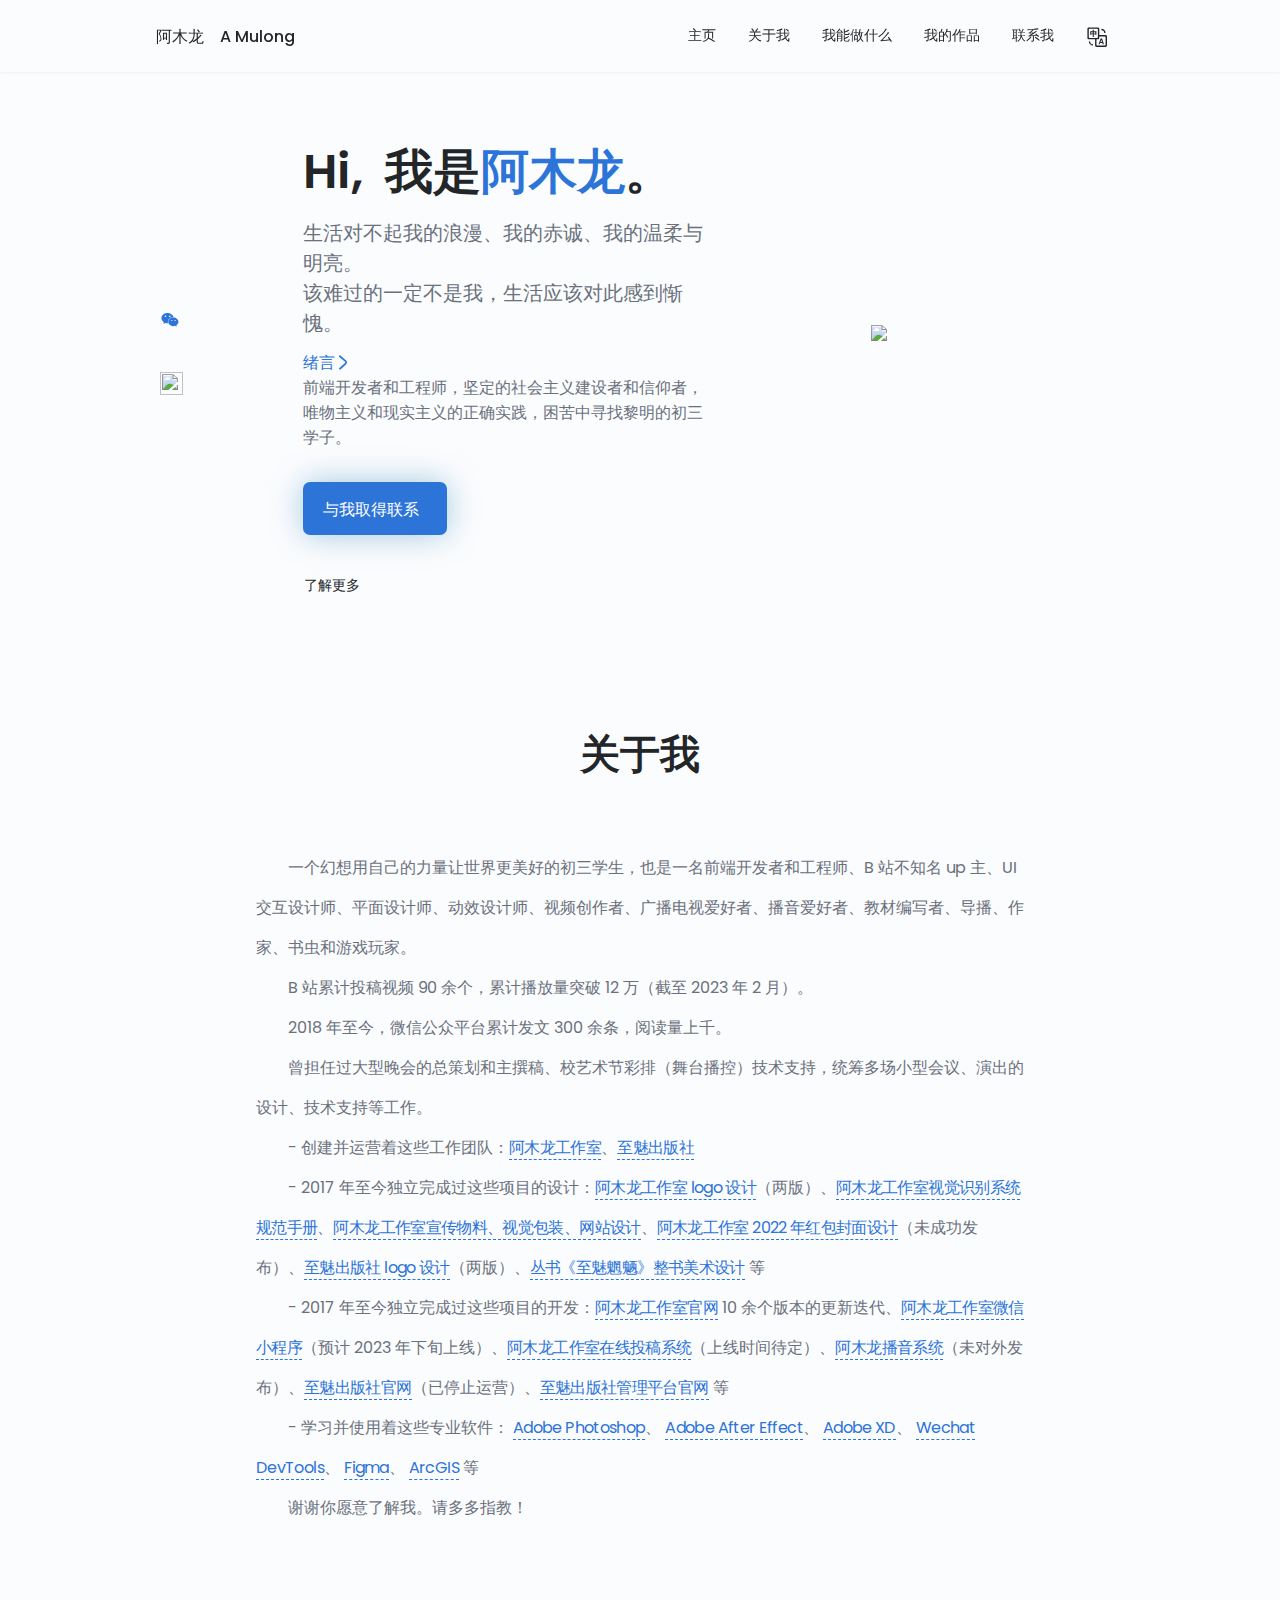
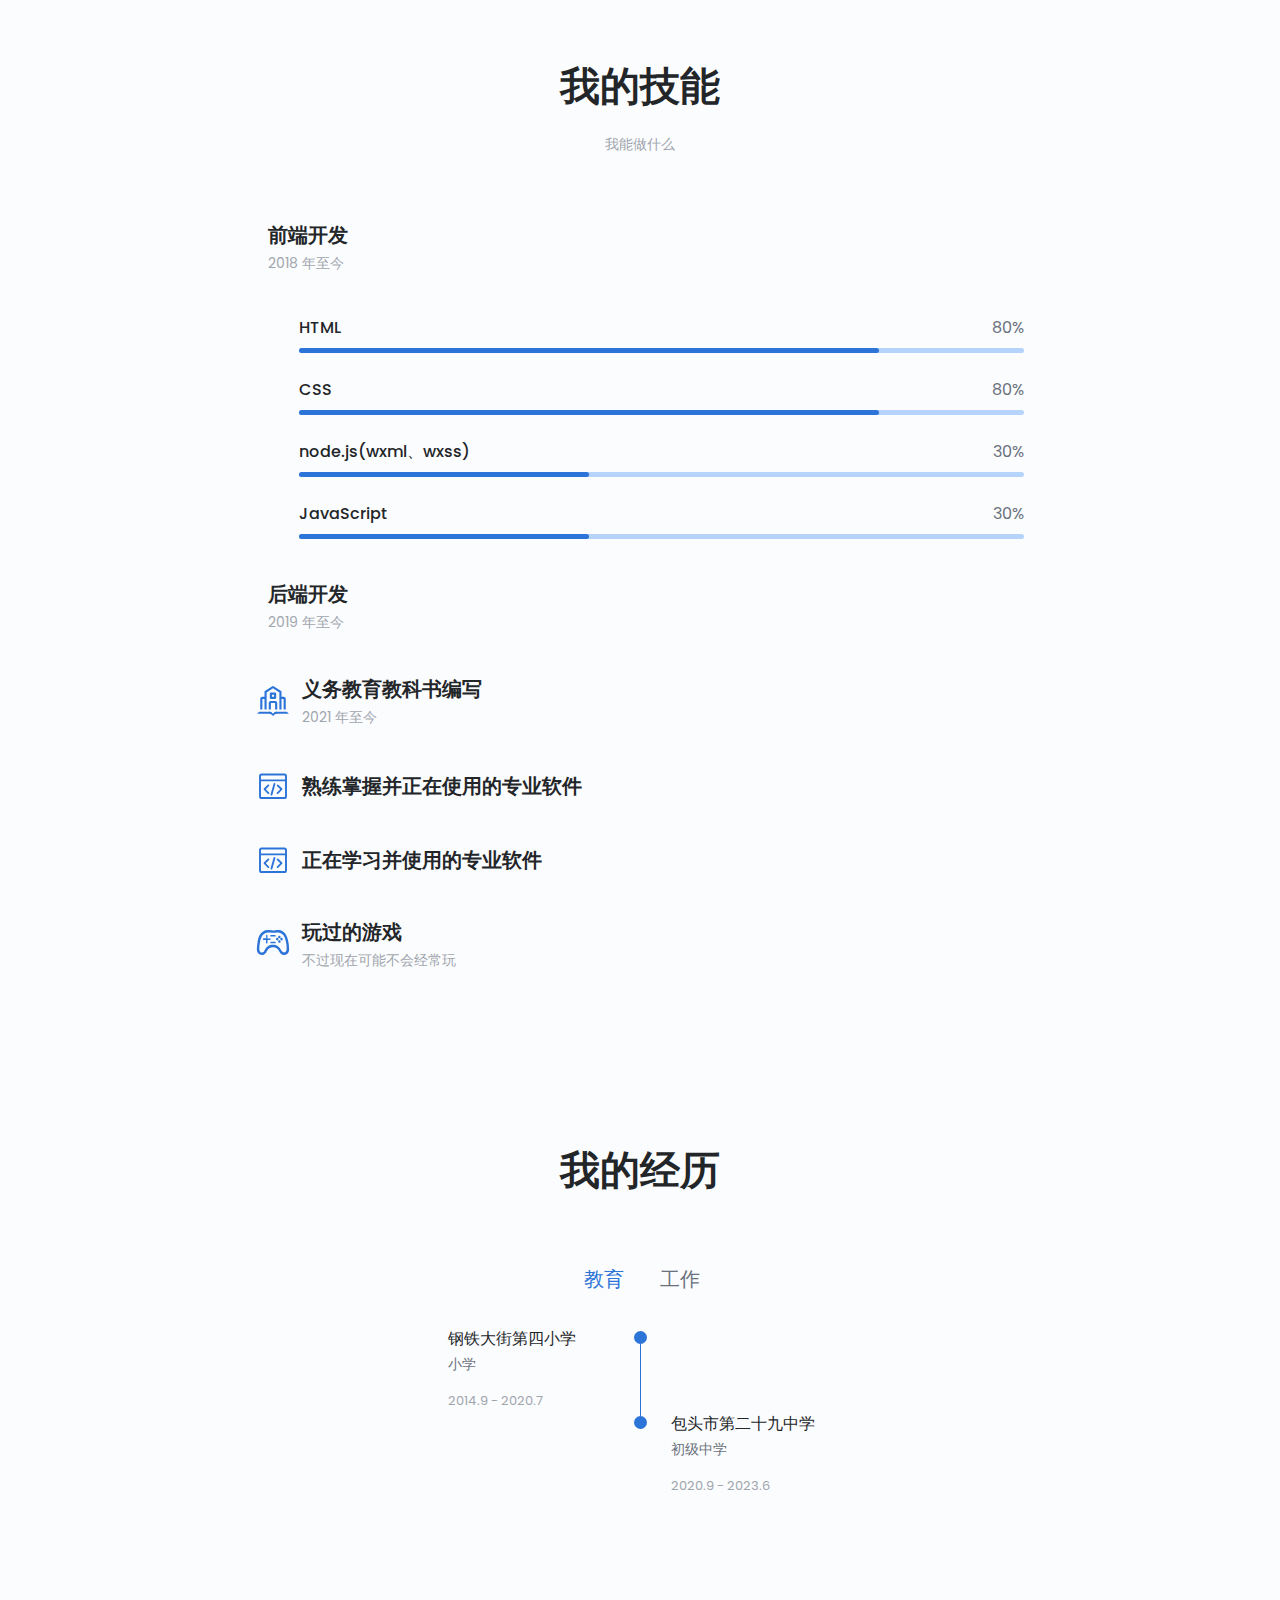
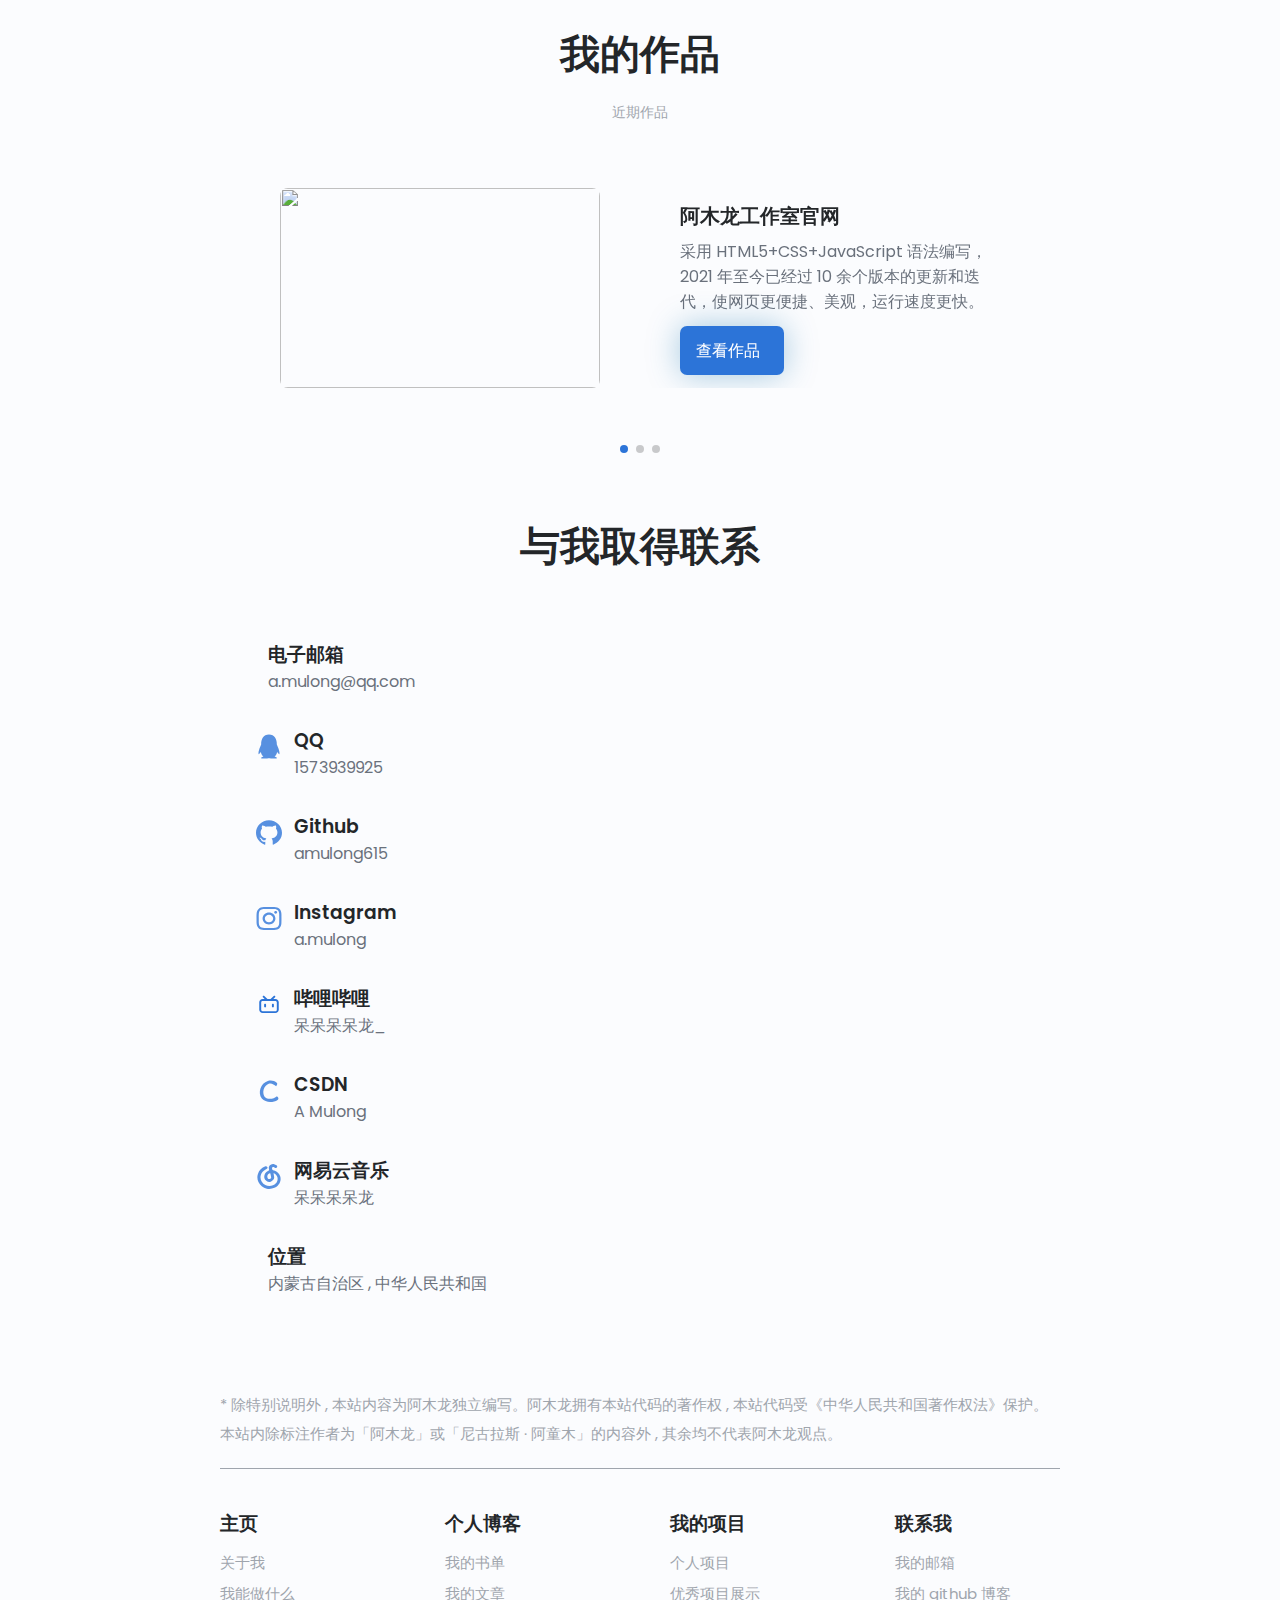
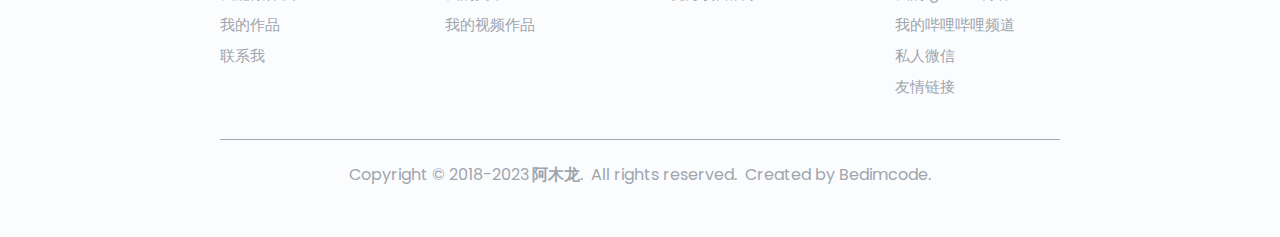
==== commit 70d32869: "Update index.html" ====
--- a/index.html
+++ b/index.html
@@ -1,998 +1,34 @@
-<!DOCTYPE html>
-<html lang="zh_CN">
-  <head>
-    <meta charset="UTF-8" />
-    <meta name="viewport" content="width=device-width, initial-scale=1.0" />
-    <link rel="shortcut icon" type="image/x-icon" href="./assets/img/emo-pig.png" />
-    <link rel="stylesheet" href="https://unicons.iconscout.com/release/v3.0.6/css/line.css"/>
-    <link rel="stylesheet" href="./assets/css/swiper-bundle.min.css" />
-    <link rel="stylesheet" href="./assets/css/styles.css" />
-    <link rel="stylesheet" href="https://cdn.bootcdn.net/ajax/libs/font-awesome/6.2.1/css/all.min.css">
-    <link rel="stylesheet" href="https://at.alicdn.com/t/c/font_3900458_82z46p85im.css"/>
-    <title>主页 | 阿木龙的个人主站</title>
-    
-  </head>
-  
-  <body>
-    <header class="header scroll-header" id="header">
-      <nav class="nav container">
-        <a href="#" class="nav__logo">阿木龙 &nbsp;&nbsp; A Mulong</a>
-
-        <div class="nav__menu" id="nav-menu">
-          <ul class="nav__list grid">
-            <li class="nav__item">
-              <a href="#home" class="nav__link">
-                <i class="uil uil-estate nav__icon"></i>
-                <p i18n="home">主页</p>
-              </a>
-            </li>
-            <li class="nav__item">
-              <a href="#about" class="nav__link">
-                <i class="uil uil-user nav__icon"></i>
-                <p i18n="about">关于我</p>
-              </a>
-            </li>
-            <li class="nav__item">
-              <a href="#skills" class="nav__link">
-                <i class="uil uil-file-alt nav__icon"></i>
-                <p i18n="skills">我能做什么</p>
-              </a>
-            </li>
-            <li class="nav__item">
-              <a href="#portfolio" class="nav__link">
-                <i class="uil uil-scenery nav__icon"></i>
-                <p i18n="portfolio">我的作品</p>
-              </a>
-            </li>
-            <li class="nav__item">
-              <a href="#contact" class="nav__link">
-                <i class="uil uil-message nav__icon"></i>
-                <p i18n="contact">联系我</p>
-              </a>
-            </li>
-            <li class="nav__item">
-              <div class="nav__link" id="translate" value="en">
-                <svg class="icon nav__icon-svg" aria-hidden="true">
-                  <use xlink:href="#icon-fanyi"></use>
-                </svg>
-                <a class="=nav__link" id="nav__translate">Translate</a>
-              </div>
-            </li>
-          </ul>
-          <i class="uil uil-times nav__close" id="nav-close"></i>
-        </div>
-
-        <div class="nav__btns">
-          <i class="uil uil-moon change-theme" id="theme-button"></i>
-          <div class="nav__toggle" id="nav-toggle">
-            <i class="uil uil-apps"></i>
-          </div>
-        </div>
-      </nav>
-    </header>
-
-    <!--==================== MAIN ====================-->
-    <main class="main">
-      <!--==================== HOME ====================-->
-      <section class="home section" id="home">
-        <div class="home__container container grid">
-          <div class="home__content grid">
-            <div class="home__social">
-
-              <a href="https://github.com/amulong615" target="_blank" class="home__social-icon">
-                <i class="uil uil-github-alt"></i>
-              </a>
-
-
-              <li class="nav">
-                <a href="" target="_blank" class="home__social-icon">
-                  <svg t="1676726984728" class="icon" viewBox="0 0 1024 1024" version="1.1" xmlns="http://www.w3.org/2000/svg" p-id="7249" width="250" height="250"><path d="M664.250054 368.541681c10.015098 0 19.892049 0.732687 29.67281 1.795902-26.647917-122.810047-159.358451-214.077703-310.826188-214.077703-169.353083 0-308.085774 114.232694-308.085774 259.274068 0 83.708494 46.165436 152.460344 123.281791 205.78483l-30.80868 91.730191 107.688651-53.455469c38.558178 7.53665 69.459978 15.308661 107.924012 15.308661 9.66308 0 19.230993-0.470721 28.752858-1.225921-6.025227-20.36584-9.521864-41.723264-9.521864-63.862493C402.328693 476.632491 517.908058 368.541681 664.250054 368.541681zM498.62897 285.87389c23.200398 0 38.557154 15.120372 38.557154 38.061874 0 22.846334-15.356756 38.156018-38.557154 38.156018-23.107277 0-46.260603-15.309684-46.260603-38.156018C452.368366 300.994262 475.522716 285.87389 498.62897 285.87389zM283.016307 362.090758c-23.107277 0-46.402843-15.309684-46.402843-38.156018 0-22.941502 23.295566-38.061874 46.402843-38.061874 23.081695 0 38.46301 15.120372 38.46301 38.061874C321.479317 346.782098 306.098002 362.090758 283.016307 362.090758zM945.448458 606.151333c0-121.888048-123.258255-221.236753-261.683954-221.236753-146.57838 0-262.015505 99.348706-262.015505 221.236753 0 122.06508 115.437126 221.200938 262.015505 221.200938 30.66644 0 61.617359-7.609305 92.423993-15.262612l84.513836 45.786813-23.178909-76.17082C899.379213 735.776599 945.448458 674.90216 945.448458 606.151333zM598.803483 567.994292c-15.332197 0-30.807656-15.096836-30.807656-30.501688 0-15.190981 15.47546-30.477129 30.807656-30.477129 23.295566 0 38.558178 15.286148 38.558178 30.477129C637.361661 552.897456 622.099049 567.994292 598.803483 567.994292zM768.25071 567.994292c-15.213493 0-30.594809-15.096836-30.594809-30.501688 0-15.190981 15.381315-30.477129 30.594809-30.477129 23.107277 0 38.558178 15.286148 38.558178 30.477129C806.808888 552.897456 791.357987 567.994292 768.25071 567.994292z" fill="#2c74d8" p-id="7250"></path></svg>
-                </a>
-              <ul class="select-ul">
-                <div class="code"><img src="http://amlstudio.hkfree.work/img/wechat-code2023.png"></div>
-            </ul>
-              </li>
-              <a href="https://space.bilibili.com/604139347" target="_blank"
-                class="home__social-icon">
-              <img src="http://amlstudio.hkfree.work/img/bilibili.svg">
-              </a>
-            </div>
-            
-
-            <div class="home__img">
-              <image class="home__blob-img" src="http://amlstudio.hkfree.work/img/emoji-pig.png"/>
-            </div>
-
-            <div class="home__data">
-              <h1 class="home__title" i18n="home__title">
-                Hi, &nbsp;我是<span class="aml_name" i18n="amulong">阿木龙</span>。
-              </h1>
-              <h3 class="home__subtitle" i18n="home__subtitle">
-                生活对不起我的浪漫、我的赤诚、我的温柔与明亮。<br>
-                该难过的一定不是我，生活应该对此感到惭愧。
-                <!-- 
-                  一个幻想用自己的力量让第四次科技革命更快到来的初三学生。
-                -->
-              </h3>
-              
-                <a href="./assets/pages/introduce.html" target="_blank">
-                <span class="knowmore"><p i18n="xuyan">绪言
-                  <svg t="1677306697762" class="icon" viewBox="0 0 1024 1024" version="1.1" xmlns="http://www.w3.org/2000/svg" p-id="2741" width="16" height="16"><path d="M312.888889 995.555556c-17.066667 0-28.444444-5.688889-39.822222-17.066667-22.755556-22.755556-17.066667-56.888889 5.688889-79.644445l364.088888-329.955555c11.377778-11.377778 17.066667-22.755556 17.066667-34.133333 0-11.377778-5.688889-22.755556-17.066667-34.133334L273.066667 187.733333c-22.755556-22.755556-28.444444-56.888889-5.688889-79.644444 22.755556-22.755556 56.888889-28.444444 79.644444-5.688889l364.088889 312.888889c34.133333 28.444444 56.888889 73.955556 56.888889 119.466667s-17.066667 85.333333-51.2 119.466666l-364.088889 329.955556c-11.377778 5.688889-28.444444 11.377778-39.822222 11.377778z" fill="#2c74d8" p-id="2742"></path></svg>
-                </p>
-                </span>
-                </a>
-
-              <p class="home__description" i18n="home__description">
+<!DOCTYPE html><html lang="zh_CN"><head><meta charset="UTF-8" /><meta name="viewport" content="width=device-width, initial-scale=1.0" /><link rel="shortcut icon" type="image/x-icon" href="./assets/img/emo-pig.png" /><link rel="stylesheet" href="https://unicons.iconscout.com/release/v3.0.6/css/line.css"/><link rel="stylesheet" href="./assets/css/swiper-bundle.min.css" /><link rel="stylesheet" href="./assets/css/styles.css" /><link rel="stylesheet" href="https://cdn.bootcdn.net/ajax/libs/font-awesome/6.2.1/css/all.min.css"><link rel="stylesheet" href="https://at.alicdn.com/t/c/font_3900458_82z46p85im.css"/><title>主页 | 阿木龙的个人主站</title></head><body><header class="header scroll-header" id="header"><nav class="nav container"><a href="#" class="nav__logo">阿木龙 &nbsp;&nbsp; A Mulong</a><div class="nav__menu" id="nav-menu"><ul class="nav__list grid"><li class="nav__item"><a href="#home" class="nav__link"><i class="uil uil-estate nav__icon"></i><p i18n="home">主页</p></a></li><li class="nav__item"><a href="#about" class="nav__link"><i class="uil uil-user nav__icon"></i><p i18n="about">关于我</p></a></li><li class="nav__item"><a href="#skills" class="nav__link"><i class="uil uil-file-alt nav__icon"></i><p i18n="skills">我能做什么</p></a></li><li class="nav__item"><a href="#portfolio" class="nav__link"><i class="uil uil-scenery nav__icon"></i><p i18n="portfolio">我的作品</p></a></li><li class="nav__item"><a href="#contact" class="nav__link"><i class="uil uil-message nav__icon"></i><p i18n="contact">联系我</p></a></li><li class="nav__item"><div class="nav__link" id="translate" value="en"><svg class="icon nav__icon-svg" aria-hidden="true"><use xlink:href="#icon-fanyi"></use></svg><a class="=nav__link" id="nav__translate">Translate</a></div></li></ul><i class="uil uil-times nav__close" id="nav-close"></i></div><div class="nav__btns"><i class="uil uil-moon change-theme" id="theme-button"></i><div class="nav__toggle" id="nav-toggle"><i class="uil uil-apps"></i></div></div></nav></header><main class="main"><section class="home section" id="home"><div class="home__container container grid"><div class="home__content grid"><div class="home__social"><a href="https://github.com/amulong615" target="_blank" class="home__social-icon"><i class="uil uil-github-alt"></i></a><li class="nav"><a href="" target="_blank" class="home__social-icon"><svg t="1676726984728" class="icon" viewBox="0 0 1024 1024" version="1.1" xmlns="http://www.w3.org/2000/svg" p-id="7249" width="250" height="250"><path d="M664.250054 368.541681c10.015098 0 19.892049 0.732687 29.67281 1.795902-26.647917-122.810047-159.358451-214.077703-310.826188-214.077703-169.353083 0-308.085774 114.232694-308.085774 259.274068 0 83.708494 46.165436 152.460344 123.281791 205.78483l-30.80868 91.730191 107.688651-53.455469c38.558178 7.53665 69.459978 15.308661 107.924012 15.308661 9.66308 0 19.230993-0.470721 28.752858-1.225921-6.025227-20.36584-9.521864-41.723264-9.521864-63.862493C402.328693 476.632491 517.908058 368.541681 664.250054 368.541681zM498.62897 285.87389c23.200398 0 38.557154 15.120372 38.557154 38.061874 0 22.846334-15.356756 38.156018-38.557154 38.156018-23.107277 0-46.260603-15.309684-46.260603-38.156018C452.368366 300.994262 475.522716 285.87389 498.62897 285.87389zM283.016307 362.090758c-23.107277 0-46.402843-15.309684-46.402843-38.156018 0-22.941502 23.295566-38.061874 46.402843-38.061874 23.081695 0 38.46301 15.120372 38.46301 38.061874C321.479317 346.782098 306.098002 362.090758 283.016307 362.090758zM945.448458 606.151333c0-121.888048-123.258255-221.236753-261.683954-221.236753-146.57838 0-262.015505 99.348706-262.015505 221.236753 0 122.06508 115.437126 221.200938 262.015505 221.200938 30.66644 0 61.617359-7.609305 92.423993-15.262612l84.513836 45.786813-23.178909-76.17082C899.379213 735.776599 945.448458 674.90216 945.448458 606.151333zM598.803483 567.994292c-15.332197 0-30.807656-15.096836-30.807656-30.501688 0-15.190981 15.47546-30.477129 30.807656-30.477129 23.295566 0 38.558178 15.286148 38.558178 30.477129C637.361661 552.897456 622.099049 567.994292 598.803483 567.994292zM768.25071 567.994292c-15.213493 0-30.594809-15.096836-30.594809-30.501688 0-15.190981 15.381315-30.477129 30.594809-30.477129 23.107277 0 38.558178 15.286148 38.558178 30.477129C806.808888 552.897456 791.357987 567.994292 768.25071 567.994292z" fill="#2c74d8" p-id="7250"></path></svg></a><ul class="select-ul"><div class="code"><img src="http://amlstudio.hkfree.work/img/wechat-code2023.png"></div></ul></li><a href="https://space.bilibili.com/604139347" target="_blank" class="home__social-icon"><img src="http://amlstudio.hkfree.work/img/bilibili.svg"></a></div><div class="home__img"><image class="home__blob-img" src="https://www.helloimg.com/images/2023/07/09/oARBL9.md.png"/></div><div class="home__data"><h1 class="home__title" i18n="home__title">Hi, &nbsp;我是<span class="aml_name" i18n="amulong">阿木龙</span>。</h1><h3 class="home__subtitle" i18n="home__subtitle">生活对不起我的浪漫、我的赤诚、我的温柔与明亮。<br>该难过的一定不是我，生活应该对此感到惭愧。</h3><a href="./assets/pages/introduce.html" target="_blank"><span class="knowmore"><p i18n="xuyan">绪言<svg t="1677306697762" class="icon" viewBox="0 0 1024 1024" version="1.1" xmlns="http://www.w3.org/2000/svg" p-id="2741" width="16" height="16"><path d="M312.888889 995.555556c-17.066667 0-28.444444-5.688889-39.822222-17.066667-22.755556-22.755556-17.066667-56.888889 5.688889-79.644445l364.088888-329.955555c11.377778-11.377778 17.066667-22.755556 17.066667-34.133333 0-11.377778-5.688889-22.755556-17.066667-34.133334L273.066667 187.733333c-22.755556-22.755556-28.444444-56.888889-5.688889-79.644444 22.755556-22.755556 56.888889-28.444444 79.644444-5.688889l364.088889 312.888889c34.133333 28.444444 56.888889 73.955556 56.888889 119.466667s-17.066667 85.333333-51.2 119.466666l-364.088889 329.955556c-11.377778 5.688889-28.444444 11.377778-39.822222 11.377778z" fill="#2c74d8" p-id="2742"></path></svg></p></span></a><p class="home__description" i18n="home__description">
                 前端开发者和工程师，坚定的社会主义建设者和信仰者，唯物主义和现实主义的正确实践，困苦中寻找黎明的初三学子。
-              </p>
-              <a href="#contact" class="button button-flex">
-                <span i18n="home__contact">与我取得联系</span>
-                <i class="uil uil-message button__icon"></i>
-              </a>
-            </div>
-          </div>
-          <div class="home__scroll">
-            <a href="#about" class="home__scroll-button button--flex">
-              <i class="uil uil-mouse-alt-2 home__scroll-mouse"></i>
-              <span class="home__scroll-name" i18n="home__scroll-name">了解更多</span>
-              <i class="uil uil-arrow-down home__scroll-arrow"></i>
-            </a>
-          </div>
-        </div>
-      </section>
-
-      <!--==================== ABOUT ====================-->
-      <section class="about section" id="about">
-        <h2 class="section__title" i18n="about__title">关于我</h2>
-        <span class="section__subtitle" i18n="about__subtitle"> </span>
-        <div class="about__container container">
-          <div class="about__data">
-    <p class="introduce-link" style="text-indent: 2em;line-height: 40px;" i18n="about__description"><mark>一个幻想用自己的力量让世界更美好的初三学生，</mark>也是一名前端开发者和工程师、B 站不知名 up 主、UI 交互设计师、平面设计师、动效设计师、视频创作者、广播电视爱好者、播音爱好者、教材编写者、导播、作家、书虫和游戏玩家。</p>
-    <p class="introduce-link" style="text-indent: 2em;line-height: 40px;" i18n="about__bilibili">B 站累计投稿视频 90 余个，累计播放量突破 12 万（截至 2023 年 2 月）。</p>
-    <p class="introduce-link" style="text-indent: 2em;line-height: 40px;" i18n="about__wechat-mp">2018 年至今，微信公众平台累计发文 300 余条，阅读量上千。</p>
-    <p class="introduce-link" style="text-indent: 2em;line-height: 40px;" i18n="about__show">曾担任过大型晚会的总策划和主撰稿、校艺术节彩排（舞台播控）技术支持，统筹多场小型会议、演出的设计、技术支持等工作。</p>
-
-
-    <p class="introduce-link" style="text-indent: 2em;line-height: 40px;" i18n="about__team">- 创建并运营着这些工作团队：
-        <a href="http://amlstudio.3vfree.cn/" target="_blank">阿木龙工作室</a>、
-        <a href="#">至魅出版社</a>
-    </p>
-
-    <p class="introduce-link" style="text-indent: 2em;line-height: 40px;">- 2017 年至今独立完成过这些项目的设计：
-        <a href="#" target="_blank">阿木龙工作室 logo 设计</a>（两版）、
-        <a href="#" target="_blank">阿木龙工作室视觉识别系统规范手册</a>、
-        <a href="#" target="_blank">阿木龙工作室宣传物料、视觉包装、网站设计</a>、
-        <a href="#" target="_blank">阿木龙工作室 2022 年红包封面设计</a>（未成功发布）、
-        <a href="#" target="_blank">至魅出版社 logo 设计</a>（两版）、
-        <a href="#" target="_blank">丛书《至魅魍魉》整书美术设计</a> 等
-    </p>
-
-
-    <p class="introduce-link" style="text-indent: 2em;line-height: 40px;">- 2017 年至今独立完成过这些项目的开发：
-      <a href="http://amlstudio.3vfree.cn/">阿木龙工作室官网</a> 10 余个版本的更新迭代、
-      <a href="http://amlstudio.3vfree.cn/">阿木龙工作室微信小程序</a>（预计 2023 年下旬上线）、
-      <a href="http://amlstudio.3vfree.cn/">阿木龙工作室在线投稿系统</a>（上线时间待定）、
-      <a href="#">阿木龙播音系统</a>（未对外发布）、
-      <a href="#">至魅出版社官网</a>（已停止运营）、
-      <a href="http://www.mzmjs-3.icoc.me/">至魅出版社管理平台官网</a> 等
-    </p>
-
-    <p class="introduce-link" style="text-indent: 2em;line-height: 40px;">- 学习并使用着这些专业软件：
+              </p><a href="#contact" class="button button-flex"><span i18n="home__contact">与我取得联系</span><i class="uil uil-message button__icon"></i></a></div></div><div class="home__scroll"><a href="#about" class="home__scroll-button button--flex"><i class="uil uil-mouse-alt-2 home__scroll-mouse"></i><span class="home__scroll-name" i18n="home__scroll-name">了解更多</span><i class="uil uil-arrow-down home__scroll-arrow"></i></a></div></div></section><section class="about section" id="about"><h2 class="section__title" i18n="about__title">关于我</h2><span class="section__subtitle" i18n="about__subtitle"></span><div class="about__container container"><div class="about__data"><p class="introduce-link" style="text-indent: 2em;line-height: 40px;" i18n="about__description"><mark>一个幻想用自己的力量让世界更美好的初三学生，</mark>也是一名前端开发者和工程师、B 站不知名 up 主、UI 交互设计师、平面设计师、动效设计师、视频创作者、广播电视爱好者、播音爱好者、教材编写者、导播、作家、书虫和游戏玩家。</p><p class="introduce-link" style="text-indent: 2em;line-height: 40px;" i18n="about__bilibili">B 站累计投稿视频 90 余个，累计播放量突破 12 万（截至 2023 年 2 月）。</p><p class="introduce-link" style="text-indent: 2em;line-height: 40px;" i18n="about__wechat-mp">2018 年至今，微信公众平台累计发文 300 余条，阅读量上千。</p><p class="introduce-link" style="text-indent: 2em;line-height: 40px;" i18n="about__show">曾担任过大型晚会的总策划和主撰稿、校艺术节彩排（舞台播控）技术支持，统筹多场小型会议、演出的设计、技术支持等工作。</p><p class="introduce-link" style="text-indent: 2em;line-height: 40px;" i18n="about__team">- 创建并运营着这些工作团队：<a href="http://amlstudio.3vfree.cn/" target="_blank">阿木龙工作室</a>、<a href="#">至魅出版社</a></p><p class="introduce-link" style="text-indent: 2em;line-height: 40px;">- 2017 年至今独立完成过这些项目的设计：<a href="#" target="_blank">阿木龙工作室 logo 设计</a>（两版）、<a href="#" target="_blank">阿木龙工作室视觉识别系统规范手册</a>、<a href="#" target="_blank">阿木龙工作室宣传物料、视觉包装、网站设计</a>、<a href="#" target="_blank">阿木龙工作室 2022 年红包封面设计</a>（未成功发布）、<a href="#" target="_blank">至魅出版社 logo 设计</a>（两版）、<a href="#" target="_blank">丛书《至魅魍魉》整书美术设计</a> 等</p><p class="introduce-link" style="text-indent: 2em;line-height: 40px;">- 2017 年至今独立完成过这些项目的开发：<a href="http://amlstudio.3vfree.cn/">阿木龙工作室官网</a> 10 余个版本的更新迭代、<a href="http://amlstudio.3vfree.cn/">阿木龙工作室微信小程序</a>（预计 2023 年下旬上线）、<a href="http://amlstudio.3vfree.cn/">阿木龙工作室在线投稿系统</a>（上线时间待定）、<a href="#">阿木龙播音系统</a>（未对外发布）、<a href="#">至魅出版社官网</a>（已停止运营）、<a href="http://www.mzmjs-3.icoc.me/">至魅出版社管理平台官网</a> 等</p><p class="introduce-link" style="text-indent: 2em;line-height: 40px;">- 学习并使用着这些专业软件：
       <a href="#">Adobe Photoshop</a>、
       <a href="#">Adobe After Effect</a>、
       <a href="#">Adobe XD</a>、
       <a href="#">Wechat DevTools</a>、
       <a href="#">Figma</a>、
       <a href="#">ArcGIS</a> 等
-    </p>
-    <p class="introduce-link" style="text-indent: 2em;line-height: 40px;" i18n="thanksforyou">谢谢你愿意了解我。请多多指教！</p>
-
-          </div>
-        </div>
-      </section>
-
-      <!--==================== SKILLS ====================-->
-      <section class="skills section" id="skills">
-        <h2 class="section__title" i18n="skills__title">我的技能</h2>
-        <span class="section__subtitle" i18n="skills__subtitle">我能做什么</span>
-
-        <div class="skills__container container grid">
-          <div>
-            <!--==================== SKILLS 1 ====================-->
-            <div class="skills__content skills__open">
-              <div class="skills__header">
-                <i class="uil uil-brackets-curly skills__icon"></i>
-
-                <div>
-                  <h1 class="skills__title" i18n="skills__title1">
-                    前端开发
-                  </h1>
-                  <span class="skills__subtitle" i18n="skills__years">2018 年至今</span>
-                </div>
-
-                <i class="uil uil-angle-down skills__arrow"></i>
-              </div>
-
-              <div class="skills__list grid">
-                <div class="skills__data">
-                  <div class="skills__titles">
-                    <h3 class="skills__name">HTML</h3>
-                    <span class="skills__number">80%</span>
-                  </div>
-                  <div class="skills__bar">
-                    <div class="skills__percentage skills__html"></div>
-                  </div>
-                </div>
-
-                <div class="skills__data">
-                  <div class="skills__titles">
-                    <h3 class="skills__name">CSS</h3>
-                    <span class="skills__number">80%</span>
-                  </div>
-                  <div class="skills__bar">
-                    <div class="skills__percentage skills__css"></div>
-                  </div>
-                </div>
-
-
-                <div class="skills__data">
-                  <div class="skills__titles">
-                    <h3 class="skills__name">node.js(wxml、wxss)</h3>
-                    <span class="skills__number">30%</span>
-                  </div>
-                  <div class="skills__bar">
-                    <div class="skills__percentage skills__nodejs"></div>
-                  </div>
-                </div>
-
-                <div class="skills__data">
-                  <div class="skills__titles">
-                    <h3 class="skills__name">JavaScript</h3>
-                    <span class="skills__number">30%</span>
-                  </div>
-                  <div class="skills__bar">
-                    <div class="skills__percentage skills__nodejs"></div>
-                  </div>
-                </div>
-
-              </div>
-            </div>
-
-            <!--==================== SKILLS 2 ====================-->
-            <div class="skills__content skills__close">
-              <div class="skills__header">
-                <i class="uil uil-server-network skills__icon"></i>
-
-                <div>
-                  <h1 class="skills__title" i18n="skills__title2">
-                    后端开发
-                  </h1>
-                  <span class="skills__subtitle" i18n="skills__years2"
-                    >2019 年至今</span
-                  >
-                </div>
-
-                <i class="uil uil-angle-down skills__arrow"></i>
-              </div>
-
-              <div class="skills__list grid">
-                <div class="skills__data">
-                  <div class="skills__titles">
-                    <h3 class="skills__name">Python</h3>
-                    <span class="skills__number">20%</span>
-                  </div>
-                  <div class="skills__bar">
-                    <div class="skills__percentage skills__python"></div>
-                  </div>
-                </div>
-              </div>
-            </div>
-            
-
-            <!--==================== SKILLS 3 ====================-->
-            <div class="skills__content skills__close">
-              <div class="skills__header">
-              <img src="./assets/img/textbook.svg" alt="">
-                <div>
-                  <h1 class="skills__title" i18n="skills__title3">义务教育教科书编写</h1>
-                  <span class="skills__subtitle" i18n="skills__years3">2021 年至今</span>
-                </div>
-
-                <i class="uil uil-angle-down skills__arrow"></i>
-              </div>
-
-              <div class="skills__list grid">
-                <div class="skills__data">
-                  <div class="skills__titles">
-                    <h3 class="skills__name" i18n="textbook-Chinese">义务教育教科书 语文（2022版）</h3>
-                    <span class="skills__subtitle">2022.6 -</span>
-                    <span class="skills__number" i18n="comingsoon">即将完成</span>
-                  </div>
-                  <div class="skills__bar">
-                    <div class="skills__percentage skills__textbook-Chinese"></div>
-                  </div>
-                </div>
-
-                <div class="skills__data">
-                  <div class="skills__titles">
-                    <h3 class="skills__name" i18n="textbook-Politics">义务教育教科书 道德与法治（2023版）</h3>
-                    <span class="skills__subtitle">2022.11 -</span>
-                    <span class="skills__number">30%</span>
-                  </div>
-                  <div class="skills__bar">
-                    <div class="skills__percentage skills__textbook-Politics"></div>
-                  </div>
-                </div>
-
-                <div class="skills__data">
-                  <div class="skills__titles">
-                    <h3 class="skills__name" i18n="textbook-geography">义务教育教科书 地理（内蒙古自治区)</h3>
-                    <span class="skills__subtitle">2022.3 -</span>
-                    <span class="skills__number">10%</span>
-                  </div>
-                  <div class="skills__bar">
-                    <div class="skills__percentage skills__textbook-geography"></div>
-                  </div>
-                </div>
-
-                <div class="skills__data">
-                  <div class="skills__titles">
-                    <h3 class="skills__name" i18n="textbook-history">义务教育教科书 历史（2023版）</h3>
-                    <span class="skills__subtitle">2022.11 -</span>
-                    <span class="skills__number">10%</span>
-                  </div>
-                  <div class="skills__bar">
-                    <div class="skills__percentage skills__textbook-history"></div>
-                  </div>
-                </div>
-
-                <div class="skills__data">
-                  <div class="skills__titles">
-                    <h3 class="skills__name" i18n="textbook-English">义务教育教科书 英语（2022版）</h3>
-                    <span class="skills__subtitle">2022.8 -</span>
-                    <span class="skills__number">10%</span>
-                  </div>
-                  <div class="skills__bar">
-                    <div class="skills__percentage skills__textbook-English"></div>
-                  </div>
-                </div>
-
-                <div class="skills__data">
-                  <div class="skills__titles">
-                    <h3 class="skills__name" i18n="textbook-law">义务教育教科书 法律与生活</h3>
-                    <span class="skills__subtitle">2022.11 -</span>
-                    <span class="skills__number">10%</span>
-                  </div>
-                  <div class="skills__bar">
-                    <div class="skills__percentage skills__textbook-law"></div>
-                  </div>
-                </div>
-
-              </div>
-            </div>
-
-            <!--==================== SKILLS 4 ====================-->
-            <div class="skills__content skills__close">
-              <div class="skills__header">
-              <img src="./assets/img/ruanjian.svg" alt="">
-                <div>
-                  <h1 class="skills__title" i18n="skills__title4">熟练掌握并正在使用的专业软件</h1>
-                  <!--  <span class="skills__subtitle" i18n="skills__years4"> </span>  -->
-                </div>
-                <i class="uil uil-angle-down skills__arrow"></i>
-              </div>
-
-              <div class="skills__list grid">
-                <div class="skills__data">
-                  <div class="skills__titles">
-                    <h3 class="skills__name">Adobe Acrobat</h3>
-                    <span class="skills__number" i18n="comingsoon">95%</span>
-                  </div>
-                  <div class="skills__bar">
-                    <div class="skills__percentage skills__canuse"></div>
-                  </div>
-                </div>
-
-                <div class="skills__data">
-                  <div class="skills__titles">
-                    <h3 class="skills__name">Adobe Illustrator 2021</h3>
-                    <span class="skills__number">95%</span>
-                  </div>
-                  <div class="skills__bar">
-                    <div class="skills__percentage skills__canuse"></div>
-                  </div>
-                </div>
-
-                <div class="skills__data">
-                  <div class="skills__titles">
-                    <h3 class="skills__name">Adobe Audition 2020</h3>
-                    <span class="skills__number">95%</span>
-                  </div>
-                  <div class="skills__bar">
-                    <div class="skills__percentage skills__canuse"></div>
-                  </div>
-                </div>
-
-                <div class="skills__data">
-                  <div class="skills__titles">
-                    <h3 class="skills__name">Adobe Premiere Pro 2020</h3>
-                    <span class="skills__number">95%</span>
-                  </div>
-                  <div class="skills__bar">
-                    <div class="skills__percentage skills__canuse"></div>
-                  </div>
-                </div>
-
-                <div class="skills__data">
-                  <div class="skills__titles">
-                    <h3 class="skills__name">Visual Studio Code</h3>
-                    <span class="skills__number">80%</span>
-                  </div>
-                  <div class="skills__bar">
-                    <div class="skills__percentage skills__80"></div>
-                  </div>
-                </div>
-
-                <div class="skills__data">
-                  <div class="skills__titles">
-                    <h3 class="skills__name">Arctime Pro</h3>
-                    <span class="skills__number">80%</span>
-                  </div>
-                  <div class="skills__bar">
-                    <div class="skills__percentage skills__80"></div>
-                  </div>
-                </div>
-
-                <div class="skills__data">
-                  <div class="skills__titles">
-                    <h3 class="skills__name">vMix</h3>
-                    <span class="skills__number">80%</span>
-                  </div>
-                  <div class="skills__bar">
-                    <div class="skills__percentage skills__80"></div>
-                  </div>
-                </div>
-
-                <div class="skills__data">
-                  <div class="skills__titles">
-                    <h3 class="skills__name">Adobe InDesign 2021</h3>
-                    <span class="skills__number">60%</span>
-                  </div>
-                  <div class="skills__bar">
-                    <div class="skills__percentage skills__canuse_indesign"></div>
-                  </div>
-                </div>
-              
-              <a href="#contact" class="talkwithme">
-              <p style="text-align: right;
-              color: var(--text-color-light);" i18n="talkwithme">与我交流软件的使用>>></p>
-              </a>
-              </div>
-            </div>
-
-            <!--==================== SKILLS 5 ====================-->
-            <div class="skills__content skills__close">
-              <div class="skills__header">
-              <img src="./assets/img/ruanjian.svg" alt="">
-                <div>
-                  <h1 class="skills__title" i18n="skills__title6">正在学习并使用的专业软件</h1>
-                  <!--  <span class="skills__subtitle" i18n="skills__years6"> </span>  -->
-                </div>
-                <i class="uil uil-angle-down skills__arrow"></i>
-              </div>
-
-              <div class="skills__list grid">
-                <div class="skills__data">
-                  <div class="skills__titles">
-                    <h3 class="skills__name">Adobe Photoshop</h3>
-                    <span class="skills__number" i18n="comingsoon">60%</span>
-                  </div>
-                  <div class="skills__bar">
-                    <div class="skills__percentage skills__60"></div>
-                  </div>
-                </div>
-
-                <div class="skills__data">
-                  <div class="skills__titles">
-                    <h3 class="skills__name">Adobe After Effect</h3>
-                    <span class="skills__number">45%</span>
-                  </div>
-                  <div class="skills__bar">
-                    <div class="skills__percentage skills__45"></div>
-                  </div>
-                </div>
-
-                <div class="skills__data">
-                  <div class="skills__titles">
-                    <h3 class="skills__name">Wechat DevTools</h3>
-                    <span class="skills__number">45%</span>
-                  </div>
-                  <div class="skills__bar">
-                    <div class="skills__percentage skills__45"></div>
-                  </div>
-                </div>
-
-                <div class="skills__data">
-                  <div class="skills__titles">
-                    <h3 class="skills__name">Figma</h3>
-                    <span class="skills__number">35%</span>
-                  </div>
-                  <div class="skills__bar">
-                    <div class="skills__percentage skills__35"></div>
-                  </div>
-                </div>
-
-                <div class="skills__data">
-                  <div class="skills__titles">
-                    <h3 class="skills__name">Adobe XD</h3>
-                    <span class="skills__number">35%</span>
-                  </div>
-                  <div class="skills__bar">
-                    <div class="skills__percentage skills__35"></div>
-                  </div>
-                </div>
-
-                <div class="skills__data">
-                  <div class="skills__titles">
-                    <h3 class="skills__name">ArcGIS</h3>
-                    <span class="skills__number">20%</span>
-                  </div>
-                  <div class="skills__bar">
-                    <div class="skills__percentage skills__20"></div>
-                  </div>
-                </div>
-
-              <a href="#contact" class="talkwithme">
-              <p style="text-align: right;
-              color: var(--text-color-light);" i18n="talkwithme">与我交流软件的使用>>></p>
-              </a>
-              </div>
-            </div>
-            
-            <!--==================== SKILLS 6 ====================-->
-            <div class="skills__content skills__close">
-                          <div class="skills__header">
-                          <img src="./assets/img/game.svg" alt="">
-                            <div>
-                              <h1 class="skills__title" i18n="skills__title5">玩过的游戏</h1>
-                              <span class="skills__subtitle" i18n="skills__years5">不过现在可能不会经常玩</span>
-                            </div>
-            
-                            <i class="uil uil-angle-down skills__arrow"></i>
-                          </div>
-            
-                          <div class="skills__list grid">
-                            <div class="skills__data">
-                              <div class="skills__titles">
-                                <h3 class="skills__name" i18n="hpjy">和平精英</h3>
-                                <span class="skills__number" i18n="high_dw">最高段位：超级王牌 ★ 4</span>
-                              </div>
-                              <div class="skills__bar">
-                                <div class="skills__percentage skills__textbook-Chinese"></div>
-                              </div>
-                            </div>
-            
-                            <div class="skills__data">
-                              <div class="skills__titles">
-                                <h3 class="skills__name" i18n="yqqs">元气骑士</h3>
-                                <span class="skills__number"> </span>
-                              </div>
-                              <div class="skills__bar">
-                                <div class="skills__percentage skills__textbook-Politics"></div>
-                              </div>
-                            </div>
-
-                                      
-                            <div class="skills__data">
-                              <div class="skills__titles">
-                                <h3 class="skills__name" i18n="lmjx">黎明觉醒：生机</h3>
-                                <span class="skills__number" i18n="2023new">2023 年新开服</span>
-                              </div>
-                              <div class="skills__bar">
-                                <div class="skills__percentage skills__textbook-Politics"></div>
-                              </div>
-                            </div>
-            
-
-            
-                            <div class="skills__data">
-                              <div class="skills__titles">
-                                <h3 class="skills__name" i18n="dwrg">第五人格（已退游）</h3>
-                                <span class="skills__subtitle"> </span>
-                                <span class="skills__number"> </span>
-                              </div>
-                              <div class="skills__bar">
-                                <div class="skills__percentage skills__20"></div>
-                              </div>
-                            </div>
-
-                            <div class="skills__data">
-                              <div class="skills__titles">
-                                <h3 class="skills__name" i18n="wdsj">我的世界（已退游）</h3>
-                                <span class="skills__subtitle"> </span>
-                                <span class="skills__number"> </span>
-                              </div>
-                              <div class="skills__bar">
-                                <div class="skills__percentage skills__20"></div>
-                              </div>
-                            </div>
-
-                            <a href="#contact" class="playwithme">
-                              <p style="text-align: right;
-                              color: var(--text-color-light);" i18n="playwithme">邀我一起开黑>>></p>
-                              </a>
-
-                          </div>
-          </div>
-        </div>
-        </div>
-      </section>
-
-      <!--==================== QUALIFICATION ====================-->
-      <section class="qualification section">
-        <h2 class="section__title" i18n="qualification__title">我的经历</h2>
-        <span class="section__subtitle" i18n="qualification__subtitle"> </span>
-        <div class="qualification__container container">
-          <div class="qualification__tabs">
-            <div
+    </p><p class="introduce-link" style="text-indent: 2em;line-height: 40px;" i18n="thanksforyou">谢谢你愿意了解我。请多多指教！</p></div></div></section><section class="skills section" id="skills"><h2 class="section__title" i18n="skills__title">我的技能</h2><span class="section__subtitle" i18n="skills__subtitle">我能做什么</span><div class="skills__container container grid"><div><div class="skills__content skills__open"><div class="skills__header"><i class="uil uil-brackets-curly skills__icon"></i><div><h1 class="skills__title" i18n="skills__title1">前端开发</h1><span class="skills__subtitle" i18n="skills__years">2018 年至今</span></div><i class="uil uil-angle-down skills__arrow"></i></div><div class="skills__list grid"><div class="skills__data"><div class="skills__titles"><h3 class="skills__name">HTML</h3><span class="skills__number">80%</span></div><div class="skills__bar"><div class="skills__percentage skills__html"></div></div></div><div class="skills__data"><div class="skills__titles"><h3 class="skills__name">CSS</h3><span class="skills__number">80%</span></div><div class="skills__bar"><div class="skills__percentage skills__css"></div></div></div><div class="skills__data"><div class="skills__titles"><h3 class="skills__name">node.js(wxml、wxss)</h3><span class="skills__number">30%</span></div><div class="skills__bar"><div class="skills__percentage skills__nodejs"></div></div></div><div class="skills__data"><div class="skills__titles"><h3 class="skills__name">JavaScript</h3><span class="skills__number">30%</span></div><div class="skills__bar"><div class="skills__percentage skills__nodejs"></div></div></div></div></div><div class="skills__content skills__close"><div class="skills__header"><i class="uil uil-server-network skills__icon"></i><div><h1 class="skills__title" i18n="skills__title2">后端开发</h1><span class="skills__subtitle" i18n="skills__years2">2019 年至今</span></div><i class="uil uil-angle-down skills__arrow"></i></div><div class="skills__list grid"><div class="skills__data"><div class="skills__titles"><h3 class="skills__name">Python</h3><span class="skills__number">20%</span></div><div class="skills__bar"><div class="skills__percentage skills__python"></div></div></div></div></div><div class="skills__content skills__close"><div class="skills__header"><img src="./assets/img/textbook.svg" alt=""><div><h1 class="skills__title" i18n="skills__title3">义务教育教科书编写</h1><span class="skills__subtitle" i18n="skills__years3">2021 年至今</span></div><i class="uil uil-angle-down skills__arrow"></i></div><div class="skills__list grid"><div class="skills__data"><div class="skills__titles"><h3 class="skills__name" i18n="textbook-Chinese">义务教育教科书 语文（2022版）</h3><span class="skills__subtitle">2022.6 -</span><span class="skills__number" i18n="comingsoon">即将完成</span></div><div class="skills__bar"><div class="skills__percentage skills__textbook-Chinese"></div></div></div><div class="skills__data"><div class="skills__titles"><h3 class="skills__name" i18n="textbook-Politics">义务教育教科书 道德与法治（2023版）</h3><span class="skills__subtitle">2022.11 -</span><span class="skills__number">30%</span></div><div class="skills__bar"><div class="skills__percentage skills__textbook-Politics"></div></div></div><div class="skills__data"><div class="skills__titles"><h3 class="skills__name" i18n="textbook-geography">义务教育教科书 地理（内蒙古自治区)</h3><span class="skills__subtitle">2022.3 -</span><span class="skills__number">10%</span></div><div class="skills__bar"><div class="skills__percentage skills__textbook-geography"></div></div></div><div class="skills__data"><div class="skills__titles"><h3 class="skills__name" i18n="textbook-history">义务教育教科书 历史（2023版）</h3><span class="skills__subtitle">2022.11 -</span><span class="skills__number">10%</span></div><div class="skills__bar"><div class="skills__percentage skills__textbook-history"></div></div></div><div class="skills__data"><div class="skills__titles"><h3 class="skills__name" i18n="textbook-English">义务教育教科书 英语（2022版）</h3><span class="skills__subtitle">2022.8 -</span><span class="skills__number">10%</span></div><div class="skills__bar"><div class="skills__percentage skills__textbook-English"></div></div></div><div class="skills__data"><div class="skills__titles"><h3 class="skills__name" i18n="textbook-law">义务教育教科书 法律与生活</h3><span class="skills__subtitle">2022.11 -</span><span class="skills__number">10%</span></div><div class="skills__bar"><div class="skills__percentage skills__textbook-law"></div></div></div></div></div><div class="skills__content skills__close"><div class="skills__header"><img src="./assets/img/ruanjian.svg" alt=""><div><h1 class="skills__title" i18n="skills__title4">熟练掌握并正在使用的专业软件</h1></div><i class="uil uil-angle-down skills__arrow"></i></div><div class="skills__list grid"><div class="skills__data"><div class="skills__titles"><h3 class="skills__name">Adobe Acrobat</h3><span class="skills__number" i18n="comingsoon">95%</span></div><div class="skills__bar"><div class="skills__percentage skills__canuse"></div></div></div><div class="skills__data"><div class="skills__titles"><h3 class="skills__name">Adobe Illustrator 2021</h3><span class="skills__number">95%</span></div><div class="skills__bar"><div class="skills__percentage skills__canuse"></div></div></div><div class="skills__data"><div class="skills__titles"><h3 class="skills__name">Adobe Audition 2020</h3><span class="skills__number">95%</span></div><div class="skills__bar"><div class="skills__percentage skills__canuse"></div></div></div><div class="skills__data"><div class="skills__titles"><h3 class="skills__name">Adobe Premiere Pro 2020</h3><span class="skills__number">95%</span></div><div class="skills__bar"><div class="skills__percentage skills__canuse"></div></div></div><div class="skills__data"><div class="skills__titles"><h3 class="skills__name">Visual Studio Code</h3><span class="skills__number">80%</span></div><div class="skills__bar"><div class="skills__percentage skills__80"></div></div></div><div class="skills__data"><div class="skills__titles"><h3 class="skills__name">Arctime Pro</h3><span class="skills__number">80%</span></div><div class="skills__bar"><div class="skills__percentage skills__80"></div></div></div><div class="skills__data"><div class="skills__titles"><h3 class="skills__name">vMix</h3><span class="skills__number">80%</span></div><div class="skills__bar"><div class="skills__percentage skills__80"></div></div></div><div class="skills__data"><div class="skills__titles"><h3 class="skills__name">Adobe InDesign 2021</h3><span class="skills__number">60%</span></div><div class="skills__bar"><div class="skills__percentage skills__canuse_indesign"></div></div></div><a href="#contact" class="talkwithme"><p style="text-align: right;color: var(--text-color-light);" i18n="talkwithme">与我交流软件的使用>>></p></a></div></div><div class="skills__content skills__close"><div class="skills__header"><img src="./assets/img/ruanjian.svg" alt=""><div><h1 class="skills__title" i18n="skills__title6">正在学习并使用的专业软件</h1></div><i class="uil uil-angle-down skills__arrow"></i></div><div class="skills__list grid"><div class="skills__data"><div class="skills__titles"><h3 class="skills__name">Adobe Photoshop</h3><span class="skills__number" i18n="comingsoon">60%</span></div><div class="skills__bar"><div class="skills__percentage skills__60"></div></div></div><div class="skills__data"><div class="skills__titles"><h3 class="skills__name">Adobe After Effect</h3><span class="skills__number">45%</span></div><div class="skills__bar"><div class="skills__percentage skills__45"></div></div></div><div class="skills__data"><div class="skills__titles"><h3 class="skills__name">Wechat DevTools</h3><span class="skills__number">45%</span></div><div class="skills__bar"><div class="skills__percentage skills__45"></div></div></div><div class="skills__data"><div class="skills__titles"><h3 class="skills__name">Figma</h3><span class="skills__number">35%</span></div><div class="skills__bar"><div class="skills__percentage skills__35"></div></div></div><div class="skills__data"><div class="skills__titles"><h3 class="skills__name">Adobe XD</h3><span class="skills__number">35%</span></div><div class="skills__bar"><div class="skills__percentage skills__35"></div></div></div><div class="skills__data"><div class="skills__titles"><h3 class="skills__name">ArcGIS</h3><span class="skills__number">20%</span></div><div class="skills__bar"><div class="skills__percentage skills__20"></div></div></div><a href="#contact" class="talkwithme"><p style="text-align: right;color: var(--text-color-light);" i18n="talkwithme">与我交流软件的使用>>></p></a></div></div><div class="skills__content skills__close"><div class="skills__header"><img src="./assets/img/game.svg" alt=""><div><h1 class="skills__title" i18n="skills__title5">玩过的游戏</h1><span class="skills__subtitle" i18n="skills__years5">不过现在可能不会经常玩</span></div><i class="uil uil-angle-down skills__arrow"></i></div><div class="skills__list grid"><div class="skills__data"><div class="skills__titles"><h3 class="skills__name" i18n="hpjy">和平精英</h3><span class="skills__number" i18n="high_dw">最高段位：超级王牌 ★ 4</span></div><div class="skills__bar"><div class="skills__percentage skills__textbook-Chinese"></div></div></div><div class="skills__data"><div class="skills__titles"><h3 class="skills__name" i18n="yqqs">元气骑士</h3><span class="skills__number"></span></div><div class="skills__bar"><div class="skills__percentage skills__textbook-Politics"></div></div></div><div class="skills__data"><div class="skills__titles"><h3 class="skills__name" i18n="lmjx">黎明觉醒：生机</h3><span class="skills__number" i18n="2023new">2023 年新开服</span></div><div class="skills__bar"><div class="skills__percentage skills__textbook-Politics"></div></div></div><div class="skills__data"><div class="skills__titles"><h3 class="skills__name" i18n="dwrg">第五人格（已退游）</h3><span class="skills__subtitle"></span><span class="skills__number"></span></div><div class="skills__bar"><div class="skills__percentage skills__20"></div></div></div><div class="skills__data">
+    <div class="skills__titles">
+    <h3 class="skills__name" i18n="wdsj">我的世界（已退游）</h3>
+    <span class="skills__subtitle"></span><span class="skills__number">
+    </span></div><div class="skills__bar"><div class="skills__percentage skills__20"></div></div></div>
+<a href="#contact" class="playwithme"><p style="text-align: right;color: var(--text-color-light);" i18n="playwithme">邀我一起开黑>>></p></a></div></div></div></div></section><section class="qualification section"><h2 class="section__title" i18n="qualification__title">我的经历</h2><span class="section__subtitle" i18n="qualification__subtitle"></span><div class="qualification__container container"><div class="qualification__tabs"><div
               class="qualification__button button--flex qualification__active"
               data-target="#education"
-            >
-              <i class="uil uil-graduation-cap qualification__icon"></i>
-              <span i18n="education">教育</span>
-            </div>
-
-            <div class="qualification__button button--flex" data-target="#work">
-              <i class="uil uil-briefcase-alt qualification__icon"></i>
-              <span i18n="work">工作</span>
-            </div>
-          </div>
-          <div class="qualification__sections">
-            <!--==================== QUALIFICATION CONTENT 1 ====================-->
-            <div class="qualification__content qualification__active" data-content id="education">
-            
-              <div class="qualification__data">
-                <div>
-                  <h3 class="qualification__title" i18n="qualification1__title">钢铁大街第四小学</h3>
-                  <span class="qualification__subtitle" i18n="qualification1__subtitle">小学</span>
-                  <div class="qualification__calendar">
-                    <i class="uil uil-calendar-alt"></i>
+            ><i class="uil uil-graduation-cap qualification__icon"></i><span i18n="education">教育</span></div><div class="qualification__button button--flex" data-target="#work"><i class="uil uil-briefcase-alt qualification__icon"></i><span i18n="work">工作</span></div></div><div class="qualification__sections"><div class="qualification__content qualification__active" data-content id="education"><div class="qualification__data"><div><h3 class="qualification__title" i18n="qualification1__title">钢铁大街第四小学</h3><span class="qualification__subtitle" i18n="qualification1__subtitle">小学</span><div class="qualification__calendar"><i class="uil uil-calendar-alt"></i>
                     2014.9 - 2020.7
-                  </div>
-                </div>
-
-                <div>
-                  <span class="qualification__rounder"></span>
-                  <span class="qualification__line"></span>
-                </div>
-              </div>
-
-              <div class="qualification__data">
-                <div></div>
-                <div>
-                  <span class="qualification__rounder"></span>
-                  <!--<span class="qualification__line"></span>-->
-                </div>
-
-                <div>
-                  <h3 class="qualification__title" i18n="qualification2__title">包头市第二十九中学</h3>
-                  <span class="qualification__subtitle" i18n="qualification2__subtitle">初级中学</span>
-                  <div class="qualification__calendar">
-                    <i class="uil uil-calendar-alt"></i>
+                  </div></div><div><span class="qualification__rounder"></span><span class="qualification__line"></span></div></div><div class="qualification__data"><div></div><div><span class="qualification__rounder"></span></div><div><h3 class="qualification__title" i18n="qualification2__title">包头市第二十九中学</h3><span class="qualification__subtitle" i18n="qualification2__subtitle">初级中学</span><div class="qualification__calendar"><i class="uil uil-calendar-alt"></i>
                     2020.9 - 2023.6
-                  </div>
-                </div>
-              </div>
-              
-              <!--
-              <div class="qualification__data">
-                <div>
-                  <h3 class="qualification__title" i18n="qualification3__title">
-                    Web Development
-                  </h3>
-                  <span
-                    class="qualification__subtitle"
-                    i18n="qualification3__subtitle"
-                    >Self-Study</span
-                  >
-                  <div class="qualification__calendar">
-                    <i class="uil uil-calendar-alt"></i>
-                    2023 - ...
-                  </div>
-                </div>
-
-                <div>
-                  <span class="qualification__rounder"></span> -->
-                  <!-- <span class="qualification__line"></span> -->
-            <!--
-                </div>
-              </div>
-            -->
-            </div>
-            
-
-
-            <!--==================== QUALIFICATION CONTENT 2 ====================-->
-            <div class="qualification__content" data-content id="work">
-              <!--==================== QUALIFICATION 1 ====================-->
-              <div class="qualification__data">
-                <div></div>
-                <div>
-                  <span class="qualification__rounder"></span>
-                  <!-- <span class="qualification__line"></span> -->
-                </div>
-                <div>
-                  <h3 class="qualification__title" i18n="qualification4__title">
+                  </div></div></div></div><div class="qualification__content" data-content id="work"><div class="qualification__data"><div></div><div><span class="qualification__rounder"></span></div><div><h3 class="qualification__title" i18n="qualification4__title">
                     还没有工作经历呢~
-                  </h3>
-                  <span class="qualification__subtitle" i18n="qualification4__subtitle"></span>
-                  <div class="qualification__calendar">
-                    <i class="uil uil-calendar-alt"></i>
+                  </h3><span class="qualification__subtitle" i18n="qualification4__subtitle"></span><div class="qualification__calendar"><i class="uil uil-calendar-alt"></i>
                     2023
-                  </div>
-                </div>
-              </div>
-            </div>
-          </div>
-        </div>
-      </section>
-
-      <!--==================== PORTFOLIO ====================-->
-      <section class="portfolio section" id="portfolio">
-        <h2 class="section__title" i18n="portfolio__title">我的作品</h2>
-        <span class="section__subtitle" i18n="portfolio__subtitle">近期作品</span>
-
-        <div class="portfolio__container container swiper-container">
-          <div class="swiper-wrapper">
-            <!--==================== PORTFOLIO 1 ====================-->
-
-            <div class="portfolio__content grid swiper-slide">
-              <img src="http://amlstudio.hkfree.work/img/amlstudio-website.png" alt="" class="portfolio__img"/>
-
-              <div class="portfolio_">
-                <h3 class="portfolio__title" i18n="portfolio1__title">阿木龙工作室官网</h3>
-                <p class="portfolio__description" i18n="portfolio1__description">
+                  </div></div></div></div></div></div></section><section class="portfolio section" id="portfolio"><h2 class="section__title" i18n="portfolio__title">我的作品</h2><span class="section__subtitle" i18n="portfolio__subtitle">近期作品</span><div class="portfolio__container container swiper-container"><div class="swiper-wrapper"><div class="portfolio__content grid swiper-slide"><img src="http://amlstudio.hkfree.work/img/amlstudio-website.png" alt="" class="portfolio__img"/><div class="portfolio_"><h3 class="portfolio__title" i18n="portfolio1__title">阿木龙工作室官网</h3><p class="portfolio__description" i18n="portfolio1__description">
                   采用 HTML5+CSS+JavaScript 语法编写，2021 年至今已经过 10 余个版本的更新和迭代，使网页更便捷、美观，运行速度更快。
-                </p>
-                <a href="http://amlstudio.3vfree.cn" target="_blank" class="button button--flex button--small portfolio__button" i18n="havealook">查看作品
-                  <i class="uil uil-arrow-right button__icon"></i>
-                </a>
-              </div>
-            </div>
-
-            <!--==================== PORTFOLIO 2 ====================-->
-
-            <div class="portfolio__content grid swiper-slide">
-              <img src="http://amlstudio.hkfree.work/img/amlweb.png" alt="" class="portfolio__img"/>
-
-              <div class="portfolio_">
-                <h3 class="portfolio__title" i18n="portfolio2__title">阿木龙的个人主站</h3>
-                <p class="portfolio__description" i18n="portfolio2__description">采用 HTML5+CSS+JavaScript 语法编写，响应式布局，适配多种设备，具有UI组件和动画交互。</p>
-                <a href="index.html" target="_blank" class="button button--flex button--small portfolio__button" i18n="havealook">查看作品
-                  <i class="uil uil-arrow-right button__icon"></i>
-                </a>
-
-              </div>
-            </div>
-
-            <!--==================== PORTFOLIO 3 ====================-->
-
-            <div class="portfolio__content grid swiper-slide">
-              <img src="http://amlstudio.hkfree.work/img/jksbx.png" alt="" class="portfolio__img"/>
-
-              <div class="portfolio_">
-                <h3 class="portfolio__title" i18n="textbook-Chinese">义务教育教科书 语文（2022版）</h3>
-                <p class="portfolio__description" i18n="portfolio3__description">
+                </p><a href="http://amlstudio.3vfree.cn" target="_blank" class="button button--flex button--small portfolio__button" i18n="havealook">查看作品
+                  <i class="uil uil-arrow-right button__icon"></i></a></div></div><div class="portfolio__content grid swiper-slide"><img src="http://amlstudio.hkfree.work/img/amlweb.png" alt="" class="portfolio__img"/><div class="portfolio_"><h3 class="portfolio__title" i18n="portfolio2__title">阿木龙的个人主站</h3><p class="portfolio__description" i18n="portfolio2__description">采用 HTML5+CSS+JavaScript 语法编写，响应式布局，适配多种设备，具有UI组件和动画交互。</p><a href="index.html" target="_blank" class="button button--flex button--small portfolio__button" i18n="havealook">查看作品
+                  <i class="uil uil-arrow-right button__icon"></i></a></div></div><div class="portfolio__content grid swiper-slide"><img src="http://amlstudio.hkfree.work/img/jksbx.png" alt="" class="portfolio__img"/><div class="portfolio_"><h3 class="portfolio__title" i18n="textbook-Chinese">义务教育教科书 语文（2022版）</h3><p class="portfolio__description" i18n="portfolio3__description">
                   依据《义务教育课程标准（2022年版）》和现行义务教育教科书修订编写。
-                </p>
-                <a href="" class="button button--flex button--small portfolio__button" onclick="alert('还没做好呢(～￣▽￣)～')" i18n="havealook">查看作品
-                  <i class="uil uil-arrow-right button__icon"></i>
-                </a>
-              </div>
-            </div>
-          </div>
-          <!-- add arrows-->
-          <div class="swiper-button-next">
-            <i class="uil uil-angle-right-b swiper-portfolio-icon"></i>
-          </div>
-
-          <div class="swiper-button-prev">
-            <i class="uil uil-angle-left-b swiper-portfolio-icon"></i>
-          </div>
-
-          <!-- Add Pagination -->
-          <div class="swiper-pagination"></div>
-        </div>
-      </section>
-
-      <!--==================== CONTACT ME ====================-->
-      <section class="contact section" id="contact">
-        <h2 class="section__title" i18n="contact__title">与我取得联系</h2>
-        <span class="section__subtitle" i18n="contact__subtitle"> </span>
-
-        <div class="contact__container container grid">
-          <div>
-            <!--电话
-            <div class="contact__information">
-              <i class="uil uil-phone-alt contact__icon"></i>
-              <div>
-                <h3 class="contact__title" i18n="tel">Call me</h3>
-                <span class="contact__subtitle" i18n="tel__number">166********</span>
-              </div>
-            </div>
-          -->
-            <div class="contact__information">
-              <i class="uil uil-envelope contact__icon"></i>
-              <div>
-                <h3 class="contact__title" i18n="email">电子邮箱</h3>
-                <span class="contatc__subtitle" i18n="email__address"><a href="mailto:a.mulong@qq.com" style="color: #6A717c">a.mulong@qq.com</a></span>
-              </div>
-            </div>
-
-            <div class="contact__information">
-              <img src="./assets/img/qq.svg" alt="">
-              <div>
-                <h3 class="contact__title">QQ</h3>
-                <span class="contatc__subtitle">1573939925</span>
-              </div>
-            </div>
-
-
-            <div class="contact__information">
-              <img src="./assets/img/github.svg" alt="">
-              <div>
-                <h3 class="contact__title">Github</h3>
-                <span class="contatc__subtitle"><a href="https://github.com/amulong615" style="color: #6A717c">amulong615</a></span>
-              </div>
-            </div>
-
-
-            <div class="contact__information">
-              <img src="./assets/img/instagram.svg" alt="">
-              <div>
-                <h3 class="contact__title">Instagram</h3>
-                <span class="contatc__subtitle">a.mulong</span>
-              </div>
-            </div>
-
-
-            <div class="contact__information">
-              <img src="./assets/img/bilibili.svg" alt="">
-              <div>
-                <h3 class="contact__title" i18n="bilibili">哔哩哔哩</h3>
-                <span class="contatc__subtitle"><a href="https://space.bilibili.com/604139347" style="color: #6A717c">呆呆呆呆龙_</a></span>
-              </div>
-            </div>
-
-
-            <div class="contact__information">
-              <img src="./assets/img/csdn.svg" alt="">
-              <div>
-                <h3 class="contact__title">CSDN</h3>
-                <span class="contatc__subtitle"><a href="https://blog.csdn.net/weixin_41620595" style="color: #6A717c">A Mulong</a></span>
-              </div>
-            </div>
-            
-
-            <div class="contact__information">
-              <img src="./assets/img/music163.svg" alt="">
-              <div>
-                <h3 class="contact__title" i18n="music163">网易云音乐</h3>
-                <span class="contatc__subtitle"><a href="https://music.163.com/#/user/home?id=1782380049" style="color: #6A717c">呆呆呆呆龙</a></span>
-              </div>
-            </div>
-
-            <div class="contact__information">
-              <i class="uil uil-map-marker contact__icon"></i>
-              <div>
-                <h3 class="contact__title" i18n="location">位置</h3>
-                <span class="contatc__subtitle" i18n="location__detail">内蒙古自治区 , 中华人民共和国</span>
-              </div>
-            </div>
-
-          </div>
-        </div>
-        
-      </section>
-
-      <!--
-      <section class="addwechat">
-        <div class="addwechat">
-          <a href="./assets/pages/my-wechat.html" class="talkwithme">
-            <p style="text-align: right;
-            color: var(--text-color-light);margin-right: 240px;" i18n="addwechat">有一个紧迫的话题？<span style="color: var(--first-color);">添加微信 >>></span></p>
-            </a>
-          </div>
-      </section>
-    </main>
-
-  -->
-
-    <!--==================== FOOTER start ====================-->
-    <div class="footer" id="footer">
-      <div class="jiaozhu">
-      <div class="jiaozhu-text">
-        <p i18n="banquansm">* 除特别说明外 , 本站内容为阿木龙独立编写。阿木龙拥有本站代码的著作权 , 本站代码受《中华人民共和国著作权法》保护。<br />
-        本站内除标注作者为「阿木龙」或「尼古拉斯 · 阿童木」的内容外 , 其余均不代表阿木龙观点。</p>
-      </div>
-      </div>
-    <ul>
-      <li class="footer-item">
-      <div class="title"><h3 i18n="home">主页</h3></div>
-      <div class="content"><a href="#about" i18n="about">关于我</a></div>
-      <div class="content"><a href="#skills" i18n="skills">我能做什么</a></div>
-      <div class="content"><a href="#portfolio" i18n="portfolio">我的作品</a></div>
-      <div class="content"><a href="#contact" i18n="contact"">联系我</a></div>
-      </li>
-  
-      <li class="footer-item">
-        <div class="title"><h3 i18n="blog">个人博客</h3></div>
-        <div class="content"><a href="./assets/pages/books.html" target="_blank" i18n="book-list">我的书单</a></div>
-        <div class="content"><a href="./assets/posts/posts.html" target="_blank" i18n="myposts">我的文章</a></div>
-        <div class="content"><a href="./assets/posts/video.html" target="_blank" i18n="myvideo">我的视频作品</a></div>
-        </li>
-
-        <li class="footer-item">
-          <div class="title"><h3 i18n="projects">我的项目</h3></div>
-          <div class="content"><a href="./assets/pages/my-projects.html" target="_blank" i18n="p-projects">个人项目</a></div>
-          <div class="content"><a href="./assets/pages/great-projects.html" target="_blank" i18n="g-projects">优秀项目展示</a></div>
-          </li>
-
-        <li class="footer-item">
-          <div class="title"><h3 i18n="contact">联系我</h3></div>
-        <div class="content"><a href="mailto:a.mulong@qq.com" target="_blank" i18n="myemail">我的邮箱</a></div>
-        <div class="content"><a href="https://github.com/amulong615" target="_blank" i18n="mygithub">我的 github 博客</a></div>
-        <div class="content"><a href="https://space.bilibili.com/604139347" target="_blank" i18n="mybilibili">我的哔哩哔哩频道</a></div>
-        <div class="content"><a href="./assets/pages/my-wechat.html" target="_blank" i18n="mywechat">私人微信</a></div>
-        <div class="content"><a href="./assets/pages/friends.html" target="_blank" i18n="friendlink">友情链接</a></div>
-        </li>
-
-    </ul>
-    <div class="copyright">
-    <span class="footer__copy">Copyright&nbsp;&#169;&nbsp;2018-2023<strong i18n="name">&nbsp;阿木龙</strong>.&nbsp; All rights reserved.&nbsp;&nbsp;Created by <a class="footer__copy" href="https://www.youtube.com/c/Bedimcode" target="_blank">Bedimcode.</a>
-    </span>
-    </div>
-    </div>
-
-    <!--==================== FOOTER end ====================-->
-
-
-    <div class="popup-container" id="popupContainer">
-      <div class="envelope" id="envelope">
-        <div class="envelope-info">
-            <p>你好！<br></p>
-        <p>在这个瞬息万变的世界里，时光悄然地流逝，留下了美好的回忆和珍贵的瞬间。对于我来说，这个旧站是过去的一段美好时光的见证，记录了我倾注的心血和热爱的事业，以及最失意时的言语和记忆。<br></p>
-        <p>每一个页面都是我用心编织的故事，每一个字句都承载着我的情感和思考。这里是一个曾经的归宿，一个无数梦想的温床，见证了我前行的旅程和无数的努力，包括那些我曾失意的时刻。<br></p>
-        <p>在这个旧版网站上，你将发现我最脆弱的时刻和最深沉的情感。这些言语和记忆展现了一个真实而坦诚的自我，它们是我成长的痕迹，提醒着我要勇敢地面对挑战，坚定地追逐梦想。<br></p>
-        <p>时光的车轮滚滚向前，该旧站将不再进行维护和更新。它将成为一个永恒的记忆，承载着过去的美好时光和最失意时的言语和记忆，犹如一本精美的日记，静静地散发着温暖和回忆。<br></p>
-        <p>尽管旧站已不再活跃，请你移步 <a href="https://amulong.top"> 阿木龙的新个人主站</a>，它将继续追求更多的创造和探索，这是一个崭新的空间，满载着梦想和未来的可能性。<br></p>
-        <p>无论是过去、现在还是未来，我都怀着感激之心欢迎你的访问。让我们一同把握当下，共同见证新故事的展开。<br></p>
-        <p>向你致以最诚挚的问候，祝你生活顺利。<br></p>
-        <p style="text-align: right;">阿木龙</p>
-    </div>
-    </p>
-    <div class="choose-old-or-new">
-        <button onclick="closePopup()" class="button" id="button-old">留在旧站</button>
-        <button onclick="javascript:window.location.href='https://amulong.top'" class="button" id="button-new">访问新主站</button>
-    </div>
-      </div>
-    </div>
-
-    <!--==================== SCROLL TOP ====================-->
-    <a href="#" class="scrollup" id="scroll-up"><i class="uil uil-arrow-up scrollup__icon"></i></a>
-    <!--==================== SWIPER JS ====================-->
-    <script src="./assets/js/swiper-bundle.min.js"></script>
-    <!-- iconfont JS -->
-    <script src="./assets/js/iconfont.js"></script>
-    <!-- jquery -->
-    <script src="https://apps.bdimg.com/libs/jquery/2.1.4/jquery.min.js"></script>
-    <script src="./assets/js/jquery.i18n.min.js"></script>
-    <!--==================== MAIN JS ====================-->
-    <script src="./assets/js/main.js"></script>
-    <!-- translate JS -->
-    <script src="./assets/js/cn-en-translate.js"></script>
-    <!-- underline JS -->
-    <script src="./assets/js/underline.js"></script>
-
-  </body>
-</html>
+                </p><a href="" class="button button--flex button--small portfolio__button" onclick="alert('还没做好呢(～￣▽￣)～')" i18n="havealook">查看作品
+                  <i class="uil uil-arrow-right button__icon"></i></a></div></div></div><div class="swiper-button-next"><i class="uil uil-angle-right-b swiper-portfolio-icon"></i></div><div class="swiper-button-prev"><i class="uil uil-angle-left-b swiper-portfolio-icon"></i></div><div class="swiper-pagination"></div></div></section><section class="contact section" id="contact"><h2 class="section__title" i18n="contact__title">与我取得联系</h2><span class="section__subtitle" i18n="contact__subtitle"></span><div class="contact__container container grid"><div><div class="contact__information"><i class="uil uil-envelope contact__icon"></i><div><h3 class="contact__title" i18n="email">电子邮箱</h3><span class="contatc__subtitle" i18n="email__address"><a href="mailto:a.mulong@qq.com" style="color: #6A717c">a.mulong@qq.com</a></span></div></div><div class="contact__information"><img src="./assets/img/qq.svg" alt=""><div><h3 class="contact__title">QQ</h3><span class="contatc__subtitle">1573939925</span></div></div><div class="contact__information"><img src="./assets/img/github.svg" alt=""><div><h3 class="contact__title">Github</h3><span class="contatc__subtitle"><a href="https://github.com/amulong615" style="color: #6A717c">amulong615</a></span></div></div><div class="contact__information"><img src="./assets/img/instagram.svg" alt=""><div><h3 class="contact__title">Instagram</h3><span class="contatc__subtitle">a.mulong</span></div></div><div class="contact__information"><img src="./assets/img/bilibili.svg" alt=""><div><h3 class="contact__title" i18n="bilibili">哔哩哔哩</h3><span class="contatc__subtitle"><a href="https://space.bilibili.com/604139347" style="color: #6A717c">呆呆呆呆龙_</a></span></div></div><div class="contact__information"><img src="./assets/img/csdn.svg" alt=""><div><h3 class="contact__title">CSDN</h3><span class="contatc__subtitle"><a href="https://blog.csdn.net/weixin_41620595" style="color: #6A717c">A Mulong</a></span></div></div><div class="contact__information"><img src="./assets/img/music163.svg" alt=""><div><h3 class="contact__title" i18n="music163">网易云音乐</h3><span class="contatc__subtitle"><a href="https://music.163.com/#/user/home?id=1782380049" style="color: #6A717c">呆呆呆呆龙</a></span></div></div><div class="contact__information"><i class="uil uil-map-marker contact__icon"></i><div><h3 class="contact__title" i18n="location">位置</h3><span class="contatc__subtitle" i18n="location__detail">内蒙古自治区 , 中华人民共和国</span></div></div></div></div></section><div class="footer" id="footer"><div class="jiaozhu"><div class="jiaozhu-text"><p i18n="banquansm">* 除特别说明外 , 本站内容为阿木龙独立编写。阿木龙拥有本站代码的著作权 , 本站代码受《中华人民共和国著作权法》保护。<br />
+        本站内除标注作者为「阿木龙」或「尼古拉斯 · 阿童木」的内容外 , 其余均不代表阿木龙观点。</p></div></div><ul><li class="footer-item"><div class="title"><h3 i18n="home">主页</h3></div><div class="content"><a href="#about" i18n="about">关于我</a></div><div class="content"><a href="#skills" i18n="skills">我能做什么</a></div><div class="content"><a href="#portfolio" i18n="portfolio">我的作品</a></div><div class="content"><a href="#contact" i18n="contact"">联系我</a></div></li><li class="footer-item"><div class="title"><h3 i18n="blog">个人博客</h3></div><div class="content"><a href="./assets/pages/books.html" target="_blank" i18n="book-list">我的书单</a></div><div class="content"><a href="./assets/posts/posts.html" target="_blank" i18n="myposts">我的文章</a></div><div class="content"><a href="./assets/posts/video.html" target="_blank" i18n="myvideo">我的视频作品</a></div></li><li class="footer-item"><div class="title"><h3 i18n="projects">我的项目</h3></div><div class="content"><a href="./assets/pages/my-projects.html" target="_blank" i18n="p-projects">个人项目</a></div><div class="content"><a href="./assets/pages/great-projects.html" target="_blank" i18n="g-projects">优秀项目展示</a></div></li><li class="footer-item"><div class="title"><h3 i18n="contact">联系我</h3></div><div class="content"><a href="mailto:a.mulong@qq.com" target="_blank" i18n="myemail">我的邮箱</a></div><div class="content"><a href="https://github.com/amulong615" target="_blank" i18n="mygithub">我的 github 博客</a></div><div class="content"><a href="https://space.bilibili.com/604139347" target="_blank" i18n="mybilibili">我的哔哩哔哩频道</a></div><div class="content"><a href="./assets/pages/my-wechat.html" target="_blank" i18n="mywechat">私人微信</a></div><div class="content"><a href="./assets/pages/friends.html" target="_blank" i18n="friendlink">友情链接</a></div></li></ul><div class="copyright"><span class="footer__copy">Copyright&nbsp;&#169;&nbsp;2018-2023<strong i18n="name">&nbsp;阿木龙</strong>.&nbsp; All rights reserved.&nbsp;&nbsp;Created by <a class="footer__copy" href="https://www.youtube.com/c/Bedimcode" target="_blank">Bedimcode.</a></span></div></div><div class="popup-container" id="popupContainer"><div class="envelope" id="envelope"><div class="envelope-info"><p>你好！<br></p><p>在这个瞬息万变的世界里，时光悄然地流逝，留下了美好的回忆和珍贵的瞬间。对于我来说，这个旧站是过去的一段美好时光的见证，记录了我倾注的心血和热爱的事业，以及最失意时的言语和记忆。<br></p><p>每一个页面都是我用心编织的故事，每一个字句都承载着我的情感和思考。这里是一个曾经的归宿，一个无数梦想的温床，见证了我前行的旅程和无数的努力，包括那些我曾失意的时刻。<br></p><p>在这个旧版网站上，你将发现我最脆弱的时刻和最深沉的情感。这些言语和记忆展现了一个真实而坦诚的自我，它们是我成长的痕迹，提醒着我要勇敢地面对挑战，坚定地追逐梦想。<br></p><p>时光的车轮滚滚向前，该旧站将不再进行维护和更新。它将成为一个永恒的记忆，承载着过去的美好时光和最失意时的言语和记忆，犹如一本精美的日记，静静地散发着温暖和回忆。<br></p><p>尽管旧站已不再活跃，请你移步 <a href="https://amulong.top"> 阿木龙的新个人主站</a>，它将继续追求更多的创造和探索，这是一个崭新的空间，满载着梦想和未来的可能性。<br></p><p>无论是过去、现在还是未来，我都怀着感激之心欢迎你的访问。让我们一同把握当下，共同见证新故事的展开。<br></p><p>向你致以最诚挚的问候，祝你生活顺利。<br></p><p style="text-align: right;">阿木龙</p></div></p><div class="choose-old-or-new"><button onclick="closePopup()" class="button" id="button-old">留在旧站</button><button onclick="javascript:window.location.href='https://amulong.top'" class="button" id="button-new">访问新主站</button></div></div></div><a href="#" class="scrollup" id="scroll-up"><i class="uil uil-arrow-up scrollup__icon"></i></a><script src="./assets/js/swiper-bundle.min.js"></script><script src="./assets/js/iconfont.js"></script><script src="https://apps.bdimg.com/libs/jquery/2.1.4/jquery.min.js"></script><script src="./assets/js/jquery.i18n.min.js"></script><script src="./assets/js/main.js"></script><script src="./assets/js/cn-en-translate.js"></script><script src="./assets/js/underline.js"></script></body></html>
--- a/assets/css/styles.css
+++ b/assets/css/styles.css
@@ -1,6 +1,4 @@
-/*==================== GOOGLE FONTS 字体====================*/
 @import url("https://fonts.googleapis.com/css2?family=Poppins:wght@400;500;600&display=swap");
-
 
 ::-webkit-scrollbar{
   width: 0!important;
@@ -221,7 +219,7 @@
   position: fixed;
   bottom: 0;
   left: 0;
-  z-index: var(--z-fixed);
+  z-index: var(--z-tooltip);
   background-color: var(--body-color);
 }
 
@@ -442,6 +440,7 @@
   box-shadow: rgb(0 105 165 / 35%) 0px 0px 32px;
   border-radius: 7px;
   font-weight: var(--font-medium);
+  border: none;
 }
 
 .button:hover {
@@ -462,7 +461,6 @@
   display: inline-flex;
   align-items: center;
   transition: .3s;
-
 }
 
 .button--small {
@@ -1442,3 +1440,81 @@
   width: 400px;
   transition: all 0.3s;
 }
+
+
+/* 弹窗背景样式 */
+.popup-container {
+  position: fixed;
+  top: 0;
+  left: 0;
+  width: 100vw;
+  height: 100vh;
+  background-color: rgba(0, 0, 0, 0.3);
+  display: flex;
+  align-items: center;
+  justify-content: center;
+  opacity: 0;
+  transition: opacity 0.3s ease-in-out;
+  z-index: var(--z-fixed);
+}
+
+/* 信封样式 */
+.envelope {
+  position: relative;
+  width: 600px;
+  max-width: 90vw;
+  height: 560px;
+  max-height: 90vh;
+  background-color: #fff;
+  padding: 20px;
+  border-radius: 10px;
+  box-shadow: 0 2px 8px rgba(0, 0, 0, 0.2);
+  opacity: 0;
+  transform: translateY(-50px);
+  transition: opacity 0.5s ease-in-out, transform 0.5s ease-in-out;
+  overflow: hidden;
+}
+
+.envelope-info {
+  width: 100%;
+  height: 90%;
+  overflow: auto;
+  padding-right: 10px;
+  margin-top: 10px;
+}
+
+.envelope p {
+  text-indent: 2em;
+  line-height: 27px;
+  margin-bottom: 10px;
+  font-weight: 300;
+  font-size: 16px;
+  font-family: PingFangSC-Regular;
+  text-align: justify;
+  letter-spacing: -.02em;
+}
+
+.envelope a {
+  font-size: 16px;
+  color: var(--first-color);
+}
+
+/* 打开动画 */
+.open-animation {
+  opacity: 1;
+  transform: translateY(0);
+}
+
+
+.choose-old-or-new {
+  margin: auto;
+  text-align: center;
+}
+
+.choose-old-or-new .button {
+  cursor: pointer;
+}
+
+.choose-old-or-new #button-old {
+  margin-right: 30px;
+}
